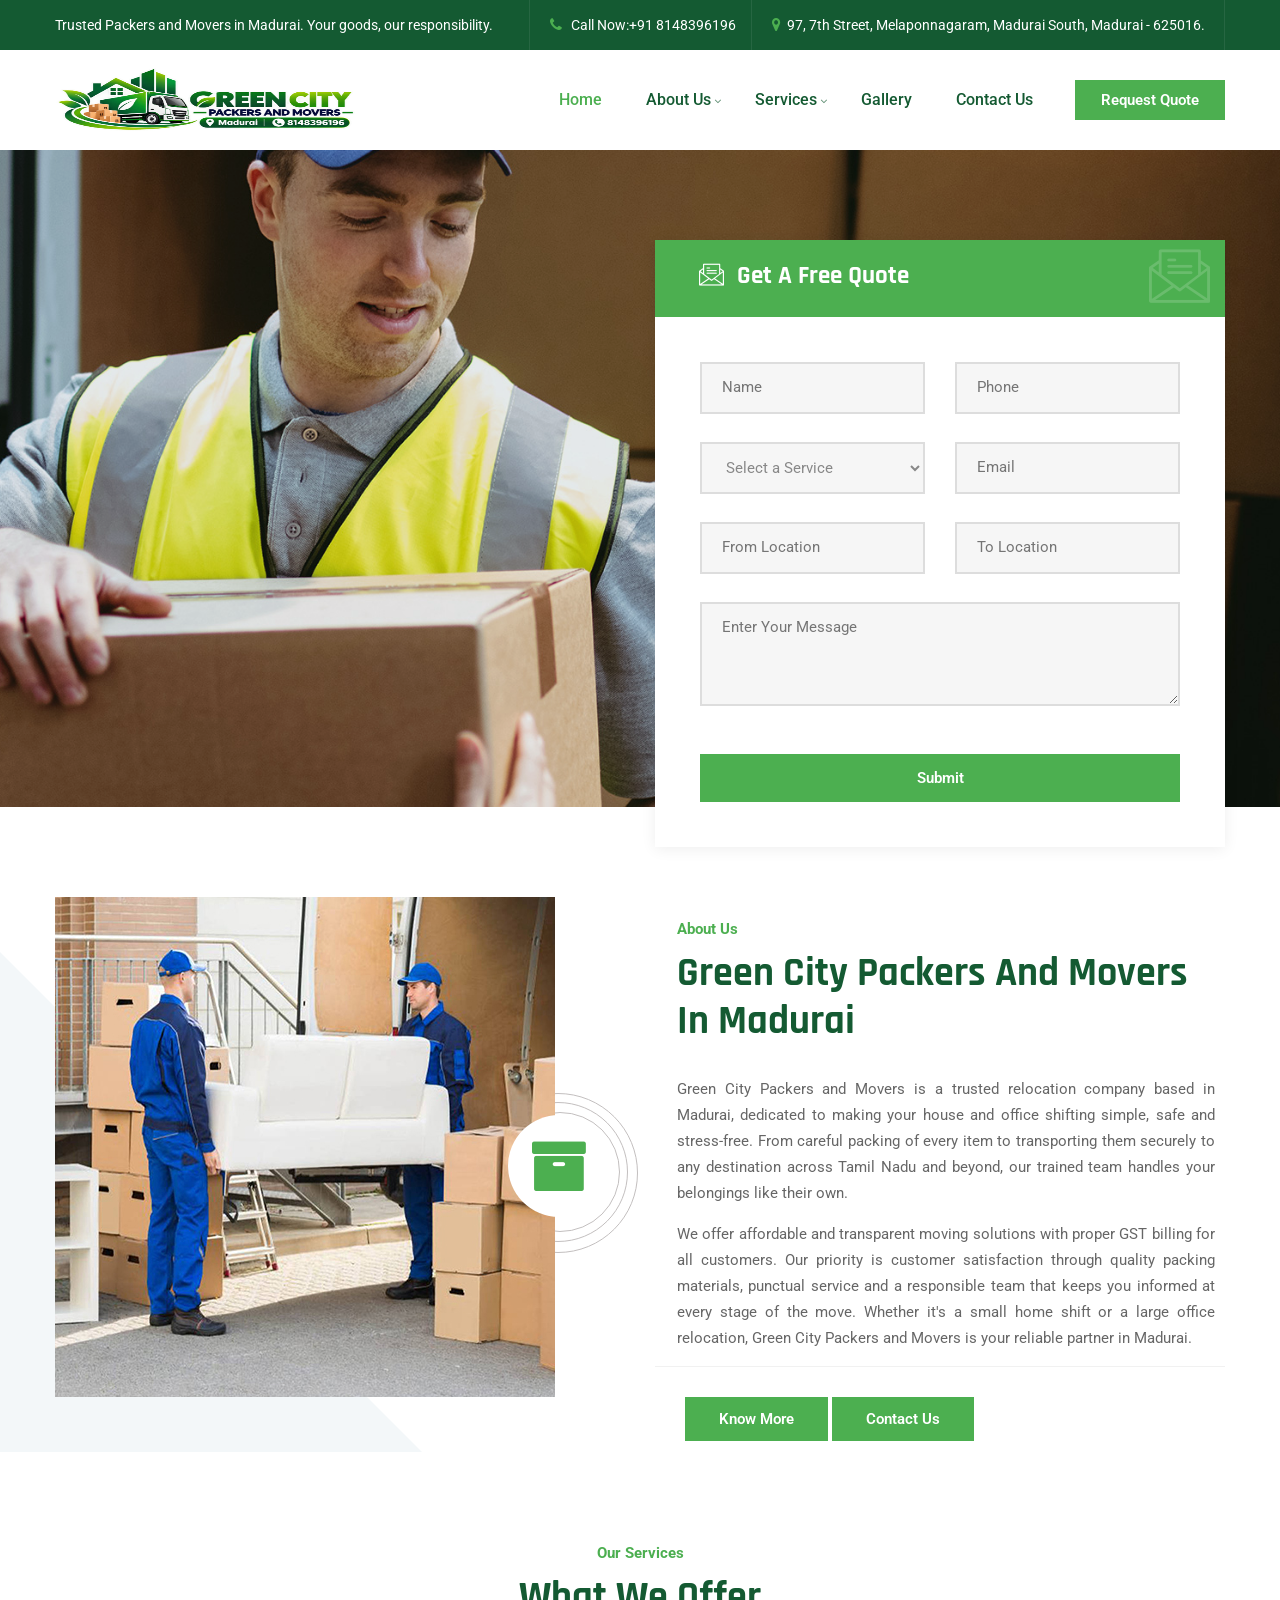
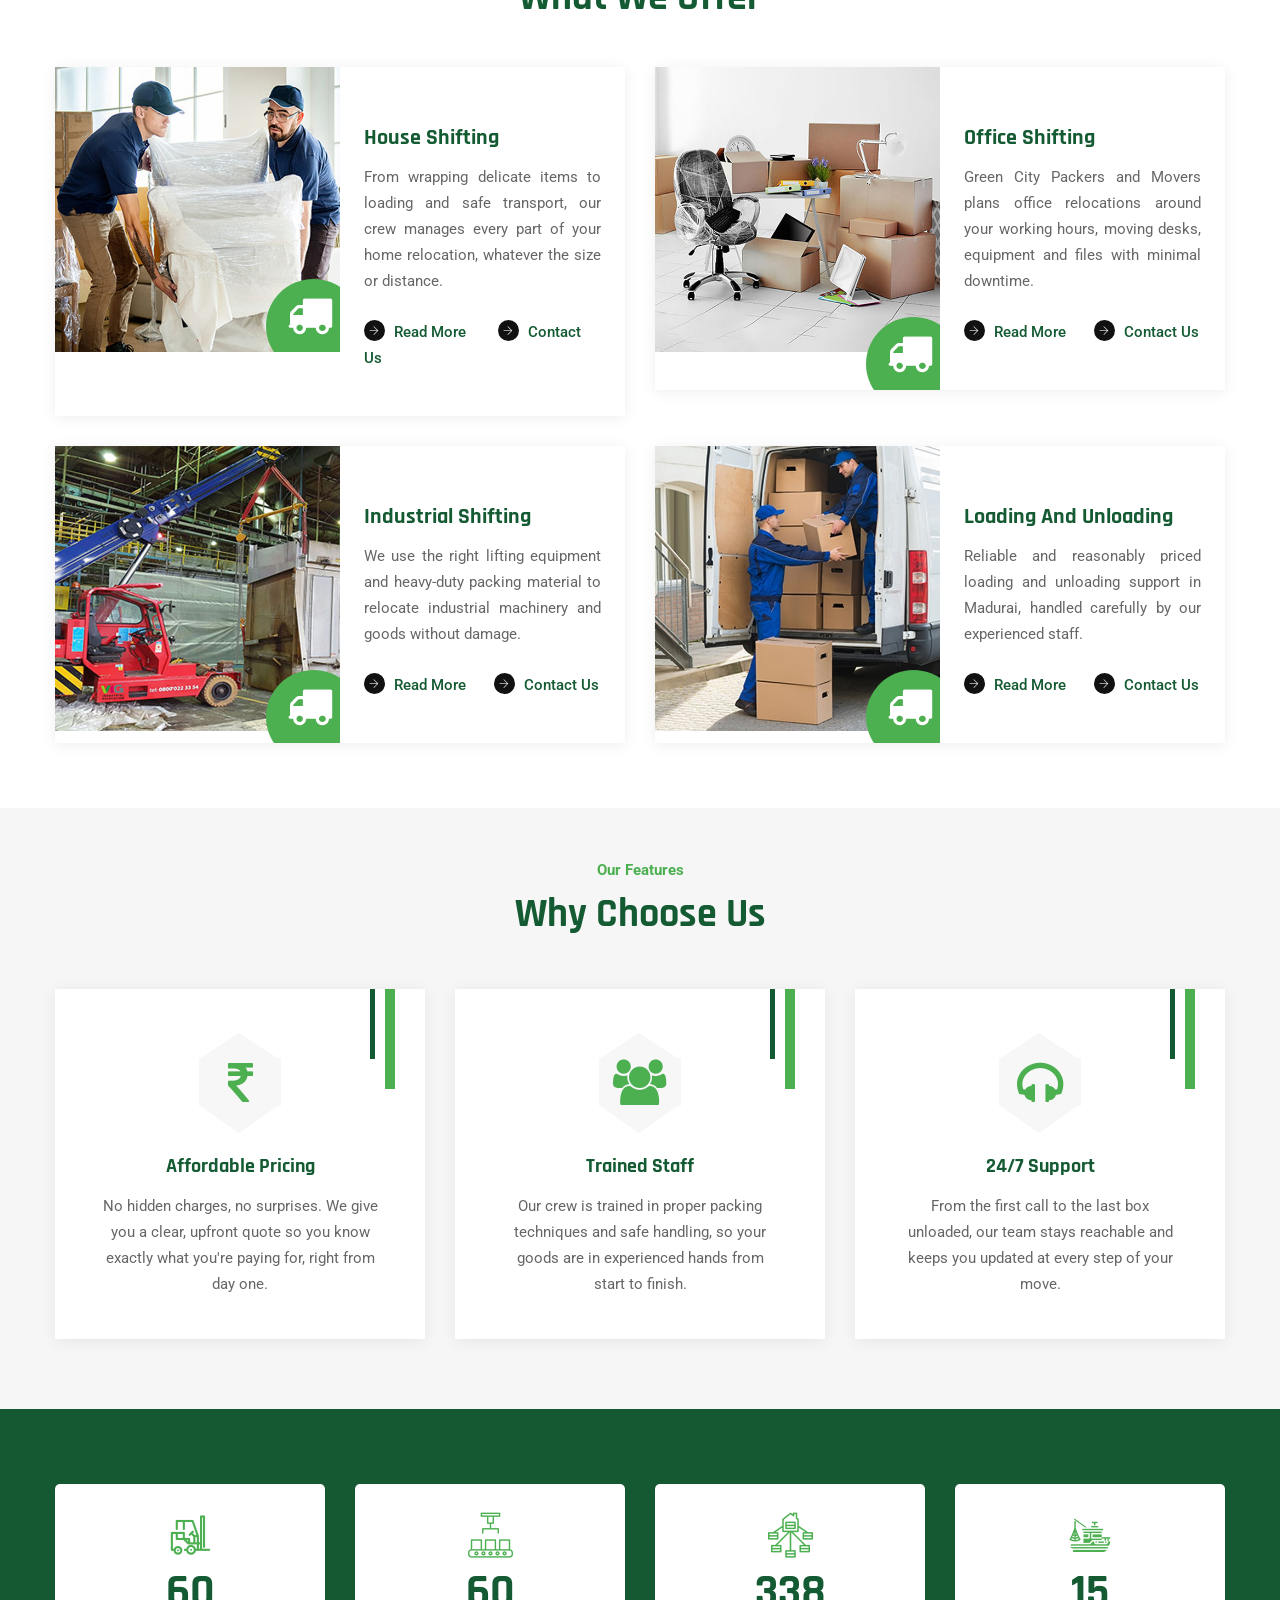
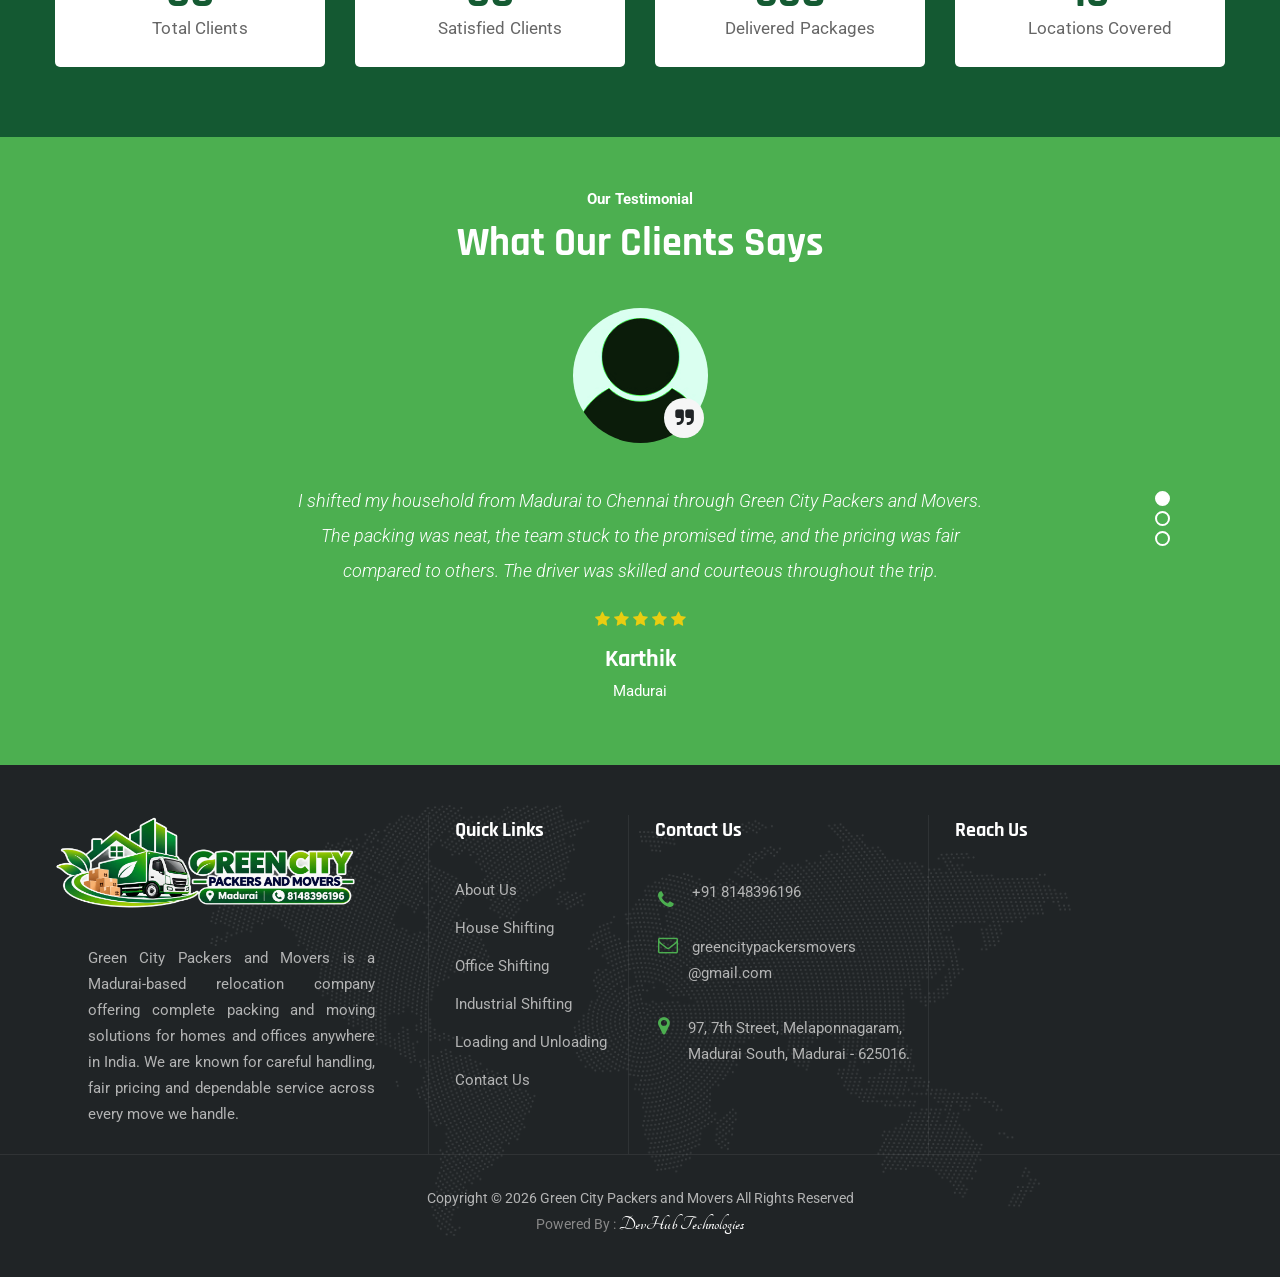
==== index.html @ 74641498 "Add files via upload" ====
<!DOCTYPE html>
<html lang="en">


<head>
    <meta charset="utf-8">
    <meta http-equiv="X-UA-Compatible" content="IE=edge">
    <meta name="keywords" content="Green City Packers and Movers | Best Packers and Movers in Madurai" />
    <meta name="description" content="Best Packers and Movers in Madurai" />
    <meta name="author" content="Green City Packers and Movers" />
    <meta name="viewport" content="width=device-width, initial-scale=1, maximum-scale=1" />
    <title>Green City Packers and Movers &#8211; Madurai</title>


<!-- favicon icon -->
<link rel="shortcut icon" href="images/greencity-favicon.ico"/>

<!-- bootstrap -->
<link rel="stylesheet" type="text/css" href="css/bootstrap.min.css"/>

<!-- animate -->
<link rel="stylesheet" type="text/css" href="css/animate.css"/>

<!-- flaticon -->
<link rel="stylesheet" type="text/css" href="css/flaticon.css"/>

<!-- fontawesome -->
<link rel="stylesheet" type="text/css" href="css/font-awesome.min.css"/>

<!-- themify -->
<link rel="stylesheet" type="text/css" href="css/themify-icons.css"/>

<!-- slick -->
<link rel="stylesheet" type="text/css" href="css/slick.css">

<!-- prettyphoto -->
<link rel="stylesheet" type="text/css" href="css/prettyPhoto.css">

<!-- shortcodes -->
<link rel="stylesheet" type="text/css" href="css/shortcode.css"/>

<!-- main -->
<link rel="stylesheet" type="text/css" href="css/main.css"/>

<!-- megamenu -->
<link rel="stylesheet" type="text/css" href="css/megamenu.css"/>

<!-- responsive -->
<link rel="stylesheet" type="text/css" href="css/responsive.css"/>

<link type="text/css" rel="stylesheet" href="https://fonts.googleapis.com/css?family=Tangerine">


</head>

<body>
    <!--page start-->

    <div class="page">

        <!-- header -->

        <!--header start-->
<header id="masthead" class="header cmt-header-style-02">
    <!-- cmt-topbar-wrapper -->
    <div class="cmt-topbar cmt-bgcolor-transpatant cmt-textcolor-white clearfix">
        <div class="container">
            <div class="row">
                <div class="col-md-12 d-flex flex-row align-items-center justify-content-center">
                    <div class="cmt-topbar-content">
                        <ul class="top-contact text-left">
                            <li class="list-inline-item">Trusted Packers and Movers in Madurai. Your goods, our responsibility.</li>
                        </ul>
                    </div>
                    <div class="top_bar_contact_item ml-auto">
                        <div class="top_bar_icon"><i class="fa fa-phone"></i>
                        </div> Call Now:<a href="tel:+918148396196">+91 8148396196</a>
                    </div>
                    <div class="top_bar_contact_item">
                        <div class="top_bar_icon"><i class="fa fa-map-marker"></i></div><a href="https://www.google.com/maps/search/?api=1&query=97+7th+Street+Melaponnagaram+Madurai+South+Madurai+625016" target="_blank">97, 7th Street, Melaponnagaram, Madurai South, Madurai - 625016.</a>
                    </div>
                </div>
            </div>
        </div>
    </div><!-- cmt-topbar-wrapper end -->
    <!-- site-header-menu -->
    <div id="site-header-menu" class="site-header-menu">
        <div class="site-header-menu-inner cmt-stickable-header ">
            <div class="container">
                <div class="row">
                    <div class="col">
                        <!--site-navigation -->
                        <div class="site-navigation d-flex flex-row align-items-center">
                            <!-- site-branding -->
                            <div class="site-branding mr-auto">

                                <a class="home-link" href="index.html" title="Green City Packers and Movers" rel="home">

                                    <img id="logo-img" class="img-center standardlogo" src="images/green.png" alt="logo-img" style="width: 300px; max-width: 100%; height: auto;">

                                </a>

                            </div><!-- site-branding end -->
                            <div class="btn-show-menu-mobile menubar menubar--squeeze">
                                <span class="menubar-box">
                                    <span class="menubar-inner"></span>
                                </span>
                            </div>
                            <!-- menu -->
                            <nav class="main-menu menu-mobile" id="menu">
                                <ul class="menu">
                                    <li class="mega-menu-item active"><a href="index.html">Home</a> </li>
                                    <li class="mega-menu-item"><a href="about.html">About Us</a>
                                        <ul class="mega-submenu">
                                            <li><a href="about.html">About Green City Packers and Movers</a></li>
                                            <li><a href="testimonials.html">Our Testimonials</a></li>
                                        </ul>
                                    </li>
                                    <li class="mega-menu-item"><a href="services.html">Services</a>
                                        <ul class="mega-submenu">
                                            <li><a href="house-shifting.html">House Shifting</a></li>
                                            <li><a href="office-shifting.html">Office Shifting</a></li>
                                            <li><a href="industrial-shifting.html">Industrial Shifting</a></li>
                                            <li><a href="loading-and-unloading.html">Loading and Unloading</a></li>
                                        </ul>
                                    </li>
                                    <li class="mega-menu-item"><a href="gallery.html">Gallery</a>
                                    </li>                                   
                                    </li>
                                    <li class="mega-menu-item">
                                        <a href="contact.html">Contact Us</a>
                                    </li>
                                </ul>
                            </nav>
                            <div class="header_extra cmt-textcolor-white d-flex flex-row align-items-center justify-content-end">

                                <div class="header_btn">
                                    <a class="cmt-btn cmt-btn-size-md cmt-btn-shape-square cmt-btn-style-fill cmt-btn-color-skincolor" href="contact.html">Request Quote</a>
                                </div>
                            </div>
                        </div><!-- site-navigation end-->
                    </div>
                </div>
            </div>
        </div>
    </div>
    <!-- site-header-menu end-->
</header>


        <!-- Banner -->
        <!-- Banner slider intentionally left disabled, matching original template -->


   <!-- brocken-section -->
   <section class="cmt-row bottom-zero-padding-section mb-40  res-991-mb-0 cmt-bg cmt-bgimage-yes cmt-bgcolor-darkgrey cmt-bg-pattern bg-img11 clearfix">
                <div class=" cmt-bg-layer cmt-row-wrapper-bg-layer"></div>
                <div class="container">
                    <div class="row">
                        
                        <div class="col-lg-6 col-md-12 col-sm-12 res-991-mt-30 res-991-pb-45">
                            <div class="pl-80 res-991-pl-0 res-991-mt-30">
                            </div>
                        </div>

                        <div class="col-lg-6 col-md-12 col-sm-12">
                            <div class="brocken-wrap-form res-991-mt-30"> 
                                <div class="cmt-bgcolor-white box-shadow z-index-U">
                                    <div class="cmt-bgcolor-skincolor w-100 d-flex">
                                        <div class="cmt-icon cmt-icon_element-size-sm">
                                            <i class="flaticon-email-1"></i>
                                        </div>
                                        <!--section-title-->
                                        <div class="title-header">
                                            <h2 class="title">Get A Free Quote</h2>
                                        </div><!--section-title end-->
                                    </div>
                                    <form class="cmt-contactform-1 wrap-form spacing-10 clearfix" method="post" action="" onsubmit="return submitUserForm();">
                                    <div class="row">
                                        <div class="col-lg-12">
                                            <div class="row">
                                                <div class="col-lg-6">
                                                    <label>
                                                        <span class="text-input"><input name="name" type="text" value="" placeholder="Name" required="required"></span>
                                                    </label>
                                                </div>
                                                <div class="col-lg-6">
                                                    <label>
                                                        <span class="text-input"><input name="phone" type="text" value="" placeholder="Phone" required="required"></span>
                                                    </label>
                                                </div>
                                                <div class="col-lg-6">
                                                    <label>
                                                        <span class="text-input">
                                                            <select aria-required="true" name ="Services" aria-invalid="false" aria-hidden="true" >
                                                                <option value="Inquiry">Select a Service</option>
                                                                <option value="House Shifting">House Shifting</option>
                                                                <option value="Office Shifting">Office Shifting</option>
                                                                <option value="Industrial Shifting">Industrial Shifting</option>
                                                                <option value="Loading and Unloading">Loading and Unloading</option>
                                                                <option value="Local Shifting">Local Shifting</option>
                                                            </select>
                                                        </span>
                                                    </label>
                                                </div>
                                                <div class="col-lg-6">
                                                    <label>
                                                        <span class="text-input"><input name="email" type="text" value="" placeholder="Email" required="required"></span>
                                                    </label>
                                                </div>
                                                <div class="col-lg-6">
                                                    <label>
                                                        <span class="text-input"><input name="from_location" type="text" value="" placeholder="From Location" required="required"></span>
                                                    </label>
                                                </div>
                                                <div class="col-lg-6">
                                                    <label>
                                                        <span class="text-input"><input name="to_location" type="text" value="" placeholder="To Location" required="required"></span>
                                                    </label>
                                                </div>

                                                
                                               
                                                <div class="col-lg-12">
                                                    <label>
                                                        <span class="text-input">
                                                            <textarea name="message" rows="3" placeholder="Enter Your Message" required="required"></textarea>
                                                        </span>
                                                    </label>
                                                </div>
                                            </div>
                                        </div>
                                    </div>
                                    <!-- <span class="list-item"><input type="checkbox" name="default:[]" value="I accept the privacy and terms."><span class="list-item-label"> I accept the privacy and terms.</span></span> -->

                                    <!-- <div class="form-group">
  <div class="g-recaptcha" data-sitekey="6Ldp6MUbAAAAAEv2uAu2qKXYV2oND_MAvUsdhMwH"></div> </div>
<div class="col-md-12 col-sm-12 col-xs-12">
  <div id="g-recaptcha-error"></div>
</div> -->

                                    <button class="submit cmt-btn cmt-btn-size-md cmt-btn-shape-square cmt-btn-style-fill cmt-btn-color-skincolor w-100" type="submit">Submit</button>
                                </form>
                                </div>
                            </div>
                        </div>


                    </div>
                </div>
        </section><!--brocken-section end-->



        <!-- about-section -->
        <section class="cmt-row about-section_1 cmt-bgcolor-white clearfix mb-55 res-991-mb-0">
            <div class="container">
                <div class="row">
                    <!-- row -->
                    <div class="col-lg-6 col-md-12 col-sm-12">
                        <!-- cmt_single_image-wrapper -->
                        <div class="cmt_single_image-wrapper image-top-left-angle z-index-1 pr-35 res-991-pr-0">
                            <img class="img-fluid" src="images/single-img-10.jpg" title="single-img-ten" alt="single-img-ten" style="width: 500px; height: 500px;">
                        </div><!-- cmt_single_image-wrapper end -->
                        <div class="cmt-play-icon cmt-left-video-icon text-right res-991-mr-0">
                            <div class="cmt-play-icon-animation">
                                <div class="cmt-icon cmt-icon_element-fill cmt-icon_element-color-white cmt-icon_element-size-lg cmt-icon_element-style-rounded animation">
                                    <i class="fa fa-archive"></i>
                                </div>
                            </div>
                        </div>
                    </div>
                    <div class="col-lg-6 col-md-12 col-sm-12">
                        <div class="spacing-13">
                            <!-- section title -->
                            <div class="section-title clearfix res-991-pt-45">
                                <div class="title-header">
                                    <h3>About Us</h3>
                                    <h2 class="title">Green City Packers and Movers in Madurai</h2>
                                </div>
                            </div><!-- section title end -->
                            <div class="mb-15" style="text-align:justify">Green City Packers and Movers is a trusted relocation company based in Madurai, dedicated to making your house and office shifting simple, safe and stress-free. From careful packing of every item to transporting them securely to any destination across Tamil Nadu and beyond, our trained team handles your belongings like their own.</div>
                            <div class="mb-15" style="text-align:justify">We offer affordable and transparent moving solutions with proper GST billing for all customers. Our priority is customer satisfaction through quality packing materials, punctual service and a responsible team that keeps you informed at every stage of the move. Whether it's a small home shift or a large office relocation, Green City Packers and Movers is your reliable partner in Madurai.</div>
                        </div>
                        <div class="cmt-horizontal_sep mt-15 mb-30"></div>
                        <div class="about-text-box fs-17" style="padding-left: 30px;">
                            <span>
                                <a class="cmt-btn cmt-btn-size-md cmt-btn-shape-square cmt-btn-style-fill cmt-btn-color-skincolor" href="about.html">Know More</a>
                                <a class="cmt-btn cmt-btn-size-md cmt-btn-shape-square cmt-btn-style-fill cmt-btn-color-skincolor" href="contact.html">Contact Us</a>
                            </span>
                        </div>
                    </div>
                </div>
            </div><!-- row end -->
    </div>
    </section><!-- about-section end -->


    <!-- service-section -->
    <section class="cmt-row service-section clearfix">
        <div class="container">
            <!--row-->
            <div class="row">
                <div class="col-lg-12 col-md-12 col-sm-12 m-auto">
                    <!--section title-->
                    <div class="section-title text-center">
                        <div class="title-header">
                            <h3>Our Services</h3>
                            <h2 class="title">What We Offer</h2>
                        </div>
                    </div>
                    <!--section title end-->
                </div>
            </div>
            <!--row end-->
            <div class="row  services">

                <div class="col-6 col-lg-6 col-md-6 col-sm-12 col-12">
                    <!-- featured-imagebox -->
                    <div class="row no-gutters featured-imagebox featured-imagebox-service cmt-box-view-left-image style1 box-shadow">
                        <div class="col-lg-6 col-md-12 col-sm-12 cmt-featured-img-left">
                            <div class="featured-thumbnail">
                                <img class="img-fluid" src="images/services/services-img05-520x520.jpg" alt="service">
                                <div class="cmt-service-iconbox">
                                    <span class="cmt-service-icon">
                                        <i class="fa fa-truck" aria-hidden="true"></i>
                                    </span>
                                </div>
                            </div>
                        </div>
                        <div class="col-lg-6 col-md-12  col-sm-12 featured-content">
                            <div class="post-title featured-title">
                                <h3><a href="house-shifting.html">House Shifting</a></h3>
                            </div>
                            <div class="featured-desc cmt-box-desc" style="text-align:justify">
                                From wrapping delicate items to loading and safe transport, our crew manages every part of your home relocation, whatever the size or distance.
                            </div>
                            <div class="servicebox-readmore">
                                <a href="house-shifting.html">Read More</a> &nbsp;&nbsp;&nbsp;&nbsp;&nbsp;&nbsp;&nbsp;<a href="contact.html">Contact Us</a>
                            </div>
                        </div>
                    </div><!-- featured-imagebox end-->
                </div>
                <div class="col-6 col-lg-6 col-md-6 col-sm-12 col-12">
                    <!-- featured-imagebox -->
                    <div class="row no-gutters featured-imagebox featured-imagebox-service cmt-box-view-left-image style1 box-shadow">
                        <div class="col-lg-6 col-md-12 col-sm-12 cmt-featured-img-left">
                            <div class="featured-thumbnail">
                                <img class="img-fluid" src="images/services/services-img06-520x520.jpg" alt="service">
                            </div>
                            <div class="cmt-service-iconbox">
                                <span class="cmt-service-icon">
                                    <i class="fa fa-truck" aria-hidden="true"></i>
                                </span>
                            </div>
                        </div>
                        <div class="col-lg-6 col-md-12 col-sm-12 featured-content">
                            <div class="post-title featured-title">
                                <h3><a href="office-shifting.html">Office Shifting</a></h3>
                            </div>
                            <div class="featured-desc cmt-box-desc" style="text-align:justify">
                                Green City Packers and Movers plans office relocations around your working hours, moving desks, equipment and files with minimal downtime.
                            </div>
                            <div class="servicebox-readmore">
                                <a href="office-shifting.html">Read More</a>&nbsp;&nbsp;&nbsp;&nbsp;&nbsp;&nbsp;&nbsp;<a href="contact.html">Contact Us</a>
                            </div>
                        </div>
                    </div><!-- featured-imagebox end-->
                </div>
                <div class="col-6 col-lg-6 col-md-6 col-sm-12 col-12">
                    <!-- featured-imagebox -->
                    <div class="row no-gutters featured-imagebox featured-imagebox-service cmt-box-view-left-image style1 box-shadow">
                        <div class="col-lg-6 col-md-12 col-sm-12 cmt-featured-img-left box-shadow">
                            <div class="featured-thumbnail">
                                <img class="img-fluid" src="images/services/services-img01-520x520.jpg" alt="service">
                            </div>
                            <div class="cmt-service-iconbox">
                                <span class="cmt-service-icon">
                                    <i class="fa fa-truck" aria-hidden="true"></i>
                                </span>
                            </div>
                        </div>
                        <div class="col-lg-6 col-md-12 col-sm-12 featured-content">
                            <div class="post-title featured-title">
                                <h3><a href="industrial-shifting.html">Industrial Shifting</a></h3>
                            </div>
                            <div class="featured-desc cmt-box-desc " style="text-align:justify">
                                We use the right lifting equipment and heavy-duty packing material to relocate industrial machinery and goods without damage.
                            </div>
                            <div class="servicebox-readmore">
                                <a href="industrial-shifting.html">Read More</a>&nbsp;&nbsp;&nbsp;&nbsp;&nbsp;&nbsp;&nbsp;<a href="contact.html">Contact Us</a>
                            </div>
                        </div>
                    </div><!-- featured-imagebox end-->
                </div>
                <div class="col-6 col-lg-6 col-md-6 col-sm-12 col-12">

                    <div class="row no-gutters featured-imagebox featured-imagebox-service cmt-box-view-left-image style1 box-shadow">
                        <div class="col-lg-6 col-md-12 col-sm-12 cmt-featured-img-left">
                            <div class="featured-thumbnail">
                                <img class="img-fluid" src="images/services/services-img04-520x520.jpg" alt="service">
                            </div>
                            <div class="cmt-service-iconbox">
                                <span class="cmt-service-icon">
                                    <i class="fa fa-truck" aria-hidden="true"></i>
                                </span>
                            </div>
                        </div>
                        <div class="col-lg-6 col-md-12 col-sm-12 featured-content">
                            <div class="post-title featured-title">
                                <h3><a href="loading-and-unloading.html">Loading and Unloading</a></h3>
                            </div>
                            <div class="featured-desc cmt-box-desc" style="text-align:justify">
                                Reliable and reasonably priced loading and unloading support in Madurai, handled carefully by our experienced staff.


                            </div>
                            <div class="servicebox-readmore">
                                <a href="loading-and-unloading.html">Read More</a>&nbsp;&nbsp;&nbsp;&nbsp;&nbsp;&nbsp;&nbsp;<a href="contact.html">Contact Us</a>
                            </div>
                        </div>
                    </div>
                </div>
            </div>
        </div>
    </section>

     <!-- Why Choose Us -->
 
    <section class="cmt-row cmt-bgcolor-grey clearfix">
        <div class="container">
            <!--row-->
            <div class="row">
                <div class="col-lg-12 col-md-12 col-sm-12 m-auto">
                    <!--section title-->
                    <div class="section-title text-center">
                        <div class="title-header">
                            <h3>Our Features</h3>
                            <h2 class="title">Why Choose Us</h2>
                        </div>
                    </div>
                    <!--section title end-->
                </div>
            </div>
            <!--row end-->
            <div class="row slick_slider slick-arrows-style2" data-slick='{"slidesToShow": 3, "slidesToScroll": 1, "arrows":true,"dots":false, "autoplay":true, "infinite":true,"responsive": [{"breakpoint":1100,"settings":{"slidesToShow": 3}} , {"breakpoint":992,"settings":{"slidesToShow": 2}},
                    {"breakpoint":630,"settings":{"slidesToShow": 1}}]}'>
                <div class="col-12">
                    <!-- featured-icon-box -->
                    <div class="cmt-bgcolor-white featured-icon-box icon-align-bottom-content text-center style4 box-shadow">
                        <div class="featured-icon">
                            <div class="cmt-icon cmt-icon_element-onlytxt cmt-icon_element-color-skincolor cmt-icon_element-size-lg">
                                <i class="fa fa-rupee"></i>
                            </div>
                        </div>
                        <div class="featured-content">
                            <div class="featured-title">
                                <h3><a href="air-freight-services.html">Affordable Pricing</a></h3>
                            </div>
                            <div class="featured-desc">
                                No hidden charges, no surprises. We give you a clear, upfront quote so you know exactly what you're paying for, right from day one.
                            </div>
                        </div>
                    </div><!-- featured-imagebox end-->
                </div>
                <div class="col-12">
                    <!-- featured-iconbox -->
                    <div class="cmt-bgcolor-white featured-icon-box icon-align-bottom-content text-center style4 box-shadow">
                        <div class="featured-icon">
                            <div class="cmt-icon cmt-icon_element-onlytxt cmt-icon_element-color-skincolor cmt-icon_element-size-lg">
                                <i class="fa fa-users"></i>
                            </div>
                        </div>
                        <div class="featured-content">
                            <div class="featured-title">
                                <h3><a href="drone-delivery-services.html">Trained Staff</a></h3>
                            </div>
                            <div class="featured-desc">
                                Our crew is trained in proper packing techniques and safe handling, so your goods are in experienced hands from start to finish.
                            </div>
                        </div>
                    </div><!-- featured-iconbox end-->
                </div>
                <div class="col-12">
                    <!-- featured-iconbox -->
                    <div class="cmt-bgcolor-white featured-icon-box icon-align-bottom-content text-center style4 box-shadow">
                        <div class="featured-icon">
                            <div class="cmt-icon cmt-icon_element-onlytxt cmt-icon_element-color-skincolor cmt-icon_element-size-lg">
                                <i class="fa fa-headphones"></i>
                            </div>
                        </div>
                        <div class="featured-content">
                            <div class="featured-title">
                                <h3><a href="road-fright-services.html">24/7 Support</a></h3>
                            </div>
                            <div class="featured-desc">
                                From the first call to the last box unloaded, our team stays reachable and keeps you updated at every step of your move.
                            </div>
                        </div>
                    </div><!-- featured-iconbox end-->
                </div>
            </div>
        </div>
    </section>
    <!--End service-section -->

    <!--fid-section-->
    <section class="cmt-row fid-section_1 cmt-bg cmt-bgimage-yes cmt-bgcolor-darkgrey bg-img17 pb-250 clearfix">
        <div class=" cmt-bg-layer cmt-row-wrapper-bg-layer"></div>
        <div class="container">
            <div class="row">
            </div>
            <!--row-->
            <div class="row">
                <div class="col-lg-12 col-md-12 col-sm-12">
                </div>
            </div>
            <!--row end-->
            <div class="row">
                <div class="col-lg-3 col-md-6 col-sm-12 cmt-box-col-wrapper style4">
                    <!-- cmt-fid -->
                    <div class="cmt-fid inside cmt-fid-with-icon style4">
                        <div class="cmt-fid-center">
                            <div class="cmt-icon cmt-icon_element-onlytxt cmt-icon_element-color-skincolor cmt-icon_element-size-md">
                                <i class="flaticon flaticon-forklift"></i>
                            </div>
                            <div class="cmt-fid-contents">
                                <h2 class="cmt-fid-inner">
                                    <span id="number1" data-appear-animation="animateDigits" data-from="0" data-to="310" data-interval="15" data-before="" data-before-style="sup" data-after="" data-after-style="sub" class="numinate">310
                                    </span>

                                </h2>
                                <h3 class="cmt-fid-title">Total Clients</h3>
                            </div>
                        </div>
                    </div><!-- cmt-fid end -->
                </div>
                <div class="col-lg-3 col-md-6 col-sm-12 cmt-box-col-wrapper style4">
                    <!-- cmt-fid -->
                    <div class="cmt-fid inside cmt-fid-with-icon style4">
                        <div class="cmt-fid-center">
                            <div class="cmt-icon cmt-icon_element-onlytxt cmt-icon_element-color-skincolor cmt-icon_element-size-md">
                                <i class="flaticon flaticon-conveyor"></i>
                            </div>
                            <div class="cmt-fid-contents">
                                <h2 class="cmt-fid-inner">
                                    <span id="number2" data-appear-animation="animateDigits" data-from="0" data-to="280" data-interval="15" data-before="" data-before-style="sup" data-after="" data-after-style="sub" class="numinate">280
                                    </span>

                                </h2>
                                <h3 class="cmt-fid-title">Satisfied Clients</h3>
                            </div>
                        </div>
                    </div><!-- cmt-fid end -->
                </div>
                <div class="col-lg-3 col-md-6 col-sm-12 cmt-box-col-wrapper style4">
                    <!-- cmt-fid -->
                    <div class="cmt-fid inside cmt-fid-with-icon style4">
                        <div class="cmt-fid-center">
                            <div class="cmt-icon cmt-icon_element-onlytxt cmt-icon_element-color-skincolor cmt-icon_element-size-md">
                                <i class="flaticon flaticon-warehouse"></i>
                            </div>
                            <div class="cmt-fid-contents">
                                <h2 class="cmt-fid-inner">
                                    <span id="number3" data-appear-animation="animateDigits" data-from="0" data-to="5200" data-interval="15" data-before="" data-before-style="sup" data-after="" data-after-style="sub" class="numinate">5200
                                    </span>

                                </h2>
                                <h3 class="cmt-fid-title">Delivered Packages</h3>
                            </div>
                        </div>
                    </div><!-- cmt-fid end -->
                </div>
                <div class="col-lg-3 col-md-6 col-sm-12 cmt-box-col-wrapper style4">
                    <!-- cmt-fid -->
                    <div class="cmt-fid inside cmt-fid-with-icon style4">
                        <div class="cmt-fid-center">
                            <div class="cmt-icon cmt-icon_element-onlytxt cmt-icon_element-color-skincolor cmt-icon_element-size-md">
                                <i class="flaticon flaticon-fishing-boat"></i>
                            </div>
                            <div class="cmt-fid-contents">
                                <h2 class="cmt-fid-inner">
                                    <span id="number4" data-appear-animation="animateDigits" data-from="0" data-to="105" data-interval="15" data-before="" data-before-style="sup" data-after="" data-after-style="sub" class="numinate">105
                                    </span>

                                </h2>
                                <h3 class="cmt-fid-title">Locations Covered</h3>
                            </div>
                        </div>
                    </div><!-- cmt-fid end -->
                </div>
            </div>
        </div>
    </section><!-- fid-section end -->





    <!--  testimonial-section -->
    <section class="cmt-row testimonial-section cmt-bg cmt-bgimage-yes cmt-bg-pattern cmt-bgcolor-skincolor bg-img20 clearfix">
        <div class=" cmt-bg-layer cmt-row-wrapper-bg-layer"></div>
        <div class="container">
            <div class="row">
                <div class="col-lg-12 col-md-12 col-sm-12 m-auto">
                    <!--section title-->
                    <div class="section-title text-center cmt-textcolor-white">
                        <div class="title-header">
                            <h3>Our Testimonial</h3>
                            <h2 class="title">What Our Clients Says</h2>
                        </div>
                    </div>
                </div>
            </div>
            <div class="row slick_slider slick-dot-style1" data-slick='{"slidesToShow": 1, "slidesToScroll": 1, "arrows":false,"dots":true, "autoplay":true, "infinite":true,
                        "responsive": [{"breakpoint":1360,"settings":{"slidesToShow": 1}},
                        {"breakpoint":1100,"settings":{"slidesToShow": 1}}, 
                        {"breakpoint":992,"settings":{"slidesToShow": 1}},
                        {"breakpoint":630,"settings":{"slidesToShow": 1}}]}'>
                <div class="cmt-box-col-wrapper col-lg-12">
                    <!-- testimonials -->
                    <div class="testimonials style5">
                        <div class="testimonial-avatar">
                            <div class="testimonial-img">
                                <img class="img-fluid" src="images/testimonial/review-img1-100x100.jpg" alt="testimonial-img" style="filter: grayscale(100%) sepia(100%) hue-rotate(70deg) saturate(300%);">
                            </div>
                        </div>
                        <div class="testimonial-content">
                            <blockquote class="testimonial-text">I shifted my household from Madurai to Chennai through Green City Packers and Movers. The packing was neat, the team stuck to the promised time, and the pricing was fair compared to others. The driver was skilled and courteous throughout the trip.</blockquote>
                            <div class="cmt-ratting-star">
                                <i class="fa fa-star"></i>
                                <i class="fa fa-star"></i>
                                <i class="fa fa-star"></i>
                                <i class="fa fa-star"></i>
                                <i class="fa fa-star"></i>
                            </div>
                            <div class="testimonial-caption">
                                <h3>Karthik</h3>
                                <span>Madurai</span>
                            </div>
                        </div>
                    </div><!-- testimonials end -->
                </div>
                <div class="cmt-box-col-wrapper col-lg-12">
                    <!-- testimonials -->
                    <div class="testimonials style5">
                        <div class="testimonial-avatar">
                            <div class="testimonial-img">
                                <img class="img-fluid" src="images/testimonial/review-img2-100x100.jpg" alt="testimonial-img" style="filter: grayscale(100%) sepia(100%) hue-rotate(70deg) saturate(300%);">
                            </div>
                        </div>
                        <div class="testimonial-content">
                            <blockquote class="testimonial-text">Genuinely one of the better packers and movers I have dealt with in Madurai. The packing was neat and the crew was quick to respond and friendly. Thanks to the entire team for making our shifting so smooth.</blockquote>
                            <div class="cmt-ratting-star">
                                <i class="fa fa-star"></i>
                                <i class="fa fa-star"></i>
                                <i class="fa fa-star"></i>
                                <i class="fa fa-star"></i>
                                <i class="fa fa-star"></i>
                            </div>
                            <div class="testimonial-caption">
                                <h3>Deepa</h3>
                                <span>Madurai</span>
                            </div>
                        </div>
                    </div><!-- testimonials end -->
                </div>
                <div class="cmt-box-col-wrapper col-lg-12">
                    <!-- testimonials -->
                    <div class="testimonials style5">
                        <div class="testimonial-avatar">
                            <div class="testimonial-img">
                                <img class="img-fluid" src="images/testimonial/review-img3-100x100.jpg" alt="testimonial-img" style="filter: grayscale(100%) sepia(100%) hue-rotate(70deg) saturate(300%);">
                            </div>
                        </div>
                        <div class="testimonial-content">
                            <blockquote class="testimonial-text">Great experience overall! Nothing went wrong during the move and the whole team was dependable and easy to work with. Would definitely recommend Green City Packers and Movers to anyone in Madurai.
                            </blockquote>
                            <div class="cmt-ratting-star">
                                <i class="fa fa-star"></i>
                                <i class="fa fa-star"></i>
                                <i class="fa fa-star"></i>
                                <i class="fa fa-star"></i>
                                <i class="fa fa-star"></i>
                            </div>
                            <div class="testimonial-caption">
                                <h3>Priya</h3>
                                <span>Madurai</span>
                            </div>
                        </div>
                    </div><!-- testimonials end -->
                </div>
            </div>
        </div>
    </section><!-- testimonial-section end -->

    </div>

   <!--Main site Over-->

    
<!--footer start-->
 
<footer class="footer widget-footer clearfix">
    <div class="first-footer">
        <div class="container">
            <div class="row">
                <div class="col-sm-7 col-md-7 col-lg-4 widget-area">
                    <div class="widget widget_text  clearfix">
                        <div class="footer-logo">
                            <img id="footer-logo-img" class="img-center" src="images/green.png" alt="" style="width: 300px; max-width: 100%; height: auto;">
                        </div>
                        <ul class="widget_contact_wrapper">
                            <li style="text-align:justify">Green City Packers and Movers is a Madurai-based relocation company offering complete packing and moving solutions for homes and offices anywhere in India. We are known for careful handling, fair pricing and dependable service across every move we handle.</li>
                        </ul>
                    </div>
                </div>
                <div class="col-sm-5 col-md-5 col-lg-2 widget-area">
                    <div class="widget widget_nav_menu clearfix">
                        <h3 class="widget-title">Quick Links</h3>
                        <ul class="menu-footer-quick-service-links">
                            <li><a href="about.html"> About Us</a></li>
                            <li><a href="house-shifting.html"> House Shifting</a></li>
                            <li><a href="office-shifting.html">Office Shifting</a></li>
                            <li><a href="industrial-shifting.html">Industrial Shifting</a></li>
                            <li><a href="loading-and-unloading.html">Loading and Unloading</a></li>
                            <li><a href="contact.html">Contact Us</a></li>
                            
                        </ul>
                    </div>
                </div>
                <div class="col-sm-6 col-md-6 col-lg-3 widget-area">
                    <div class="widget widget_nav_menu clearfix">
                        <h3 class="widget-title">Contact Us</h3>
                        <ul class="widget_contact_wrapper">
                            
                            <li>
                                <i class="fa fa-phone cmt-textcolor-skincolor"></i><a href="tel:+918148396196"> +91 8148396196</a>
                            </li>
                            <li>
                                <i class="fa fa-envelope-o cmt-textcolor-skincolor"></i>
                                <a href="mailto:greencitypackersmovers@gmail.com">greencitypackersmovers<br>@gmail.com</a>
                            </li>
                            <li>
                                <i class="fa fa-map-marker cmt-textcolor-skincolor"></i>97, 7th Street, Melaponnagaram,<br>Madurai South, Madurai - 625016.
                            </li>
                        </ul>
                    </div>
                </div>
                
                <div class="col-sm-6 col-md-6 col-lg-3 widget-area">
                    <div class="widget widget-text clearfix">
                        <h3 class="widget-title">Reach Us</h3>
                        <div class="footer-widget__posts-list">
                            <iframe src="https://www.google.com/maps?q=97%2C%207th%20Street%2C%20Melaponnagaram%2C%20Madurai%20South%2C%20Madurai%20-%20625016&output=embed" width="300" height="230" style="border:0;" allowfullscreen="" loading="lazy" referrerpolicy="no-referrer-when-downgrade"></iframe>
                          
                        </div>
                    </div>
                </div>
            </div>
        </div>
    </div>
    <div class="bottom-footer-text">
        <div >
            <div class=" copyright">
                <div class="col-lg-12 col-md-12 col-sm-12" style="text-align:center;">
                    <span>Copyright © 2026 <a href="index.html">Green City Packers and Movers</a> All Rights Reserved</span>
                    <p>Powered By : <a class="devhub" href="https://devhubtechnologies.co.in/" target="_blank">DevHub Technologies</a></p>
                    
                </div>
            </div>
        </div>
</footer>
<!--back-to-top start-->
<a id="totop" href="#top">
    <i class="fa fa-angle-up"></i>
</a>
<!--back-to-top end-->
</div>
<!--Page End-->
<!-- Javascript -->
<script src="js/jquery-3.6.0.min.js"></script>
<script src="js/jquery-migrate-3.3.2.min.js"></script>
<script src="js/bootstrap.min.js"></script>
<script src="js/jquery.easing.js"></script>
<script src="js/popper.min.js"></script>
<script src="js/jquery-waypoints.js"></script>
<script src="js/jquery-validate.js"></script>
<script src="js/jquery.prettyPhoto.js"></script>
<script src="js/slick.min.js"></script>
<script src="js/numinate.min.js"></script>
<script src="js/main.js"></script>

<script src='https://www.google.com/recaptcha/api.js'></script> <!-- Google API For Recaptcha  -->
<script>
function submitUserForm() {
    var response = grecaptcha.getResponse();
    if(response.length == 0) {
        document.getElementById('g-recaptcha-error').innerHTML = '<span style="color:red;">This field is required.</span>';
        return false;
    }
    return true;
}
</script>

<style>
    .devhub {
    font-family: 'Tangerine', cursive;
    font-size: 20px;
    font-weight: 700;
    color: #fff !important;
    text-decoration: none;
    transition: all 0.3s ease;
}

.devhub:hover {
    font-size: 26px;
    color: #4CAF50 !important;
    text-decoration: none;
}
</style>

</body>

</html>
---- css/flaticon.css ----
/*
  	Flaticon icon font: Flaticon
  	Creation date: 07/07/2020 08:48
  	*/

@font-face {
  font-family: "Flaticon";
  src: url("../fonts/Flaticon.eot");
  src: url("../fonts/Flaticond41d.eot?#iefix") format("embedded-opentype"),
       url("../fonts/Flaticon.woff2") format("woff2"),
       url("../fonts/Flaticon.woff") format("woff"),
       url("../fonts/Flaticon.ttf") format("truetype"),
       url("../fonts/Flaticon.svg#Flaticon") format("svg");
  font-weight: normal;
  font-style: normal;
}

@media screen and (-webkit-min-device-pixel-ratio:0) {
  @font-face {
    font-family: "Flaticon";
    src: url("../fonts/Flaticon.svg#Flaticon") format("svg");
  }
}

[class^="flaticon-"]:before, [class*=" flaticon-"]:before,
[class^="flaticon-"]:after, [class*=" flaticon-"]:after {   
  font-family: Flaticon;
  font-size:  inherit;
  font-style: normal;
}


.flaticon-logistics:before { content: "\f100"; }
.flaticon-location:before { content: "\f101"; }
.flaticon-vessel:before { content: "\f102"; }
.flaticon-forklift:before { content: "\f103"; }
.flaticon-open:before { content: "\f104"; }
.flaticon-worldwide-shipping:before { content: "\f105"; }
.flaticon-plane:before { content: "\f106"; }
.flaticon-airplane:before { content: "\f107"; }
.flaticon-travel:before { content: "\f108"; }
.flaticon-airport:before { content: "\f109"; }
.flaticon-yacht:before { content: "\f10a"; }
.flaticon-fishing-boat:before { content: "\f10b"; }
.flaticon-vessel-1:before { content: "\f10c"; }
.flaticon-container:before { content: "\f10d"; }
.flaticon-boxes:before { content: "\f10e"; }
.flaticon-air-freight:before { content: "\f10f"; }
.flaticon-shipping:before { content: "\f110"; }
.flaticon-delivery:before { content: "\f111"; }
.flaticon-truck:before { content: "\f112"; }
.flaticon-shipping-1:before { content: "\f113"; }
.flaticon-pin:before { content: "\f114"; }
.flaticon-location-1:before { content: "\f115"; }
.flaticon-world:before { content: "\f116"; }
.flaticon-remote:before { content: "\f117"; }
.flaticon-hook:before { content: "\f118"; }
.flaticon-warehouse:before { content: "\f119"; }
.flaticon-shipping-2:before { content: "\f11a"; }
.flaticon-cargo-ship:before { content: "\f11b"; }
.flaticon-delivery-truck:before { content: "\f11c"; }
.flaticon-launch:before { content: "\f11d"; }
.flaticon-delivery-truck-1:before { content: "\f11e"; }
.flaticon-delivery-truck-2:before { content: "\f11f"; }
.flaticon-fast-delivery:before { content: "\f120"; }
.flaticon-push-cart:before { content: "\f121"; }
.flaticon-import:before { content: "\f122"; }
.flaticon-export:before { content: "\f123"; }
.flaticon-email:before { content: "\f124"; }
.flaticon-forklift-1:before { content: "\f125"; }
.flaticon-email-1:before { content: "\f126"; }
.flaticon-conveyor:before { content: "\f127"; }
.flaticon-call:before { content: "\f128"; }
.flaticon-play:before { content: "\f129"; }
.flaticon-video-player:before { content: "\f12a"; }
.flaticon-play-1:before { content: "\f12b"; }
.flaticon-play-button:before { content: "\f12c"; }
---- css/themify-icons.css ----
@font-face {
	font-family: 'themify';
	src:url('../fonts/themify9f24.eot?-fvbane');
	src:url('../fonts/themifyd41d.eot?#iefix-fvbane') format('embedded-opentype'),
		url('../fonts/themify9f24.woff?-fvbane') format('woff'),
		url('../fonts/themify9f24.ttf?-fvbane') format('truetype'),
		url('../fonts/themify9f24.svg?-fvbane#themify') format('svg');
	font-weight: normal;
	font-style: normal;
}

[class^="ti-"], [class*=" ti-"] {
	font-family: 'themify';
	speak: none;
	font-style: normal;
	font-weight: normal;
	font-variant: normal;
	text-transform: none;
	line-height: 1;

	/* Better Font Rendering =========== */
	-webkit-font-smoothing: antialiased;
	-moz-osx-font-smoothing: grayscale;
}

.ti-wand:before {
	content: "\e600";
}
.ti-volume:before {
	content: "\e601";
}
.ti-user:before {
	content: "\e602";
}
.ti-unlock:before {
	content: "\e603";
}
.ti-unlink:before {
	content: "\e604";
}
.ti-trash:before {
	content: "\e605";
}
.ti-thought:before {
	content: "\e606";
}
.ti-target:before {
	content: "\e607";
}
.ti-tag:before {
	content: "\e608";
}
.ti-tablet:before {
	content: "\e609";
}
.ti-star:before {
	content: "\e60a";
}
.ti-spray:before {
	content: "\e60b";
}
.ti-signal:before {
	content: "\e60c";
}
.ti-shopping-cart:before {
	content: "\e60d";
}
.ti-shopping-cart-full:before {
	content: "\e60e";
}
.ti-settings:before {
	content: "\e60f";
}
.ti-search:before {
	content: "\e610";
}
.ti-zoom-in:before {
	content: "\e611";
}
.ti-zoom-out:before {
	content: "\e612";
}
.ti-cut:before {
	content: "\e613";
}
.ti-ruler:before {
	content: "\e614";
}
.ti-ruler-pencil:before {
	content: "\e615";
}
.ti-ruler-alt:before {
	content: "\e616";
}
.ti-bookmark:before {
	content: "\e617";
}
.ti-bookmark-alt:before {
	content: "\e618";
}
.ti-reload:before {
	content: "\e619";
}
.ti-plus:before {
	content: "\e61a";
}
.ti-pin:before {
	content: "\e61b";
}
.ti-pencil:before {
	content: "\e61c";
}
.ti-pencil-alt:before {
	content: "\e61d";
}
.ti-paint-roller:before {
	content: "\e61e";
}
.ti-paint-bucket:before {
	content: "\e61f";
}
.ti-na:before {
	content: "\e620";
}
.ti-mobile:before {
	content: "\e621";
}
.ti-minus:before {
	content: "\e622";
}
.ti-medall:before {
	content: "\e623";
}
.ti-medall-alt:before {
	content: "\e624";
}
.ti-marker:before {
	content: "\e625";
}
.ti-marker-alt:before {
	content: "\e626";
}
.ti-arrow-up:before {
	content: "\e627";
}
.ti-arrow-right:before {
	content: "\e628";
}
.ti-arrow-left:before {
	content: "\e629";
}
.ti-arrow-down:before {
	content: "\e62a";
}
.ti-lock:before {
	content: "\e62b";
}
.ti-location-arrow:before {
	content: "\e62c";
}
.ti-link:before {
	content: "\e62d";
}
.ti-layout:before {
	content: "\e62e";
}
.ti-layers:before {
	content: "\e62f";
}
.ti-layers-alt:before {
	content: "\e630";
}
.ti-key:before {
	content: "\e631";
}
.ti-import:before {
	content: "\e632";
}
.ti-image:before {
	content: "\e633";
}
.ti-heart:before {
	content: "\e634";
}
.ti-heart-broken:before {
	content: "\e635";
}
.ti-hand-stop:before {
	content: "\e636";
}
.ti-hand-open:before {
	content: "\e637";
}
.ti-hand-drag:before {
	content: "\e638";
}
.ti-folder:before {
	content: "\e639";
}
.ti-flag:before {
	content: "\e63a";
}
.ti-flag-alt:before {
	content: "\e63b";
}
.ti-flag-alt-2:before {
	content: "\e63c";
}
.ti-eye:before {
	content: "\e63d";
}
.ti-export:before {
	content: "\e63e";
}
.ti-exchange-vertical:before {
	content: "\e63f";
}
.ti-desktop:before {
	content: "\e640";
}
.ti-cup:before {
	content: "\e641";
}
.ti-crown:before {
	content: "\e642";
}
.ti-comments:before {
	content: "\e643";
}
.ti-comment:before {
	content: "\e644";
}
.ti-comment-alt:before {
	content: "\e645";
	
}
.ti-close:before {
	content: "\e646";
}
.ti-clip:before {
	content: "\e647";
}
.ti-angle-up:before {
	content: "\e648";
}
.ti-angle-right:before {
	content: "\e649";
}
.ti-angle-left:before {
	content: "\e64a";
}
.ti-angle-down:before {
	content: "\e64b";
}
.ti-check:before {
	content: "\e64c";
}
.ti-check-box:before {
	content: "\e64d";
}
.ti-camera:before {
	content: "\e64e";
}
.ti-announcement:before {
	content: "\e64f";
}
.ti-brush:before {
	content: "\e650";
}
.ti-briefcase:before {
	content: "\e651";
}
.ti-bolt:before {
	content: "\e652";
}
.ti-bolt-alt:before {
	content: "\e653";
}
.ti-blackboard:before {
	content: "\e654";
}
.ti-bag:before {
	content: "\e655";
}
.ti-move:before {
	content: "\e656";
}
.ti-arrows-vertical:before {
	content: "\e657";
}
.ti-arrows-horizontal:before {
	content: "\e658";
}
.ti-fullscreen:before {
	content: "\e659";
}
.ti-arrow-top-right:before {
	content: "\e65a";
}
.ti-arrow-top-left:before {
	content: "\e65b";
}
.ti-arrow-circle-up:before {
	content: "\e65c";
}
.ti-arrow-circle-right:before {
	content: "\e65d";
}
.ti-arrow-circle-left:before {
	content: "\e65e";
}
.ti-arrow-circle-down:before {
	content: "\e65f";
}
.ti-angle-double-up:before {
	content: "\e660";
}
.ti-angle-double-right:before {
	content: "\e661";
}
.ti-angle-double-left:before {
	content: "\e662";
}
.ti-angle-double-down:before {
	content: "\e663";
}
.ti-zip:before {
	content: "\e664";
}
.ti-world:before {
	content: "\e665";
}
.ti-wheelchair:before {
	content: "\e666";
}
.ti-view-list:before {
	content: "\e667";
}
.ti-view-list-alt:before {
	content: "\e668";
}
.ti-view-grid:before {
	content: "\e669";
}
.ti-uppercase:before {
	content: "\e66a";
}
.ti-upload:before {
	content: "\e66b";
}
.ti-underline:before {
	content: "\e66c";
}
.ti-truck:before {
	content: "\e66d";
}
.ti-timer:before {
	content: "\e66e";
}
.ti-ticket:before {
	content: "\e66f";
}
.ti-thumb-up:before {
	content: "\e670";
}
.ti-thumb-down:before {
	content: "\e671";
}
.ti-text:before {
	content: "\e672";
}
.ti-stats-up:before {
	content: "\e673";
}
.ti-stats-down:before {
	content: "\e674";
}
.ti-split-v:before {
	content: "\e675";
}
.ti-split-h:before {
	content: "\e676";
}
.ti-smallcap:before {
	content: "\e677";
}
.ti-shine:before {
	content: "\e678";
}
.ti-shift-right:before {
	content: "\e679";
}
.ti-shift-left:before {
	content: "\e67a";
}
.ti-shield:before {
	content: "\e67b";
}
.ti-notepad:before {
	content: "\e67c";
}
.ti-server:before {
	content: "\e67d";
}
.ti-quote-right:before {
	content: "\e67e";
}
.ti-quote-left:before {
	content: "\e67f";
}
.ti-pulse:before {
	content: "\e680";
}
.ti-printer:before {
	content: "\e681";
}
.ti-power-off:before {
	content: "\e682";
}
.ti-plug:before {
	content: "\e683";
}
.ti-pie-chart:before {
	content: "\e684";
}
.ti-paragraph:before {
	content: "\e685";
}
.ti-panel:before {
	content: "\e686";
}
.ti-package:before {
	content: "\e687";
}
.ti-music:before {
	content: "\e688";
}
.ti-music-alt:before {
	content: "\e689";
}
.ti-mouse:before {
	content: "\e68a";
}
.ti-mouse-alt:before {
	content: "\e68b";
}
.ti-money:before {
	content: "\e68c";
}
.ti-microphone:before {
	content: "\e68d";
}
.ti-menu:before {
	content: "\e68e";
}
.ti-menu-alt:before {
	content: "\e68f";
}
.ti-map:before {
	content: "\e690";
}
.ti-map-alt:before {
	content: "\e691";
}
.ti-loop:before {
	content: "\e692";
}
.ti-location-pin:before {
	content: "\e693";
}
.ti-list:before {
	content: "\e694";
}
.ti-light-bulb:before {
	content: "\e695";
}
.ti-Italic:before {
	content: "\e696";
}
.ti-info:before {
	content: "\e697";
}
.ti-infinite:before {
	content: "\e698";
}
.ti-id-badge:before {
	content: "\e699";
}
.ti-hummer:before {
	content: "\e69a";
}
.ti-home:before {
	content: "\e69b";
}
.ti-help:before {
	content: "\e69c";
}
.ti-headphone:before {
	content: "\e69d";
}
.ti-harddrives:before {
	content: "\e69e";
}
.ti-harddrive:before {
	content: "\e69f";
}
.ti-gift:before {
	content: "\e6a0";
}
.ti-game:before {
	content: "\e6a1";
}
.ti-filter:before {
	content: "\e6a2";
}
.ti-files:before {
	content: "\e6a3";
}
.ti-file:before {
	content: "\e6a4";
}
.ti-eraser:before {
	content: "\e6a5";
}
.ti-envelope:before {
	content: "\e6a6";
}
.ti-download:before {
	content: "\e6a7";
}
.ti-direction:before {
	content: "\e6a8";
}
.ti-direction-alt:before {
	content: "\e6a9";
}
.ti-dashboard:before {
	content: "\e6aa";
}
.ti-control-stop:before {
	content: "\e6ab";
}
.ti-control-shuffle:before {
	content: "\e6ac";
}
.ti-control-play:before {
	content: "\e6ad";
}
.ti-control-pause:before {
	content: "\e6ae";
}
.ti-control-forward:before {
	content: "\e6af";
}
.ti-control-backward:before {
	content: "\e6b0";
}
.ti-cloud:before {
	content: "\e6b1";
}
.ti-cloud-up:before {
	content: "\e6b2";
}
.ti-cloud-down:before {
	content: "\e6b3";
}
.ti-clipboard:before {
	content: "\e6b4";
}
.ti-car:before {
	content: "\e6b5";
}
.ti-calendar:before {
	content: "\e6b6";
}
.ti-book:before {
	content: "\e6b7";
}
.ti-bell:before {
	content: "\e6b8";
}
.ti-basketball:before {
	content: "\e6b9";
}
.ti-bar-chart:before {
	content: "\e6ba";
}
.ti-bar-chart-alt:before {
	content: "\e6bb";
}
.ti-back-right:before {
	content: "\e6bc";
}
.ti-back-left:before {
	content: "\e6bd";
}
.ti-arrows-corner:before {
	content: "\e6be";
}
.ti-archive:before {
	content: "\e6bf";
}
.ti-anchor:before {
	content: "\e6c0";
}
.ti-align-right:before {
	content: "\e6c1";
}
.ti-align-left:before {
	content: "\e6c2";
}
.ti-align-justify:before {
	content: "\e6c3";
}
.ti-align-center:before {
	content: "\e6c4";
}
.ti-alert:before {
	content: "\e6c5";
}
.ti-alarm-clock:before {
	content: "\e6c6";
}
.ti-agenda:before {
	content: "\e6c7";
}
.ti-write:before {
	content: "\e6c8";
}
.ti-window:before {
	content: "\e6c9";
}
.ti-widgetized:before {
	content: "\e6ca";
}
.ti-widget:before {
	content: "\e6cb";
}
.ti-widget-alt:before {
	content: "\e6cc";
}
.ti-wallet:before {
	content: "\e6cd";
}
.ti-video-clapper:before {
	content: "\e6ce";
}
.ti-video-camera:before {
	content: "\e6cf";
}
.ti-vector:before {
	content: "\e6d0";
}
.ti-themify-logo:before {
	content: "\e6d1";
}
.ti-themify-favicon:before {
	content: "\e6d2";
}
.ti-themify-favicon-alt:before {
	content: "\e6d3";
}
.ti-support:before {
	content: "\e6d4";
}
.ti-stamp:before {
	content: "\e6d5";
}
.ti-split-v-alt:before {
	content: "\e6d6";
}
.ti-slice:before {
	content: "\e6d7";
}
.ti-shortcode:before {
	content: "\e6d8";
}
.ti-shift-right-alt:before {
	content: "\e6d9";
}
.ti-shift-left-alt:before {
	content: "\e6da";
}
.ti-ruler-alt-2:before {
	content: "\e6db";
}
.ti-receipt:before {
	content: "\e6dc";
}
.ti-pin2:before {
	content: "\e6dd";
}
.ti-pin-alt:before {
	content: "\e6de";
}
.ti-pencil-alt2:before {
	content: "\e6df";
}
.ti-palette:before {
	content: "\e6e0";
}
.ti-more:before {
	content: "\e6e1";
}
.ti-more-alt:before {
	content: "\e6e2";
}
.ti-microphone-alt:before {
	content: "\e6e3";
}
.ti-magnet:before {
	content: "\e6e4";
}
.ti-line-double:before {
	content: "\e6e5";
}
.ti-line-dotted:before {
	content: "\e6e6";
}
.ti-line-dashed:before {
	content: "\e6e7";
}
.ti-layout-width-full:before {
	content: "\e6e8";
}
.ti-layout-width-default:before {
	content: "\e6e9";
}
.ti-layout-width-default-alt:before {
	content: "\e6ea";
}
.ti-layout-tab:before {
	content: "\e6eb";
}
.ti-layout-tab-window:before {
	content: "\e6ec";
}
.ti-layout-tab-v:before {
	content: "\e6ed";
}
.ti-layout-tab-min:before {
	content: "\e6ee";
}
.ti-layout-slider:before {
	content: "\e6ef";
}
.ti-layout-slider-alt:before {
	content: "\e6f0";
}
.ti-layout-sidebar-right:before {
	content: "\e6f1";
}
.ti-layout-sidebar-none:before {
	content: "\e6f2";
}
.ti-layout-sidebar-left:before {
	content: "\e6f3";
}
.ti-layout-placeholder:before {
	content: "\e6f4";
}
.ti-layout-menu:before {
	content: "\e6f5";
}
.ti-layout-menu-v:before {
	content: "\e6f6";
}
.ti-layout-menu-separated:before {
	content: "\e6f7";
}
.ti-layout-menu-full:before {
	content: "\e6f8";
}
.ti-layout-media-right-alt:before {
	content: "\e6f9";
}
.ti-layout-media-right:before {
	content: "\e6fa";
}
.ti-layout-media-overlay:before {
	content: "\e6fb";
}
.ti-layout-media-overlay-alt:before {
	content: "\e6fc";
}
.ti-layout-media-overlay-alt-2:before {
	content: "\e6fd";
}
.ti-layout-media-left-alt:before {
	content: "\e6fe";
}
.ti-layout-media-left:before {
	content: "\e6ff";
}
.ti-layout-media-center-alt:before {
	content: "\e700";
}
.ti-layout-media-center:before {
	content: "\e701";
}
.ti-layout-list-thumb:before {
	content: "\e702";
}
.ti-layout-list-thumb-alt:before {
	content: "\e703";
}
.ti-layout-list-post:before {
	content: "\e704";
}
.ti-layout-list-large-image:before {
	content: "\e705";
}
.ti-layout-line-solid:before {
	content: "\e706";
}
.ti-layout-grid4:before {
	content: "\e707";
}
.ti-layout-grid3:before {
	content: "\e708";
}
.ti-layout-grid2:before {
	content: "\e709";
}
.ti-layout-grid2-thumb:before {
	content: "\e70a";
}
.ti-layout-cta-right:before {
	content: "\e70b";
}
.ti-layout-cta-left:before {
	content: "\e70c";
}
.ti-layout-cta-center:before {
	content: "\e70d";
}
.ti-layout-cta-btn-right:before {
	content: "\e70e";
}
.ti-layout-cta-btn-left:before {
	content: "\e70f";
}
.ti-layout-column4:before {
	content: "\e710";
}
.ti-layout-column3:before {
	content: "\e711";
}
.ti-layout-column2:before {
	content: "\e712";
}
.ti-layout-accordion-separated:before {
	content: "\e713";
}
.ti-layout-accordion-merged:before {
	content: "\e714";
}
.ti-layout-accordion-list:before {
	content: "\e715";
}
.ti-ink-pen:before {
	content: "\e716";
}
.ti-info-alt:before {
	content: "\e717";
}
.ti-help-alt:before {
	content: "\e718";
}
.ti-headphone-alt:before {
	content: "\e719";
}
.ti-hand-point-up:before {
	content: "\e71a";
}
.ti-hand-point-right:before {
	content: "\e71b";
}
.ti-hand-point-left:before {
	content: "\e71c";
}
.ti-hand-point-down:before {
	content: "\e71d";
}
.ti-gallery:before {
	content: "\e71e";
}
.ti-face-smile:before {
	content: "\e71f";
}
.ti-face-sad:before {
	content: "\e720";
}
.ti-credit-card:before {
	content: "\e721";
}
.ti-control-skip-forward:before {
	content: "\e722";
}
.ti-control-skip-backward:before {
	content: "\e723";
}
.ti-control-record:before {
	content: "\e724";
}
.ti-control-eject:before {
	content: "\e725";
}
.ti-comments-smiley:before {
	content: "\e726";
}
.ti-brush-alt:before {
	content: "\e727";
}
.ti-youtube:before {
	content: "\e728";
}
.ti-vimeo:before {
	content: "\e729";
}
.ti-twitter:before {
	content: "\e72a";
}
.ti-time:before {
	content: "\e72b";
}
.ti-tumblr:before {
	content: "\e72c";
}
.ti-skype:before {
	content: "\e72d";
}
.ti-share:before {
	content: "\e72e";
}
.ti-share-alt:before {
	content: "\e72f";
}
.ti-rocket:before {
	content: "\e730";
}
.ti-pinterest:before {
	content: "\e731";
}
.ti-new-window:before {
	content: "\e732";
}
.ti-microsoft:before {
	content: "\e733";
}
.ti-list-ol:before {
	content: "\e734";
}
.ti-linkedin:before {
	content: "\e735";
}
.ti-layout-sidebar-2:before {
	content: "\e736";
}
.ti-layout-grid4-alt:before {
	content: "\e737";
}
.ti-layout-grid3-alt:before {
	content: "\e738";
}
.ti-layout-grid2-alt:before {
	content: "\e739";
}
.ti-layout-column4-alt:before {
	content: "\e73a";
}
.ti-layout-column3-alt:before {
	content: "\e73b";
}
.ti-layout-column2-alt:before {
	content: "\e73c";
}
.ti-instagram:before {
	content: "\e73d";
}
.ti-google:before {
	content: "\e73e";
}
.ti-github:before {
	content: "\e73f";
}
.ti-flickr:before {
	content: "\e740";
}
.ti-facebook:before {
	content: "\e741";
}
.ti-dropbox:before {
	content: "\e742";
}
.ti-dribbble:before {
	content: "\e743";
}
.ti-apple:before {
	content: "\e744";
}
.ti-android:before {
	content: "\e745";
}
.ti-save:before {
	content: "\e746";
}
.ti-save-alt:before {
	content: "\e747";
}
.ti-yahoo:before {
	content: "\e748";
}
.ti-wordpress:before {
	content: "\e749";
}
.ti-vimeo-alt:before {
	content: "\e74a";
}
.ti-twitter-alt:before {
	content: "\e74b";
}
.ti-tumblr-alt:before {
	content: "\e74c";
}
.ti-trello:before {
	content: "\e74d";
}
.ti-stack-overflow:before {
	content: "\e74e";
}
.ti-soundcloud:before {
	content: "\e74f";
}
.ti-sharethis:before {
	content: "\e750";
}
.ti-sharethis-alt:before {
	content: "\e751";
}
.ti-reddit:before {
	content: "\e752";
}
.ti-pinterest-alt:before {
	content: "\e753";
}
.ti-microsoft-alt:before {
	content: "\e754";
}
.ti-linux:before {
	content: "\e755";
}
.ti-jsfiddle:before {
	content: "\e756";
}
.ti-joomla:before {
	content: "\e757";
}
.ti-html5:before {
	content: "\e758";
}
.ti-flickr-alt:before {
	content: "\e759";
}
.ti-email:before {
	content: "\e75a";
}
.ti-drupal:before {
	content: "\e75b";
}
.ti-dropbox-alt:before {
	content: "\e75c";
}
.ti-css3:before {
	content: "\e75d";
}
.ti-rss:before {
	content: "\e75e";
}
.ti-rss-alt:before {
	content: "\e75f";
}
---- css/prettyPhoto.css ----
div.pp_default .pp_top,
div.pp_default .pp_top .pp_middle,
div.pp_default .pp_top .pp_left,
div.pp_default .pp_top .pp_right,
div.pp_default .pp_bottom,
div.pp_default .pp_bottom .pp_left,
div.pp_default .pp_bottom .pp_middle,
div.pp_default .pp_bottom .pp_right {
    height: 13px;
}
div.pp_default .pp_top .pp_left {
    background: url(../images/prettyPhoto/default/sprite.png) -78px -93px no-repeat;
}
div.pp_default .pp_top .pp_middle {
    background: url(../images/prettyPhoto/default/sprite_x.png) top left repeat-x;
}
div.pp_default .pp_top .pp_right {
    background: url(../images/prettyPhoto/default/sprite.png) -112px -93px no-repeat;
}
div.pp_default .pp_content .ppt {
    color: #f8f8f8;
}
div.pp_default .pp_content_container .pp_left {
    background: url(../images/prettyPhoto/default/sprite_y.png) -7px 0 repeat-y;
    padding-left: 13px;
}
div.pp_default .pp_content_container .pp_right {
    background: url(../images/prettyPhoto/default/sprite_y.png) top right repeat-y;
    padding-right: 13px;
}
div.pp_default .pp_next:hover {
    background: url(../images/prettyPhoto/default/sprite_next.png) center right no-repeat;
    cursor: pointer;
}
div.pp_default .pp_previous:hover {
    background: url(../images/prettyPhoto/default/sprite_prev.png) center left no-repeat;
    cursor: pointer;
}
div.pp_default .pp_expand {
    background: url(../images/prettyPhoto/default/sprite.png) 0 -29px no-repeat;
    cursor: pointer;
    width: 28px;
    height: 28px;
}
div.pp_default .pp_expand:hover {
    background: url(../images/prettyPhoto/default/sprite.png) 0 -56px no-repeat;
    cursor: pointer;
}
div.pp_default .pp_contract {
    background: url(../images/prettyPhoto/default/sprite.png) 0 -84px no-repeat;
    cursor: pointer;
    width: 28px;
    height: 28px;
}
div.pp_default .pp_contract:hover {
    background: url(../images/prettyPhoto/default/sprite.png) 0 -113px no-repeat;
    cursor: pointer;
}
div.pp_default .pp_close {
    width: 30px;
    height: 30px;
    background: url(../images/prettyPhoto/default/sprite.png) 2px 1px no-repeat;
    cursor: pointer;
}
div.pp_default .pp_gallery ul li a {
    background: url(../images/prettyPhoto/default/default_thumb.png) center center #f8f8f8;
    border: 1px solid #aaa;
}
div.pp_default .pp_social {
    margin-top: 7px;
}
div.pp_default .pp_gallery a.pp_arrow_previous,
div.pp_default .pp_gallery a.pp_arrow_next {
    position: static;
    left: auto;
}
div.pp_default .pp_nav .pp_play,
div.pp_default .pp_nav .pp_pause {
    background: url(../images/prettyPhoto/default/sprite.png) -51px 1px no-repeat;
    height: 30px;
    width: 30px;
}
div.pp_default .pp_nav .pp_pause {
    background-position: -51px -29px;
}
div.pp_default a.pp_arrow_previous,
div.pp_default a.pp_arrow_next {
    background: url(../images/prettyPhoto/default/sprite.png) -31px -3px no-repeat;
    height: 20px;
    width: 20px;
    margin: 4px 0 0;
}
div.pp_default a.pp_arrow_next {
    left: 52px;
    background-position: -82px -3px;
}
div.pp_default .pp_content_container .pp_details {
    margin-top: 5px;
}
div.pp_default .pp_nav {
    clear: none;
    height: 30px;
    width: 110px;
    position: relative;
}
div.pp_default .pp_nav .currentTextHolder {
    font-family: Georgia;
    font-style: italic;
    color: #999;
    font-size: 11px;
    left: 75px;
    line-height: 25px;
    position: absolute;
    top: 2px;
    margin: 0;
    padding: 0 0 0 10px;
}
div.pp_default .pp_close:hover,
div.pp_default .pp_nav .pp_play:hover,
div.pp_default .pp_nav .pp_pause:hover,
div.pp_default .pp_arrow_next:hover,
div.pp_default .pp_arrow_previous:hover {
    opacity: 0.7;
}
div.pp_default .pp_description {
    font-size: 11px;
    font-weight: 700;
    line-height: 14px;
    margin: 5px 50px 5px 0;
}
div.pp_default .pp_bottom .pp_left {
    background: url(../images/prettyPhoto/default/sprite.png) -78px -127px no-repeat;
}
div.pp_default .pp_bottom .pp_middle {
    background: url(../images/prettyPhoto/default/sprite_x.png) bottom left repeat-x;
}
div.pp_default .pp_bottom .pp_right {
    background: url(../images/prettyPhoto/default/sprite.png) -112px -127px no-repeat;
}
div.pp_default .pp_loaderIcon {
    background: url(../images/prettyPhoto/default/loader.gif) center center no-repeat;
}
div.light_rounded .pp_top .pp_left {
    background: url(../images/prettyPhoto/light_rounded/sprite.png) -88px -53px no-repeat;
}
div.light_rounded .pp_top .pp_right {
    background: url(../images/prettyPhoto/light_rounded/sprite.png) -110px -53px no-repeat;
}
div.light_rounded .pp_next:hover {
    background: url(../images/prettyPhoto/light_rounded/btnNext.png) center right no-repeat;
    cursor: pointer;
}
div.light_rounded .pp_previous:hover {
    background: url(../images/prettyPhoto/light_rounded/btnPrevious.png) center left no-repeat;
    cursor: pointer;
}
div.light_rounded .pp_expand {
    background: url(../images/prettyPhoto/light_rounded/sprite.png) -31px -26px no-repeat;
    cursor: pointer;
}
div.light_rounded .pp_expand:hover {
    background: url(../images/prettyPhoto/light_rounded/sprite.png) -31px -47px no-repeat;
    cursor: pointer;
}
div.light_rounded .pp_contract {
    background: url(../images/prettyPhoto/light_rounded/sprite.png) 0 -26px no-repeat;
    cursor: pointer;
}
div.light_rounded .pp_contract:hover {
    background: url(../images/prettyPhoto/light_rounded/sprite.png) 0 -47px no-repeat;
    cursor: pointer;
}
div.light_rounded .pp_close {
    width: 75px;
    height: 22px;
    background: url(../images/prettyPhoto/light_rounded/sprite.png) -1px -1px no-repeat;
    cursor: pointer;
}
div.light_rounded .pp_nav .pp_play {
    background: url(../images/prettyPhoto/light_rounded/sprite.png) -1px -100px no-repeat;
    height: 15px;
    width: 14px;
}
div.light_rounded .pp_nav .pp_pause {
    background: url(../images/prettyPhoto/light_rounded/sprite.png) -24px -100px no-repeat;
    height: 15px;
    width: 14px;
}
div.light_rounded .pp_arrow_previous {
    background: url(../images/prettyPhoto/light_rounded/sprite.png) 0 -71px no-repeat;
}
div.light_rounded .pp_arrow_next {
    background: url(../images/prettyPhoto/light_rounded/sprite.png) -22px -71px no-repeat;
}
div.light_rounded .pp_bottom .pp_left {
    background: url(../images/prettyPhoto/light_rounded/sprite.png) -88px -80px no-repeat;
}
div.light_rounded .pp_bottom .pp_right {
    background: url(../images/prettyPhoto/light_rounded/sprite.png) -110px -80px no-repeat;
}
div.dark_rounded .pp_top .pp_left {
    background: url(../images/prettyPhoto/dark_rounded/sprite.png) -88px -53px no-repeat;
}
div.dark_rounded .pp_top .pp_right {
    background: url(../images/prettyPhoto/dark_rounded/sprite.png) -110px -53px no-repeat;
}
div.dark_rounded .pp_content_container .pp_left {
    background: url(../images/prettyPhoto/dark_rounded/contentPattern.png) top left repeat-y;
}
div.dark_rounded .pp_content_container .pp_right {
    background: url(../images/prettyPhoto/dark_rounded/contentPattern.png) top right repeat-y;
}
div.dark_rounded .pp_next:hover {
    background: url(../images/prettyPhoto/dark_rounded/btnNext.png) center right no-repeat;
    cursor: pointer;
}
div.dark_rounded .pp_previous:hover {
    background: url(../images/prettyPhoto/dark_rounded/btnPrevious.png) center left no-repeat;
    cursor: pointer;
}
div.dark_rounded .pp_expand {
    background: url(../images/prettyPhoto/dark_rounded/sprite.png) -31px -26px no-repeat;
    cursor: pointer;
}
div.dark_rounded .pp_expand:hover {
    background: url(../images/prettyPhoto/dark_rounded/sprite.png) -31px -47px no-repeat;
    cursor: pointer;
}
div.dark_rounded .pp_contract {
    background: url(../images/prettyPhoto/dark_rounded/sprite.png) 0 -26px no-repeat;
    cursor: pointer;
}
div.dark_rounded .pp_contract:hover {
    background: url(../images/prettyPhoto/dark_rounded/sprite.png) 0 -47px no-repeat;
    cursor: pointer;
}
div.dark_rounded .pp_close {
    width: 75px;
    height: 22px;
    background: url(../images/prettyPhoto/dark_rounded/sprite.png) -1px -1px no-repeat;
    cursor: pointer;
}
div.dark_rounded .pp_description {
    margin-right: 85px;
    color: #fff;
}
div.dark_rounded .pp_nav .pp_play {
    background: url(../images/prettyPhoto/dark_rounded/sprite.png) -1px -100px no-repeat;
    height: 15px;
    width: 14px;
}
div.dark_rounded .pp_nav .pp_pause {
    background: url(../images/prettyPhoto/dark_rounded/sprite.png) -24px -100px no-repeat;
    height: 15px;
    width: 14px;
}
div.dark_rounded .pp_arrow_previous {
    background: url(../images/prettyPhoto/dark_rounded/sprite.png) 0 -71px no-repeat;
}
div.dark_rounded .pp_arrow_next {
    background: url(../images/prettyPhoto/dark_rounded/sprite.png) -22px -71px no-repeat;
}
div.dark_rounded .pp_bottom .pp_left {
    background: url(../images/prettyPhoto/dark_rounded/sprite.png) -88px -80px no-repeat;
}
div.dark_rounded .pp_bottom .pp_right {
    background: url(../images/prettyPhoto/dark_rounded/sprite.png) -110px -80px no-repeat;
}
div.dark_rounded .pp_loaderIcon {
    background: url(../images/prettyPhoto/dark_rounded/loader.gif) center center no-repeat;
}
div.dark_square .pp_left,
div.dark_square .pp_middle,
div.dark_square .pp_right,
div.dark_square .pp_content {
    background: #000;
}
div.dark_square .pp_description {
    color: #fff;
    margin: 0 85px 0 0;
}
div.dark_square .pp_loaderIcon {
    background: url(../images/prettyPhoto/dark_square/loader.gif) center center no-repeat;
}
div.dark_square .pp_expand {
    background: url(../images/prettyPhoto/dark_square/sprite.png) -31px -26px no-repeat;
    cursor: pointer;
}
div.dark_square .pp_expand:hover {
    background: url(../images/prettyPhoto/dark_square/sprite.png) -31px -47px no-repeat;
    cursor: pointer;
}
div.dark_square .pp_contract {
    background: url(../images/prettyPhoto/dark_square/sprite.png) 0 -26px no-repeat;
    cursor: pointer;
}
div.dark_square .pp_contract:hover {
    background: url(../images/prettyPhoto/dark_square/sprite.png) 0 -47px no-repeat;
    cursor: pointer;
}
div.dark_square .pp_close {
    width: 75px;
    height: 22px;
    background: url(../images/prettyPhoto/dark_square/sprite.png) -1px -1px no-repeat;
    cursor: pointer;
}
div.dark_square .pp_nav {
    clear: none;
}
div.dark_square .pp_nav .pp_play {
    background: url(../images/prettyPhoto/dark_square/sprite.png) -1px -100px no-repeat;
    height: 15px;
    width: 14px;
}
div.dark_square .pp_nav .pp_pause {
    background: url(../images/prettyPhoto/dark_square/sprite.png) -24px -100px no-repeat;
    height: 15px;
    width: 14px;
}
div.dark_square .pp_arrow_previous {
    background: url(../images/prettyPhoto/dark_square/sprite.png) 0 -71px no-repeat;
}
div.dark_square .pp_arrow_next {
    background: url(../images/prettyPhoto/dark_square/sprite.png) -22px -71px no-repeat;
}
div.dark_square .pp_next:hover {
    background: url(../images/prettyPhoto/dark_square/btnNext.png) center right no-repeat;
    cursor: pointer;
}
div.dark_square .pp_previous:hover {
    background: url(../images/prettyPhoto/dark_square/btnPrevious.png) center left no-repeat;
    cursor: pointer;
}
div.light_square .pp_expand {
    background: url(../images/prettyPhoto/light_square/sprite.png) -31px -26px no-repeat;
    cursor: pointer;
}
div.light_square .pp_expand:hover {
    background: url(../images/prettyPhoto/light_square/sprite.png) -31px -47px no-repeat;
    cursor: pointer;
}
div.light_square .pp_contract {
    background: url(../images/prettyPhoto/light_square/sprite.png) 0 -26px no-repeat;
    cursor: pointer;
}
div.light_square .pp_contract:hover {
    background: url(../images/prettyPhoto/light_square/sprite.png) 0 -47px no-repeat;
    cursor: pointer;
}
div.light_square .pp_close {
    width: 75px;
    height: 22px;
    background: url(../images/prettyPhoto/light_square/sprite.png) -1px -1px no-repeat;
    cursor: pointer;
}
div.light_square .pp_nav .pp_play {
    background: url(../images/prettyPhoto/light_square/sprite.png) -1px -100px no-repeat;
    height: 15px;
    width: 14px;
}
div.light_square .pp_nav .pp_pause {
    background: url(../images/prettyPhoto/light_square/sprite.png) -24px -100px no-repeat;
    height: 15px;
    width: 14px;
}
div.light_square .pp_arrow_previous {
    background: url(../images/prettyPhoto/light_square/sprite.png) 0 -71px no-repeat;
}
div.light_square .pp_arrow_next {
    background: url(../images/prettyPhoto/light_square/sprite.png) -22px -71px no-repeat;
}
div.light_square .pp_next:hover {
    background: url(../images/prettyPhoto/light_square/btnNext.png) center right no-repeat;
    cursor: pointer;
}
div.light_square .pp_previous:hover {
    background: url(../images/prettyPhoto/light_square/btnPrevious.png) center left no-repeat;
    cursor: pointer;
}
div.facebook .pp_top .pp_left {
    background: url(../images/prettyPhoto/facebook/sprite.png) -88px -53px no-repeat;
}
div.facebook .pp_top .pp_middle {
    background: url(../images/prettyPhoto/facebook/contentPatternTop.png) top left repeat-x;
}
div.facebook .pp_top .pp_right {
    background: url(../images/prettyPhoto/facebook/sprite.png) -110px -53px no-repeat;
}
div.facebook .pp_content_container .pp_left {
    background: url(../images/prettyPhoto/facebook/contentPatternLeft.png) top left repeat-y;
}
div.facebook .pp_content_container .pp_right {
    background: url(../images/prettyPhoto/facebook/contentPatternRight.png) top right repeat-y;
}
div.facebook .pp_expand {
    background: url(../images/prettyPhoto/facebook/sprite.png) -31px -26px no-repeat;
    cursor: pointer;
}
div.facebook .pp_expand:hover {
    background: url(../images/prettyPhoto/facebook/sprite.png) -31px -47px no-repeat;
    cursor: pointer;
}
div.facebook .pp_contract {
    background: url(../images/prettyPhoto/facebook/sprite.png) 0 -26px no-repeat;
    cursor: pointer;
}
div.facebook .pp_contract:hover {
    background: url(../images/prettyPhoto/facebook/sprite.png) 0 -47px no-repeat;
    cursor: pointer;
}
div.facebook .pp_close {
    width: 22px;
    height: 22px;
    background: url(../images/prettyPhoto/facebook/sprite.png) -1px -1px no-repeat;
    cursor: pointer;
}
div.facebook .pp_description {
    margin: 0 37px 0 0;
}
div.facebook .pp_loaderIcon {
    background: url(../images/prettyPhoto/facebook/loader.gif) center center no-repeat;
}
div.facebook .pp_arrow_previous {
    background: url(../images/prettyPhoto/facebook/sprite.png) 0 -71px no-repeat;
    height: 22px;
    margin-top: 0;
    width: 22px;
}
div.facebook .pp_arrow_previous.disabled {
    background-position: 0 -96px;
    cursor: default;
}
div.facebook .pp_arrow_next {
    background: url(../images/prettyPhoto/facebook/sprite.png) -32px -71px no-repeat;
    height: 22px;
    margin-top: 0;
    width: 22px;
}
div.facebook .pp_arrow_next.disabled {
    background-position: -32px -96px;
    cursor: default;
}
div.facebook .pp_nav {
    margin-top: 0;
}
div.facebook .pp_nav p {
    font-size: 15px;
    padding: 0 3px 0 4px;
}
div.facebook .pp_nav .pp_play {
    background: url(../images/prettyPhoto/facebook/sprite.png) -1px -123px no-repeat;
    height: 22px;
    width: 22px;
}
div.facebook .pp_nav .pp_pause {
    background: url(../images/prettyPhoto/facebook/sprite.png) -32px -123px no-repeat;
    height: 22px;
    width: 22px;
}
div.facebook .pp_next:hover {
    background: url(../images/prettyPhoto/facebook/btnNext.png) center right no-repeat;
    cursor: pointer;
}
div.facebook .pp_previous:hover {
    background: url(../images/prettyPhoto/facebook/btnPrevious.png) center left no-repeat;
    cursor: pointer;
}
div.facebook .pp_bottom .pp_left {
    background: url(../images/prettyPhoto/facebook/sprite.png) -88px -80px no-repeat;
}
div.facebook .pp_bottom .pp_middle {
    background: url(../images/prettyPhoto/facebook/contentPatternBottom.png) top left repeat-x;
}
div.facebook .pp_bottom .pp_right {
    background: url(../images/prettyPhoto/facebook/sprite.png) -110px -80px no-repeat;
}
div.pp_pic_holder a:focus {
    outline: none;
}
div.pp_overlay {
    background: #000;
    display: none;
    left: 0;
    position: absolute;
    top: 0;
    width: 100%;
    z-index: 9500;
}
div.pp_pic_holder {
    display: none;
    position: absolute;
    width: 100px;
    z-index: 10000;
}
.pp_content {
    height: 40px;
    min-width: 40px;
}
* html .pp_content {
    width: 40px;
}
.pp_content_container {
    position: relative;
    text-align: left;
    width: 100%;
}
.pp_content_container .pp_left {
    padding-left: 20px;
}
.pp_content_container .pp_right {
    padding-right: 20px;
}
.pp_content_container .pp_details {
    float: left;
    margin: 10px 0 2px;
}
.pp_description {
    display: none;
    margin: 0;
}
.pp_social {
    float: left;
    margin: 0;
}
.pp_social .facebook {
    float: left;
    margin-left: 5px;
    width: 55px;
    overflow: hidden;
}
.pp_social .twitter {
    float: left;
}
.pp_nav {
    clear: right;
    float: left;
    margin: 3px 10px 0 0;
}
.pp_nav p {
    float: left;
    white-space: nowrap;
    margin: 2px 4px;
}
.pp_nav .pp_play,
.pp_nav .pp_pause {
    float: left;
    margin-right: 4px;
    text-indent: -10000px;
}
a.pp_arrow_previous,
a.pp_arrow_next {
    display: block;
    float: left;
    height: 15px;
    margin-top: 3px;
    overflow: hidden;
    text-indent: -10000px;
    width: 14px;
}
.pp_hoverContainer {
    position: absolute;
    top: 0;
    width: 100%;
    z-index: 2000;
}
.pp_gallery {
    display: none;
    left: 50%;
    margin-top: -50px;
    position: absolute;
    z-index: 10000;
}
.pp_gallery div {
    float: left;
    overflow: hidden;
    position: relative;
}
.pp_gallery ul {
    float: left;
    height: 35px;
    position: relative;
    white-space: nowrap;
    margin: 0 0 0 5px;
    padding: 0;
}
.pp_gallery ul a {
    border: 1px rgba(0, 0, 0, 0.5) solid;
    display: block;
    float: left;
    height: 33px;
    overflow: hidden;
}
.pp_gallery ul a img {
    border: 0;
}
.pp_gallery li {
    display: block;
    float: left;
    margin: 0 5px 0 0;
    padding: 0;
}
.pp_gallery li.default a {
    background: url(../images/prettyPhoto/facebook/default_thumbnail.gif) 0 0 no-repeat;
    display: block;
    height: 33px;
    width: 50px;
}
.pp_gallery .pp_arrow_previous,
.pp_gallery .pp_arrow_next {
    margin-top: 7px !important;
}
a.pp_next {
    background: url(../images/prettyPhoto/light_rounded/btnNext.png) 10000px 10000px no-repeat;
    display: block;
    float: right;
    height: 100%;
    text-indent: -10000px;
    width: 20%;
}
a.pp_previous {
    background: url(../images/prettyPhoto/light_rounded/btnNext.png) 10000px 10000px no-repeat;
    display: block;
    float: left;
    height: 100%;
    text-indent: -10000px;
    width: 20%;
}
a.pp_expand,
a.pp_contract {
    cursor: pointer;
    display: none;
    height: 20px;
    position: absolute;
    right: 30px;
    text-indent: -10000px;
    top: 10px;
    width: 20px;
    z-index: 20000;
}
a.pp_close {
    position: absolute;
    right: 0;
    top: 0;
    display: block;
    line-height: 22px;
    text-indent: -10000px;
}
.pp_loaderIcon {
    display: block;
    height: 24px;
    left: 50%;
    position: absolute;
    top: 50%;
    width: 24px;
    margin: -12px 0 0 -12px;
}
#pp_full_res {
    line-height: 1 !important;
}
#pp_full_res .pp_inline {
    text-align: left;
}
#pp_full_res .pp_inline p {
    margin: 0 0 15px;
}
div.ppt {
    color: #fff;
    display: none;
    font-size: 17px;
    z-index: 9999;
    margin: 0 0 5px 15px;
}
div.pp_default .pp_content,
div.light_rounded .pp_content {
    background-color: #fff;
}
div.pp_default #pp_full_res .pp_inline,
div.light_rounded .pp_content .ppt,
div.light_rounded #pp_full_res .pp_inline,
div.light_square .pp_content .ppt,
div.light_square #pp_full_res .pp_inline,
div.facebook .pp_content .ppt,
div.facebook #pp_full_res .pp_inline {
    color: #000;
}
div.pp_default .pp_gallery ul li a:hover,
div.pp_default .pp_gallery ul li.selected a,
.pp_gallery ul a:hover,
.pp_gallery li.selected a {
    border-color: #fff;
}
div.pp_default .pp_details,
div.light_rounded .pp_details,
div.dark_rounded .pp_details,
div.dark_square .pp_details,
div.light_square .pp_details,
div.facebook .pp_details {
    position: relative;
}
div.light_rounded .pp_top .pp_middle,
div.light_rounded .pp_content_container .pp_left,
div.light_rounded .pp_content_container .pp_right,
div.light_rounded .pp_bottom .pp_middle,
div.light_square .pp_left,
div.light_square .pp_middle,
div.light_square .pp_right,
div.light_square .pp_content,
div.facebook .pp_content {
    background: #fff;
}
div.light_rounded .pp_description,
div.light_square .pp_description {
    margin-right: 85px;
}
div.light_rounded .pp_gallery a.pp_arrow_previous,
div.light_rounded .pp_gallery a.pp_arrow_next,
div.dark_rounded .pp_gallery a.pp_arrow_previous,
div.dark_rounded .pp_gallery a.pp_arrow_next,
div.dark_square .pp_gallery a.pp_arrow_previous,
div.dark_square .pp_gallery a.pp_arrow_next,
div.light_square .pp_gallery a.pp_arrow_previous,
div.light_square .pp_gallery a.pp_arrow_next {
    margin-top: 12px !important;
}
div.light_rounded .pp_arrow_previous.disabled,
div.dark_rounded .pp_arrow_previous.disabled,
div.dark_square .pp_arrow_previous.disabled,
div.light_square .pp_arrow_previous.disabled {
    background-position: 0 -87px;
    cursor: default;
}
div.light_rounded .pp_arrow_next.disabled,
div.dark_rounded .pp_arrow_next.disabled,
div.dark_square .pp_arrow_next.disabled,
div.light_square .pp_arrow_next.disabled {
    background-position: -22px -87px;
    cursor: default;
}
div.light_rounded .pp_loaderIcon,
div.light_square .pp_loaderIcon {
    background: url(../images/prettyPhoto/light_rounded/loader.gif) center center no-repeat;
}
div.dark_rounded .pp_top .pp_middle,
div.dark_rounded .pp_content,
div.dark_rounded .pp_bottom .pp_middle {
    background: url(../images/prettyPhoto/dark_rounded/contentPattern.png) top left repeat;
}
div.dark_rounded .currentTextHolder,
div.dark_square .currentTextHolder {
    color: #c4c4c4;
}
div.dark_rounded #pp_full_res .pp_inline,
div.dark_square #pp_full_res .pp_inline {
    color: #fff;
}
.pp_top,
.pp_bottom {
    height: 20px;
    position: relative;
}
* html .pp_top,
* html .pp_bottom {
    padding: 0 20px;
}
.pp_top .pp_left,
.pp_bottom .pp_left {
    height: 20px;
    left: 0;
    position: absolute;
    width: 20px;
}
.pp_top .pp_middle,
.pp_bottom .pp_middle {
    height: 20px;
    left: 20px;
    position: absolute;
    right: 20px;
}
* html .pp_top .pp_middle,
* html .pp_bottom .pp_middle {
    left: 0;
    position: static;
}
.pp_top .pp_right,
.pp_bottom .pp_right {
    height: 20px;
    left: auto;
    position: absolute;
    right: 0;
    top: 0;
    width: 20px;
}
.pp_fade,
.pp_gallery li.default a img {
    display: none;
}
---- css/shortcode.css ----
/** 
          1. cmt-row 

          2. Row-Equal-Height

          3. Bg-Layer 

          4. Row-Bg-Image

          5. Col-Bg-Image

          6. Section-Title 

          7. sep_holder

          8. Buttons

          9. Icons

          10. Fid

          11. featured-icon-box

          12. Featured-imagebox

          13. Progress-Bar 

          14. Testimonial

          15. Client-row

          16. Accordion

          17. Wrap-Form

          18. Tab

          19. Boxes-Spacing

          20. Sidebar

          21. cmt-list

          22. products

**/


/* ===============================================
    1.cmt-row
------------------------*/
.cmt-row {
    padding: 50px 0;
}

.cmt-row.top-zero-padding-section {
    padding: 0 0 90px;
}

.cmt-row.bottom-zero-padding-section {
    padding: 90px 0 0;
}

.cmt-row.zero-padding-section {
    padding: 0;
}

.cmt-row.broken-section {
    padding: 0;
}

.cmt-row.client-section {
    padding: 50px 0 60px;
}




/* ==============================================
    2.Row-Equal-Height
------------------------*/
.row-equal-height {
    display: -webkit-box;
    display: -webkit-flex;
    display: -ms-flexbox;
    display: flex;
}

.row-equal-height>[class*='col-'] {
    display: -webkit-box;
    display: -webkit-flex;
    display: -ms-flexbox;
    display: flex;
    -webkit-flex-wrap: wrap;
    -ms-flex-wrap: wrap;
    flex-wrap: wrap;
}


/* ===============================================
    3.Bg-Layer 
------------------------*/
.cmt-bg {
    position: relative;
}

.cmt-col-bgimage-yes,
.bg-layer-equal-height .cmt-col-bgcolor-yes {
    height: 100%;
    z-index: 1;
}

.cmt-bg-layer,
.cmt-titlebar-wrapper .cmt-titlebar-wrapper-bg-layer,
.cmt-col-wrapper-bg-layer-inner,
.cmt-bg-layer .cmt-bg-layer-inner {
    position: absolute;
    height: 100%;
    width: 100%;
    top: 0;
    left: 0;
}

.cmt-left-span .cmt-col-wrapper-bg-layer {
    width: auto;
    margin-left: -105px;
    right: 0;
}

.cmt-right-span .cmt-col-wrapper-bg-layer {
    width: auto;
    margin-right: -105px;
    right: 0;
}

.layer-content {
    position: relative;
    z-index: 1;
    height: 100%;
}

.cmt-bg.cmt-bgimage-yes>.cmt-bg-layer,
.cmt-bg.cmt-col-bgimage-yes>.cmt-bg-layer>.cmt-col-wrapper-bg-layer-inner,
.cmt-bg.cmt-col-bgimage-yes .cmt-bg-layer-inner {
    opacity: .92;
}

.bg-layer>.container>.row:not(.slick_slider) {
    margin: 0;
}


.cmt-bg.cmt-col-bgimage-yes.cmt-bg-pattern>.cmt-bg-layer>.cmt-col-wrapper-bg-layer-inner,
.cmt-bg.cmt-bgimage-yes.cmt-bg-pattern>.cmt-bg-layer {
    opacity: 0.1;
}

/* ===============================================
    4.Row-Bg-Image  
------------------------*/
.bg-img1 {
    background-image: url(../images/bg-img/row-bgimage-1.png);
    background-position: center;
    background-repeat: no-repeat;
    background-size: cover;
}

.bg-img2 {
    background-image: url(../images/bg-img/row-bgimage-2.jpg);
    background-position: top;
    background-repeat: no-repeat;
    background-size: cover;
}

.bg-img3 {
    background-image: url(../images/bg-img/row-bgimage-3.png);
    background-position: center;
    background-repeat: no-repeat;
    background-size: cover;

}

.bg-img4 {
    background-image: url(../images/bg-img/row-bgimage-4.jpg);
    background-position: center center;
    background-repeat: no-repeat;
    background-size: cover;
}

.bg-img5 {
    background-image: url(../images/bg-img/row-bgimage-5.jpg);
    background-position: center center;
    background-repeat: no-repeat;
    background-size: cover;

}

.bg-img6 {
    background-image: url(../images/bg-img/row-bgimage-6.png);
    background-position: center;
    background-repeat: no-repeat;
    background-size: cover;

}

.bg-img7 {
    background-image: url(../images/bg-img/row-bgimage-7.png);
    background-position: center;
    background-repeat: no-repeat;
    background-size: cover;

}

.bg-img8 {
    background-image: url(../images/bg-img/row-bgimage-8.png);
    background-position: center;
    background-repeat: no-repeat;
    background-size: cover;
}

.bg-img9 {
    background-image: url(../images/bg-img/row-bgimage-9.jpg);
    background-repeat: no-repeat;
    background-position: center center;
    background-repeat: no-repeat;
    background-size: cover;
}

.bg-img10 {
    background-image: url(../images/bg-img/row-bgimage-10.jpg);
    background-repeat: no-repeat;
    background-position: center center;
}

.bg-img11 {
    background-image: url(../images/slides/slider-mainbg-003.jpg);
    background-position: center;
    background-repeat: no-repeat;
    background-size: cover;
}

.bg-img12 {
    background-image: url(../images/bg-img/row-bgimage-12.png);
    background-repeat: no-repeat;
    background-position: right top;
}

.bg-img13 {
    background-image: url(../images/bg-img/row-bgimage-13.jpg);
    background-repeat: no-repeat;
    background-position: center center;
}

.bg-img14 {
    background-image: url(../images/bg-img/row-bgimage-14.png);
    background-position: center;
    background-repeat: no-repeat;
    background-size: cover;
}

.bg-img15 {
    background-image: url(../images/bg-img/row-bgimage-15.jpg);
    background-repeat: no-repeat;
    background-position: center;
    background-size: cover;
    background-attachment: fixed;
}

.bg-img16 {
    background-image: url(../images/bg-img/row-bgimage-16.jpg);
    background-repeat: no-repeat;
    background-position: center;
    background-size: cover;
    background-attachment: fixed;
}

.bg-img17 {
    background-image: url(../images/bg-img/row-bgimage-17.jpg);
    background-repeat: no-repeat;
    background-position: center;
    background-size: cover;
    background-attachment: fixed;
}

.bg-img18 {
    background-image: url(../images/bg-img/row-bgimage-18.jpg);
    background-repeat: no-repeat;
    background-position: center;
    background-size: cover;
}

.bg-img19 {
    background-image: url(../images/bg-img/row-bgimage-19.jpg);
    background-position: center;
    background-repeat: no-repeat;
    background-size: cover;
}

.bg-img20 {
    background-image: url(../images/bg-img/row-bgimage-20.png);
    background-repeat: no-repeat;
    background-position: center center;
    background-size: cover;
    background-attachment: fixed;
}


/* ===============================================
    5.Col-Bg-Image  
------------------------*/
.cmt-equal-height-image {
    display: none;
}

.col-bg-img-one.cmt-col-bgimage-yes .cmt-col-wrapper-bg-layer {
    background-image: url(../images/bg-img/col-bgimage-1.jpg);
    background-position: center center;
    background-repeat: no-repeat;
    background-attachment: scroll;
}

.col-bg-img-two.cmt-col-bgimage-yes .cmt-col-wrapper-bg-layer {
    background-image: url(../images/bg-img/col-bgimage-2.jpg);
    background-position: center center;
    background-repeat: no-repeat;
    background-attachment: scroll;
    background-size: cover;
}

.col-bg-img-three.cmt-col-bgimage-yes .cmt-col-wrapper-bg-layer {
    background-image: url(../images/bg-img/col-bgimage-3.png);
    background-position: center center;
    background-repeat: no-repeat;
    background-attachment: scroll;
    background-size: cover;
}

.col-bg-img-four.cmt-col-bgimage-yes {
    background-image: url(../images/bg-img/col-bgimage-4.png);
    background-position: right;
    background-repeat: no-repeat;
}

.col-bg-img-five.cmt-col-bgimage-yes .cmt-col-wrapper-bg-layer {
    background-image: url(../images/bg-img/col-bgimage-5.png);
    background-position: center;
    background-repeat: no-repeat;
    background-attachment: scroll;
    background-size: cover;
}

.col-bg-img-six.cmt-col-bgimage-yes {
    background-image: url(../images/bg-img/col-bgimage-6.png);
    background-position: 0;
    background-repeat: no-repeat;
}

.col-bg-img-seven.cmt-col-bgimage-yes .cmt-col-wrapper-bg-layer {
    background-image: url(../images/bg-img/col-bgimage-7.jpg);
    background-position: center center;
    background-repeat: no-repeat;
    background-attachment: scroll;
    background-size: cover;
}

.col-bg-img-eight.cmt-col-bgimage-yes .cmt-col-wrapper-bg-layer {
    background-image: url(../images/bg-img/col-bgimage-8.png);
    background-position: 0 -50%;
    background-repeat: no-repeat;
}

.col-bg-img-nine.cmt-col-bgimage-yes {
    background-image: url(../images/bg-img/col-bgimage-6.png);
    background-position: -20% 0;
    background-repeat: no-repeat;
}

.col-bg-img-ten.cmt-col-bgimage-yes .cmt-col-wrapper-bg-layer {
    background-image: url(../images/bg-img/col-bgimage-10.jpg);
    background-position: center center;
    background-repeat: no-repeat;
    background-attachment: scroll;
    background-size: cover;
}



/* ===============================================
    6.Section-Title  
------------------------*/
.section-title {
    position: relative;
    margin-bottom: 30px;
}

.section-title h3 {
    font-family: "Roboto", sans-serif;
    font-weight: 700;
    text-transform: capitalize;
    font-size: 15px;
    line-height: 25px;
    margin-bottom: 8px;
}

.section-title h2 {
    font-family: "Rajdhani", sans-serif;
    font-weight: 700;
    text-transform: capitalize;
    font-size: 40px;
    line-height: 48px;
    margin-bottom: 10px;
}

.title-desc {
    margin-bottom: 15px;
}

.transport-services-section .section-title h2 {
    font-size: 50px;
    line-height: 60px;
}

/*style2*/
.section-title.style2:after {
    content: "";
    right: 50px;
    height: 60%;
    position: absolute;
    top: 26%;
    width: 1px;
    background-color: #ebebeb;
    left: auto;
}


/* ===============================================
    7.sep_holder
------------------------*/
.cmt-horizontal_sep {
    border-bottom: 1px solid rgba(255, 255, 255, 0.2);
    display: block;
    position: relative;
}

.cmt-bgcolor-darkgrey .cmt-horizontal_sep {
    border-top-color: rgba(255, 255, 255, 0.2);
}

.cmt-bgcolor-white .cmt-horizontal_sep {
    border-top-color: #f1f1f1;
}

.cmt-bgcolor-white .cmt-horizontal_sep,
.cmt-horizontal_sep.style2 {
    border-bottom-color: #f1f1f1;
}

.border,
.border-top,
.border-left,
.border-bottom,
.border-right {
    border-color: rgba(255, 255, 255, 0.2) !important;
}

/*.border-top{border-top: 1px solid rgba(255,255,255,.07)!important;}*/

.cmt-bgcolor-white .border,
.cmt-bgcolor-white .border-top,
.cmt-bgcolor-white .border-left,
.cmt-bgcolor-white .border-bottom,
.cmt-bgcolor-white .border-right {
    border-color: #ebebeb !important;
}

.cmt-bgcolor-darkgrey .border,
.cmt-bgcolor-darkgrey .border-top,
.cmt-bgcolor-darkgrey .border-left,
.cmt-bgcolor-darkgrey .border-right,
.cmt-bgcolor-skincolor .border,
.cmt-bgcolor-skincolor .border-top,
.cmt-bgcolor-skincolor .border-left,
.cmt-bgcolor-skincolor .border-bottom,
.cmt-bgcolor-skincolor .border-right {
    border-color: rgba(255, 255, 255, .07) !important;
}

.cmt-vertical_sep>[class*='col-']:not(:last-child):before {
    position: absolute;
    content: "";
    height: 100%;
    top: 0;
    right: 15px;
    width: 1px;
    background-color: rgba(0, 0, 0, 0.04);
}

.row.no-gutters.cmt-vertical_sep>[class*='col-']:not(:last-child):before {
    right: 0;
}

.cmt-bgcolor-darkgrey .cmt-vertical_sep>[class*='col-']:not(:last-child):before,
.cmt-bgcolor-skincolor .cmt-vertical_sep>[class*='col-']:not(:last-child):before {
    background-color: rgba(255, 255, 255, 0.2);
}

.border-bottom-width-2 {
    border-bottom-width: 2px !important;
}


.cmt-horizontal_sep.style2 {
    border-bottom: 1px dashed #e8ecef;
    display: block;
    position: relative;
}

.cmt-vertical_sep.style2 {
    position: absolute;
    border-left: 1px dashed #e8ecef;
    height: 115px;
    right: 34px;
    top: -45px;
}

/* ===============================================
    8.Buttons
------------------------*/
.cmt-btn {
    display: inline-block;
    font-size: 15px;
    line-height: normal;
    padding: 12px 33px 12px 33px;
    background: transparent;
    border: 1px solid transparent;
    position: relative;
    font-weight: 600;
    font-family: "Roboto", sans-serif;
    overflow: hidden;
    z-index: 2;
    vertical-align: middle;
    text-transform: capitalize;
    -webkit-transition: all .4s;
    transition: all .4s;
}

.cmt-bgcolor-darkgrey .cmt-btn:hover.btn-inline.cmt-btn-color-skincolor {
    background-color: transparent;
}

.cmt-contactform-1 .cmt-btn.cmt-btn-size-md {
    padding: 14px 33px 14px 33px;
}

.submit.cmt-btn {
    margin-top: 20px;
}

.about-btn .cmt-btn {
    padding: 12px 18px 12px 18px;
}

.title_btn .cmt-btn i {
    font-size: 16px !important;
}


/** btn-with-icon **/
.cmt-btn i {
    display: inline-block;
    vertical-align: middle;
    text-align: inherit;
    margin-left: 10px;
    transition: all 0;
}

.cmt-btn.cmt-icon-btn-right i {
    text-align: right;
    margin-left: 10px;
    margin-right: 0;
    font-size: 12px;
}

.cmt-btn.cmt-icon-btn-left i {
    text-align: left;
    margin-right: 10px;
    margin-left: 0
}

/** btn-size-xs **/
.cmt-btn.cmt-btn-size-xs {
    font-size: 12px;
    padding: 6px 22px;
}

.cmt-btn.cmt-btn-size-xs.cmt-icon-btn-left i {
    left: 18px;
}

.cmt-btn.cmt-btn-size-xs i {
    font-size: 14px;
    height: 11px;
    line-height: 11px;
    right: 18px;
}

/** btn-size-sm **/
.cmt-btn.cmt-btn-size-sm {
    font-size: 15px;
    padding: 10px 24px 10px 24px;
}

.cmt-btn.cmt-btn-size-sm.cmt-icon-btn-left i {
    left: 22px;
}

.cmt-btn.cmt-btn-size-sm i {
    font-size: 10px;
    right: 20px;
    line-height: 1;
}

/** btn-size-md **/
.cmt-btn.cmt-btn-size-md {
    font-size: 15px;
    padding: 12px 33px 12px 33px;
}

.cmt-btn.cmt-btn-size-md.cmt-icon-btn-left i {
    left: 30px;
}

.cmt-btn.cmt-btn-size-md i {
    font-size: 12px;
    line-height: 1;
    right: 30px;
}

/** btn-size-lg **/
.cmt-btn.cmt-btn-size-lg {
    font-size: 21px;
    line-height: 27px;
    padding: 18px 45px;
}

.cmt-btn.cmt-btn-size-lg.cmt-icon-btn-left i {
    left: 40px;
}

.cmt-btn.cmt-btn-size-lg i {
    font-size: 12px;
    height: 16px;
    line-height: 16px;
    right: 40px;
}

/** btn-shape **/
.cmt-btn.cmt-btn-shape-round {
    border-radius: 2em;
}

.cmt-btn.cmt-btn-shape-rounded {
    border-radius: 5px;
}

.cmt-btn.cmt-btn-shape-square {
    border-radius: 0;
}

/** btn-style-border **/
.cmt-btn.cmt-btn-style-border {
    background-color: transparent;
    border: 1px solid;
}

.cmt-btn.cmt-btn-color-white.cmt-btn-style-border {
    color: #fff;
    border-color: #fff;
    background: transparent;
}

/** btn-inline **/
.cmt-btn.btn-inline {
    padding: 0;
    border: 0;
    background-color: transparent;
}

.cmt-btn.btn-inline i {
    display: inline-block;
    vertical-align: middle;
    transition: 0s;
}

.cmt-btn.btn-inline.cmt-icon-btn-right i {
    margin-left: 7px;
    transition: all 0s;
}

.cmt-btn.btn-inline.cmt-icon-btn-left i {
    margin-right: 7px;
    transition: all 0.3s ease 0s;
}

.cmt-btn.btn-inline i.fa-minus:before {
    height: 1px;
    display: block;
}

.cmt-btn.btn-inline:hover {
    opacity: .9;
}

.cmt-btn.btn-inline i.fa.fa-arrow-circle-right {
    padding-right: 2px;
}

/** btn-style-border **/
.cmt-btn.cmt-btn-style-border {
    background-color: transparent;
    border: 1px solid currentColor;
    border-color: currentColor;
}

/* play-btn / play-icon */
.cmt-videoplay {
    position: absolute;
    content: '';
    left: -15px;
    bottom: 0;
    padding-right: 30px;
    padding-left: 30px;
}

.cmt-videoplay_1 {
    position: absolute;
    content: '';
    left: 50px;
    top: 0px;
}

.cmt-play-icon-btn .cmt-icon.cmt-icon_element-size-sm {
    display: inline-block;
    height: 50px;
    width: 50px;
    line-height: 50px;
    margin: 0;
    z-index: 2;
}

.cmt-play-icon-btn .cmt-icon.cmt-icon_element-size-sm i.fa-play {
    padding-left: 5px;
    font-size: 20px;
    display: inline-block;
    vertical-align: middle;
    line-height: 0;
}

.cmt-play-icon-btn .cmt-icon.cmt-icon_element-size-md {
    height: 70px;
    width: 70px;
    line-height: 70px;
    margin: 0;
    z-index: 2;
}

.cmt-play-icon-btn .cmt-icon.cmt-icon_element-size-md i.fa-play {
    font-size: 28px;
}

.cmt-play-icon-btn .cmt-play-icon-animation {
    position: relative;
    display: inline-block;
}

.cmt-play-icon-btn .cmt-play-icon-animation:after,
.cmt-play-icon-btn .cmt-play-icon-animation:before {
    border-radius: 100%;
    opacity: .5;
    position: absolute;
    content: "";
    top: -10px;
    left: 5px;
    width: 70px;
    height: 70px;
    border: 1px solid #8cbc43;
    transition: all 1s ease-in-out;
    -moz-transition: all 1s ease-in-out;
    -webkit-transition: all 1s ease-in-out;
    -o-transition: all 1s ease-in-out;
}

.cmt-play-icon-btn .cmt-play-icon-animation:after {
    top: -15px;
    left: 0px;
    width: 80px;
    height: 80px;
}

.cmt-play-icon-btn .cmt-icon {
    position: relative;
    left: 15px;
    top: 0px;
}

.cmt-play-icon-btn:hover .cmt-play-icon-animation:after,
.cmt-play-icon-btn:hover .cmt-play-icon-animation:before {
    -webkit-animation: videoplay-anim 1.05s infinite;
    -moz-animation: videoplay-anim 1.05s infinite;
    -ms-animation: videoplay-anim 1.05s infinite;
    -o-animation: videoplay-anim 1.05s infinite;
    animation: videoplay-anim 1.05s infinite;
}

/* ===============================================
    9.Icons
------------------------*/
.cmt-icon {
    margin-bottom: 25px;
    display: inline-block;
    vertical-align: middle;
    text-align: center;
    border: 1px solid transparent;
    position: relative;
    transition: all .4s ease-in-out;
    -moz-transition: all .4s ease-in-out;
    -webkit-transition: all .4s ease-in-out;
    -o-transition: all .4s ease-in-out;
    box-sizing: content-box;
    position: relative;
}

.cmt-icon i {
    display: inline-block;
    vertical-align: middle;
    position: absolute;
    top: 50%;
    left: 50%;
    -webkit-transform: translate(-50%, -50%);
    -ms-transform: translate(-50%, -50%);
    -o-transform: translate(-50%, -50%);
    transform: translate(-50%, -50%);
}


/** icon-size-xs **/
.cmt-icon.cmt-icon_element-size-xxs {
    height: 18px;
    width: 18px;
    line-height: 18px;
}

.cmt-icon.cmt-icon_element-size-xxs i {
    font-size: 10px;
}

/** icon-size-xs **/
.cmt-icon.cmt-icon_element-size-xs {
    height: 45px;
    width: 45px;
    line-height: 45px;
}

.cmt-icon.cmt-icon_element-size-xs i {
    font-size: 22px;
}

/** icon-size-sm **/
.cmt-icon.cmt-icon_element-size-sm {
    height: 50px;
    width: 50px;
    line-height: 50px;
}

.cmt-icon.cmt-icon_element-size-sm i {
    font-size: 30px;
}

/** icon-size-md **/
.cmt-icon.cmt-icon_element-size-md {
    height: 67px;
    width: 67px;
    line-height: 67px
}

.cmt-icon.cmt-icon_element-size-md i {
    font-size: 37px;
}

/** icon-size-lg **/
.cmt-icon.cmt-icon_element-size-lg {
    height: 78px;
    width: 78px;
    line-height: 78px;
}

.cmt-icon.cmt-icon_element-size-lg i {
    font-size: 50px;
}

/** icon-size-xl **/
.cmt-icon.cmt-icon_element-size-xl {
    height: 90px;
    width: 90px;
    line-height: 90px;
}

.cmt-icon.cmt-icon_element-size-xl i {
    font-size: 65px;
}

.cmt-icon.cmt-icon_element-onlytxt {
    height: auto;
    width: auto;
    line-height: 1;
}

.cmt-icon.cmt-icon_element-onlytxt i {
    position: relative;
    top: 0;
    left: 0;
    -webkit-transform: unset;
    -ms-transform: unset;
    -o-transform: unset;
    transform: unset;
    -webkit-transform: translate(0, 0);
    -ms-transform: translate(0, 0);
    -o-transform: translate(0, 0);
    transform: translate(0, 0);
    transform: translate(0, 0);
}

/** icon-shape **/
.cmt-icon.cmt-icon_element-style-round {
    border-radius: 5px;
}

.cmt-icon.cmt-icon_element-style-rounded {
    border-radius: 50%;
}

.cmt-icon.cmticon_element-style-square {
    border-radius: 0;
}


/*cmt-play-icon*/
.cmt-left-video-icon {
    position: absolute;
    left: auto;
    right: 30px;
    top: 40%;

}

.cmt-play-icon .cmt-play-icon-animation {
    display: inline-block;
    position: relative;

}

.cmt-play-icon .cmt-icon.cmt-icon_element-size-lg {
    height: 100px;
    width: 100px;
    line-height: 100px;
    margin: 0;
    z-index: 1;
}

.cmt-play-icon .cmt-icon.cmt-icon_element-size-lg i {
    font-size: 58px;
}

.cmt-play-icon .cmt-play-icon-animation:after,
.cmt-left-video-icon:after,
.cmt-play-icon .cmt-play-icon-animation:before {
    content: '';
    border: 1px solid #c3bfbf;
    width: 140px;
    height: 140px;
    -webkit-border-radius: 50%;
    border-radius: 50%;
    position: absolute;
    left: -20px;
    top: -13px;
    ;
    animation-delay: .5s;
    -webkit-animation: 2s videoplay-anim linear infinite;
    animation: 2s videoplay-anim linear infinite;
}

.cmt-play-icon .cmt-play-icon-animation:after {

    width: 160px;
    height: 160px;
    -webkit-border-radius: 100%;
    border-radius: 100%;
    left: -30px;
    top: -22px;
}

.cmt-left-video-icon:after {
    width: 120px;
    height: 120px;
    top: -3px;
    left: auto;
    right: -10px;
}


/* cmt-list-style-icon */
.cmt-list.cmt-list-style-icon {
    list-style: none;
    padding: 0;
    padding-left: 0;
}

.cmt-list {
    margin: -8px 0 16px;
    overflow: hidden;
}

.cmt-list.cmt-list-style-icon li {
    position: relative;
    padding-bottom: 10px;
    margin-top: 8px;
    border-bottom: 1px solid #ebebeb !important;
    width: 95%;
}

.cmt-list.cmt-list-style-icon li i {
    position: absolute;
    top: 5px;
    left: 2px;
    font-size: 16px;
}

.cmt-list-li-content {
    display: inline-block;
    padding-left: 28px;
    font-weight: 500;
    color: #111111;
}





/* ===============================================
    10.Fid
------------------------*/
.inside {
    position: relative;
    transition: all .4s;
    padding: 30px 15px 20px;
    text-align: center;
    margin-bottom: 30px;
    border-color: rgba(255, 255, 255, 0.07) !important;
}

.cmt-fid-view-lefticon .cmt-fid-icon-wrapper,
.cmt-fid-view-lefticon .cmt-fid-contents,
.cmt-fid-view-righticon .cmt-fid-icon-wrapper,
.cmt-fid-view-righticon .cmt-fid-contents {
    display: table-cell;
    vertical-align: top;
}

.cmt-fid-view-righticon .cmt-fid-contents,
.cmt-fid-view-lefticon .cmt-fid-contents {
    clear: both;
    overflow: hidden;
}

.cmt-fid-view-lefticon .cmt-fid-contents,
.cmt-fid-view-righticon .cmt-fid-icon-wrapper {
    padding-left: 20px;
    text-align: left;
}

.cmt-fid-view-topicon i {
    margin-bottom: 10px;
}

.cmt-fid-icon-wrapper i {
    font-size: 45px;
    line-height: 50px;
    display: inline-block;
}

.inside h4,
.inside h4 span {
    font-size: 46px;
    line-height: 50px;
    font-weight: 500;
    margin-bottom: 0;
}

.inside h3 {
    margin-bottom: 0;
    width: 100%;
    font-size: 15px;
    line-height: 26px;
    font-weight: 400;
    padding-top: 0;
    color: inherit;
}

.cmt-fid.inside.cmt-fid-boxed-view {
    background-color: rgba(0, 0, 0, .02);
    padding: 25px 30px 35px 35px;
    margin: 15px 0;
}

.cmt-bgcolor-darkgrey .cmt-fid.inside.cmt-fid-boxed-view,
.cmt-bgcolor-skincolor .cmt-fid.inside.cmt-fid-boxed-view {
    background-color: rgba(242, 242, 242, .1);
}

.inside h2 {
    font-size: 58px;
    line-height: 58px;
    margin-bottom: 0;
}

.inside h3 {
    margin-bottom: 0;
    width: 100%;
    font-size: 17px;
    line-height: 24px;
    font-weight: 600;
    padding-top: 0;
    display: inline-block;
}

.cmt-fid-view-righticon.inside h2,
.cmt-fid-view-lefticon.inside h2 {
    margin-bottom: 0;
    float: left;
    display: inline-block;
}

.cmt-fid-view-righticon .cmt-fid-left,
.cmt-fid-view-lefticon .cmt-fid-left {
    position: relative;
    display: block;
    width: 100%;
}

.cmt-fid-view-righticon .cmt-fid-icon-wrapper,
.cmt-fid-view-lefticon .cmt-fid-icon-wrapper {
    position: absolute;
    top: 0;
}

.cmt-fid-icon-wrapper i {
    font-size: 58px;
}

/*style-1*/
.inside.style1 {
    padding: 25px 0;
    margin-bottom: 0px;
}

.inside.style1 h3 {
    padding-right: 50px;
    letter-spacing: .1px;
    font-weight: 500;
    font-family: "Roboto", sans-serif;
    ;
}

.cmt-fid-view-lefticon.style1 .cmt-fid-contents {
    text-align: left;
    padding-left: 15px;
}

.cmt-fid-view-lefticon.style1 .cmt-fid-left {
    text-align: left;
    position: relative;
    display: block;
}

.cmt-fid-view-lefticon.style1 .cmt-fid-description {
    text-align: left;
    padding-right: 70px;
    color: rgba(255, 255, 255, .95);
}

.fid-section .cmt-box-col-wrapper:nth-child(2),
.fid-section .cmt-box-col-wrapper:nth-child(3) {
    padding-left: 50px;
}

/*style2*/
.fid-section_2 {
    padding-left: 100px;
}

.inside.style2 {
    display: table-cell;
    vertical-align: middle;
}

.inside.style2 span {
    font-size: 46px;
    padding-right: 18px;
    min-width: 50px;
}

.inside.style2 h3 {
    padding-left: 20px;
    padding-top: 10px;
}

.cmt-fid-view-lefticon.style2 .cmt-fid-description {
    text-align: left;
    padding-right: 50px;
    color: rgba(255, 255, 255, .95);
}

/*style3*/
.inside.style3 {
    margin-bottom: 0;
    padding: 15px;
}

.cmt-fid-view-lefticon.style3 .cmt-fid-contents {
    padding-left: 25px;
}

.cmt-fid-view-lefticon.style3 h2 {
    font-size: 36px;
    line-height: 40px;
    margin-bottom: 0;
}

.cmt-fid-view-lefticon.style3 .cmt-icon i {
    font-size: 50px;
}

.inside.style3 h3 {
    font-weight: 700;
}


/*style4*/
.inside.style4 {
    padding: 28px 25px 25px;
    background: #fff;
    border-radius: 5px;
    margin-bottom: 0;
    margin-top: 25px;
}

.inside.style4 h3 {
    letter-spacing: .1px;
    font-weight: 400;
    font-family: "Roboto", sans-serif;
    margin-left: 10px;
}

.cmt-fid.style4 .cmt-fid-contents {
    text-align: center;

}

.cmt-fid.style4 .cmt-fid-center {
    text-align: center;
    position: relative;
    display: block;
}

.inside.style4 h2 {
    font-size: 46px;
    line-height: 46px;
}

.cmt-fid.style4 .cmt-fid-center .cmt-icon {
    margin-bottom: 10px;
}

.cmt-fid.style4 .cmt-fid-center .cmt-icon i {
    font-size: 45px;
}

.inside.style4:hover .cmt-fid-center .cmt-icon i {
    transition: all .3s;
    -webkit-transform: translateY(-8px);
    -ms-transform: translateY(-8px);
    transform: translateY(-8px);
    -webkit-transition: all .3s cubic-bezier(.645, .045, .355, 1);
}

.cmt-box-col-wrapper.style4:nth-child(1),
.cmt-box-col-wrapper.style4:nth-child(4) {
    margin-top: 0px;
}

/*style5*/
.inside.style5 h2 {
    font-size: 36px;
    line-height: 40px;
}

.inside.style5 h3 {
    font-size: 17px;
    line-height: 24px;
    font-weight: 400;
    font-family: "Roboto", sans-serif;
    color: rgba(255, 255, 255, .8)
}

.cmt-fid-view-lefticon.style5 .cmt-icon {
    position: relative;
    top: 5px;
}

.cmt-fid-view-lefticon.style5 .cmt-icon i {
    font-size: 50px;
}

.fid-section .cmt-box-col-wrapper:nth-child(2),
.fid-section .cmt-box-col-wrapper:nth-child(3) {
    padding-left: 50px;
}




/* ===============================================
    11.featured-icon-box ( only contents )
------------------------*/
.cmt-num {
    font-size: 18px;
    font-weight: 600;
    width: 50px;
    position: relative;
}

.cmt-num:after {
    counter-increment: featuredbox-number;
    content: counter(featuredbox-number, decimal-leading-zero) " ";
}

.cmt-num:before {
    position: absolute;
    content: "";
    width: 1px;
    height: 20px;
    background-color: #ededed;
    top: 0px;
    left: 30px;
    right: auto;
}


/*featured-icon-box */
.featured-icon-box {
    position: relative;
    margin: 15px 0;
}

.featured-icon-box .cmt-icon {
    margin-bottom: 0;
}

.featured-title h3 {
    font-size: 22px;
    line-height: 25px;
    font-weight: 700;
    text-transform: capitalize;
}

.featured-icon-box.icon-align-before-content .featured-icon,
.featured-icon-box.icon-align-before-content .featured-content,
.featured-icon-box.icon-align-before-title .featured-title,
.featured-icon-box.icon-align-before-title .featured-icon,
.featured-icon-box.icon-align-before-heading .featured-icon,
.featured-icon-box.icon-align-before-heading .featured-title {
    display: table-cell;
    vertical-align: middle;
}

.featured-icon-box.icon-align-before-content .featured-icon i {
    display: inline-block;
    vertical-align: middle;
}

.featured-icon-box.icon-align-before-content.icon-ver_align-top .featured-icon {
    vertical-align: top;
    padding-top: 4px;
}

.featured-icon-box.icon-align-before-content .featured-content,
.featured-icon-box.icon-align-before-title .featured-title {
    padding-left: 25px;
}

.featured-icon-box.icon-align-before-content .featured-title h3 {
    margin-bottom: 13px;
}

.featured-icon-box.icon-align-before-title .featured-title h3 {
    margin-bottom: 0;
}

.featured-icon-box.icon-align-before-content .featured-content .featured-desc p {
    margin-bottom: 0;
}

.featured-icon-box.icon-align-before-title .featured-content {
    margin-top: 15px;
}

.featured-icon-box.icon-align-top-content .featured-content {
    padding-top: 15px;
}

.featured-icon-box.icon-align-before-heading .featured-title {
    padding-left: 20px;
}

.featured-icon-box.icon-align-before-heading .featured-content {
    padding-top: 20px;
}

.featured-icon-box.icon-align-top-content:hover .featured-icon .cmt-icon {
    transform: rotateY(360deg);
    transition: 0.7s;
    transition: all 500ms ease;
}

.featured-icon-box.icon-align-top-content:hover .bottom_icon {
    transform: translateX(10px);
    transition: 0.3s;
    transition: all 500ms ease;
}

.featured_wrapper {
    position: relative;
}

/*  without-icon */
.featured-icon-box.without-icon .featured-title h3 {
    padding-left: 26px;
    position: relative;
}

.featured-icon-box.without-icon .featured-title h3:before {
    content: "";
    position: absolute;
    width: 18px;
    height: 1px;
    margin: auto;
    top: 50%;
    left: 0;
}

/* style1 */
.featured-icon-box.style1 {
    padding: 45px 40px 15px;
    background-color: #fff;
}

.featured-icon-box.style1 .bottom_icon {
    font-size: 10px;
    bottom: -30px;
    color: #fff;
    background-color: #111;
    border-radius: 50%;
    height: 25px;
    width: 25px;
    line-height: 26px;
    -webkit-transition: all 0.3s ease 0s;
    -moz-transition: all 0.3s ease 0s;
    -ms-transition: all 0.3s ease 0s;
    -o-transition: all 0.3s ease 0s;
    transition: all 0.3s ease 0s;
}

.featured-icon-box.style1 .cmt-icon_element-onlytxt i {
    font-size: 45px;
}

/* style2 */
.featured-icon-box.style2 {
    padding-right: 60px;
}

.featured-icon-box.style2 .bottom_icon {
    font-size: 20px;
    height: 16px;
    line-height: 16px;
}

.featured-icon-box.style2.icon-align-top-content:hover .bottom_icon {
    transform: translateX(0px);
}

/* style3 */
.featured-icon-box.style3 {
    padding: 40px 55px 45px 45px;
}

.featured-icon-box.style3:after,
.featured-icon-box.style3:before {
    content: '';
    position: absolute;
    height: 2px;
    left: 0px;
    width: 100px;
    right: auto;
    top: 0;
    transition: .7s all ease;
}

.featured-icon-box.style3:before {
    width: 2px;
    height: 100%;
    left: 0;
    opacity: 0;
}

.featured-icon-box.style3 .featured-desc:after {
    position: absolute;
    content: '';
    width: 0;
    height: 0;
    border-bottom: 34px solid #8cbc43;
    border-left: 30px solid transparent;
    right: 0px;
    bottom: 0px;
    transition: .7s all ease;
}

.featured-icon-box.style3:hover .featured-desc:after {
    border-bottom: 14px solid #8cbc43;
    border-left: 10px solid transparent;
    transition: .7s all ease;
}

.featured-icon-box.style3:hover:after {
    width: 100%;
    transition: .7s all ease;
}

.featured-icon-box.style3:hover:before {
    height: : 100%;
    opacity: 1;
}

.featured-icon-box.style3.left-icon .featured-icon .cmt-icon i {
    font-size: 50px;
}

.featured-icon-box.style3.left-icon .featured-desc {
    padding-right: 45px;
}

.featured-icon-box.style3 .cmt-icon.cmt-icon_element-size-lg {
    margin-bottom: 0px;
}

.featured-icon-box.style3 .featured-title h3 {
    line-height: 30px;
}

/* style4 */
.featured-icon-box.style4 {
    padding: 67px 45px 42px;
    position: relative;
    overflow: hidden;
    border-radius: 0;
    margin: 20px 0;
}

.featured-icon-box.style4 .featured-icon {
    text-align: center;
    padding-left: 0;
    margin-bottom: 15px;
    line-height: 50px;
    display: inline-block;
    position: relative;
    transition: all .5s ease-in-out 0s;
}

.featured-icon-box.style4 .featured-icon .cmt-icon {
    width: 80px;
    height: 46px;
    background: #f7f7f7;
    margin-bottom: 0;
}

.featured-icon-box.style4 .featured-icon::before {
    content: "";
    position: absolute;
    top: -23px;
    left: 0;
    width: 0;
    height: 0;
    border-left: 40px solid transparent;
    border-right: 40px solid transparent;
    border-bottom: 26px solid #f7f7f7;
}

.featured-icon-box.style4 .featured-icon::after {
    content: "";
    position: absolute;
    bottom: -27px;
    left: 0;
    width: 0;
    height: 0;
    border-left: 40px solid transparent;
    border-right: 40px solid transparent;
    border-top: 28px solid #f7f7f7;
}

.featured-icon-box.style4 .featured-title {
    padding-top: 30px;
}

.featured-icon-box.style4 .featured-title h3 {
    margin-bottom: 12px;
    font-size: 20px;
    line-height: 30px;
}

.featured-icon-box.style4:before,
.featured-icon-box.style4:after {
    content: '';
    position: absolute;
    height: 100px;
    top: 0;
    opacity: 1;
    width: 10px;
    right: 30px;
    left: auto;
    transition: all 500ms ease;
}

.featured-icon-box.style4:hover:before {
    height: 70px;
    opacity: 1;
}

.featured-icon-box.style4:after {
    height: 70px;
    right: 50px;
    width: 5px;
}

.featured-icon-box.style4:hover:after {
    height: 100px;
}

.featured-icon-box.style4:hover .featured-icon {
    transform: rotateY(360deg);
}

.featured-icon-box.style4 .cmt-btn i {
    font-size: 12px;
}

.featured-icon-box.style4 .featured-content .cmt-btn:after {
    position: absolute;
    bottom: 0px;
    left: 0;
    width: 0;
    height: 1px;
    display: block;
    transition: all .8s cubic-bezier(.19, 1, .22, 1);
    content: "";
    opacity: 0;
}

.featured-icon-box.style4:hover .cmt-btn:after {
    width: 80%;
    opacity: 1;
    transition-delay: 0.07s;
}

/* style5 */
.featured-icon-box.style5 .featured-icon .cmt-icon i {
    font-size: 30px;
}

.featured-icon-box.style5 .featured-title {
    padding-left: 15px;
}

.featured-icon-box.style5 .featured-desc {
    padding-right: 40px;
    padding-top: 10px;
}

.featured-icon-box.style5:hover .featured-icon {
    transition: all .3s;
    -webkit-transform: translateY(-8px);
    -ms-transform: translateY(-8px);
    transform: translateY(-8px);
    -webkit-transition: all .3s cubic-bezier(.645, .045, .355, 1);
}

.featured-icon-box.style5.cmt-horizontal_sep:before {
    position: absolute;
    content: "";
    height: 1px;
    width: 520px;
    right: 20px;
    bottom: -25px;
    top: auto;
    background-color: #dce1e9;
}

.featured-icon-box.style5.cmt-vertical_sep:after {
    position: absolute;
    content: "";
    height: 290px;
    width: 1px;
    right: 30px;
    top: -15px;
    background-color: #dce1e9;
}

/* style6 */
.featured-icon-box.style6 .cmt-icon {
    background-color: #fff;
    border-radius: 50%;
}

.featured-icon-box.style6 .cmt-icon i {
    font-size: 30px;
}

.featured-icon-box.style6 .featured-content {
    padding-left: 28px;
}

.featured-icon-box.style6 .featured-content .featured-desc {
    font-size: 16px;
    line-height: 26px;
    font-weight: 400;
}

.featured-icon-box.style6 .featured-content .featured-title h3 {
    font-size: 32px;
    line-height: 1;
    margin-bottom: 0;
}

/* style7 */
.featured-icon-box.style7 {
    padding: 10px 12px;
    background-color: #fff;
    margin-bottom: 0;
}

.featured-icon-box.style7 {
    margin-right: 35px;
}

.featured-icon-box.style7 .featured-icon .cmt-icon {
    margin-bottom: 0;
}

.featured-icon-box.icon-align-before-title.style7 .featured-icon {
    display: table-cell !important;
}

.featured-icon-box.style7 .cmt-icon i {
    font-size: 25px;
}

.featured-icon-box.icon-align-before-title.style7 .featured-title {
    padding-left: 15px;
    display: table-cell !important;
}

.featured-icon-box.style7 .featured-title h3 {
    font-size: 18px;
    line-height: 20px;
    margin-bottom: 0;
}

.featured-icon-box.style7 .featured-icon {
    width: 41px;
    height: 44px;
    border-radius: 0;
    line-height: 44px;
    text-align: center;
    font-size: 17px;
    transition: all .3s ease-in-out;
    -moz-transition: all .3s ease-in-out;
    -webkit-transition: all .3s ease-in-out;
    -o-transition: all .3s ease-in-out;
}

/* style8 */
.featured-icon-box.style8 {
    padding: 40px;
}

.featured-icon-box.style8 .featured-icon .cmt-icon {
    color: #111;
}

.featured-icon-box.style8 .featured-content .featured-title h3 {
    font-size: 22px;
    line-height: 24px;
    margin-bottom: 10px;
}

.featured-icon-box.style8 .featured-content .featured-title a strong {
    font-size: 30px;
    font-weight: 700;
}

.featured-icon-box.style8.icon-align-after-content .featured-content .featured-desc p {
    margin-bottom: 0
}

.featured-icon-box.style8 .featured-content {
    padding-left: 0;
}

.featured-icon-box.style8 .featured-content.text-right {
    padding-right: 27px;
}

.featured-icon-box.style8 .featured-content.text-left {
    padding-left: 27px;
}

/*style9*/
.featured-icon-box.style9 {
    padding-top: 15px;
}

.featured-icon-box.style9 .featured-content {
    padding-left: 27px;
}

.featured-icon-box.style9 .featured-content .featured-title h3 {
    font-size: 20px;
    line-height: 28px;
    margin-bottom: 0;
}

.featured-icon-box.style9 .featured-content p {
    text-align: left;
}

.featured-icon-box.style9:nth-child(1) {
    padding-right: 50px;
}

.featured-icon-box.style9:nth-child(2) {
    padding-left: 50px;
}



/* style10 */
.featured-icon-box.style10 .featured-icon {
    padding-right: 10px;
}

.featured-icon-box.style10 .featured-content {
    padding-left: 20px;
    padding-top: 15px;
}

.featured-icon-box.style10 .featured-content .featured-title {
    font-size: 20px;
}

/* style11 */
.featured-icon-box.style11 {
    padding: 20px;
}

.featured-icon-box.style11 .featured-title h3 {
    font-size: 20px;
    margin-bottom: 0;
}

/* style12 */
.featured-icon-box.style12 .featured-icon .cmt-icon i {
    font-size: 45px;
}

/*style13*/
.featured-icon-box.style13 .featured-title h3 {
    font-size: 20px;
    line-height: 1;
    margin-bottom: 10px;
}

.featured-icon-box.style13 .featured-content {
    padding-bottom: 10px;
    padding-left: 27px;
}

.featured-icon-box.style13 .featured-icon {
    vertical-align: top;
}

/*style14*/
.featured-icon-box.style14 {
    margin-bottom: 26px;
}

.featured-icon-box.style14 .featured-content {
    padding-left: 0;
}

.featured-icon-box.style14 .featured-title h3 {
    font-size: 20px;
    line-height: 28px;
    margin-bottom: 5px;

}

/*style15*/
.featured-icon-box.style15 {
    padding: 40px 55px 29px 45px;
    -webkit-transform: translateY(0px);
    -moz-transform: translateY(0px);
    -ms-transform: translateY(0px);
    -o-transform: translateY(0px);
    transform: translateY(0px);
}

.featured-icon-box.style15:hover {
    -webkit-transform: translateY(-10px);
    -moz-transform: translateY(-10px);
    -ms-transform: translateY(-10px);
    -o-transform: translateY(-10px);
    transform: translateY(-10px);
    transition: all .5s ease-in-out 0s;
}

.featured-icon-box.style15 .featured-content .cmt-btn {
    margin-left: -30px;
}

.featured-icon-box.style15:hover .featured-content .cmt-btn {
    margin-left: 0px;
}

.featured-icon-box.style15 .featured-content i {
    font-size: 10px;
    color: #fff;
    background-color: #8cbc43;
    border-radius: 50%;
    height: 20px;
    width: 20px;
    line-height: 20px;
    padding-left: 5px;
    opacity: 0;
    transition: all ease .5s;
}

.featured-icon-box.style15:hover .featured-content i {
    opacity: 1;
}

.featured-icon-box.style15:after {
    content: '';
    position: absolute;
    height: 3px;
    left: 45px;
    background-color: transparent;
    width: 75%;
    top: 0;
    margin: 0 auto;
    transition: all ease .7s;
}

.slick_slider.services .col-12.slick-active.slick-current+.slick-active .featured-icon-box.style15:after {
    background-color: #8cbc43;
}

.featured-icon-box.style15:before {
    content: '';
    position: absolute;
    left: 0;
    background-color: #8cbc43;
    right: auto;
    top: 0;
    width: 3px;
    height: 100px;
    opacity: 0;
    transition: all ease .5s;
}

.featured-icon-box.style15:hover:before {
    height: 100%;
    opacity: 1;
}

.slick_slider.services .col-12.slick-active.slick-current+.slick-active .featured-icon-box.style15:hover:after {
    background-color: transparent;
}

/*style16*/
.featured-icon-box.style16 {
    padding: 50px 25px;
    border-radius: 10px;
    margin: 0px;

}

.featured-icon-box.style16 .cmt-icon {
    width: 105px;
    height: 105px;
    line-height: 105px;
    margin-bottom: 20px;
}

.featured-icon-box.style16 h3 {
    font-size: 60px;
    line-height: 60px;
    margin-bottom: 10px;
    text-transform: lowercase;
}

.featured-icon-box.style16.icon-align-top-content:hover .featured-icon .cmt-icon {
    transform: rotateY(0deg);
    transition: 0.7s;
    transition: all 500ms ease;
}

.featured-icon-box.style16 .featured-desc {
    font-size: 16px;
    line-height: 30px;
}

/*style17*/
.featured-icon-box.style17 .featured-title h3 {
    font-size: 20px;
    line-height: 28px;
    margin-bottom: 0;
}

.featured-icon-box.style17 .featured-icon .cmt-icon i {
    font-size: 30px;
    margin-top: -7px;
}

.featured-icon-box.style17 .featured-content:before {
    content: "";
    position: absolute;
    height: 2px;
    width: 75px;
    top: -2px;
    left: 0;
    bottom: 0px;
    -webkit-transition: all 0.5s ease 0s;
    -moz-transition: all 0.5s ease 0s;
    -ms-transition: all 0.5s ease 0s;
    -o-transition: all 0.5s ease 0s;
    transition: all 0.5s ease 0s;
}

.featured-icon-box.icon-align-before-heading.style17 .featured-content {
    padding-top: 25px;
    margin-top: 25px;
    position: relative;
    border-top: 1px solid rgba(0, 0, 0, .15);
}

.featured-icon-box.style17:hover .featured-content:before {
    width: 100%;
}

.featured-icon-box.style17:hover .featured-icon .cmt-icon i {
    transition: all .3s;
    -webkit-transform: translateY(-8px);
    -ms-transform: translateY(-8px);
    transform: translateY(-8px);
    -webkit-transition: all .3s cubic-bezier(.645, .045, .355, 1);
}

.featured-icon-box.icon-align-before-heading.style17 .featured-content .cmt-btn {
    font-size: 16px;
    line-height: 26px;
}

.featured-icon-box.icon-align-before-heading.style17 .featured-content .cmt-btn i {
    font-size: 17px;
}


/*style18*/

.featured-icon-box.style18 {
    padding: 50px 60px 20px;
    text-align: center;
}

.featured-icon-box.style18 .featured-title h3 {
    font-size: 20px;
    line-height: 28px;
    margin-bottom: 20px;
}

.featured-icon-box.style18 .featured-desc {
    margin-bottom: 15px;
}




/* ===============================================
    12.featured-imagebox ( contents with image)
------------------------*/
.featured-imagebox,
.featured-imagebox .featured-thumbnail {
    position: relative;
    overflow: hidden;
}

.featured-imagebox .featured-thumbnail img {
    -moz-transform: scale(1);
    -webkit-transform: scale(1);
    -ms-transform: scale(1);
    transform: scale(1);
    -webkit-transition: all .6s ease-in-out;
    -moz-transition: all .6s ease-in-out;
    -ms-transition: all .6s ease-in-out;
    -o-transition: all .6s ease-in-out;
}

.featured-imagebox:hover .featured-thumbnail img {
    -webkit-transform: scale(1.1);
    transform: scale(1.1);
}

.featured-imagebox {
    margin: 15px 0;
}

.featured-imagebox .featured-content .featured-title h3 {
    position: relative;
    overflow: hidden;
    font-size: 22px;
    line-height: 32px;
    font-weight: 700;
    margin-bottom: 10px;
    display: -webkit-box;
    -webkit-line-clamp: 2;
    -webkit-box-orient: vertical;
}

.featured-imagebox .featured-content .category,
.featured-imagebox .featured-content .category a {
    font-size: 15px;
    line-height: 15px;
    margin-bottom: 0;
    transition: all .3s;
    display: inline-block;
}

.cmt-box-view-overlay:before,
.cmt-box-view-content-inner:before {
    position: absolute;
    content: "";
    left: 0;
    width: 100%;
    height: 100%;
    text-align: center;
    z-index: 1;
    opacity: 0;
    -webkit-transition: all .4s ease-out;
    transition: all .4s ease-out;
}

div:hover>.cmt-box-view-overlay:before,
div:hover>.cmt-box-view-content-inner:before {
    opacity: .7;
}

.cmt-box-view-overlay,
.cmt-box-view-content-inner {
    position: relative;
}

.cmt-box-view-overlay:before,
.cmt-box-view-content-inner:before {
    position: absolute;
    content: "";
    top: 0px;
    left: 0px;
    width: 100%;
    height: 100%;
    z-index: 1;
    -webkit-transition: all 0.45s ease-in-out;
    -moz-transition: all 0.45s ease-in-out;
    -ms-transition: all 0.45s ease-in-out;
    transition: all 0.45s ease-in-out;
    opacity: 0;
    visibility: hidden;
    display: flex;
    align-items: center;
    justify-content: center;
    background-color: rgba(2, 13, 38, .4);
}


/* service-section */
.featured-imagebox-service.style1 {
    overflow: hidden;
    position: relative;
    margin: 15px 0;
}

.featured-imagebox-service.style1 .featured-content {
    padding: 55px 24px 45px 24px;
}

.featured-imagebox-service.style1 .cmt-service-icon {
    position: absolute;
    left: auto;
    right: 8px;
    bottom: 15px;
    z-index: 1;
    font-size: 45px;
}

.featured-imagebox-service.style1 .cmt-service-iconbox:after {
    content: "";
    position: absolute;
    bottom: -21px;
    right: -21px;
    width: 95px;
    height: 94px;
    border-radius: 50%;
}

.featured-imagebox-service.style1 .cmt-icon.right_icon {
    margin-top: 5px;
    padding-left: 20px;
}

.featured-imagebox-service.style1 .servicebox-readmore a {
    font-size: 15px;
    padding-left: 30px;
    position: relative;
    font-weight: 500;
}

.featured-imagebox-service.style1 .servicebox-readmore a:before {
    position: absolute;
    content: "\e628";
    font-family: 'themify';
    bottom: 0;
    font-size: 10px;
    left: 0;
    top: -3px;
    background-color: #111;
    color: #fff;
    border-radius: 50%;
    height: 21px;
    width: 21px;
    line-height: 22px;
    padding-left: 5px;
    -webkit-transition: all 0.3s ease 0s;
    -moz-transition: all 0.3s ease 0s;
    -ms-transition: all 0.3s ease 0s;
    -o-transition: all 0.3s ease 0s;
    transition: all 0.3s ease 0s;
}

.featured-imagebox-service.style1 .featured-desc.cmt-box-desc {
    margin-bottom: 20px;
    padding-bottom: 5px;
}

/* portfolio */

/* style1 */
.featured-imagebox.featured-imagebox-portfolio.style1 {
    text-align: center;
    overflow: hidden;
}

.featured-imagebox-portfolio.style1 .featured-content {
    text-align: center;
    margin-top: 20px;
    padding-left: 5px;
}

.featured-imagebox.featured-imagebox-portfolio.style1 h3 {
    margin-bottom: 0px;
}

.featured-imagebox-portfolio .cmt-box-view-overlay,
.cmt-box-view-content-inner {
    position: relative;
}

.featured-imagebox-portfolio .cmt-box-view-overlay:before,
.cmt-box-view-content-inner:before {
    position: absolute;
    content: "";
    top: 0px;
    left: 0px;
    width: 100%;
    height: 100%;
    z-index: 1;
    -webkit-transition: all 0.45s ease-in-out;
    -moz-transition: all 0.45s ease-in-out;
    -ms-transition: all 0.45s ease-in-out;
    transition: all 0.45s ease-in-out;
    opacity: 0;
    visibility: hidden;
    display: flex;
    align-items: center;
    justify-content: center;
    background-color: rgba(2, 13, 38, .4);
}

.featured-imagebox-portfolio .cmt-media-link a {
    position: absolute;
    top: 44%;
    left: 45%;
    width: 40px;
    height: 40px;
    text-align: center;
    line-height: 40px;
    font-size: 17px;
    opacity: 0;
    z-index: 1;
    transition: all 0.45s ease 0ms;
}

.featured-imagebox.featured-imagebox-portfolio.style1:hover .cmt-media-link a {
    opacity: 1;
    transform: translate(0px);
}

.featured-imagebox.featured-imagebox-portfolio.style1:hover .cmt-box-view-overlay:before {
    opacity: 1;
    visibility: visible;
}

.featured-imagebox.featured-imagebox-portfolio.style1:hover .featured-thumbnail {
    -webkit-transform: translateY(0);
    -ms-transform: translateY(0);
    -o-transform: translateY(0);
    -moz-transform: translateY(0);
    transform: translateY(0);
}

/*style2*/
.featured-imagebox-portfolio.style2 .featured-thumbnail:before {
    position: absolute;
    top: 0;
    left: 0;
    width: 100%;
    height: 100%;
    content: '';
    text-align: left;
    opacity: .87;
    -webkit-transition: opacity .5s;
    background: linear-gradient(to bottom, rgba(0, 0, 0, 0) 20.6%, rgba(0, 0, 0, .8) 77%);
    z-index: 1;
}

.featured-imagebox-portfolio.style2 .featured-content {
    padding: 0 35px 0 40px;
    margin-top: -150px;
    z-index: 1;
    position: absolute;
}

.featured-imagebox-portfolio.style2 .featured-content h3 {
    margin-bottom: 5px;
    font-size: 22px;
    line-height: 28px;

}

.featured-imagebox-portfolio.style2 .post-desc p {
    color: #c1c1c1;
}

/*style3*/
.featured-imagebox-portfolio.style3 .featured-content {
    padding: 32px 30px 39px;
}

.featured-imagebox-portfolio.style3 .featured-content .cmt-btn {
    margin-left: -30px;
}

.featured-imagebox-portfolio.style3:hover .featured-content .cmt-btn {
    margin-left: 0px;
}

.featured-imagebox-portfolio.style3 .featured-content i {
    font-size: 10px;
    color: #fff;
    background-color: #8cbc43;
    border-radius: 50%;
    height: 20px;
    width: 20px;
    line-height: 20px;
    padding-left: 5px;
    opacity: 0;
    transition: all ease .5s;
}

.featured-imagebox-portfolio.style3:hover .featured-content i {
    opacity: 1;
}

.portfolio-category {
    margin-bottom: 5px;
    display: inline-block;
}

.featured-imagebox-portfolio.style3 .featured-content:before {
    bottom: 0;
    top: auto;
    content: '';
    position: absolute;
    height: 3px;
    left: 45px;
    width: 75%;
    top: auto;
    overflow: hidden;
    background-color: #8cbc43;
    transition: all .5s;
}

.featured-imagebox.featured-imagebox-portfolio.style3:hover .featured-content:before {
    width: 100%;
    left: 0;
    transition: 0.5s;
}

.featured-imagebox.featured-imagebox-portfolio.style3 .cmt-media-link a.cmt_image {
    transform: translate(-30px, -45px);
    margin-left: -25px;
}

.featured-imagebox.featured-imagebox-portfolio.style3 .cmt-media-link a.cmt_link {
    transform: translate(30px, 45px);
    margin-left: 25px;
}

.featured-imagebox.featured-imagebox-portfolio.style3:hover .cmt-media-link a {
    opacity: 1;
    transform: translate(0px);
}

.featured-imagebox.featured-imagebox-portfolio.style3:hover .cmt-box-view-overlay:before {
    opacity: 1;
    visibility: visible;
}


/*style4*/
.featured-imagebox-portfolio.style4 .featured-content {
    position: relative;
    text-align: center;
    background-color: #fff;
    padding: 25px 15px 15px;
    margin: -45px 25px 10px;
    z-index: 1;
}

.featured-imagebox-portfolio.style4 .featured-content i {
    font-size: 10px;
    color: #fff;
    background-color: #8cbc43;
    border-radius: 50%;
    height: 20px;
    width: 20px;
    line-height: 20px;
    padding-left: 5px;
    opacity: 0;
    transition: all ease .5s;
}

.featured-imagebox-portfolio.style4:hover .featured-content i {
    opacity: 1;
}

.featured-imagebox.featured-imagebox-portfolio.style4 .cmt-media-link a.cmt_image {
    transform: translate(-30px, -45px);
    margin-left: -25px;
}

.featured-imagebox.featured-imagebox-portfolio.style4 .cmt-media-link a.cmt_link {
    transform: translate(30px, 45px);
    margin-left: 25px;
}

.featured-imagebox.featured-imagebox-portfolio.style4:hover .cmt-media-link a {
    opacity: 1;
    transform: translate(0px);
}

.featured-imagebox.featured-imagebox-portfolio.style4:hover .cmt-box-view-overlay:before {
    opacity: 1;
    visibility: visible;
}

.featured-imagebox.featured-imagebox-portfolio.style4 .cmt-media-link a {
    background-color: transparent;
    border: 1px solid #fff;
}

.featured-imagebox.featured-imagebox-portfolio.style4 .cmt-media-link a:hover {
    background-color: #8cbc43;
    border-color: #8cbc43;
}

.featured-imagebox.featured-imagebox-portfolio.style4 .cmt-box-view-overlay::before {
    opacity: 0;
    clip-path: polygon(0 100%, 50% 0, 50% 0, 100% 100%);
    transition: clip-path .1s ease-out, opacity .1s ease-out;
    will-change: clip-path;
}

.featured-imagebox.featured-imagebox-portfolio.style4:hover .cmt-box-view-overlay::before {
    opacity: .80;
    transition-duration: .4s;
    clip-path: polygon(0 100%, 0 0, 100% 0, 100% 100%);
    background-color: #111;
}


/* blog */
.featured-imagebox-post {
    overflow: visible;
    -webkit-transform: translateY(0);
    -moz-transform: translateY(0);
    -ms-transform: translateY(0);
    -o-transform: translateY(0);
    transform: translateY(0);
    -webkit-transition: .5s;
    -o-transition: .5s;
    -moz-transition: .5s;
    transition: .5s;
}

.featured-imagebox-post .featured-content .post-meta span {
    padding-right: 15px;
    position: relative;
    font-size: 13px;
    padding-bottom: 6px;
}

.featured-imagebox-post .featured-content .post-meta .cmt-meta-line i {
    font-size: 12px;
    padding-right: 5px;
}

.featured-imagebox-post .featured-content .post-meta .cmt-meta-line .tags-links i {
    position: relative;
    top: 2px;
}

.featured-imagebox-post .featured-content .post-meta span:last-child {
    margin-right: 0;
}

.featured-imagebox-post .featured-content .post-meta span i.fa-comments-o {
    font-size: 16px;
}

.featured-imagebox-post .cmt-box-post-date .cmt-entry-date {
    display: inline-block;
    padding: 20px 8px;
    z-index: 2;
    font-size: 15px;
}

.cmt-box-post-date .cmt-entry-date .entry-month,
.cmt-box-post-date .cmt-entry-date .entry-year {
    font-size: 13px;
    line-height: 1;
    font-weight: 400;
    text-transform: capitalize;
}

.post-bottom.cmt-post-link {
    display: flex;
}

.cmt-post-format-video {
    position: relative;
    overflow: hidden;
    padding-bottom: 55.25%;
    padding-top: 25px;
    height: 0;
}

.cmt-post-format-video iframe {
    position: absolute;
    top: 0;
    left: 0;
    width: 100%;
    height: 100%;
    border: none;
}

.cmt-post-entry-header {
    padding-left: 23px;
    position: relative;
}

.cmt-meta-line.tags-links:after,
.cmt-meta-line.byline:after {
    content: '';
    display: inline-block;
    width: 1px;
    height: 16px;
    border-radius: 0;
    background-color: rgba(153, 153, 153, .28);
    margin: 0 10px 2px;
    position: absolute;
    right: 0;
    top: 0;
}

.featured-imagebox.featured-imagebox-post .featured-content .cmt-btn:after {
    position: absolute;
    top: 17px;
    left: 0px;
    width: 0;
    height: 1px;
    display: block;
    transition: all .8s cubic-bezier(.19, 1, .22, 1);
    content: "";
    opacity: 0;
}

.featured-imagebox.featured-imagebox-post:hover .cmt-btn:after {
    width: 80%;
    opacity: 1;
    transition-delay: 0.07s;
}

/* style1 */
.featured-imagebox.featured-imagebox-post.style1 {
    position: relative;
    display: block;
    margin: 5px 0;
    overflow: hidden;
}

.featured-imagebox-post.style1 .cmt-blogbox-desc-footer {
    border-top: 1px solid transparent;
}

.featured-imagebox-post.style1 .cmt-box-post-categories {
    position: absolute;
    right: auto;
    top: 20px;
    left: 25px;
    z-index: 2;
    text-transform: capitalize;
}

.featured-imagebox-post.style1 .cmt-box-desc-text {
    margin-bottom: 15px;
}

.featured-imagebox-post.style1 .cmt-box-post-categories .post-category a {
    padding: 2px 20px;
    display: inline-block;
    margin-left: 1px;
}

.featured-imagebox-post.style1 .featured-content {
    padding: 25px;
    background-color: #fff;
}

.featured-imagebox-post.style1 .cmt-entry-date {
    margin: 0;
    font-size: 13px;
    padding: 2px 0;
}

.featured-imagebox-post.style1:hover {
    box-shadow: 0 0px 10px rgb(0 0 0 / 10%);
}

.featured-imagebox-post.style1 .featured-title h3 {
    font-size: 21px;
    line-height: 27px;
    margin-bottom: 15px;
}


/*style2*/
.featured-imagebox-post.style2 {
    margin-bottom: 20px;
    margin-top: 5px;
}

.featured-imagebox-post.style2 .cmt-post-date {
    position: absolute;
    bottom: 0;
    left: 30px;
    padding: 2px 23px;
    color: #fff;
    z-index: 2;
}

.featured-imagebox-post.style2 .featured-content {
    padding: 22px 30px 8px;
}

.featured-imagebox-post.style2 .featured-content .featured-desc a {
    color: #888;
}

.featured-imagebox-post.style2 .featured-title h3 {
    font-size: 18px;
    line-height: 26px;
    text-overflow: ellipsis;
    margin-top: 0;

}

.featured-imagebox-post.style2 .cmt-btn {
    padding: 5px 0px 15px;
}

.featured-imagebox-post.style2 .featured-content .cmt-btn:after {
    top: 25px;
}

/*style3*/
.featured-imagebox-post.style3 .featured-content {
    padding: 30px 50px;
    border-top: 3px solid #8cbc43;
    margin-top: 4px;
    background-color: #f7f9fa;
}

.featured-imagebox-post.style3 .featured-content .featured-desc {
    padding-top: 5px;
    margin-bottom: 15px;
}

.featured-imagebox-post.style3.featured-imagebox-post.style6 .featured-content .post-meta {
    padding: 9px 0 7px;
    margin: 0;
    font-size: 13px;
}

.featured-imagebox-post.style3 .featured-content .post-meta .date-link {
    padding-right: 20px;
}

.featured-imagebox-post.style3 .featured-content .post-meta i {
    padding-right: 5px;
    font-size: 13px;
}

.featured-imagebox-post.style3 .featured-content .featured-title h3 {
    font-size: 21px;
    line-height: 27px;
    font-weight: 600;
    margin-bottom: 0;
    margin-top: 0;
}

.featured-imagebox-post.style3 .featured-content .cmt-btn {
    font-weight: 500;
}

.featured-imagebox-post.style3 .cmt-meta-line.tags-links:after,
.featured-imagebox-post.style3 .cmt-meta-line.byline:after {
    display: none;
}

.featured-imagebox-post.style3:hover {
    box-shadow: 0 0 20px rgb(0 0 0 / 14%);
}

.featured-imagebox-post.style3 .featured-content .post-meta {
    margin-bottom: 10px;
}

/*style-4*/
.featured-imagebox.featured-imagebox-post.style4 {
    margin-bottom: 15px;
    background-color: #fff;
}

.featured-imagebox.featured-imagebox-post.style4 .featured-content {
    padding: 45px 10px 10px 35px;
}

.featured-imagebox.featured-imagebox-post.style4 .cmt-meta-line.tags-links:after {
    opacity: 0;
}

.featured-imagebox.featured-imagebox-post.style4 .featured-title h3 {
    font-size: 22px;
    line-height: 32px;
    font-weight: 600;
    margin-bottom: 0;
    -webkit-line-clamp: 3;
}

.featured-imagebox.featured-imagebox-post.style4 .post-meta {
    line-height: 5px;
    margin-bottom: 10px;
}

/* team */
.team.slick_slider.slick-dotted .slick-dots {
    bottom: -30px;
}

.featured-imagebox-team.style1 .featured-content {
    position: absolute;
    margin-top: -85px;
    z-index: 1;
    -webkit-transition: .5s all ease;
    -o-transition: .5s all ease;
    transition: .5s all ease;
    text-align: left;
    padding-left: 35px;
}

.featured-imagebox-team.style1:hover .featured-content {
    -webkit-transform: translateY(10px);
    -ms-transform: translateY(10px);
    transform: translateY(10px);
}

.featured-imagebox-team.style1:hover .featured-thumbnail:before {
    background: linear-gradient(to bottom, rgba(0, 0, 0, 0) 20.6%, rgba(0, 0, 0, .4) 77%) !important;
    z-index: 1;
    -webkit-transition: .45s all ease;
    -ms-transition: .4s all ease;
    -moz-transition: .4s all ease;
    -o-transition: .4s all ease;
    transition: .4s all ease;
}

.featured-imagebox-team.style1 .featured-thumbnail:before {
    position: absolute;
    top: 0;
    left: 0;
    width: 100%;
    height: 100%;
    content: '';
    text-align: left;
    opacity: .87;
    -webkit-transition: opacity .5s;
    background: linear-gradient(to bottom, rgba(0, 0, 0, 0) 20.6%, rgba(0, 0, 0, .8) 77%);
    z-index: 1;
}

.featured-imagebox-team.style1 .cmt-team-box-view-overlay {
    position: relative;
    overflow: hidden;
}

.featured-imagebox-team.style1 .cmt-team-box-view-overlay:after {
    position: absolute;
    top: 0;
    left: 0;
    width: 100%;
    height: 100%;
    content: '';
    text-align: left;
    opacity: 0;
}

.featured-imagebox-team.style1:hover .cmt-team-box-view-overlay:after {
    opacity: 1;
    height: 100%;
}

.featured-imagebox-team.style1 .featured-title .category {
    color: #c1c1c1;
}

.featured-imagebox-team.style1 .featured-title h3 {
    font-size: 22px;
    line-height: 32px;
    margin-bottom: 0;
}

.featured-imagebox-team.style1 .cmt-media-link {
    position: absolute;
    top: 0;
    right: 0;
    left: auto;
    margin: 8px -20px 0 0;
    opacity: 0;
    z-index: 9;
    -webkit-transition: 0.8s;
    -ms-transition: 0.8s;
    -moz-transition: 0.8s;
    -o-transition: 0.8s;
    transition: .8s;
}

.featured-imagebox-team.style1:hover .cmt-media-link {
    opacity: 1;
    margin: 8px 8px 0 0;
}

.featured-imagebox-team.style1 .media-block .social-icons li {
    list-style: none;
    margin: 7px 0;
    display: block;
}

.featured-imagebox-team.style1 .media-block .social-icons li a {
    font-size: 15px;
    height: 32px;
    min-width: 32px;
    line-height: 32px;
    display: block;
    width: auto;
    position: relative;
    border-radius: 2px;
    text-align: center;
}

.featured-imagebox-team.style1:hover .media-block .social-icons li a {
    opacity: 1;
    visibility: visible;
}

/*style2*/
.featured-imagebox-team.style2 .featured-content-team {
    text-align: center;
    position: relative;
    z-index: 2;
    border-top: 0;
    padding: 25px 15px 22px;
    transform: translateY(0);
    -webkit-transition: all 0.3s ease-in-out;
    transition: all 0.3s ease-in-out;
    border: 1px solid #f5f5f5;
    -webkit-box-shadow: 0 0 10px 0 rgb(69 70 84 / 5%);
    -moz-box-shadow: 0 0 10px 0 rgba(69, 70, 84, .05);
    box-shadow: 0 0 10px 0 rgb(69 70 84 / 5%);
}

.featured-imagebox-team.style2 .cmt-team-icon {
    position: absolute;
    top: -23px;
    left: 0;
    right: 0;
    z-index: -1;
}

.featured-imagebox-team.style2 .cmt-team-icon i {
    display: inline-block;
    height: 45px;
    width: 45px;
    line-height: 45px;
    font-size: 22px;
    border-radius: 50%;
    vertical-align: middle;
    transition: all .5s;
}

.featured-imagebox-team.style2 .featured-content .featured-title h3 {
    margin-bottom: 0;
    font-size: 19px;
    line-height: 22px;
}

.featured-imagebox-team.style2 .cmt-media-link {
    top: 90px;
    left: 0;
    text-align: center;
    right: 0;
    position: absolute;
    z-index: 1;
    background-color: #192744;
    transition: all .4s ease-in-out;
    -webkit-transition: all .4s ease-in-out;
    -moz-transition: all .4s ease-in-out;
    -o-transition: all .4s ease-in-out;
    -ms-transition: all .4s ease-in-out;
    opacity: 0;
}

.featured-imagebox-team.style2:hover .cmt-media-link {
    opacity: 1;
    display: block;
}

.featured-imagebox-team.style2 .cmt-media-link ul {
    margin: 10px 0 10px;
    padding: 0;
}

.featured-imagebox-team.style2 .cmt-media-link ul li {
    display: inline-block;
    margin: 0 3px;
}

.featured-imagebox-team.style2 .cmt-media-link ul li a {
    border: 1px solid #fff;
    height: 30px;
    width: 30px;
    line-height: 30px;
    text-align: center;
    display: block;
    font-size: 12px;
    border-radius: 50%;
    color: #202426;
}

.featured-imagebox-team.style2:hover .featured-content {
    transform: translateY(-42px);
}

.featured-imagebox-team.style2 .featured-imagebox:hover .featured-thumbnail img {
    -webkit-transform: scale(1);
    transform: scale(1);
}

/*style-4*/
.featured-imagebox-team.style4,
.featured-imagebox-team.style4 .featured-thumbnail {
    position: relative;
    overflow: visible;
}

.featured-imagebox-team.style4 .featured-thumbnail img {
    margin-top: -37px;
}

.featured-imagebox-team.style4:hover .featured-thumbnail img {
    transform: none;
}

.featured-imagebox-team.style4 .featured-content-team {
    position: relative;
    text-align: left;
    padding: 18px 0 14px;
    -webkit-transition: all .35s;
    transition: all .35s;
}

.featured-imagebox-team.style4 .featured-content-team .featured-title h3 {
    font-size: 19px;
    line-height: 22px;
    margin-bottom: 0;
}

.featured-imagebox-team.style4 .featured-imagebox-team.style4 .featured-content-team .category {
    margin-bottom: 0;
}

.featured-imagebox-team.style4 .cmt-media-link {
    position: absolute;
    top: 0;
    bottom: 0;
    right: 20px;
    left: auto;
    text-align: center;
    -webkit-transition: all 0.5s cubic-bezier(.645, .045, .355, 1);
    -o-transition: all 0.5s cubic-bezier(.645, .045, .355, 1);
    transition: all 0.5s cubic-bezier(.65, .05, .36, 1);
}

.featured-imagebox-team.style4 .media-block {
    display: flex;
    flex-direction: column;
    justify-content: center;
}

.featured-imagebox-team.style4 .media-block a.media-btn {
    position: absolute;
    top: 25px;
    right: -15px;
    display: table-cell;
    vertical-align: middle;
    width: 17px;
    font-size: 17px;

}

.featured-imagebox-team.style4 .media-block .social-icons {
    opacity: 0;
    height: 0;
    position: absolute;
    right: -25px;
    visibility: hidden;
    z-index: 1;
    overflow: visible;
    top: -115px;
    -webkit-transition: all 0.5s cubic-bezier(.645, .045, .355, 1);
    -o-transition: all 0.5s cubic-bezier(.645, .045, .355, 1);
    transition: all 0.5s cubic-bezier(.65, .05, .36, 1);
}

.featured-imagebox-team.style4 .media-block ul {
    margin-right: 0;
    padding-left: 19px;
}

.featured-imagebox-team.style4 .media-block .social-icons li {
    margin: 5px 0;
    display: block;
}

.featured-imagebox-team.style4 .media-block .social-icons li a {
    width: 30px;
    height: 30px;
    line-height: 30px;
    text-align: center;
    padding: 0;
    display: block;
    font-size: 13px;
    list-style-type: none;
    margin-bottom: 6px;
}

.featured-imagebox-team.style4 .media-block:hover .social-icons {
    opacity: 1;
    top: 0;
    visibility: visible;
    height: 100%;
    margin-top: -115px;
    -webkit-transition: all 0.3s ease-in-out;
    transition: all 0.3s ease-in-out;
}

.featured-imagebox-team.style4 .media-block:hover .cmt-media-link {
    opacity: 1;
    visibility: visible;
}

.featured-imagebox-team.style4 .cmt-shadow-box {
    position: relative;
    margin: 0 auto;
    margin-top: 37px;
    padding: 0 19px;
}

/* ===============================================
    13.Progress-Bar
------------------------*/
.cmt-progress-bar {
    position: relative;
    margin-top: 30px;
}

.cmt-progress-bar:first-child {
    margin-top: 0px;
}

.cmt-progress-bar .progress-bar-title {
    top: -38px;
    left: 0;
    font-size: 18px;
    line-height: 28px;
    text-shadow: none;
    font-weight: 600;
    font-family: 'Rajdhani', sans-serif;
    margin-bottom: 10px;
    padding-right: 40px;
}

.cmt-progress-bar .progress-bar-percent {
    position: absolute;
    top: 0;
    right: 0px;
    z-index: 2;
    text-shadow: none;
    font-size: 16px;
    font-weight: 600;

}

.cmt-progress-bar .progress-bar {
    border-radius: 0;
    height: 4px;
    position: relative;
    overflow: visible;
}

.cmt-progress-bar .progress-bar-inner {
    height: 4px;
    width: 100%;
}

.cmt-progress-bar .progress-bar:before {
    position: absolute;
    content: '';
    width: 13px;
    height: 13px;
    bottom: -5px;
    right: 0;
    -webkit-border-radius: 50%;
    -moz-border-radius: 50%;
    border-radius: 50%;
    box-shadow: 0 0 10px 0 rgb(0 43 92 / 8%);
}

/* ===============================================
    14.Testimonial
------------------------*/
/*testimonial tooltip*/
.testimonials-items .tooltip {
    position: relative;
    display: inline-block;
    opacity: 1;
}

.testimonials-items .tooltip .tooltiptext {
    visibility: hidden;
    width: 350px;
    text-align: left;
    padding: 5px 10px;
    position: absolute;
    z-index: 1;
    top: -20px;
    left: 100%;
    margin-left: 15px;
    opacity: 0;
    transition: opacity 0.3s;
    color: #fff;
    font-size: 12px;
    line-height: 22px;
    font-weight: 300;
}

.testimonials-items .tooltip .tooltiptext p {
    font-size: 12px;
    line-height: 22px;
    font-weight: 300;

}

.testimonials-items .tooltip .tooltiptext .tooltip-title {
    font-size: 12px;
    line-height: 22px;
    font-weight: 700;
    margin-top: -20px;
    margin-bottom: 0;
}

.testimonials-items .tooltip:hover:before,
.testimonials-items .tooltip:before {
    display: none;
}

.testimonials-items .tooltip:hover .tooltiptext {
    visibility: visible;
    opacity: 1;
}

.tooltip .tooltiptext::after {
    content: " ";
    position: absolute;
    top: 50%;
    right: 100%;
    /* To the left of the tooltip */
    margin-top: -11px;
    border-width: 13px;
    border-style: solid;
    border-color: transparent black transparent transparent;
}

.testimonials-items .tooltip:after,
.testimonials-items [data-tooltip]:after {
    background-color: transparent;
}



.testimonial.style1 {
    position: relative;
}

.testimonial.style1 .testimonial-content blockquote {
    position: relative;
    z-index: 1;
    overflow: hidden;
    font-family: "Roboto", sans-serif;
    font-size: 24px;
    font-weight: 400;
    line-height: 40px;
}

.testimonial.style1 .testimonial-caption label {
    font-size: 12px;
}

.testimonial.style1 .testimonial-avatar {
    padding: 30px 0px;
}

.testimonial.style1 .testimonial-caption {
    margin-top: 5px;
    margin-left: 25px;
}

.testimonial.style1 .testimonial-caption h3 {
    margin-bottom: 0px;
    font-size: 17px;
}

.testimonial.style1 .testimonial-img img {
    border-radius: 50%;
    margin: 0 5px;
    width: 55px;
    height: 55px;
    opacity: 1;
    transition: opacity 400ms;
    -webkit-transition: opacity 400ms;
    transform: translateZ(0) !important;
    -webkit-transform: translateZ(0) !important;
    border: 1px solid rgba(146, 190, 80, .70);
    padding: 5px;
}

/*style2*/
.item1 {
    margin-left: 780px;
}

.item2 {
    margin-left: 115px;
    margin-bottom: 10px;
}

.item3 {
    margin-left: 440px;
}

.item4 {
    margin-left: 860px;
}

.item5 {
    margin-left: 245px;
}

/*style3*/
.testimonials.style3 {
    display: block;
    text-align: left;
    padding: 35px 30px 25px;
    margin: 10px 0 30px 50px;
}

.testimonials.style3 .testimonial-img {
    position: relative;
    margin-left: -40px;
    margin-top: -5px;
    border-radius: 50%;
    float: left;

}

.testimonials.style3 .testimonial-img img {
    height: 91px;
    width: 91px;
    display: block;
    line-height: 91px;
    border-radius: 50%;
    border: 10px solid #fff;
}

.testimonials.style3 .testimonial-content {
    padding-left: 35px;
}

.testimonials.style3 .testimonial-content {
    position: relative;
    font-style: normal;
    font-size: 17px;
    line-height: 29px;
    font-weight: 400;
}

.testimonials.style3 .testimonial-content .testimonial-caption span {
    font-size: 17px;
    line-height: 30px;
    font-weight: 700;
    margin-bottom: 0px;
    font-family: 'Rajdhani', sans-serif;
    display: inline-block;
}

.testimonials.style3 .testimonial-content .testimonial-caption label {
    font-size: 14px;
    font-weight: 400;
    display: inline;
    padding-left: 10px;
    font-style: italic;
    font-family: 'Roboto', sans-serif;

}

.testimonials.style3 .cmt-ratting-star {
    padding: 0;
}

.testimonials.style3 .cmt-ratting-star i {
    font-size: 14px;
}

.testimonials.style3 .testimonial-content blockquote {
    margin: 0;
    border: none;
    background-color: transparent;
    padding: 8px 0px 12px 0;
    text-align: left;
    font-size: 16px;
    line-height: 26px;
    font-style: normal;
    color: #555;
}

/*style4*/
.testimonials.style4 {
    display: block;
    text-align: left;
    padding: 40px 20px 40px 30px;
    margin: 50px 0 30px;
}

.testimonials.style4 .testimonial-img {
    position: relative;
    border-radius: 50%;
    float: right;
    margin-top: -43px;
    margin-right: 10px;
}

.testimonials.style4 .testimonial-img img {
    height: 91px;
    width: 91px;
    display: block;
    line-height: 91px;
    border-radius: 50%;
}

.testimonials.style4 .testimonial-content {
    position: relative;
    font-style: normal;
    font-size: 17px;
    line-height: 29px;
    font-weight: 400;
}

.testimonials.style4 .testimonial-content .testimonial-caption h3 {
    margin-bottom: 0px;
    display: inline-block;
}

.testimonials.style4 .testimonial-content .testimonial-caption label {
    font-size: 14px;
    font-weight: 400;
    display: inline;
    padding-left: 10px;
    font-style: italic;
    font-family: 'Roboto', sans-serif;

}

.testimonials.style4 .cmt-ratting-star {
    padding: 0;
}

.testimonials.style4 .cmt-ratting-star i {
    font-size: 14px;
}

.testimonials.style4 .testimonial-content blockquote {
    margin: 0;
    border: none;
    background-color: transparent;
    padding: 15px 0px 25px 0;
    text-align: left;
    font-size: 16px;
    line-height: 26px;
    font-style: normal;
    color: #555;
}

.testimonials.style4 .testimonial-avatar:before {
    content: "\f10e";
    font-family: "FontAwesome";
    background-color: #f6f6f6;
    font-size: 20px;
    line-height: 41px;
    position: absolute;
    top: 10px;
    right: -2px;
    color: #202426;
    border-radius: 50%;
    width: 40px;
    height: 40px;
    z-index: 2;
    text-align: center;
}

/*style5*/
.testimonials.style5 {
    display: block;
    text-align: center;
    padding: 10px 240px;
}

.testimonials.style5 .testimonial-img {
    text-align: center;
    margin: 0 auto;
}

.testimonials.style5 .testimonial-img img {
    height: 135px;
    width: 135px;
    line-height: 135px;
    border-radius: 50%;
    margin: 0 auto;
}

.testimonials.style5 .testimonial-content {
    position: relative;
    font-style: normal;
    font-size: 17px;
    line-height: 29px;
    font-weight: 400;
    padding-top: 30px;
}

.testimonials.style5 .testimonial-content .testimonial-caption h3 {
    font-size: 24px;
    line-height: 34px;
    margin-bottom: 0px;
    display: block;
    color: #fff;

}

.testimonials.style5 .testimonial-content .testimonial-caption span {
    font-size: 15px;
    line-height: 25px;
    font-weight: 400;
    color: #fff;
}

.testimonials.style5 .cmt-ratting-star {
    padding-bottom: 8px;
}

.testimonials.style5 .cmt-ratting-star i {
    font-size: 16px;
    color: #e9cd11;
}

.testimonials.style5 .testimonial-content blockquote {
    margin: 0;
    border: none;
    background-color: transparent;
    padding: 10px 0px 17px 0;
    text-align: center;
    font-size: 18px;
    line-height: 35px;
    font-weight: 300;
    font-style: italic;
    color: #fff;
}

.testimonials.style5 .testimonial-avatar:before {
    content: "\f10e";
    font-family: "FontAwesome";
    background-color: #f6f6f6;
    font-size: 20px;
    line-height: 41px;
    position: absolute;
    top: 100px;
    right: 10px;
    left: 52%;
    color: #202426;
    border-radius: 50%;
    width: 40px;
    height: 40px;
    z-index: 2;
    text-align: center;
    z-index: 22;
}

/* ===============================================
    15.Client-row  
------------------------*/
.client-box {
    position: relative;
    text-align: center;
}

.client-box .client-thumbnail img {
    text-align: center;
    display: block;
    margin: 0 auto;
}

.client-box .client-thumbnail:after {
    background-color: transparent;
    content: "";
    width: 1px;
    height: 80%;
    position: absolute;
    right: -15px;
    top: 10%;
}

.client-box .cmt-client-logo {
    padding: 0 5px;
}


/*style2*/
.client-box.style2 .cmt-client-logo {
    padding: 0 20px;
}

.client-box.style2 .client-thumbnail img {
    filter: grayscale(100%);
    -webkit-filter: grayscale(100%);
    opacity: .2;
    -webkit-transition: .6s;
    -moz-transition: .6s;
    transition: .6s;
}

.client-box.style2 .client-thumbnail img:hover {
    opacity: 1;
    filter: none;
}

.client-box.style2 .client-thumbnail:after {
    background-color: #eaeaea;
}

/*style3*/
.client-box.style3 .cmt-client-logo {
    padding: 0 30px;
}

.client-box.style3 .client-thumbnail img {
    opacity: 1;
    filter: none;
    -webkit-transition: .6s;
    -moz-transition: .6s;
    transition: .6s;
}

.client-box.style3 .client-thumbnail:after {
    background-color: #eaeaea;
}


/* ===============================================
    16.Accordion
------------------------*/
.accordion .toggle:not(:last-child) {
    margin-bottom: 15px;
}

.accordion .toggle-title a {
    display: block;
    font-weight: 700;
    font-size: 16px;
    line-height: 30px;
    position: relative;
    font-family: 'rajdhani', sans-serif;
}

.accordion .toggle .toggle-title a:after {
    position: absolute;
    font-family: "FontAwesome";
    right: 20px;
    top: 11px;
    display: inline-block;
    content: "\f067";
    border-radius: 50%;
    font-size: 12px;
    line-height: 10px;
}

.accordion .toggle-title {
    padding: 14px 20px;
}

.accordion .toggle-content {
    margin-bottom: 20px;
    padding: 20px 15px 15px;
    margin-top: 0;
    display: none;
}

.accordion .toggle-content.show {
    display: block;
}

.accordion .toggle .toggle-title a.active:after {
    content: "\f068";
}

/*style2*/

.accordion.style2 .toggle .toggle-title a:before {
    position: absolute;
    font-family: "FontAwesome";
    left: 0px;
    top: 11px;
    display: inline-block;
    content: "\f067";
    border-radius: 50%;
    font-size: 12px;
    line-height: 10px;
}

.accordion.style2 .toggle .toggle-title a.active:before {
    content: "\f068";
}

.accordion.style2 .toggle .toggle-title a {
    padding-left: 30px;
}

.accordion.style2 .toggle .toggle-title a:after {
    display: none;
}

/* ===============================================
    17.Wrap-Form
------------------------*/
.wrap-form label {
    display: block;
}

.newsletter-form input[type="email"] {
    background-color: #f8f8f8;
    width: 100%;
    height: 46px;
    font-size: 15px;
    padding-left: 15px;
    outline: none;
    border: none;
    padding-right: 75px;
    white-space: nowrap;
    overflow: hidden;
    text-overflow: ellipsis;
}

.newsletter-form .cmt-btn[type="submit"] {
    position: absolute;
    right: 0;
    font-size: 14px;
    font-weight: 500;
    border-radius: 0;
    height: 46px;
    padding: 8px 20px 7px;
    top: 0;
}

span.list-item-label {
    margin-left: 5px;
}

span.list-item {
    padding-bottom: 10px;
}

.brocken-wrap-form {
    position: relative;
}

.brocken-wrap-form h2.title {
    margin-bottom: 14px;
    font-size: 25px;
    line-height: 45px;
    margin-left: 20px;
    margin-top: 14px;
    padding-left: 10px;
}

.brocken-wrap-form .cmt-icon i {
    color: #fff;
    font-size: 25px;
    float: left;
    margin-top: 9px;
    margin-left: 30px;
    font-weight: 400;
}

.brocken-wrap-form:after {
    font-family: 'Flaticon';
    content: '\f126';
    position: absolute;
    top: -9px;
    right: 15px;
    line-height: 91px;
    font-size: 61px;
    font-weight: 400;
    z-index: 1;
    color: rgb(255 255 255 / 17%);
}

.broken-section input[type="text"] {
    padding: 12px 20px;
    border-radius: 0px;
}

.broken-section input[type=radio] {
    margin-left: 5px;
    margin-right: 5px;
}


.cmt-contactform-3 input[type="email"],
.cmt-contactform-3 input[type="text"],
.cmt-contactform-3 textarea,
.cmt-contactform-3 select {
    padding: 12px 50px 12px;
    border-radius: 0;
    border: 1px solid rgba(119, 119, 119, .2);
    margin-bottom: 15px;
}

.cmt-contactform-3 i {
    position: absolute;
    left: 35px;
    top: 18px;
    right: auto;
    opacity: 1;
    font-size: 16px;
    z-index: 1;
}

.cmt-contactform-3 .checkbox-item {
    padding: 15px 0 15px;
    text-align: center;
    font-size: 14px;
    margin: 0 15px;
}

.cmt-contactform-style3 .title {
    text-align: center;
    font-size: 28px;
    line-height: 38px;
}


/* ===============================================
    18.Tab
------------------------*/
.cmt-tabs ul.tabs {
    width: 100%;
    padding: 0;
    margin: 0;
}

.cmt-tabs ul.tabs li {
    position: relative;
    width: 100%;
    display: inline-block;
    margin-bottom: 10px;
}

.cmt-tabs ul.tabs li:last-child {
    margin-bottom: 0;
}

.cmt-tabs .content-tab .content-inner {
    display: none;
}

.cmt-tabs .content-tab .content-inner.active {
    display: block;
}

/* cmt-tab-style-01 */
.cmt-tabs.cmt-tab-style-01 ul.tabs li {
    margin: 10px 5px 15px 10px;
    display: inline-block;
    width: auto;
}

.cmt-tabs.cmt-tab-style-01 ul.tabs li:first-child {
    margin-left: 0;
}

.cmt-tabs.cmt-tab-style-01 ul.tabs li a {
    display: block;
    cursor: pointer;
    padding: 20px 30px;
    background-color: #fff;
    -webkit-box-shadow: 0 0 10px 0 rgb(0 0 0 / 7%);
    -moz-box-shadow: 0 0 10px 0 rgba(0, 0, 0, .07);
    box-shadow: 0 0 10px 0 rgb(0 0 0 / 7%);
    font-size: 20px;
    line-height: 25px;
    width: auto;
    position: relative;
    z-index: 3;
    border-radius: 5px;
    -webkit-transition: all 200ms ease-in;
    transition: all 200ms ease-in;
    font-family: 'Rajdhani', sans-serif;
    font-weight: 700;
    color: #666;
}

.cmt-tabs.cmt-tab-style-01 ul.tabs li a i {
    font-size: 35px;
    font-weight: 500;
    vertical-align: middle;
    display: inline-block;
    margin-right: 15px;
}

.cmt-tabs.cmt-tab-style-01 .content-tab {
    position: relative;
    z-index: 10;
}

.cmt-tabs.cmt-tab-style-01 ul.tabs {
    text-align: center;
    margin: 0;
    padding: 0;
}

.cmt-tabs.cmt-tab-style-01 .content-inner h3 {
    font-size: 32px;
    line-height: 42px;
}

/* cmt-tab-style-02 */
.cmt-tabs.cmt-tab-style-02 ul.tabs {
    margin: 15px 0 20px;
    display: flex;
    width: 100%;
    text-align: center;
}

.cmt-tabs.cmt-tab-style-02 ul.tabs li {
    margin: 18px 0px 17px 18px;
    text-align: center;
    padding: 0;
    display: inline-block;
}

.cmt-tabs.cmt-tab-style-02 ul.tabs li a {
    display: inline-block;
    cursor: pointer;
    padding: 13px 29px 20px;
    border: 1px solid #f6f7f8;
    background-color: #f3f7f9;
    font-size: 20px;
    line-height: 28px;
    border-radius: 5px;
    font-weight: 700;
    position: relative;
    padding-left: 60px;
    font-family: 'Rajdhani', sans-serif;
    width: auto;
    text-transform: capitalize;
}

.cmt-tabs.cmt-tab-style-02 ul.tabs li.active a:after {
    display: block;
    content: "";
    position: absolute;
    top: 100%;
    left: 0;
    right: 0;
    text-align: center;
    margin: 0 auto;
    width: 0;
    height: 0;
    border-top: 14px solid #8cbc43;
    border-right: 13px solid transparent;
    border-left: 13px solid transparent;
}

.cmt-tabs.cmt-tab-style-02 ul.tabs li a i {
    position: absolute;
    font-size: 35px;
    line-height: 40px;
    font-weight: 400;
    width: 45px;
    top: 10px;
    margin-left: -50px;
}

.cmt-tabs.cmt-tab-style-02 .content-inner h3 {
    font-size: 32px;
    line-height: 40px;
}

.cmt-tabs.cmt-tab-style-02 .content-tab {
    padding: 30px;
    background: #fff;
    -webkit-box-shadow: 0 2px 14px 0 rgb(0 0 0 / 10%);
    -moz-box-shadow: 0 2px 14px 0 rgba(0, 0, 0, .1);
    box-shadow: 0 2px 14px 0 rgb(0 0 0 / 10%);
}

.cmt-tabs.cmt-tab-style-02 .content-inner .single-img-wraper {
    border: 15px solid #f7f9fe;
}

.cmt-tabs.cmt-tab-style-02 .content-inner h3 {
    text-align: left;
    font-size: 36px;
    line-height: 46px;
    margin-bottom: 30px;
}


/* ===============================================
    19.Boxes-Spacing
------------------------*/
.row.cmt-boxes-spacing-5px,
.cmt-boxes-spacing-5px {
    margin: 0;
}

.cmt-boxes-spacing-5px .cmt-box-col-wrapper {
    padding-right: 15px;
    padding-left: 15px;
}

/* ===============================================
    20.Sidebar
------------------------*/
.sidebar.cmt-sidebar-right,
.sidebar.cmt-sidebar-left {
    padding: 65px 0;
}

.sidebar.cmt-sidebar-right .content-area {
    padding: 15px 15px 0px 20px;
}

.sidebar .widget-area .widget,
.widget-download .download,
.widget-contact .contact-detail,
.widget-cta-banner .widget-image,
.sidebar .widget {
    padding: 0px 10px 0 17px;
    position: relative;
    margin-bottom: 40px;
}

.sidebar .widget,
.widget-download .download,
.widget-contact .contact-detail {
    padding: 30px 20px;
}

.sidebar .widget .widget-title {
    position: relative;
    margin-bottom: 15px;
    display: inline-block;
    font-size: 22px;
    line-height: 28px;
    text-transform: capitalize;
}

.widget ul,
.widget ol {
    list-style-type: none;
    margin: 0;
    padding: 0;
}

.sidebar .widget-area.widget_border .widget:last-child,
.sidebar .widget-area .widget:last-child {
    margin-bottom: 0;
}

.sidebar .widget ul>li {
    padding-bottom: 10px;
    padding-top: 10px;
    list-style: none;
    position: relative;
}

.sidebar .widget ul>li:first-child {
    border-top: none;
    padding-top: 0;
}

.sidebar .widget ul>li:last-child {
    padding-bottom: 0;
}

.sidebar h3.widget-title:before {
    width: 3px;
    display: block;
    height: 35px;
    content: '';
    position: absolute;
    left: -20px;
    top: -5px;
}

.sidebar .widget a {
    font-weight: 500;
    font-size: 15px;
    line-height: 22px;
}

.sidebar .widget-nav-menu ul li {
    position: relative;
    padding: 0px !important;
    margin-bottom: 10px;
    -webkit-transition: all 0.4s ease 0s;
    -moz-transition: all 0.4s ease 0s;
    -ms-transition: all 0.4s ease 0s;
    -o-transition: all 0.4s ease 0s;
    transition: all 0.4s ease 0s;
}

.sidebar .widget-menu li a {
    display: block;
    padding: 15px 15px;
    position: relative;
    z-index: 1;
    font-weight: 600;
    font-size: 15px;
}

.sidebar .widget-menu li a:after {
    content: '\e649';
    font-family: "themify";
    font-style: normal;
    position: absolute;
    top: 15px;
    right: 15px;
    -webkit-transition: width 0.3s linear;
    transition: width 0.3s linear;
    z-index: 1;
    height: 25px;
    width: 25px;
    line-height: 27px;
    border-radius: 50%;
    text-align: center;
    font-size: 10px;
    padding-left: 2px;
    font-weight: 700;
    box-shadow: 0 0 10px 0 rgb(0 0 0 / 4%);
    background-color: #fff;
    color: #192744;
}

.sidebar .widget-menu li:after {
    position: absolute;
    content: " ";
    display: inline-block;
    width: 0;
    height: 100%;
    top: 0;
    left: 0;
    -webkit-transition: width 0.3s linear;
    transition: width 0.3s linear;
}

.sidebar .widget-menu li:hover:after {
    width: 100%;
}

/* download-widget */
.widget-download .download li {
    padding: 15px;
    border: 0;
    transition: all 0.3s ease-in-out;
    display: flex;
}

.widget-download .download li i {
    font-size: 40px;
    margin-right: 15px;
}

.widget-download .download li h4 {
    font-size: 17px;
    line-height: 20px;
    margin-bottom: 0;
    font-weight: 700;
}

.widget-download .download li a {
    font-size: 13px;
}

/* contact-widget */
.widget-contact .widget-contact-wrapper li {
    padding: 9px 0 9px 0;
    padding-left: 37px;
    border: none;
    position: relative;
    line-height: 23px;
}

.widget-contact .widget-contact-wrapper li i {
    position: absolute;
    left: 0;
    top: auto;
    font-size: 20px;
    font-weight: 400;
}

/* widget_media_image */
.col-media-img-two.cmt-col-bgimage-yes {
    background-image: url(../images/cmt-servicebanner-col-img.png);
    background-position: center;
    background-repeat: no-repeat;
    background-size: cover;
    height: 467px;
    max-width: 343px;
}

/* widget_cta-banner */
.widget-cta-banner .cmt-bgcolor-darkgrey>.cmt-bg-layer,
.widget-cta-banner .cmt-col-wrapper-bg-layer-inner {
    background: linear-gradient(to bottom, rgb(0 14 22 / 20%) 58%, rgb(32 36 38) 86%);
    background-color: transparent;
}

.widget-cta-banner .layer-content h3 {
    font-size: 24px;
    line-height: 35px;
    padding-right: 50px;
    font-weight: 600;
    position: relative;
    top: -30px;
}

.widget-cta-banner .layer-content li {
    font-size: 16px;
    padding-right: 50px;
}

.widget-cta-banner h3:after {
    position: absolute;
    content: "";
    height: 3px;
    width: 100px;
    left: 0;
    right: auto;
    bottom: -20px;
    margin: 0 auto;
    text-align: center;
    background-color: rgba(255, 255, 255, .1);
}

/*widget-search*/
.widget.widget-search {
    padding: 0 !important;
}

.widget-search .form-group {
    margin: 0;
    position: relative;
}

.widget-search .form-group input {
    padding: 14px;
    border: 1px solid transparent;
    height: 52px;
}

.widget.widget-search .form-group i {
    position: absolute;
    right: 0;
    cursor: pointer;
    font-size: 18px;
    z-index: 1;
    top: 0;
    height: 52px;
    width: 52px;
    line-height: 50px;
    color: rgba(255, 255, 255, .9);
    border: 1px solid #fff;
    text-align: center;
}

/*widget-categories*/
.sidebar .widget-categories ul li span {
    position: absolute;
    top: auto;
    right: 0;
    width: 30px;
    height: 23px;
    overflow: hidden;
    z-index: 1;
    font-size: 13px;
    letter-spacing: 0;
    font-weight: 400;
    line-height: 15px;
    text-align: center;
    padding: 4px 3px;
    -webkit-border-radius: 20px;
    -moz-border-radius: 20px;
    -o-border-radius: 20px;
    -ms-border-radius: 20px;
    border-radius: 20px;
}

.sidebar .widget_product_categories li,
.sidebar .widget_categories li {
    position: relative;
    margin: 5px 0;
    padding-bottom: 5px !important;
}

.sidebar .widget_product_categories li span,
.sidebar .widget-Categories li span {
    position: absolute;
    right: 0;
    top: 13px;
    width: 22px;
    height: 22px;
    line-height: 22px;
    text-align: center;
    border-radius: 50%;
    display: block;
    font-size: 13px;
    font-weight: 400;
}

.sidebar .widget-categories ul li:not(:last-child) {
    border-bottom: 1px solid #f0f0f0;
}

.sidebar .widget-categories ul li {
    padding: 11px 0;
    display: block;
    position: relative;
}

.sidebar .widget-categories ul li a:before {
    font-family: "themify";
    content: "\e61a";
    position: absolute;
    top: -4px;
    left: 0;
    line-height: 26PX;
    font-size: 10px;
    font-weight: 700;
}

.sidebar .widget-categories ul li a {
    padding-left: 20px;
    position: relative;
}

/*recent post*/
.sidebar ul.cmt-recent-post-list>li img {
    padding: 0;
    border: unset !important;
}

.sidebar .widget ul>li:first-child {
    border-top: none;
    padding-top: 0;
}

.sidebar .widget ul.cmt-recent-post-list {
    margin: 0;
    padding: 0;
}

.sidebar ul.cmt-recent-post-list>li img {
    display: block;
    width: 70px;
    height: 70px;
    float: left;
    margin-right: 10px;
    padding: 4px;
    border: 1px solid rgba(46, 56, 77, 1);
}

.sidebar ul.cmt-recent-post-list>li .post-detail .post-date {
    display: block;
    font-size: 11px;
    line-height: 14px;
    margin-top: 5px;
    margin-bottom: 5px;
}

.sidebar ul.cmt-recent-post-list>li .post-detail .post-date i {
    margin-right: 7px;
    font-size: 11px;

}

.sidebar .cmt-recent-post-list li a.post-title {
    display: block;
    text-overflow: ellipsis;
    overflow: hidden;
    display: -webkit-box;
    -webkit-line-clamp: 2;
    -webkit-box-orient: vertical;
    font-size: 15px;
    line-height: 22px;
    font-weight: 500;
}

.sidebar ul.cmt-recent-post-list li:after {
    content: " ";
    display: table;
    clear: both;
}

.sidebar ul.cmt-recent-post-list>li>a,
.sidebar ul.cmt-recent-post-list>li>.post-detail {
    display: table-cell;
    vertical-align: middle;
}

/*gallary*/
.widget.widget_media_gallery .gallery-item {
    display: inline-block;
    max-width: 32%;
    padding: 0 1% 2% 0%;
    text-align: center;
    vertical-align: top;
    width: 100%;
}


/*post-navigation next-prev-btn*/
.sidebar .post-navigation a.cmt-btn {
    text-align: center;
    right: 0;
    color: #111;
    transition: all .2s ease-in-out;
    display: inline-block;
    border-radius: 2em;
    border: 1px solid #ebebeb;
    font-size: 15px;
    padding: 12px 20px 13px 42px;
    border-radius: 0;
    font-weight: 500;
}

.sidebar .post-navigation .cmt-btn i {
    display: block;
    position: absolute;
    top: 50%;
    -webkit-transform: translate(0, -50%);
    -ms-transform: translate(0, -50%);
    -o-transform: translate(0, -50%);
    transform: translate(0, -50%);
}

/* product-list-widget */
.sidebar .widget-top-rated-products ul.product-list-widget>li {
    border-top: 2px solid #f5faff;
    padding-bottom: 15px;
    padding-top: 15px;
    margin: 0;
    list-style: none;
    display: block;
}

.sidebar .widget-top-rated-products ul.product-list-widget>li:first-child {
    border-top: none;
    padding-top: 0;
}

.sidebar .widget-top-rated-products li a {
    display: block;
}

.sidebar .widget-top-rated-products li a img {
    width: 80px;
    float: left;
    margin-left: 0;
    margin-right: 15px;
}

.widget-top-rated-products .star-ratings ul li {
    padding-bottom: 0;
}

.widget-top-rated-products .star-ratings ul {
    margin-top: -5px;
}

.Price-amount.amount ins {
    padding: 2px 4px;
    text-decoration: none;
}

.sidebar .widget-top-rated-products ul>li {
    padding: 15px 0 !important;
}

.widget-top-rated-products .cmt-ratting-star {
    padding-top: 0;
    padding-bottom: 0;
    color: #f5cc26;
    display: block;
}

.product-content .cmt-ratting-star i,
.widget-top-rated-products .cmt-ratting-star i {
    font-size: 10px;
}

.widget-top-rated-products ins {
    padding: 1px 2px;
}

.product-price ins,
.widget-top-rated-products ins {
    margin-left: 5px;
    text-decoration: none;
}

.sidebar .widget .tagcloud a {
    display: inline-block;
    padding: 7px 25px;
    margin: 5px 2px 5px;
    border: 1px solid #ebebeb;
    border-radius: 0;
    font-size: 14px !important;
    background-color: #fff;
    font-weight: 500;
}

.products-result-count {
    float: left;
    margin-top: 13px;
}

.products-ordering .form-control {
    padding: 13px 13px;
}

.form-control {
    padding: 17px 24px;
    height: auto;
    border-radius: 0;
    border: 1px solid transparent;
    font-size: 14px;
    background-color: transparent;
}

/* ===============================================
    21.cmt-list
------------------------*/
.cmt-list .cmt-list-title {
    display: inline-block;
}

.cmt-list li i {
    position: absolute;
    top: 4px;
    left: 3px;
}

.cmt-list {
    margin: 0px 0 16px;
}

.cmt-list li {
    position: relative;
    padding-bottom: 10px;
    font-size: 15px;
    line-height: 26px;
}

.cmt-list li i {
    font-size: 16px;
}

.cmt-list li:last-child {
    padding-bottom: 0
}

.cmt-list.cmt-list-style-icon li i {
    position: absolute;
    top: 12px;
    left: 3px;
    font-size: 16px;
    font-weight: 700;
}

.cmt-list.cmt-list-style-icon li {
    position: relative;
    padding: 7px 0;
    border-bottom: 1px solid #ebebeb !important;
    width: 95%;
}

.cmt-list.cmt-list-style-disc {
    list-style: disc;
    padding-left: 15px
}

.cmt-list.cmt-list-style-square {
    list-style: square;
    padding-left: 15px
}

.cmt-list.cmt-list-style-icon .cmt-list-li-content {
    display: inline-block;
    padding-left: 27px
}

.cmt-list-li-content {
    display: inline-block;
    padding-left: 28px;
    font-weight: 500;
    color: #111111;
}


/* ===============================================
    21.product
------------------------*/
.product {
    border: 1px solid #ebebeb;
    -webkit-transition: all 0.3s;
    -moz-transition: all 0.3s;
    -o-transition: all 0.3s;
    -ms-transition: all 0.3s;
    transition: all 0.3s;
    margin-bottom: 35px;
}

.product-thumbnail {
    position: relative;
    overflow: hidden;
    padding: 3px;
}

.product:hover .product-thumbnail img {
    -webkit-transform: scale(1.1, 1.1);
    -moz-transform: scale(1.1, 1.1);
    -ms-transform: scale(1.1, 1.1);
    -o-transform: scale(1.1, 1.1);
    transform: scale(1.1, 1.1);
    -webkit-transition: all 0.3s ease-in-out;
    -o-transition: all 0.3s ease-in-out;
    -moz-transition: all 0.3s ease-in-out;
    transition: all 0.3s ease-in-out;
}

.product .onsale {
    background: #51ad00;
    color: #fff;
    font-size: 13px;
    padding: 0 10px;
    display: table;
    position: absolute;
    text-align: center;
    top: 20px;
    right: 20px;
    min-width: 50px;
    line-height: 26px;
    z-index: 2;
    min-height: auto;
    font-weight: 400;
    height: 26px;
    width: 55px;
    max-width: 55px;
    vertical-align: top;
    border-radius: 0;
    left: auto;
    margin: -6px -6px 0 0;
}

.cmt-shop-icon {
    position: absolute;
    bottom: 0px;
    left: 0px;
    z-index: 1;
    right: 0;
    text-align: center;
}

.cmt-shop-icon .product-btn {
    height: 48px;
    line-height: 46px;
    opacity: 0;
    visibility: hidden;
    transform: translateY(20px);
    -webkit-transform: translateY(20px);
    -moz-transform: translateY(20px);
    -o-transform: translateY(20px);
    transition: all 500ms;
    -webkit-transition: all 500ms;
    -moz-transition: all 500ms;
    -o-transition: all 500ms;
}

.product:hover .cmt-shop-icon .product-btn {
    transform: translateY(0);
    opacity: 1;
    visibility: visible;
}

.cmt-shop-icon .product-btn a {
    font-weight: 500;
}

.product .product-content {
    text-align: center;
    padding: 19px 0 17px 0;
    position: relative;
    border-top: 1px solid #ebebeb;
}

.product .product-content .product-title h2 {
    margin: 0;
    font-size: 16px;
    line-height: 30px;
}

.product .cmt-ratting-star,
.widget-top-rated-products .cmt-ratting-star {
    font-size: 12px;
    letter-spacing: 1px;
    color: #ffdd20;
}

.product-price {
    font-size: 17px;
}

.product-price del {
    font-size: 15px;
    color: #6e6e6e;
}

.product-price ins,
.widget-top-rated-products ins,
.product .product-content ins {
    margin-left: 5px;
    text-decoration: none;
}

.widget-top-rated-products ins,
.product .product-content ins {
    padding: 3px 3px;
}

.products-result-count {
    float: left;
    margin-top: 13px;
}

.products-ordering .form-control {
    padding: 13px 13px;
}

.product .cmt-ratting-star {
    padding-top: 0;
    padding-bottom: 0;
}


/* single-product-details */
.singel_product_title {
    font-size: 27px;
    line-height: 45px;
}

.cmt-single-product-details {
    background-color: #fff;
    margin-bottom: 30px;
    -webkit-transition: all 0.3s;
    -moz-transition: all 0.3s;
    -o-transition: all 0.3s;
    -ms-transition: all 0.3s;
    transition: all 0.3s;
}

.cmt-single-product-details.product {
    border-color: transparent;
}

.cmt-single-product-info {
    padding: 30px
}

div.product.cmt-single-product-details .product-gallery__image img {
    height: auto;
    max-width: 100%;
}

.product-gallery .gallery-item.product-gallery__image {
    margin-bottom: 10px;
}

.cmt-single-product-details div.images .product-gallery__image:nth-child(n+2) {
    width: 25%;
    display: inline-block;
    margin-top: 4px;
}

.screen-reader-text {
    clip: rect(1px, 1px, 1px, 1px);
    position: absolute !important;
    height: 1px;
    width: 1px;
    overflow: hidden;
}

div.product .summary .price .Price-amount {
    font-size: 22px;
}

.summary .cmt-ratting-star {
    line-height: 1;
    padding: 0;
    margin: 0;
    margin-right: 5px;
    display: inline-block;
}

.cmt-single-product-details .product-details__short-description {
    margin-top: 20px;
    margin-bottom: 50px;
}

.summary form.cart {
    margin-top: 30px;
    margin-bottom: 30px;
    display: flex;
}

div.product form.cart div.quantity {
    float: left;
    margin: 0 15px 0 0;
}

.quantity .qty {
    width: 78px;
    height: 43px;
    text-align: center;
    line-height: 1;
    padding: 12px 15px;
    border-radius: 0;
}

.sku_wrapper,
.posted_in {
    display: block;
}

.sku_wrapper span,
.posted_in span {
    font-weight: 600;
}

.posted_in a {
    font-weight: 400;
}

div.product ul.tabs li a {
    font-weight: 500;
    padding: 12px 30px;
    font-size: 16px;
    border: 1px solid #e4e4e4;
    position: relative;
    margin-bottom: 0;
    color: #fff;
    text-transform: capitalize;
}

div.product ul.tabs li.active a {
    background-color: #fff !important;
    border-color: #e4e4e4 !important;
}

div.product ul.tabs li a:before {
    position: absolute;
    content: '';
    left: 0;
    top: -1px;
    width: 100%;
    height: 3px;
    opacity: 0;
    background-color: #8cbc43;
}

.product-rating .cmt-ratting-star i {
    font-size: 12px;
}

.product-rating .review-link {
    margin-bottom: 10px;
    font-size: 15px;
    color: #666666;
    line-height: 20px;
}

.product-rating {
    line-height: 20px;
    margin-bottom: 10px;
}

div.product ul.tabs li.active a:before {
    opacity: 1;
}

div.product ul.tabs li {
    margin: 0 2px;
}

div.product ul.tabs li:first-child {
    margin-left: 0;
}

div.product .cmt-tabs .content-inner h2 {
    font-size: 24px;
    line-height: 1;
}

div.product .cmt-tabs .tabs {
    margin-bottom: 0;
    z-index: 0;
}

div.product .cmt-tabs .content-tab {
    width: 100%;
    background: #fff !important;
    margin-top: -1px;
    padding: 30px;
    border-top: 1px solid #ececec;
}

.related.products {
    margin-top: 50px;
}

#reviews #comments ol {
    margin: 0;
    padding: 0;
}

#reviews #comments ol.commentlist li img.avatar {
    width: 65px;
}

#reviews #comments ol.commentlist li img.avatar {
    float: left;
    position: absolute;
    top: 0;
    left: 0;
    padding: 3px;
    background: #ebe9eb;
    border: 1px solid #e4e1e3;
    margin: 0;
    box-shadow: none;
}

#reviews #comments ol.commentlist li {
    padding: 0;
    margin: 0 0 20px;
    position: relative;
    border: 0;
}

#reviews #comments ol.commentlist li .comment-text {
    border: 1px solid #e4e1e3;
    padding: 1em 1em 0;
    border-radius: 0;
    margin-left: 80px;
}

#reviews #comments ol.commentlist li .comment-text p.meta {
    font-size: 14px;
    margin-bottom: 9px;
}

#reviews #comments ol.commentlist li .comment-text p.meta .review__author {
    font-size: 16px;
    font-weight: 600;
}

div.product .Reviews .star-rating {
    margin: 0;
    margin-top: 7px;
    float: right;
}

.comment-form-rating {
    padding-bottom: 20px;
}

.comment-form-rating .stars {
    margin-bottom: 15px;
    color: #ffdd20;
}

#review_form_wrapper .comment-reply-title {
    font-size: 18px;
    line-height: 20px;
}

#review_form_wrapper .comment-respond p {
    margin: 0 0 10px;
}

#reviews #review_form_wrapper select {
    width: 154px !important;
}

#reviews #comment {
    height: 75px;
}

#review_form_wrapper .comment-respond .form-submit {
    margin-top: 30px;
}

table {
    border-collapse: collapse;
    border-spacing: 0;
    vertical-align: middle;
    width: 100%;
    margin: 0 0 1.75em;
}

table tbody tr,
table thead tr {
    border: 1px solid #e6e6e6;
}

table tbody th {
    border-right: 1px solid #e6e6e6;
}

table.shop_attributes th {
    width: 150px;
    font-weight: 700;
    padding: 8px;
    border-top: 0;
    border-bottom: 1px dotted rgba(0, 0, 0, .1);
    margin: 0;
    line-height: 1.5;
}

table.shop_attributes td {
    font-style: italic;
    border-top: 0;
    border-bottom: 1px dotted rgba(0, 0, 0, .1);
    margin: 0;
    padding-left: 10px;
    line-height: 1.5;
}

table.shop_attributes td p {
    margin: 0;
    padding: 8px 0;
}

/*tab*/
.cmt-single-product-details .cmt-tabs {
    width: 100%;
    display: -ms-flexbox;
    display: flex;
    -ms-flex-wrap: wrap;
    flex-wrap: wrap;
}

.cmt-single-product-details .cmt-tabs .section-title {
    padding-bottom: 0;
}

.cmt-single-product-details .cmt-tabs ul {
    margin: 0;
    padding: 0;
}

.cmt-single-product-details .cmt-tabs ul.tabs li {
    display: inline-block;
}

.cmt-single-product-details .cmt-tabs ul.tabs li a {
    display: block;
    cursor: pointer;
    padding: 8px 22px;
    margin-bottom: 5px;
    line-height: 22px;
    width: auto;
    position: relative;
    z-index: 3;
    -webkit-transition: all 0.3s;
    transition: all 0.3s;
    font-size: 15px;
    font-weight: 500;
    text-transform: uppercase;
    border: 1px solid #1e2637;
}

.cmt-single-product-details .cmt-tabs ul.tabs li a i {
    font-size: 18px;
    margin-right: 9px;
    position: relative;
    top: 2px;
}

.cmt-single-product-details .cmt-tabs ul.tabs li a span {
    font-size: 18px;
    font-weight: normal;
}

.tab-padding-box {
    padding-top: 105px;
    padding-left: 40px;
    padding-right: 40px;
    padding-bottom: 70px;
}

.cmt-single-product-details .cmt-tabs .content-tab {
    margin-top: 20px;
    width: 100%;
}

.cmt-single-product-details .cmt-tabs .content-tab h6 {
    font-size: 15px;
    line-height: 28px;
    margin-bottom: 29px;
    padding-bottom: 7px;
}

/* cmt-tab-style-vertical */
.cmt-tabs.cmt-tab-style-vertical .content-tab {
    padding: 0;
    margin: 0;
}

.cmt-tabs.cmt-tab-style-vertical ul.tabs li {
    margin-top: 1px;
    width: 100%;
    display: block;
}

.cmt-tabs.cmt-tab-style-vertical ul.tabs li a {
    background-color: #2a2a2a;
    color: #fff;
    letter-spacing: 1.2px;
    padding: 14px 20px;
    text-transform: uppercase;
    font-size: 18px;
    line-height: 27px;
    margin: 0;
    border-radius: 0;
}

/* cmt-tab-style-horizontal */
.cmt-tabs.cmt-tab-style-horizontal ul {
    margin: 0;
    padding: 0;
    display: -webkit-flex;
    display: flex;
}

.cmt-tabs.cmt-tab-style-horizontal ul.tabs li {
    margin-right: 6px;
    display: inline-block;
}

.cmt-tabs.cmt-tab-style-horizontal ul.tabs li:last-child {
    margin-right: 0;
}

.cmt-tabs.cmt-tab-style-horizontal ul.tabs li a {
    padding: 16px 18px 15px 18px;
    font-size: 15px;
    border-radius: 5px;
    letter-spacing: 1.2px;
    border: none;
    color: #fff;
    display: block;
    text-align: left;
}

.cmt-tabs.cmt-tab-style-horizontal .content-tab img {
    height: 150px;
    width: 150px;
}

/* Cart */
.cmt-cart-form,
.checkout {
    margin: 0;
    background-color: #fff;
}

.checkout .form-group .form-control {
    padding: 10px 15px;
}

.shop_table {
    border: 1px solid #ededed;
    margin: 0 -1px 24px 0;
    text-align: left;
    width: 100%;
    border-collapse: separate;
    border-radius: 0px;
}

table.shop_table .Price-amount {
    color: #4d5257;
}

table.shop_table tbody tr,
table.shop_table thead tr {
    border: 1px solid #e6e6e6;
}

table.shop_table th {
    font-weight: 700;
    padding: 9px 12px;
    line-height: 1.5em;
    border-top: 1px solid rgba(0, 0, 0, .1);
    border-left: 1px solid #0000001a;
}

table.shop_table td {
    border-top: 1px solid rgba(0, 0, 0, .1);
    border-left: 1px solid #0000001a;
    padding: 5px 10px;
    vertical-align: middle;
    line-height: 1.5em;
}

table.shop_table .product-thumbnail img {
    width: 32px;
    height: auto;
}

table.shop_table td.actions {
    text-align: right;
}

table.shop_table td.actions .form-control {
    width: 150px;
    float: left;
    padding: 12px;
    text-align: center;
}

.quantity {
    height: 43px;
    width: 78px;
    padding-top: 3px;
}

.quantity input[type="number"] {
    padding: 5px 20px;
}

.coupon {
    float: left;
}

.coupon .form-control {
    float: left;
    margin: 0 4px 0 0;
}

.coupon button,
a.checkout-button,
button.cart_button {
    padding: 15px 30px 15px;
    font-weight: 400;
    font-size: 14px;
    line-height: 1;
    text-align: center;
}

.cart-collaterals {
    margin-top: 60px;
}

.cart-collaterals .cart_totals {
    float: right;
    width: 48%;
}

.cart_totals h2 {
    margin-bottom: 15px;
    font-size: 24px;
}

a.checkout-button {
    display: block;
}

a.remove {
    display: block;
    font-size: 1.5em;
    height: 1em;
    width: 1em;
    text-align: center;
    line-height: 1;
    border-radius: 100%;
    color: red;
    text-decoration: none;
    font-weight: 700;
    border: 0;
}

a.remove:hover {
    color: #fff;
    background: red;
}

.checkout-process-div {
    margin: 16px 0;
    overflow: hidden;
    text-align: center;
}

.checkout-button-separator {
    display: block;
    opacity: .5;
    margin: 0 0 16px;
}

.shop_table button.button:disabled,
.shop_table button.button:disabled[disabled] {
    color: inherit;
    cursor: not-allowed;
    opacity: .5;
}

.shop_table .cart_button:hover {
    background-color: #ebe9eb;
}

td.actions .coupon .form-control .input-text:focus,
textarea:focus,
input[type="text"]:focus {
    border-color: #8cbc43 !important;
}

/* checkout */
.form-row .required {
    color: red;
    font-weight: 700;
    border: 0 !important;
    text-decoration: none;
}

form .form-row {
    padding: 3px;
    margin: 0 0 6px;
}

.checkout h3#order_review_heading {
    margin-bottom: 30px;
    margin-top: 15px;
}

.checkout #payment {
    background: #f6f6f6;
    border-radius: 0;
}

ul.payment_methods {
    text-align: left;
    padding: 1em;
    border-bottom: 1px solid #d3ced2;
    margin: 0;
    list-style: none outside;
}

#payment .payment_box {
    border-top: 3px solid #8cbc43;
    position: relative;
    box-sizing: border-box;
    width: 100%;
    padding: 1em;
    border-radius: 2px;
    line-height: 1.5;
    background-color: #f6f6f6;
    color: #515151;
    padding-left: 50px;
}

#payment div.form-row {
    padding: 1em;
}

.checkout-process-div {
    margin: 16px 0;
    overflow: hidden;
}

.checkout-button-separator {
    display: block;
    opacity: .5;
    margin: 0 0 16px;
}

.coupon_toggle .coupon_code {
    padding: 1em 2em 1em 3.5em;
    margin: 0 0 2em;
    position: relative;
    border-top: 3px solid #8cbc43;
}

.coupon_toggle .coupon_code:before,
#payment .payment_box:before {
    display: inline-block;
    position: absolute;
    top: 15px;
    left: 1.5em;
    content: "\e67c";
    font-family: 'themify';

}

.checkout-form input[type="text"],
.checkout-form input[type="tel"],
.checkout-form input[type="email"] {
    line-height: normal;
}

.checkout .billing-fields h3,
.checkout .additional-fields h3 {
    font-size: 28px;
}

.checkout-form.checkout-form-row-first,
.checkout-form.checkout-form-row-last {
    width: 47%;
    overflow: visible;
}

.checkout-form.checkout-form-row-first {
    float: left;
}

.checkout-form.checkout-form-row-last {
    float: right;
}

.checkout-form .required {
    color: red;
    font-weight: 700;
    border: 0 !important;
    text-decoration: none;
}

#payment div.checkout-form {
    padding: 1em;
}

.checkout .checkout-form-row-first,
.checkout .checkout-form-row-last {
    width: 47%;
    overflow: visible;
}

.checkout .checkout-form-row-first {
    float: left;
}

.checkout .checkout-form-row-last {
    float: right;
}

.form-group abbr {
    color: red;
    padding-left: 3px;
}

/*** Color Switcher Style
==================================================================== ***/
.cmt_floting_customsett {
    display: none !important;
    position: fixed;
    top: 50%;
    right: 0;
    padding: 3px 0 10px;
    margin: -89px 0 0;
    background-color: #fff;
    box-shadow: 0 6px 12px rgb(0 0 0 / 25%);
    z-index: 99999;
}

.tmtheme_fbar_icons {
    display: block;
    position: relative;
    width: 55px;
    height: 45px;
    line-height: 52px;
    text-align: center;
}

.tmtheme_fbar_icons i {
    display: inline-block;
    vertical-align: middle;
    transition: .3s;
    font-size: 21px;
    color: #232323;
}

.tmtheme_fbar_icons>span {
    display: block;
    position: absolute;
    right: 100%;
    top: 0;
    background-color: #fff;
    box-shadow: 0 6px 12px rgb(0 0 0 / 25%);
    opacity: 0;
    visibility: hidden;
    font-size: 16px;
    color: #232323;
    transform: translateX(-5px);
    transition: 0.5s ease;
    padding: 0 20px;
}

.tmtheme_fbar_icons>span>span {
    padding-left: 5px;
}

.tmtheme_fbar_icons>span:after {
    content: '';
    position: absolute;
    top: -2px;
    bottom: -10px;
    right: -15px;
    width: 15px;
    background-color: #fff;
    height: 55px;
}

.tmtheme_fbar_icons:hover>span {
    opacity: 1;
    visibility: visible;
    transform: translateX(0);
}

.tm-desctext {
    position: absolute;
    top: 30px;
    background-color: #fff;
    max-width: 400px;
    right: 30px;
    padding: 30px 50px 23px 30px;
    text-align: left;
}

.tm-desctext:before {
    display: block;
    content: "";
    position: absolute;
    width: 6px;
    height: 100%;
    left: 0;
    top: 0;
    background-color: #ffb120;
}

.tm-iocnbox-btn {
    font-size: 18px;
    line-height: 26px;
    margin-top: 15px;
}
---- css/main.css ----
@import url('https://fonts.googleapis.com/css2?family=Roboto:ital,wght@0,100;0,300;0,400;0,500;0,700;0,900;1,100;1,300;1,400;1,500;1,700;1,900&amp;display=swap');
@import url('https://fonts.googleapis.com/css2?family=Rajdhani:wght@300;400;500;600;700&amp;family=Roboto:ital,wght@0,100;0,300;0,400;0,500;0,700;0,900;1,100;1,300;1,400;1,500;1,700;1,900&amp;display=swap');
/**

  1. General
     - Variables
     - Extra-outer

  2. Spacing

  3. Color
     - Skin-color, Skin-bg-color, Skin-border-color
     - darkGrey-color, darkGrey-bg-color
     - white-color, white-bg-color, white-border-color
     - Grey-color, Grey-bg-color, grey-border-color

  4. Pre-loader

  5. SocialIcon / TooltipTop

  6. Slick_dots/arrows

  7. TopBar

  8. Header
     - SiteBrand(logo)
     - SiteNavigation(Menu)
     - side-menu

  9. Footer
     - FirstFooter
     - SecondFooter
 
  10. GoTop BUtton
  
  11. Page-Title-Row

  12. Inner-Pages
**/
/* ===============================================
    General
------------------------*/
/** Variables **/

article,
aside,
details,
figcaption,
figure,
footer,
header,
hgroup,
menu,
nav,
section {
  display: block;
}

a,
a:hover,
a:focus,
a:active {
  text-decoration: none;
  outline: none;
}

a,
button,
input {
  outline: none;
}

ol,
ul {
  padding: 0;
  margin: 0;
  list-style: none;
}

strong {
  font-weight: 600;
}

iframe {
  width: 100%;
  border: none;
  display: block;
}

p {
  margin: 0 0 15px;
  font-family: 'Roboto', sans-serif;
  color: #888;
}

*::-moz-selection {
  background: #4CAF50;
  color: #fff;
  text-shadow: none;
}

::-moz-selection {
  background: #4CAF50;
  color: #fff;
  text-shadow: none;
}

::selection {
  background: #4CAF50;
  color: #fff;
  text-shadow: none;
}

textarea,
.form-control,
input[type="text"],
input[type="password"],
input[type="datetime"],
input[type="datetime-local"],
input[type="date"],
input[type="month"],
input[type="time"],
input[type="week"],
input[type="number"],
input[type="email"],
input[type="url"],
input[type="search"],
input[type="tel"],
input[type="color"],
.uneditable-input,
select {
  font-family: inherit;
  -webkit-transition: border linear .2s, box-shadow linear .2s;
  -moz-transition: border linear .2s, box-shadow linear .2s;
  -o-transition: border linear .2s, box-shadow linear .2s;
  transition: border linear .2s, box-shadow linear .2s;
  -webkit-border-radius: 0;
  -moz-border-radius: 0;
  border-radius: 0;
  vertical-align: middle;
  width: 100%;
  color: #888;
  padding: 12px 20px;
  border-radius: 0px;
  font-weight: 400;
  background-color: #f6f6f6;
  text-transform: inherit;
  font-size: 15px;
  outline: none;
  line-height: inherit;
  letter-spacing: 0px;
  border: 2px solid rgba(119, 119, 119, .2);
  margin-bottom: 20px;
  padding-top: 10px;
}

select {
  padding: 14px 20px;
}

button,
input[type="submit"],
input[type="button"],
input[type="reset"] {
  display: inline-block;
  text-decoration: none;
  font-size: 13px;
  line-height: 21px;
  font-weight: 500;
  padding: 11px 40px 11px;
  border: 2px solid transparent;
  border-radius: 0;
  color: #fff;
  -webkit-transition: all 0.25s ease;
  transition: all 0.25s ease;
  cursor: pointer;
  outline: none !important;
  -webkit-font-smoothing: antialiased;
}

textarea:focus,
.form-control:focus,
select:focus,
input[type="text"]:focus,
input[type="password"]:focus,
input[type="datetime"]:focus,
input[type="datetime-local"]:focus,
input[type="date"]:focus,
input[type="month"]:focus,
input[type="time"]:focus,
input[type="week"]:focus,
input[type="number"]:focus,
input[type="email"]:focus,
input[type="url"]:focus,
input[type="tel"]:focus,
input[type="color"]:focus {
  border: 1px solid #4CAF50 !important;
  -webkit-box-shadow: none;
  -moz-box-shadow: none;
  box-shadow: none;
  -webkit-appearance: searchfield;
}

form {
  position: relative;
}

/* clears the 'X' from Internet Explorer */
input[type=search]::-ms-clear {
  display: none;
  width: 0;
  height: 0;
}

input[type=search]::-ms-reveal {
  display: none;
  width: 0;
  height: 0;
}

/* clears the 'X' from Chrome */
input[type="search"]::-webkit-search-decoration,
input[type="search"]::-webkit-search-cancel-button,
input[type="search"]::-webkit-search-results-button,
input[type="search"]::-webkit-search-results-decoration {
  display: none;
}

textarea:-moz-placeholder,
textarea::-moz-placeholder,
input:-moz-placeholder,
input::-moz-placeholder,
input:-ms-input-placeholder,
input::-ms-input-placeholder,
textarea::-webkit-input-placeholder,
input::-webkit-input-placeholde {
  color: #fff;
}

/*skin-color fill*/
input[type=radio],
input[type="checkbox"] {
  position: relative;
  margin-right: 10px;
}

input[type="radio"],
input[type="checkbox"] {
  margin: 4px 10px 0 5px;
  margin-top: 1px \9;
  line-height: normal;
}

input[type=radio]:before {
  content: "";
  margin-top: -2px;
  display: block;
  position: absolute;
  width: 17px;
  height: 17px;
  top: 0;
  left: 0;
  background-color: #fff;
  border: 2px solid rgba(102, 102, 102, .3);
  border-radius: 8px;
}

input[type="radio"]:checked:after {
  content: "";
  border: solid #4CAF50;
  position: absolute;
  left: 4px;
  width: 9px;
  border-radius: 50%;
  height: 9px;
  top: 2px;
}

input[type="radio"]:checked:after {
  border-color: #4CAF50;
  background-color: #4CAF50;
}

input[type="checkbox"]:before {
  content: "";
  margin-top: -2px;
  display: block;
  position: absolute;
  width: 17px;
  height: 17px;
  top: 0;
  left: 0;
  background-color: #fff;
  border: 2px solid rgba(102, 102, 102, .3);
  border-radius: 0;
}

input[type="checkbox"]:checked:after {
  content: "";
  border: solid #4CAF50;
  border-width: 0 3px 3px 0;
  -webkit-transform: rotate(45deg);
  -ms-transform: rotate(45deg);
  transform: rotate(45deg);
  display: block;
  position: absolute;
  left: 6px;
  width: 6px;
  height: 10px;
  background-color: transparent !important;
}

input[type="checkbox"]:checked:after {
  color: #4CAF50;
}




menu,
ol,
ul {
  margin: 12px 0;
  padding: 0;
}

body {
  font-family: 'Roboto', sans-serif;
  font-weight: 400;
  font-size: 15px;
  line-height: 26px;
  color: #666;
}

body {
  counter-reset: section;
}

h1,
h2,
h3,
h4,
h5,
h6 {
  margin-bottom: 15px;
  font-weight: 600;
  color: #145A32;
  font-family: 'Rajdhani', sans-serif;
}

h1 {
  font-size: 60px;
  line-height: 72px;
}

h2 {
  font-size: 40px;
  line-height: 48px;
  font-weight: 700;
}

h3 {
  font-size: 22px;
  line-height: 25px;
  font-weight: 700;
}

h4 {
  font-size: 33px;
  line-height: 43px;
}

h5 {
  font-size: 24px;
  line-height: 30px;
  font-weight: 700;
}

h6 {
  font-size: 17px;
  line-height: 24px;
}

h2.fs_52 {
  font-size: 52px;
}

.fs_15 {
  font-size: 15px !important;
}

.fs_16 {
  font-size: 16px;
  line-height: 26px;
}

.fs-17 {
  font-size: 17px;
}

.fs-18 {
  font-size: 18px;
}

.fs-22 {
  font-size: 22px;
  line-height: 30px;
  font-weight: 700;
}

.fs-24 {
  font-size: 24px;
  line-height: 34px;
  font-weight: 700;
}

.fs-25 {
  font-size: 25px;
  line-height: 30px;
}

.fs-26 {
  font-size: 26px;
  line-height: 44px;
}

.fs-30 {
  font-size: 30px;
  line-height: 40px;
}

.fs_42 {
  font-size: 42px;
  line-height: 52px;
}

.fs-47 {
  font-size: 47px;
}

.fs_50 {
  font-size: 50px;
  line-height: 60px;
}

.fs_65 {
  font-size: 65px;
  line-height: 65px;
}


.font-weight-500 {
  font-weight: 500;
}

.font-weight-600 {
  font-weight: 600;
}


/** Extra-outer **/
body .page {
  overflow: hidden;
  position: relative;
  z-index: 10;
}

body .site-main {
  background-color: #fff;
  position: relative;
  z-index: 1;
}

body .page.sidebar-true .site-main {
  padding: 0;
  background-color: #fff;
}

a {
  color: #145A32;
}

a,
img {
  -webkit-transition: all 0.3s ease 0s;
  -moz-transition: all 0.3s ease 0s;
  -ms-transition: all 0.3s ease 0s;
  -o-transition: all 0.3s ease 0s;
  transition: all 0.3s ease 0s;
}

.container {
  counter-reset: featuredbox-number;
}

.box-shadow {
  box-shadow: 0 2px 14px 0 rgb(0 0 0 / 7%);
}

.box-shadow_2 {
  box-shadow: 0px 0px 10px 0px rgba(43, 52, 59, 0.02);
}

.border-rad_3 {
  border-radius: 3px;
}

.border-rad_4 {
  border-radius: 4px;
}

.border-rad_5 {
  border-radius: 5px;
}

.border-rad_6 {
  border-radius: 6px;
}

.border-rad_10 {
  border-radius: 10px;
}

.alignleft {
  float: left;
  margin: .375em 1.75em 1.4em 0;
}

.alignright {
  float: right;
  margin: .375em 0 1.75em 1.75em;
}

.z-index_1 {
  z-index: -1;
}

.z-index-0 {
  z-index: 0;
}

.z-index-1 {
  z-index: 1;
}

.z-index-2 {
  z-index: 2;
}

.z-index-20 {
  z-index: 20;
}

.z-index-U {
  z-index: unset;
}

/** Extra-outer **/
.about-overlay-01 {
  padding: 43px 27px 20px 27px;
  margin-top: -260px;
  font-size: 16px;
  line-height: 26px;
  width: 191px;
  text-align: center;
  position: absolute;

}

.about-overlay-01 img {
  margin-bottom: 20px;
  width: 73px;
  height: 71px;
}

.about-overlay-02 h4 {
  font-size: 20px;
  line-height: 44px;
  font-weight: 700;
  margin-bottom: 0;
}

.about-overlay-02 {
  padding: 17px 85px 13px;
  text-align: center;
  position: absolute;
  bottom: 0;
}

.cmt_single_image-wrapper {
  position: relative;
}

.cmt_single_image-wrapper.image-top-left-angle:before {
  content: '';
  position: absolute;
  bottom: -55px;
  left: -55px;
  width: 74%;
  border-left: 55px solid #f3f7f9;
  border-top: 55px solid transparent;
  border-bottom: 55px solid #f3f7f9;
  border-right: 55px solid transparent;
  height: 100%;
  z-index: -1;
}

/* ===============================================
    Spacing
------------------------*/

/** Padding **/
.spacing-1 {
  margin-left: -220px;
  padding-top: 70px;
  padding-bottom: 55px;
  padding-left: 70px;
  margin-bottom: 70px;
  margin-top: -70px;
}

.spacing-2 {
  margin-top: -160px;
  padding: 55px;
  margin-right: 100px;
}

.spacing-3 {
  padding: 50px;
  margin-top: -15px;
  margin-bottom: 0px;
}

.spacing-4 {
  ;
  padding: 0px 125px 0 90px;
}

.spacing-5 {
  padding-right: 115px;
  padding-bottom: 0px;
}

.spacing-6 {
  margin-top: 0px;
  margin-bottom: -120px;
  padding: 40px;
}

.spacing-7 {
  padding: 45px 50px 50px;
  margin-right: -30px;
}

.spacing-8 {
  padding-top: 150px;
  padding-bottom: 120px;
  padding-left: 355px;
  margin-left: -325px;
}

.spacing-9 {
  margin-top: 95px;
  padding: 40px 40px 0px 50px;
}

.spacing-10 {
  margin-top: 0px;
  margin-bottom: -40px;
  padding: 45px;
}

.spacing-11 {
  padding: 50px 0px 55px;
}

.spacing-12 {
  padding: 40px 40px 45px;
}

.spacing-13 {
  padding-top: 20px;
  padding-right: 10px;
  padding-left: 22px;
}

.spacing-14 {
  padding: 60px 40px 40px;
  margin-top: 30px;
}

.spacing-15 {
  padding-top: 50%;
  padding-bottom: 70%;
  width: 100%;
  margin-bottom: -94%;
}

.spacing-16 {
  padding: 40px 0px 0 28px;
}

.spacing-17 {
  margin-right: -85px;
  margin-top: -70px;
  padding-top: 75px;
  padding-right: 135px;
  padding-bottom: 75px;
}

.spacing-18 {
  padding: 90px;
  margin-left: 150px;
}

.spacing-19 {
  margin-top: -80px;
  padding: 90px 60px 20px;
}

.spacing-20 {
  padding: 90px 70px 65px 15px;
  margin-right: -30px;
}

.spacing-21 {
  padding: 55px 55px 55px 100px;
  margin-left: -15px;
}


.p-10 {
  padding: 10px;
}

.p-15 {
  padding: 15px;
}

.p-30 {
  padding: 30px;
}

.p-35 {
  padding: 35px;
}

.p-40 {
  padding: 40px;
}

.p-50 {
  padding: 50px;
}

.p-60 {
  padding: 60px;
}

.p-80 {
  padding: 80px;
}

.p-100 {
  padding: 100px;
}

.pr-5 {
  padding-right: 5px !important;
}

.pr-10 {
  padding-right: 10px !important;
}

.pr-15 {
  padding-right: 15px;
}

.pr-20 {
  padding-right: 20px;
}

.pr-25 {
  padding-right: 25px;
}

.pr-30 {
  padding-right: 30px;
}

.pr-35 {
  padding-right: 35px;
}

.pr-40 {
  padding-right: 40px;
}

.pr-45 {
  padding-right: 45px;
}

.pr-50 {
  padding-right: 50px;
}

.pr-55 {
  padding-right: 55px;
}

.pr-60 {
  padding-right: 60px;
}

.pr-65 {
  padding-right: 65px;
}

.pr-70 {
  padding-right: 70px;
}

.pr-75 {
  padding-right: 75px;
}

.pr-80 {
  padding-right: 80px;
}

.pr-85 {
  padding-right: 85px;
}

.pr-90 {
  padding-right: 90px;
}

.pr-95 {
  padding-right: 95px;
}

.pr-100 {
  padding-right: 100px;
}

.pr-110 {
  padding-right: 110px;
}

.pr-120 {
  padding-right: 120px;
}

.pr-130 {
  padding-right: 130px;
}

.pr-140 {
  /*padding-right: 0px;*/
}

.pr-150 {
  padding-right: 150px;
}

.pr-350 {
  padding-right: 350px !important;
}


.pl-0 {
  padding-left: 0px;
}

.pl-2 {
  padding-left: 2px !important;
}

.pl-5 {
  padding-left: 5px !important;
}

.pl-10 {
  padding-left: 10px !important;
}

.pl-15 {
  padding-left: 15px;
}

.pl-20 {
  padding-left: 20px;
}

.pl-25 {
  padding-left: 25px;
}

.pl-30 {
  padding-left: 30px;
}

.pl-35 {
  padding-left: 35px;
}

.pl-40 {
  padding-left: 40px;
}

.pl-45 {
  padding-left: 45px;
}

.pl-50 {
  padding-left: 50px;
}

.pl-55 {
  padding-left: 55px;
}

.pl-60 {
  padding-left: 60px;
}

.pl-65 {
  padding-left: 65px;
}

.pl-70 {
  padding-left: 70px;
}

.pl-75 {
  padding-left: 75px;
}

.pl-80 {
  padding-left: 80px;
}

.pl-85 {
  padding-left: 85px;
}

.pl-90 {
  padding-left: 90px;
}

.pl-95 {
  padding-left: 95px;
}

.pl-100 {
  padding-left: 100px;
}

.pl-130 {
  padding-left: 130px;
}

.pl-200 {
  padding-left: 200px;
}

.pl-250 {
  padding-left: 250px;
}

.pl-300 {
  padding-left: 300px;
}

.pl-350 {
  padding-left: 350px !important;
}

.pt-5 {
  padding-top: 5px !important;
}

.pt-10 {
  padding-top: 10px;
}

.pt-15 {
  padding-top: 15px;
}

.pt-17 {
  padding-top: 17px;
}

.pt-20 {
  padding-top: 20px;
}

.pt-25 {
  padding-top: 25px;
}

.pt-30 {
  padding-top: 30px;
}

.pt-35 {
  padding-top: 35px;
}

.pt-40 {
  padding-top: 40px;
}

.pt-45 {
  padding-top: 45px;
}

.pt-50 {
  padding-top: 50px;
}

.pt-55 {
  padding-top: 55px;
}

.pt-60 {
  padding-top: 60px;
}

.pt-65 {
  padding-top: 65px;
}

.pt-70 {
  padding-top: 70px;
}

.pt-75 {
  padding-top: 75px;
}

.pt-80 {
  padding-top: 80px;
}

.pt-85 {
  padding-top: 85px;
}

.pt-90 {
  padding-top: 90px;
}

.pt-95 {
  padding-top: 95px;
}

.pt-100 {
  padding-top: 100px;
}

.pt-110 {
  padding-top: 110px;
}

.pt-120 {
  padding-top: 120px;
}

.pt-130 {
  padding-top: 130px;
}

.pt-140 {
  padding-top: 140px;
}

.pt-150 {
  padding-top: 150px;
}

.pt-160 {
  padding-top: 160px;
}

.pt-170 {
  padding-top: 170px;
}

.pt-180 {
  padding-top: 180px;
}

.pt-200 {
  padding-top: 200px;
}

.pb-5 {
  padding-bottom: 5px !important;
}

.pb-8 {
  padding-bottom: 8px !important;
}

.pb-10 {
  padding-bottom: 10px;
}

.pb-15 {
  padding-bottom: 15px;
}

.pb-20 {
  padding-bottom: 20px;
}

.pb-25 {
  padding-bottom: 25px;
}

.pb-30 {
  padding-bottom: 30px;
}

.pb-35 {
  padding-bottom: 35px;
}

.pb-40 {
  padding-bottom: 40px;
}

.pb-45 {
  padding-bottom: 45px;
}

.pb-50 {
  padding-bottom: 50px;
}

.pb-55 {
  padding-bottom: 55px;
}

.pb-60 {
  padding-bottom: 60px;
}

.pb-65 {
  padding-bottom: 65px;
}

.pb-70 {
  padding-bottom: 70px;
}

.pb-80 {
  padding-bottom: 80px;
}

.pb-90 {
  padding-bottom: 90px;
}

.pb-100 {
  padding-bottom: 100px;
}

.pb-110 {
  padding-bottom: 110px;
}

.pb-115 {
  padding-bottom: 115px;
}

.pb-120 {
  padding-bottom: 120px;
}

.pb-130 {
  padding-bottom: 130px;
}

.pb-140 {
  padding-bottom: 140px;
}

.pb-150 {
  padding-bottom: 150px;
}

.pb-160 {
  padding-bottom: 160px;
}

.pb-170 {
  padding-bottom: 170px;
}

.pb-180 {
  padding-bottom: 180px;
}

.pb-200 {
  padding-bottom: 200px;
}

.pb-215 {
  padding-bottom: 215px !important;
}

.pb-250 {
  padding-bottom: 70px;
}



/** Margin **/
.mt-5 {
  margin-top: 5px !important;
}

.mt-10 {
  margin-top: 10px !important;
}

.mt-15 {
  margin-top: 15px;
}

.mt-20 {
  margin-top: 20px;
}

.mt-25 {
  margin-top: 25px;
}

.mt-30 {
  margin-top: 30px;
}

.mt-35 {
  margin-top: 35px;
}

.mt-40 {
  margin-top: 40px;
}

.mt-45 {
  margin-top: 45px;
}

.mt-50 {
  margin-top: 50px;
}

.mt-55 {
  margin-top: 55px;
}

.mt-60 {
  margin-top: 60px;
}

.mt-65 {
  margin-top: 65px;
}

.mt-70 {
  margin-top: 70px;
}

.mt-80 {
  margin-top: 80px;
}

.mt-90 {
  margin-top: 90px;
}

.mt-100 {
  margin-top: 100px;
}

.mt-140 {
  margin-top: 140px;
}

.mt-160 {
  margin-top: 160px;
}

.mt_5 {
  margin-top: -5px !important;
}

.mt_10 {
  margin-top: -10px !important;
}

.mt_15 {
  margin-top: -15px !important;
}

.mt_20 {
  margin-top: -20px;
}

.mt_25 {
  margin-top: -25px;
}

.mt_30 {
  margin-top: -30px;
}

.mt_35 {
  margin-top: -35px;
}

.mt_40 {
  margin-top: -40px;
}

.mt_45 {
  margin-top: -45px;
}

.mt_50 {
  margin-top: -50px;
}

.mt_55 {
  margin-top: -55px;
}

.mt_60 {
  margin-top: -60px;
}

.mt_70 {
  margin-top: -70px;
}

.mt_75 {
  margin-top: -75px;
}

.mt_80 {
  margin-top: -80px;
}

.mt_90 {
  margin-top: -90px;
}

.mt_95 {
  margin-top: -95px;
}

.mt_100 {
  margin-top: -100px;
}

.mt_110 {
  margin-top: -110px;
}

.mt_120 {
  margin-top: -120px;
}

.mt_130 {
  margin-top: -130px;
}

.mt_140 {
  margin-top: -140px;
}

.mt_150 {
  margin-top: -150px;
}

.mt_160 {
  margin-top: -160px;
}

.mt_170 {
  margin-top: -170px;
}

.mt_180 {
  margin-top: -180px;
}

.mt_190 {
  margin-top: -190px;
}

.mt_195 {
  margin-top: -195px;
}

.mt_200 {
  margin-top: -200px;
}

.mt_210 {
  margin-top: -210px;
}

.mt_220 {
  margin-top: -220px;
}

.mt_240 {
  margin-top: -240px;
}

.mt_250 {
  margin-top: -250px;
}

.mt_260 {
  margin-top: -260px;
}

.mt_280 {
  margin-top: -280px;
}

.mb-5 {
  margin-bottom: 5px !important;
}

.mb-10 {
  margin-bottom: 10px !important;
}

.mb-15 {
  margin-bottom: 15px;
}

.mb-25 {
  margin-bottom: 25px;
}

.mb-20 {
  margin-bottom: 20px;
}

.mb-30 {
  margin-bottom: 30px;
}

.mb-35 {
  margin-bottom: 35px;
}

.mb-40 {
  margin-bottom: 40px;
}

.mb-45 {
  margin-bottom: 45px;
}

.mb-50 {
  margin-bottom: 50px;
}

.mb-55 {
  margin-bottom: 0px;
}

.mb-60 {
  margin-bottom: 60px;
}

.mb-65 {
  margin-bottom: 65px;
}

.mb-70 {
  margin-bottom: 70px;
}

.mb-80 {
  margin-bottom: 80px;
}

.mb-90 {
  margin-bottom: 90px;
}

.mb-100 {
  margin-bottom: 100px;
}

.mb-120 {
  margin-bottom: 120px;
}

.mb_5 {
  margin-bottom: 0 !important;
}

.mb_10 {
  margin-bottom: -10px !important;
}

.mb_15 {
  margin-bottom: -15px !important;
}

.mb_20 {
  margin-bottom: -20px;
}

.mb_25 {
  margin-bottom: -25px;
}

.mb_30 {
  margin-bottom: -30px;
}

.mb_40 {
  margin-bottom: -40px;
}

.mb_50 {
  margin-bottom: -50px;
}

.mb_60 {
  margin-bottom: -65px;
}

.mb_70 {
  margin-bottom: -70px;
}

.mb_80 {
  margin-bottom: -80px;
}

.mb_90 {
  margin-bottom: -90px;
}

.mb_100 {
  margin-bottom: -100px;
}

.mb_120 {
  margin-bottom: -120px;
}

.mb_140 {
  margin-bottom: -140px;
}

.ml-0 {
  margin-left: 0px !important;
}

.ml-10 {
  margin-left: 10px !important;
}

.ml-15 {
  margin-left: 15px;
}

.ml-20 {
  margin-left: 20px;
}

.ml-30 {
  margin-left: 30px;
}

.ml-40 {
  margin-left: 40px;
}

.ml-45 {
  margin-left: 45px;
}

.ml-50 {
  margin-left: 50px;
}

.ml-55 {
  margin-left: 55px;
}

.ml-60 {
  margin-left: 60px;
}

.ml-80 {
  margin-left: 80px;
}

.ml-100 {
  margin-left: 100px;
}

.ml-145 {
  margin-left: 145px;
}

.ml-160 {
  margin-left: 160px;
}


.ml_10 {
  margin-left: -10px;
}

.ml_15 {
  margin-left: -15px;
}

.ml_20 {
  margin-left: -20px;
}

.ml_25 {
  margin-left: -25px;
}

.ml_30 {
  margin-left: -30px;
}

.ml_35 {
  margin-left: -35px;
}

.ml_40 {
  margin-left: -40px;
}

.ml_50 {
  margin-left: -50px;
}

.ml_60 {
  margin-left: -60px;
}

.ml_65 {
  margin-left: -65px;
}

.ml_70 {
  margin-left: -70px;
}

.ml_80 {
  margin-left: -80px;
}

.ml_85 {
  margin-left: -85px;
}

.ml_90 {
  margin-left: -90px;
}

.ml_100 {
  margin-left: -100px;
}

.ml_110 {
  margin-left: -110px;
}

.ml_130 {
  margin-left: -130px;
}

.ml_150 {
  margin-left: -150px;
}


.mr-0 {
  margin-right: 0px;
}

.mr-10 {
  margin-right: 10px;
}

.mr-15 {
  margin-right: 15px;
}

.mr-20 {
  margin-right: 20px;
}

.mr-25 {
  margin-right: 25px;
}

.mr-30 {
  margin-right: 30px;
}

.mr-40 {
  margin-right: 40px;
}

.mr-50 {
  margin-right: 50px;
}

.mr-60 {
  margin-right: 60px;
}


.mr_10 {
  margin-right: -10px;
}

.mr_15 {
  margin-right: -15px;
}

.mr_20 {
  margin-right: -20px;
}

.mr_25 {
  margin-right: -25px;
}

.mr_30 {
  margin-right: -30px;
}

.mr_35 {
  margin-right: -35px;
}

.mr_40 {
  margin-right: -40px;
}

.mr_50 {
  margin-right: -50px;
}

.mr_60 {
  margin-right: -60px;
}

.mr_65 {
  margin-right: -65px;
}

.mr_70 {
  margin-right: -70px;
}

.mr_80 {
  margin-right: -80px;
}

.mr_90 {
  margin-right: -90px;
}

.mr_100 {
  margin-right: -100px;
}

.mr_130 {
  margin-right: -130px;
}

.mr_150 {
  margin-right: -150px;
}

.mr_160 {
  margin-right: -160px;
}

.mr_180 {
  margin-right: -180px;
}

.mr_200 {
  margin-right: -200px;
}

.mr_205 {
  margin-right: -205px;
}

.mr_240 {
  margin-right: -240px;
}

.mr_280 {
  margin-right: -280px;
}

.mr_300 {
  margin-right: -300px;
}




/* ===============================================
    Color
------------------------*/

/**----- 1.Skin-color----- **/
.cmt-textcolor-skincolor,
.cmt-icon_element-fill.cmt-icon_element-color-skincolor,
.cmt-icon_element-border.cmt-icon_element-color-skincolor,
.cmt-icon_element-border.cmt-icon_element-color-grey,
.cmt-btn-style-border.cmt-btn-color-skincolor,
.cmt-icon_element-fill.cmt-icon_element-color-white,
.cmt-icon_element-fill.cmt-icon_element-color-white i,
.cmt-icon.cmt-icon_element-fill.cmt-icon_element-color-darkgrey i.cmt-textcolor-skincolor,
.cmt-icon_element-color-skincolor,
.featured-imagebox-post.style1 .cmt-btn.btn-inline.cmt-icon-btn-right i,
.cmt-bgcolor-darkgrey .cmt-icon_element-color-skincolor i,
.cmt-bgcolor-darkgrey .cmt-btn-color-skincolor i,
.cmt-bgcolor-grey .cmt-btn-color-skincolor,
.cmt-btn-style-border.cmt-btn-color-skincolor,
nav.main-menu ul.menu li.active>a,
nav.main-menu ul.menu>li>a:not(:last-child):hover::after,
nav.main-menu ul.menu>li a:hover,
nav.main-menu ul.menu li.active>a:after,
nav.main-menu ul.menu li ul.mega-submenu li.active a,
nav.main-menu ul.menu li ul.mega-submenu li a.active,
nav.main-menu ul.menu li ul.mega-submenu li a:hover,
.site-navigation nav.main-menu ul.menu>li.active>a:after,
.header_search .search_btn:hover,
a:hover,
.site-navigation nav.show ul.menu li.active>a,
.site-navigation nav.show ul.menu li>a:hover,
#site-header-menu .cmt-stickable-header.fixed-header .site-navigation ul.menu>li>a:hover,
.cmt-icon-skincolor,
.widget-contact .widget-contact-wrapper li i,
.cmt-bgcolor-darkgrey .cmt-icon-skincolor i,
.header_cart .button-cart:hover,
.featured-title a:hover,
.slide__content--headings a.cmt-icon:hover,
.title-header h3,
.slide__content--headings .cmt-icon i:hover,
.header_search .search_btn:hover,
#site-header-menu .cmt-stickable-header.fixed-header .site-navigation ul.menu>li.active>a,
.featured-title a strong,
.featured-imagebox-portfolio.style2 .featured-content h3 a:hover,
.top_bar_contact_item a:hover,
.featured-icon-box.style1 .bottom_icon:hover,
.featured-imagebox-service .servicebox-readmore a:hover,
.featured-title a:hover,
.cmt-entry-date,
.footer a:hover,
.featured-icon-box.style4:hover .cmt-btn:after,
.featured-icon-box.style2 .bottom_icon i:hover,
.service-section .cmt-border a:hover,
.title_btn a:nth-child(2),
.footer .social-icons li>a:hover,
.featured-imagebox-portfolio.style1 .featured-content .featured-desc a,
.featured-imagebox-post.style2 .featured-desc a:hover,
.featured-imagebox-post.style1 .cmt-btn,
.cmt-icon_element-color-skincolor,
.portfolio-title-section .title-desc .title_btn strong a,
.post-desc.featured-desc:hover a,
.breadcrumb-wrapper i,
.featured-imagebox-team.style16 .cmt-team-icon i,
.featured-imagebox-team.style1 .featured-content h3 a:hover,
.cmt-team-member-single-position,
.cmt-page-title-row-inner a:hover,
.cmt-pf-single-detail-box ul li i,
.cmt-ratting-star,
.featured-imagebox-post.style3 .featured-content .post-meta i,
.featured-imagebox-post.style3 .featured-content .cmt-btn:hover,
.featured-imagebox-post.style11 .cmt-meta-line i,
.cmt-meta-line i,
.cmt-blog-single-content blockquote cite,
.post .cmt-blog-single-content blockquote,
.widget-download .download li i,
.featured-icon-box.style4:hover .featured-content .cmt-btn,
.cmt-header-style-02 nav.main-menu ul.menu li.active>a,
.cmt-header-style-02 nav.main-menu ul.menu>li a:hover,
.cmt-header-style-03 nav.main-menu ul.menu>li a:hover,
.cmt-header-style-03 nav.main-menu ul.menu li.active>a,
.cmt-header-style-03 .cmt-top-link:hover,
.cmt-header-style-03 .site-navigation nav.main-menu ul.menu>li>a:not(:last-child):hover::after,
.cmt-header-style-02 .site-navigation nav.main-menu ul.menu>li>a:not(:last-child):hover::after,
nav.show ul.menu>li a:hover,
.cmt-exp h3 span,
.cmt-contactform-3 i,
.featured-imagebox.featured-imagebox-post:hover .cmt-btn:after,
nav.show ul.menu>li a:hover,
.featured-imagebox-team.style4 .featured-content-team .featured-title h3 a:hover,
nav.show ul.menu li ul.mega-submenu li a:hover,
.cmt-pf-single-category a:hover,
nav.show ul.menu li ul.mega-submenu li a:hover,
.top_bar_icon,
.featured-imagebox-post.style3:hover .cmt-btn,
.coupon_toggle .coupon_code:before,
#payment .payment_box:before,
.cmt-tabs.cmt-tab-style-01 .tabs .tab.active i,
.cmt-tabs.cmt-tab-style-01 .tabs .tab:hover i,
.cmt-tabs.cmt-tab-style-02 ul.tabs li a i,
.cmt-list-icon-color-skincolor i,
.cmt-header-icon-box i,
.sidebar .widget-categories ul li a:before,
.cmt-header-style-04 .cmt-rt-contact .cmt-rt-icon,
.cmt-header-style-04 #site-header-menu .cmt-stickable-header.fixed-header .site-navigation ul.menu>li>a:hover,
.cmt-header-style-04 #site-header-menu .cmt-stickable-header.fixed-header .site-navigation ul.menu>li.active>a {
  color: #4CAF50;
}

/**-----  Skin-bg-color----- **/
.cmt-bgcolor-skincolor,
.cmt-bgcolor-skincolor>.cmt-bg-layer,
.cmt-bgcolor-skincolor>.cmt-bg-layer>.cmt-col-wrapper-bg-layer,
.cmt-btn-style-fill.cmt-btn-color-skincolor,
.cmt-btn.cmt-btn-style-border.cmt-btn-color-skincolor:not(.btn-inline):before,
.cmt-btn.cmt-btn-style-fill.cmt-btn-color-dark:not(.btn-inline):before,
.cmt-btn.cmt-btn-style-fill.cmt-btn-color-white:before,
.cmt-bgcolor-darkgrey .cmt-btn.cmt-btn-style-fill.cmt-btn-color-white:not(.btn-inline):before,
.cmt-btn.cmt-btn-style-border.cmt-btn-color-skincolor:not(.btn-inline):hover,
.cmt-btn.cmt-btn-style-fill.cmt-btn-color-dark:not(.btn-inline):hover,
.cmt-btn.cmt-btn-style-fill.cmt-btn-color-white:hover,
.cmt-btn-style-border.cmt-btn-color-darkgrey:hover,
.cmt-btn.cmt-btn-style-border.cmt-btn-color-dark:not(.btn-inline):hover,
.cmt-bgcolor-darkgrey .cmt-btn.cmt-btn-style-fill.cmt-btn-color-white:not(.btn-inline):hover,
nav.main-menu ul.menu li ul.mega-submenu li>a>span,
.featured-imagebox-service .servicebox-readmore a:hover::before,
.title_btn .cmt-btn,
.footer [data-tooltip]:after,
.featured-imagebox.featured-imagebox-post .featured-content .cmt-btn:after,
.featured-imagebox-post.style1 .cmt-box-post-categories .post-category a,
.widget-area .newsletter-form .cmt-btn[type="submit"],
#totop.top-visible,
.cmt-btn-color-darkgrey:hover,
.cmt-btn-color-skincolor,
.cmt-icon_element-fill,
.progress-bar,
.cmt-progress-bar .progress-bar:before,
.product-Price-currencySymbol ins,
.cmt-team-call-details .social-icons li>a:hover,
.featured-icon-box.style4:before,
.featured-icon-box.style4:after,
.sidebar .widget-menu li.active,
.sidebar .widget-menu li:after,
.portfolio-icon .social-icons ul.list-inline li a:hover,
.cmt-pagination .page-numbers.current,
.cmt-blog-classic .cmt-post-featured-wrapper .cmt-entry-date,
.widget.widget-search .form-group i,
.featured-imagebox.featured-imagebox-post.style6 .cmt-media-link a,
.form-submit .cmt-btn-color-skincolor,
.featured-icon-box.style4 .featured-content .cmt-btn:after,
.cmt-pagination .page-numbers:hover,
.slick_slider .slick-prev.slick-arrow:hover,
.slick_slider .slick-next.slick-arrow:hover,
.featured-icon-box.style6 .cmt-icon:hover,
.cmt-post-featured-wrapper .cmt-post-entry-header:before,
.featured-imagebox-team.style1 .media-block .social-icons li a:hover,
.featured-imagebox.featured-imagebox-post.style6 .featured-content:before,
.featured-imagebox.featured-imagebox-post.style6 .featured-content .cmt-post-footer a:before,
.featured-icon-box.style7 .featured-icon:hover,
.tagcloud a.tag-cloud-link:hover,
.cmt-blog-single .social-icons.square li a:hover,
.cmt-shop-icon .product-btn:hover,
.featured-icon-box.style3:after,
.featured-imagebox-team.style4 .media-block .social-icons li a,
.cmt-btn-bgcolor-darkgrey:hover,
.featured-imagebox-service.style1 .cmt-service-iconbox:after,
.cmt-team-call-details .social-icons a:hover,
.portfolio-icon .social-icons ul li a:hover,
.cmt-btn.cmt-btn-bgcolor-darkgrey:hover,
.featured-imagebox-portfolio .cmt-media-link a,
.cmt-blog-classic .cmt-post-featured-wrapper .cmt-btn:after,
.sidebar h3.widget-title:before,
.loader:before,
.cmt-contactform-1 .cmt-btn.cmt-btn-style-fill.cmt-btn-color-darkgrey:hover,
.tooltip:after,
[data-tooltip]:after,
.header_extra .cmt-btn,
.featured-icon-box.style17 .featured-content:before,
.header_cart .cart_count,
.cmt-bgcolor-skincolor>.cmt-bg-layer>.cmt-col-wrapper-bg-layer-inner,
.slide .slide_style3 .slide__content--headings h3:after,
.slide .slide_style4 .slide__content--headings h3:after,
.featured-icon-box.style3:before,
.cmt-tabs.cmt-tab-style-02 ul.tabs li.active a,
.featured-imagebox-team.style2 .cmt-media-link ul li:hover a,
.cmt-header-style-04 .cmt-rt-contact:before,
.cmt-header-style-04 .cmt-rt-contact,
.top-contact.cmt-highlight-left:after,
.top-contact.cmt-highlight-right:after {
  background-color: #4CAF50;
}

/**-----  Skincolor-opacity-color----- **/
.header_extra .cmt-btn:hover,
.banner_slider .slide .cmt-btn.cmt-btn-style-fill.cmt-btn-color-skincolor:hover,
.header_extra .header_btn .cmt-btn.cmt-btn-style-fill.cmt-btn-color-skincolor:hover {
  background-color: #145A32;
}



/**----- Skin-border-color ----- **/
nav.main-menu ul.menu li ul.mega-submenu li>a>span,
nav.main-menu ul.menu li ul.mega-submenu li>a>span:before {
  border-right-color: #4CAF50;
}

.tooltip-top:before,
.tooltip-top:before,
.tooltip:before,
[data-tooltip]:before {
  border-top-color: #4CAF50;
}


.border-bottom-width-2 {
  border-bottom-color: #4CAF50 !important;
}


.cmt-btn-style-border.cmt-btn-color-skincolor,
.cmt-btn.cmt-btn-style-border.cmt-btn-color-darkgrey:hover,
.cmt-btn.cmt-btn-style-fill.cmt-btn-color-dark:hover,
.cmt-btn.cmt-btn-style-fill.cmt-btn-color-white:hover,
.cmt-bgcolor-darkgrey .cmt-btn.cmt-btn-style-fill.cmt-btn-color-white:not(.btn-inline):hover,
.cmt-icon.cmt-icon_element-border.cmt-icon_element-color-skincolor,
.cmt-btn.cmt-btn-style-border.cmt-btn-color-skincolor:not(.btn-inline),
.slick-dots li.slick-active button,
.cmt-btn.cmt-btn-style-fill.cmt-btn-color-darkgrey:hover,
.cmt-pagination .page-numbers.current,
.cmt-btn.cmt-btn-style-border.cmt-btn-color-dark:not(.btn-inline):hover,
.featured-imagebox-team.style2 .cmt-media-link ul li:hover a {
  border-color: #4CAF50;
}

/**----- 2.Darkgrey-color----- **/
.cmt-textcolor-darkgrey,
.cmt-btn-color-darkgrey,
.cmt-icon.cmt-icon_element-border.cmt-icon_element-color-darkgrey,
.cmt-btn.cmt-btn-style-border.cmt-btn-color-dark:hover,
.cmt-btn.cmt-btn-style-border.cmt-btn-color-white:hover,
.cmt-btn.cmt-btn-style-fill.cmt-btn-color-white,
.cmt-btn.cmt-btn-style-fill.cmt-btn-color-white i,
.cmt-btn-color-dark,
.cmt-bgcolor-skincolor .cmt-btn.cmt-btn-style-fill.cmt-btn-color-white,
.cmt-bgcolor-darkgrey .cmt-btn.cmt-btn-style-fill.cmt-btn-color-white,
.cmt-bgcolor-skincolor .row>[class*='col-'] :not(.cmt-bgcolor-white) a.cmt-btn.cmt-btn-style-fill.cmt-btn-color-white,
.cmt-bgcolor-skincolor .row>[class*='col-'] :not(.cmt-bgcolor-white) a.cmt-btn.cmt-btn-style-fill.cmt-btn-color-white,
.cmt-bgcolor-skincolor .cmt-btn.cmt-btn-style-fill.cmt-btn-color-dark:not(.btn-inline):hover,
.cmt-btn-style-fill.cmt-btn-color-white,
.cmt-bgcolor-skincolor .cmt-btn.cmt-btn-style-fill.cmt-btn-color-darkgrey:hover,
.cmt-bgcolor-skincolor .cmt-btn.cmt-btn-style-fill.cmt-btn-color-white:hover,
.cmt-bgcolor-darkgrey .cmt-btn.cmt-btn-style-fill.cmt-btn-color-white:hover,
.cmt-bgcolor-skincolor .cmt-btn.cmt-btn-style-border.cmt-btn-color-white:hover,
.cmt-bgcolor-darkgrey .cmt-btn.cmt-btn-style-border.cmt-btn-color-white:hover,
.cmt-bgcolor-darkgrey .cmt-btn.cmt-btn-style-fill.cmt-btn-color-grey:hover,
.cmt-bgcolor-darkgrey .cmt-btn.cmt-btn-style-border.cmt-btn-color-grey:hover,
.cmt-btn.cmt-btn-style-border.cmt-btn-color-white:not(.btn-inline):hover,
.cmt-icon_element-color-darkgrey,
:not(.cmt-bgcolor-darkgrey) .cmt-textcolor-darkgrey>i,
.cmt-icon_element-color-darkgrey:not(.cmt-icon_element-fill) i,
.cmt-icon.cmt-icon_element-border.cmt-icon_element-color-darkgrey,
.fixed-header .header_cart .cart_icon,
.featured-imagebox-team.style1 .media-block .social-icons li a,
.fixed-header .header_search .search_btn,
.title_btn a:nth-child(2):hover,
.header_search .header_search_content.on i,
#site-header-menu .cmt-stickable-header.fixed-header .site-navigation ul.menu>li>a,
.tooltip .tooltiptext::after,
.cmt-icon_element-color-darkgrey i,
.zero-padding-section .title-desc .title_btn strong a:hover,
.progress-bar-section .cmt-progress-bar .progress-bar-title,
#review_form_wrapper .comment-reply-title,
div.product ul.tabs li a,
div.product ul.tabs li.active a,
.summary .price,
#reviews #comments ol.commentlist li .comment-text p.meta .review__author,
.cmt-progress-bar-style2 .cmt-progress-bar .progress-bar-title,
.cmt-pf-single-contant span,
.cmt-blog-single-content blockquote p,
span.list-item-label,
.cmt-contactform-1.wrap-form label,
.cmt-header-style-02 nav.main-menu ul.menu>li a,
.featured-imagebox-post.style3 .featured-content .cmt-btn,
.cmt-header-style-02 .header_extra i,
.cmt-contactform-3 .checkbox-item,
.cmt-header-style-02 .site-navigation nav.main-menu ul.menu>li>a:after,
.site-navigation nav.show ul.menu>li a,
.cmt-pagination .page-numbers,
.cmt-header-style-03 nav.main-menu ul.menu>li a,
.cmt-header-style-03 .header_extra i,
.cmt-fid-view-lefticon.style3 h2,
.cmt-header-style-03 .site-navigation nav.main-menu ul.menu>li>a:after,
.featured-icon-box.style6 .cmt-icon i,
.cmt-team-experience h3,
.cmt-tabs.cmt-tab-style-01 .tabs .tab.active a,
.cmt-tabs.cmt-tab-style-01 .tabs .tab:hover a,
.cmt-tabs.cmt-tab-style-02 ul.tabs li a,
.inside.style4 h2,
.inside.style4 .cmt-fid-title .product-name,
.product-total,
.cart-subtotal,
.order-total,
.shop_table th {
  color: #145A32;
}

/**-----Darkgrey-bg-color----- **/
.cmt-bgcolor-darkgrey,
.cmt-bgcolor-darkgrey>.cmt-bg-layer,
.cmt-bgcolor-darkgrey>.cmt-bg-layer>.cmt-col-wrapper-bg-layer,
.cmt-btn.cmt-btn-style-fill.cmt-btn-color-dark,
.tooltip:after,
.cmt-icon_element-fill.cmt-icon_element-color-darkgrey,
.cmt-btn.cmt-btn-style-fill.cmt-btn-color-darkgrey:not(.btn-inline):before,
.cmt-btn.cmt-btn-style-fill.cmt-btn-color-grey:not(.btn-inline):before,
.cmt-btn.cmt-btn-style-border.cmt-btn-color-grey:not(.btn-inline):before,
.cmt-btn.cmt-btn-style-border.cmt-btn-color-dark:not(.btn-inline):before,
.cmt-bgcolor-skincolor .cmt-btn.cmt-btn-style-fill.cmt-btn-color-white:not(.btn-inline):before,
.cmt-btn.cmt-btn-style-fill.cmt-btn-color-grey:not(.btn-inline):hover,
.cmt-btn.cmt-btn-style-border.cmt-btn-color-grey:not(.btn-inline):hover,
.cmt-bgcolor-skincolor .cmt-btn.cmt-btn-style-fill.cmt-btn-color-white:not(.btn-inline):hover,
.cmt-btn.cmt-btn-style-fill.cmt-btn-color-darkgrey,
.cmt-btn.cmt-btn-style-border.cmt-btn-color-darkgrey:before,
.cmt-btn.cmt-btn-bgcolor-darkgrey,
.slide_style6 .slide__content--headings .cmt-btn:hover,
.cmt-bgcolor-darkgrey>.cmt-bg-layer,
.testimonials-items .tooltip .tooltiptext,
.cmt-shop-icon .product-btn,
.featured-icon-box.style4:after,
.cmt-btn-color-darkgrey,
.cmt-btn.cmt-btn-style-fill.cmt-btn-color-skincolor:not(.btn-inline):hover,
.cmt-header-style-02 .cmt-topbar,
.cmt-header-style-03 .cmt-topbar,
.service_btn .cmt-btn:hover,
.cmt-header-style-04 .cmt-stickable-header.fixed-header {
  background-color: #145A32;
}

/**-----Darkgrey-border-color----- **/
.cmt-icon.cmt-icon_element-border.cmt-icon_element-color-darkgrey,
.cmt-btn.cmt-btn-style-fill.cmt-btn-color-dark,
.cmt-btn-style-border.cmt-btn-color-dark,
.cmt-btn.cmt-btn-style-fill.cmt-btn-color-grey:hover,
.cmt-btn.cmt-btn-style-fill.cmt-btn-color-darkgrey,
.cmt-bgcolor-white .cmt-btn.cmt-btn-style-fill.cmt-btn-color-skincolor:not(.btn-inline):hover,
a.cmt-btn.cmt-btn-style-fill.cmt-btn-color-white:hover,
.cmt-btn.cmt-btn-style-fill.cmt-btn-color-darkgrey,
.cmt-btn.cmt-btn-style-border.cmt-btn-color-darkgrey:hover {

  border-color: #145A32;
}

.cmt-header-style-02 .header_extra .header_cart .cart_icon:before,
.cmt-header-style-03 .header_extra .header_cart .cart_icon:before {
  background-color: rgb(32 37 39 / 8%);
}

/**-----3.White-color----- **/
.cmt-textcolor-white,
.cmt-textcolor-white h2,
.cmt-btn.cmt-btn-style-fill.cmt-btn-color-darkgrey,
.cmt-btn-color-white,
.cmt-bgcolor-darkgrey .cmt-btn.cmt-btn-style-fill.cmt-btn-color-white:not(.btn-inline):hover,
.cmt-bgcolor-skincolor .cmt-btn.cmt-btn-style-fill.cmt-btn-color-white:not(.btn-inline):hover,
.cmt-btn.cmt-btn-style-fill.cmt-btn-color-grey:hover,
.cmt-btn.cmt-btn-style-border.cmt-btn-color-darkgrey:hover,
.cmt-btn.cmt-btn-style-border.cmt-btn-color-dark:hover,
.cmt-btn.cmt-btn-style-border.cmt-btn-color-skincolor:hover,
.cmt-btn.cmt-btn-style-fill.cmt-btn-color-white:hover,
.cmt-btn.cmt-btn-style-fill.cmt-btn-color-white:hover i,
.cmt-btn.cmt-btn-style-fill.cmt-btn-color-white:hover,
.cmt-bgcolor-darkgrey .cmt-btn-color-skincolor:hover i,
a.cmt-btn.cmt-btn-style-fill.cmt-btn-color-white:hover,
.cmt-btn.cmt-btn-style-fill.cmt-btn-color-dark,
.cmt-btn-style-fill.cmt-btn-color-skincolor:hover,
.cmt-icon_element-fill.cmt-icon_element-color-skincolor,
.cmt-icon_element-fill.cmt-icon_element-color-skincolor i,
.cmt-icon_element-fill.cmt-icon_element-color-darkgrey,
.cmt-bgcolor-white .cmt-btn.cmt-btn-style-fill.cmt-btn-color-skincolor:not(.btn-inline):hover,
.cmt-btn-color-white,
.cmt-icon_element-color-white,
.cmt-icon_element-color-white i,
nav.main-menu ul.menu>li a,
.top_bar_contact_item a,
.header_extra .cmt-btn,
.header_cart .button-cart,
.header_search .search_btn,
nav.main-menu ul.menu li ul.mega-submenu li>a>span,
.top-zero-padding-section .botton_center_txt,
.top-zero-padding-section .botton_center_txt a:hover,
.featured-imagebox-service .servicebox-readmore a:hover::before,
.broken-section h2.title,
.featured-icon-box.style2 .featured-title h3,
.transport-services-section .title-header h3,
.title_btn .cmt-btn,
.slide .slide__content--headings h2,
.slide .slide__content--headings h3,
.testimonial.style1 .testimonial-avatar .testimonial-caption h3,
.multiple-section .title h3,
.testimonial.style1 .testimonial-content blockquote,
.footer .widget .widget-title,
.multiple-section .section-title.text-left .title h3,
.about-overlay-01 p,
.brocken-wrap-form h2.title,
.featured-imagebox-post.style1 .cmt-box-post-categories a,
.testimonials-items .tooltip .tooltiptext p,
.featured-imagebox-portfolio .cmt-media-link a,
.testimonials-items .tooltip .tooltiptext .tooltip-title,
.cmt-btn-color-darkgrey,
.widget-area .newsletter-form .cmt-btn[type="submit"],
.cmt-progress-bar .progress-bar-title,
.cmt-progress-bar,
.cmt-btn-color-skincolor,
.cmt-btn-color-skincolor:hover,
.page-title-heading h2,
#totop.top-visible,
.product-Price-currencySymbol ins,
.cmt-shop-icon .product-btn,
.cmt-team-call-details .social-icons li>a:hover,
.sidebar .widget-menu li.active a,
.sidebar .widget-menu li:hover a,
.portfolio-icon .social-icons ul.list-inline li a:hover,
.cmt-blog-classic .cmt-post-featured-wrapper .cmt-entry-date,
.cmt-btn-color-skincolor,
.cmt-header-style-03 .cmt-top-link,
.cmt-pagination .page-numbers:hover,
.header_extra .cmt-btn:hover,
.slide .cmt-btn.cmt-btn-color-skincolor:hover,
.service_btn .cmt-btn:hover,
.slick_slider .slick-prev.slick-arrow:hover:before,
.slick_slider .slick-next.slick-arrow:hover:before,
.featured-icon-box.style6 .cmt-icon:hover i,
.featured-icon-box.style7 .featured-icon:hover .cmt-icon,
.tagcloud a.tag-cloud-link:hover,
.inside.style2 h3,
.featured-imagebox.featured-imagebox-post.style6 .featured-content .cmt-post-footer a:before,
.featured-imagebox.featured-imagebox-post.style6 .cmt-media-link a,
.featured-icon-box.style9 .featured-content .featured-title h3,
.featured-icon-box.style2 .featured-title h3,
.cmt-custom-heading,
.featured-icon-box.style6 .featured-content .featured-title h3,
.featured-icon-box.style6 .featured-content .featured-desc,
.featured-imagebox-team.style4 .media-block .social-icons li a,
.cmt-blog-single .social-icons.square li a:hover,
.cmt-shop-icon .product-btn a,
.featured-imagebox-service.style1 .cmt-service-icon,
.cmt-btn.cmt-btn-bgcolor-darkgrey,
.featured-imagebox-team.style1 .featured-content h3 a,
.cmt-team-call-details .social-icons a:hover,
.portfolio-icon .social-icons ul li a:hover,
.featured-imagebox-portfolio.style2 .featured-content h3 a,
.inside h2,
.inside.style1 h3,
.featured-icon-box.style9 .featured-content p,
.cmt-bgcolor-darkgrey .cmt-btn:hover.btn-inline.cmt-btn-color-skincolor,
.cmt-topbar-content .top-contact,
.top_bar_contact_item,
.header_cart .cart_count,
.tooltip:after,
[data-tooltip]:after,
.featured-imagebox-team .tooltip:after,
[data-tooltip]:after,
.cmt-pagination .page-numbers.current,
.cmt-exp h3,
.cmt-exp h2,
.cmt-exp p,
.featured-imagebox-team.style2 .cmt-media-link ul li:hover a,
.cmt-bgcolor-darkgrey .featured-icon-box.style17 .cmt-btn,
.cmt-icon_element-fill.cmt-icon_element-color-darkgrey i,
.featured-icon-box.style16 h3,
.featured-icon-box.style16 .featured-desc,
.about-overlay-02 h4,
.cmt-bgcolor-darkgrey .featured-icon-box.style17 h3,
.cmt-tabs.cmt-tab-style-02 ul.tabs li.active a,
.cmt-tabs.cmt-tab-style-02 ul.tabs li.active a i,
.cmt-bgcolor-skincolor .section-title h3,
h2.cmt-textcolor-white,
.cmt-header-style-04 .cmt-rt-contact,
.cmt-header-style-04 #site-header-menu .cmt-stickable-header.fixed-header .site-navigation ul.menu>li>a,
.cmt-header-style-04 .cmt-rt-contact p,
.cmt-header-style-04 .cmt-rt-contact .cmt-custombutton a {
  color: #fff;
}

/**-----3.White-color with opacity----- **/
.cmt-header-style-02 .cmt-topbar,
.cmt-header-style-03 .cmt-topbar,
.cmt-header-style-03 .cmt-topbar .top_bar_icon i,
.cart_icon:before {
  color: rgba(255, 255, 255, .8);
}

.broken-section .title-desc p,
.featured-icon-box.style2 .featured-desc p,
.cmt-bgcolor-darkgrey p,
.title-desc.cmt-textcolor-white p {
  color: rgba(255, 255, 255, .85);
}

.top_bar_contact_item:last-child:after,
.top_bar_contact_item:before,
.cmt-header-style-03 .top_bar_contact_item:last-child:after,
.cmt-header-style-03 .top_bar_contact_item:before {
  background-color: rgba(255, 255, 255, .08);
}

/**-----White-bg-color----- **/
.cmt-icon_element-fill.cmt-icon_element-color-white,
.cmt-bgcolor-darkgrey .cmt-btn.cmt-btn-style-fill.cmt-btn-color-skincolor:not(.btn-inline):before,
.cmt-bgcolor-skincolor .cmt-btn.cmt-btn-style-fill.cmt-btn-color-dark:not(.btn-inline):before,
.cmt-bgcolor-skincolor .cmt-btn.cmt-btn-style-fill.cmt-btn-color-darkgrey:not(.btn-inline):before,
.cmt-btn.cmt-btn-style-border.cmt-btn-color-white:not(.btn-inline):hover:before,
.cmt-bgcolor-skincolor .cmt-btn.cmt-btn-style-fill.cmt-btn-color-dark:not(.btn-inline):hover,
.cmt-bgcolor-skincolor .cmt-btn.cmt-btn-style-fill.cmt-btn-color-darkgrey:not(.btn-inline):hover,
.cmt-btn.cmt-btn-style-border.cmt-btn-color-white:not(.btn-inline):hover,
.cmt-btn-style-fill.cmt-btn-color-white,
.featured-icon-box.style1,
.featured-imagebox-service.style1 .featured-content,
.featured-imagebox.featured-imagebox-post.style4,
.sidebar .widget-categories ul li span,
.featured-imagebox-team.style2 .featured-content-team,
.featured-imagebox-team.style2 .cmt-team-icon i,
div.product ul.tabs li a:hover,
.cmt-progress-bar .progress-bar-inner,
.testimonials.style3,
.featured-imagebox-team.style4 .cmt-shadow-box,
.featured-imagebox-team.style2 .cmt-media-link ul li a,
.featured-imagebox-team.style1 .media-block .social-icons li a,
.slick_slider.slick-dotted .slick-dots li button:before,
.cmt-pagination .page-numbers,
.cmt-icon_element-fill.cmt-icon_element-color-white,
.sidebar .widget-area .widget,
.widget-download .download,
.widget-contact .contact-detail,
.widget-cta-banner .widget-image,
.sidebar .widget,
.widget-download .download li,
.product,
.cmt-bgcolor-white,
.title_btn a:nth-child(2),
.featured-icon-box.style4,
.cmt-team-call-details .social-icons li>a,
.portfolio-icon .social-icons ul.list-inline li a,
.cmt-blog-classic .cmt-post-featured-wrapper .cmt-blog-classic-content,
.cmt-header-style-03 .site-navigation:before,
.testimonials.style4,
.cmt-bgcolor-grey .pagination-block .page-numbers,
.cmt-header-style-04 .cmt-rt-contact .cmt-rt-icon,
.cmt-header-style-04 .cmt-rt-contact .cmt-rt-icon:before {
  background-color: #fff;
}

.cmt-btn.cmt-btn-style-fill.cmt-btn-color-white,
.cmt-icon.cmt-icon_element-border.cmt-icon_element-color-white,
.cmt-bgcolor-skincolor .cmt-btn.cmt-btn-style-fill.cmt-btn-color-darkgrey:not(.btn-inline):hover,
.cmt-bgcolor-darkgrey .cmt-btn.cmt-btn-style-fill.cmt-btn-color-skincolor:not(.btn-inline):hover {
  border-color: #fff;
}

/**-----4.Grey-color----- **/
.cmt-btn-style-fill.cmt-btn-color-grey,
.cmt-btn.btn-inline.cmt-btn-color-grey,
.cmt-icon_element-fill.cmt-icon_element-color-grey,
.cmt-btn-style-fill.cmt-btn-color-grey,
.widget-download .download li a,
.cmt-textcolor-grey,
.progress-bar-section .cmt-progress-bar .progress-bar-percent,
.cmt-progress-bar-style2 .cmt-progress-bar .progress-bar-percent,
.cmt-pf-single-category a,
.inside.style3 h3,
.testimonial.style1 .testimonial-caption label,
.featured-imagebox-post .featured-content .post-meta span,
.header_search .header_search_content input::placeholder,
.header_search .header_search_content_inner .close_btn,
.header_search .header_search_content #search_query_top,
.cmt-blog-classic .cmt-post-featured-wrapper .cmt-meta-line,
.cmt-blog-single .cmt-tags-links a,
.cmt-blog-single .cmt-blog-single-content .cmt-meta-line {
  color: #888;
}

/*border-color*/
.cmt-icon.cmt-icon_element-border.cmt-icon_element-color-grey {
  border-color: #888;
}

/**-----Grey-bg-color----- **/
.cmt-bgcolor-grey,
.cmt-bgcolor-grey>.cmt-bg-layer,
.cmt-bgcolor-grey>.cmt-bg-layer>.cmt-col-wrapper-bg-layer,
nav.main-menu ul.menu li ul.mega-submenu li.active a,
.cmt-pf-single-contant,
.featured-icon-box.style7 .featured-icon,
.sidebar .widget-nav-menu ul li,
div.product ul.tabs li a,
.coupon_toggle .coupon_code,
nav.main-menu ul.menu li ul.mega-submenu li a.active,
.cmt-contactform-3 .checkbox-item,
.testimonials.style4 .testimonial-avatar:before,
nav.main-menu ul.menu li ul.mega-submenu li a:hover,
.progress-bar-section .cmt-progress-bar .progress-bar-inner,
.cmt-progress-bar-style2 .cmt-progress-bar .progress-bar-inner {
  background-color: #f6f6f6;
}



/*  ===============================================
   Pre-loader
------------------------*/
.blobs-wrapper {
  position: fixed;
  z-index: 999999;
  top: 0;
  right: 0;
  bottom: 0;
  left: 0;
  display: block;
  display: flex;
  text-align: center;
  margin: 0 auto;
  flex-direction: column;
  justify-content: center;
  background: #fff;

}

.loader {
  width: 7px;
  height: 50px;
  margin: 150px auto;
  transform: translate3d(0, 0, 0);
  position: relative;
  animation: paddles 0.75s ease-out infinite;
}

.loader:before {
  content: "";
  width: 10px;
  height: 10px;
  margin: 0 auto;
  border-radius: 50%;
  position: absolute;
  left: 0;
  right: 0px;
  top: 15px;
  animation: ballbounce 0.6s ease-out infinite;
}

@keyframes paddles {
  0% {
    box-shadow: -25px -10px 0px #4CAF50, 25px 10px 0px #fff;
  }

  50% {
    box-shadow: -25px 8px 0px #4CAF50, 25px -10px 0px #fff;
  }

  100% {
    box-shadow: -25px -10px 0px #4CAF50, 25px 10px 0px #fff;
  }
}

@keyframes ballbounce {
  0% {
    transform: translateX(-20px) scale(1, 1.2);
  }

  25% {
    transform: scale(1.2, 1);
  }

  50% {
    transform: translateX(15px) scale(1, 1.2);
  }

  75% {
    transform: scale(1.2, 1);
  }

  100% {
    transform: translateX(-20px);
  }
}

/*  ===============================================
     SocialIcon / TooltipTop
------------------------*/

/*SocialIcon */

.social-icons {
  list-style: none;
  margin: 0;
  padding: 0;
  font-size: 15px;
}

.social-icons li {
  display: inline-block;
  border: none;
  display: inline-block;
  padding-left: 4px;
  min-width: 22px;
}

.social-icons ul {
  margin: 0;
  padding: 0;
  clear: both;
}


/* TooltipTop */
.tooltip-top {
  position: relative;
}

.tooltip:after,
.tooltip:before,
[data-tooltip]:after,
[data-tooltip]:before {
  position: absolute;
  visibility: hidden;
  -ms-filter: "progid:DXImageTransform.Microsoft.Alpha(Opacity=0)";
  filter: alpha(Opacity=0);
  opacity: 0;
  -webkit-transition: opacity .2s ease-in-out, visibility .2s ease-in-out, -webkit-transform .2s cubic-bezier(.71, 1.7, .77, 1.24);
  -moz-transition: opacity .2s ease-in-out, visibility .2s ease-in-out, -moz-transform .2s cubic-bezier(.71, 1.7, .77, 1.24);
  transition: opacity .2s ease-in-out, visibility .2s ease-in-out, transform .2s cubic-bezier(.71, 1.7, .77, 1.24);
  -webkit-transform: translate3d(0, 0, 0);
  -moz-transform: translate3d(0, 0, 0);
  transform: translate3d(0, 0, 0);
  pointer-events: none;
}

.tooltip:before,
[data-tooltip]:before {
  z-index: 1001;
  border: 6px solid transparent;
  background: 0 0;
  content: "";
}

.tooltip-top:before,
.tooltip:before,
[data-tooltip]:before {
  margin-left: -6px;
  margin-bottom: -12px;
  border-top-color: #4CAF50;
}

.tooltip-top:after,
.tooltip-top:before,
.tooltip:after,
.tooltip:before,
[data-tooltip]:after,
[data-tooltip]:before {
  bottom: 100%;
  left: 50%;
}

.tooltip-bottom {
  position: relative;
}

.tooltip-bottom:after {
  bottom: -52px;
}

.tooltip-bottom:before {
  margin-left: -7px;
  margin-bottom: 2px;
  border-top-color: transparent !important;
  border-bottom-color: #4CAF50;
}

.tooltip-bottom:before {
  bottom: -22px;
}

.tooltip-top:focus:after,
.tooltip-top:focus:before,
.tooltip-top:hover:after,
.tooltip-top:hover:before,
.tooltip:focus:after,
.tooltip:focus:before,
.tooltip:hover:after,
.tooltip:hover:before,
[data-tooltip]:focus:after,
[data-tooltip]:focus:before,
[data-tooltip]:hover:after,
[data-tooltip]:hover:before {
  -webkit-transform: translateY(-12px);
  -moz-transform: translateY(-12px);
  transform: translateY(-12px);
}

.tooltip-top:after,
.tooltip:after,
[data-tooltip]:after {
  margin-left: -22px;
}

.tooltip:after,
[data-tooltip]:after {
  z-index: 1000;
  padding: 8px;
  width: 160px;
  content: attr(data-tooltip);
  font-size: 14px;
  line-height: 1.2;
  text-align: center;
  border-radius: 5px;
}

.tooltip:focus:after,
.tooltip:focus:before,
.tooltip:hover:after,
.tooltip:hover:before,
[data-tooltip]:focus:after,
[data-tooltip]:focus:before,
[data-tooltip]:hover:after,
[data-tooltip]:hover:before {
  visibility: visible;
  -ms-filter: "progid:DXImageTransform.Microsoft.Alpha(Opacity=100)";
  filter: alpha(Opacity=100);
  opacity: 1;
}

.featured-imagebox-team .tooltip-top:after,
.featured-imagebox-team .tooltip:after,
.featured-imagebox-team [data-tooltip]:after {
  margin-left: -60px;
}

.featured-imagebox-team .tooltip:after,
[data-tooltip]:after {
  z-index: 1000;
  padding: 8px;
  width: 120px;
  content: attr(data-tooltip);
  font-size: 14px;
  line-height: 1.2;
  text-align: center;
  border-radius: 5px;
}

/*  ===============================================
    Slick_dots/arrows
------------------------*/

/*<------services-section dots style------->*/
.slick-dotted {
  border: 0;
  outline: 0;
}

.slick_slider.slick-dotted .slick-dots {
  display: inline-block;
  position: absolute;
  right: 10px;
  bottom: -50px;
  text-align: right;
  margin: 0;
  z-index: 22;
}

.slick_slider.slick-dotted .slick-dots li {
  display: inline-block;
  list-style: none;
  line-height: 0;
}

.slick_slider.slick-dotted .slick-dots li button:before {
  position: absolute;
  content: "";
  left: 0;
  right: 0;
  top: 3px;
  width: 8px;
  height: 8px;
  text-align: center;
  border-radius: 50%;
  margin: 0 auto;
  content: unset;
}

.slick-dots li button {
  display: inline-block;
  width: 10px;
  height: 10px;
  line-height: 10px;
  border-radius: 50%;
  cursor: pointer;
  margin: 0 10px 0 0;
  position: relative;
  -webkit-transition: all 300ms ease;
  transition: all 300ms ease;
  background-color: rgba(32, 37, 39, .20);
  font-size: 0;
  padding: 0;

}

.slick-dots li.slick-active button {
  background: transparent;
  width: 15px;
  height: 15px;
  text-align: center;
  border: 3px solid #4CAF50;
}

/*<------dots style1------->*/
.slick_slider.slick-dot-style1.slick-dotted .slick-dots {
  display: block;
  position: absolute;
  right: 70px;
  top: 45%;
  bottom: auto;
}

.slick-dot-style1 .slick-dots li button {
  display: block;
  width: 15px;
  height: 15px;
  line-height: 15px;
  border-radius: 50%;
  border: 2px solid #fff;
  cursor: pointer;
  margin: 5px 0 0;
  position: relative;
  -webkit-transition: all 300ms ease;
  transition: all 300ms ease;
  background-color: transparent;
  font-size: 0;
  padding: 0;

}

.slick-dot-style1 .slick-dots li.slick-active button {
  background: #fff;
  text-align: center;
  border: 2px solid #fff;
}

.slick_slider.slick-dot-style1.slick-dotted .slick-dots li {
  display: block;
}

/*--arrows-- slick-arrows-style1*/
.slick_slider .slick-arrow {
  width: 37px;
  height: 37px;
  z-index: 1;
  border-radius: 50%;
  color: #fff;
  background-color: transparent;
  box-shadow: 0 0 10px 0 rgba(0, 43, 92, 0.08);
}

.slick_slider .slick-prev.slick-arrow:hover,
.slick_slider .slick-next.slick-arrow:hover {
  border: 0;
}

.slick_slider .slick-prev:before,
.slick_slider .slick-next:before {
  font-family: "FontAwesome";
  font-style: normal;
  font-weight: 400;
  font-size: 13px;
  line-height: 26px;
  position: relative;
  color: #dbdae4;
  opacity: 1;
}

.slick_slider .slick-prev:before {
  content: '\f060';
}

.slick_slider .slick-next:before {
  content: '\f061';
}

.slick_slider .slick-prev,
.slick_slider .slick-next {
  font-size: 0;
}

/*style1*/
.slick_slider.slick-arrows-style1 .slick-prev,
.slick_slider.slick-arrows-style1 .slick-next {
  font-size: 0;
  line-height: 0;
  position: absolute;
  top: 75%;
  display: block;
  padding: 0;
  -webkit-transform: translate(0, -50%);
  -ms-transform: translate(0, -50%);
  transform: translate(0, -50%);
  cursor: pointer;
  color: transparent;
  border: 1px solid #dbdae4;
  outline: none;
  background: transparent;
}

.slick_slider.slick-arrows-style1 .slick-prev {
  right: 70px;
}

.slick_slider.slick-arrows-style1 .slick-next {
  right: 15px;
}

.slick_slider.slick-arrows-style1 .slick-arrow:hover {
  border: 0;
}

/*style2*/
.slick_slider.slick-arrows-style2 .slick-prev,
.slick_slider.slick-arrows-style2 .slick-next {
  font-size: 0;
  line-height: 0;
  position: absolute;
  top: 50%;
  display: block;
  width: 35px;
  height: 35px;
  margin: -5px;
  padding: 0;
  -webkit-transform: translate(0, -50%);
  -ms-transform: translate(0, -50%);
  transform: translate(0, -50%);
  cursor: pointer;
  color: transparent;
  border: none;
  outline: none;
  background: transparent;
}

.slick_slider.slick-arrows-style2:hover .slick-prev {
  left: -35px;
}

.slick_slider.slick-arrows-style2:hover .slick-next {
  right: -35px;
}

.slick_slider.slick-arrows-style2:hover .slick-arrow {
  opacity: 1;
}

.slick_slider.slick-arrows-style2 .slick-next {
  right: 0;
}

.slick_slider.slick-arrows-style2 .slick-prev {
  left: 0;
}

.slick_slider.slick-arrows-style2 .slick-arrow {
  padding: 0;
  color: #dbdae4;
  margin: 0 3px;
  z-index: 1;
  background: transparent;
  width: 37px;
  height: 37px;
  border: 2px solid #dbdae4;
  border-radius: 50%;
  text-align: center;
  opacity: 0;
  margin: -5px;
}

/* ===============================================
  TopBar
------------------------*/
.cmt-topbar.cmt-bgcolor-darkgrey {
  background-color: #111111;
}

.top_bar {
  width: 100%;
  z-index: 1;
  font-size: 15px;
  height: 50px;
  line-height: 49px;
  position: relative;
}

.top_bar_icon {
  display: inline-block;
  margin: 0 6px;
  font-size: 15px;
}

.top_bar_contact_item {
  display: inline-block;
  padding: 0 20px 0 15px;
  z-index: 1;
  position: relative;
  vertical-align: middle;
  line-height: 1;
  height: 50px;
  line-height: 50px;
}

.top_bar_contact_item.ml-auto {
  padding: 0 15px;
}

.cmt-topbar-content .top-contact,
.top_bar_contact_item {
  font-size: 14px;
}

.top_bar_contact_item:last-child:after,
.top_bar_contact_item:before {
  top: 0px;
  content: '';
  height: 50px;
  width: 1px;
  z-index: 1;
  position: absolute;
  left: 0px;
}

.top_bar_contact_item:last-child:after {
  right: 0px;
  left: auto;
}

.cmt-topbar-wrapper .cmt-btn.btn-inline.cmt-icon-btn-right i {
  margin-left: 2px;
}

.top-contact li {
  position: relative;
  z-index: 5;
  display: inline-block;
}

.top-contact {
  list-style: none;
  margin: 0;
  padding: 0;
  font-size: 14px;
  display: inline-block;
  position: relative;
  line-height: 50px;
}

.top-contact.cmt-highlight-left {
  padding-right: 15px;
  margin-right: 10px;
}

.top-contact.cmt-highlight-left:after,
.top-contact.cmt-highlight-right:after {
  position: absolute;
  content: "";
  right: 0;
  top: 0;
  width: 5000px;
  height: 100%;
}

.topbar-right .top-contact>li:not(:last-child) {
  padding: 0 30px 0 0;
}

.top-contact>li:not(:last-child) {
  padding-right: 30px;
}

.top-contact i {
  margin-right: 7px;
  display: inline-block;
  width: 12px;
  height: 12px;
  border: none;
  border-radius: 50%;
  text-align: center;
  line-height: 15px;
  font-size: 15px;
  vertical-align: middle;
}

.top-contact>li:not(:last-child):after {
  content: "";
  height: 22px;
  width: 1px;
  background-color: rgba(255, 255, 255, .2);
  display: block;
  position: absolute;
  right: 15px;
  top: 14px;
}

.cmt-topbar-content .topbar-right .list-inline {
  display: inline-block;
  line-height: 50px;
}

.cmt-top-info-con {
  float: right;
  position: relative;
  z-index: 3;
  text-align: right;
}

.cmt-top-info-con>ul {
  padding: 0;
  margin: 0;
  padding: 0;
  margin: 0;
  display: table;
  vertical-align: middle;
  height: 100%;
}

.cmt-top-info-con>ul:not(.social-icons)>li:first-child {
  padding-left: 0;
}

.cmt-top-info-con>ul:not(.social-icons)>li {
  padding: 0 30px;
}

.cmt-top-info-con ul li {
  display: table-cell;
  position: relative;
  vertical-align: middle;
  height: 100%;
  margin: 0;
}

ul li .cmt-header-icon-box {
  position: relative;
}

.cmt-header-icon-box i {
  font-size: 35px;
  line-height: 45px;
  top: 5px;
  position: relative;
}

.cmt-top-info-con ul li .title-box {
  padding-left: 20px;
}

.cmt-top-info-con ul li .cmt-header-icon-box,
.cmt-top-info-con ul li .title-box {
  display: table-cell;
  vertical-align: middle;
  text-align: left;
}

.cmt-top-info-con .title-box h5 {
  font-size: 17px;
  line-height: 23px;
  margin-bottom: 0;
}

.cmt-top-info-con .title-box p {
  font-size: 15px;
  font-weight: 400;
  line-height: 26px;
  margin-bottom: 0;
  color: #666666;
}


/*cmt-header-style-03*/

.cmt-header-style-03 .top_bar_contact_item:last-child:after,
.cmt-header-style-03 .top_bar_contact_item:before {
  top: 12px;
  content: '';
  height: 25px;
  width: 1px;
  z-index: 1;
  position: absolute;
  left: 0px;
}

.cmt-header-style-03 .top_bar_contact_item {
  padding: 0 15px;
}

/*cmt-header-style-04*/

.cmt-header-top-wrapper {
  position: relative;
}

.cmt-topbar-wrapper .top-contact.text-left {
  position: relative;
  float: left;
}

.cmt-topbar-wrapper .cmt-btn.btn-inline {
  font-weight: 400;
  text-transform: capitalize;
  font-size: 14px;
}

.cmt-header-style-04 .cmt-topbar-wrapper {
  border-bottom: 1px solid #e9ecef;
  height: 50px;
}

.cmt-header-style-04 .topbar-right .top-contact>li:not(:last-child) {
  padding: 0 20px;
}

.cmt-header-style-04 ul.social-icons li:not(:last-child) {
  border-right: 1px solid #e9ecef;
  z-index: unset;
}

.cmt-header-style-04 ul.social-icons li a {
  height: 50px;
  line-height: 50px;
  padding: 0 8px;
  text-align: center;
}

.cmt-header-style-04 .cmt-top-info-con,
.site-branding {
  height: 108px;
  line-height: 108px;
}

.cmt-header-style-04 .cmt-rt-contact {
  position: absolute;
  right: 0;
  top: 0;
  font-size: 14px;
  height: 66px;
  padding: 15px 40px;
}

.cmt-header-style-04 .cmt-rt-contact .cmt-rt-icon {
  line-height: 40px;
  width: 40px;
  left: 0;
  margin-left: -20px;
  border-radius: 50%;
  position: absolute;
  top: 50%;
  font-size: 15px;
  z-index: 1;
  transform: translateY(-50%);
  -moz-transform: translateY(-50%);
  -webkit-transform: translateY(-50%);
  -ms-transform: translateY(-50%);
  margin-top: 0;
  text-align: center;
}

.cmt-header-style-04 .cmt-rt-contact .cmt-rt-icon:before {
  position: absolute;
  content: '';
  opacity: .38;
  height: 48px;
  width: 48px;
  line-height: 48px;
  border-radius: 50%;
  top: -4px;
  left: -4px;
}

.cmt-header-style-04 .cmt-rt-contact p {
  position: relative;
  margin-bottom: 3px;
  font-size: 13px;
  line-height: 1;
}

/*cmt-header-style-05*/
.cmt-header-style-05 .cmt-topbar-content .top-contact,
.cmt-header-style-05 .top_bar_contact_item {
  font-size: 15px;
}

.cmt-header-style-05 .cmt-top-link:hover,
.cmt-header-style-05 .top-contact a:hover {
  color: #4CAF50;
}

.cmt-header-style-05 .cmt-top-link,
.cmt-header-style-05 .top-contact a,
.cmt-header-style-05 .top-contact span {
  color: #fff;
}

.cmt-header-style-05 .cmt-bgcolor-darkgrey {
  background-color: #145A32;
}

.cmt-header-style-05 .cmt-topbar {
  padding: 5px 0px 60px;
}

.cmt-header-style-05 .topbar-right ul.top-contact i {
  margin-right: 13px;
  margin-top: -5px;
}

.cmt-header-style-05 nav.main-menu ul.menu>li a,
.cmt-header-style-05 .header_extra i,
.cmt-header-style-05 .site-navigation nav.main-menu ul.menu>li>a:after {
  color: #145A32;
}

.cmt-header-style-05 nav.main-menu ul.menu>li.active>a,
.cmt-header-style-05 nav.main-menu ul.menu>li a:hover,
.cmt-header-style-05 .site-navigation nav.main-menu ul.menu>li>a:not(:last-child):hover::after {
  color: #4CAF50;
}




/*  ===============================================
     Header
       - SiteBrand(logo)
       - SiteNavigation(Menu)
       - side-menu
       - extra header
------------------------*/

/*SiteBrand(logo)*/
.site-branding {
  float: left;
  display: flex;
  flex-direction: column;
  justify-content: center;
  height: 100px;
  line-height: 100px;
}

.site-branding img {
  max-height: 70px;
  position: relative;
  z-index: 1;
}

.site-branding img.stickylogo {
  opacity: 0;
  position: absolute;
  left: 0;
  top: 26px;
}

.cmt-header-style-03 .site-branding img.standardlogo {
  opacity: 0;
}

.cmt-header-style-02 .site-branding img.stickylogo {
  opacity: 1;
}

.cmt-header-style-03 .site-branding img.stickylogo {
  opacity: 1;
  left: 30px;
}

/*SiteNavigation(Menu)*/
.site-navigation {
  position: relative;
  z-index: 4;
}

nav.main-menu ul.menu li ul.mega-submenu li>a>span {
  display: inline;
  padding: 2px 7px;
  text-shadow: none;
  border-radius: 3px;
  margin-left: 14px;
  position: relative;
  text-transform: uppercase;
  font-size: 10px;
  font-weight: bold;
  transition: all .4s;
}

nav.main-menu ul.menu li ul.mega-submenu li>a>span:before {
  right: 100%;
  top: 50%;
  border: solid transparent;
  content: " ";
  height: 0;
  width: 0;
  position: absolute;
  pointer-events: none;
  border-color: rgba(255, 255, 255, 0);
  border-width: 5px;
  margin-top: -5px;
  border-right-color: inherit;
}

.cmt-header-style-01 .site-header-menu-inner.cmt-stickable-header {
  border-bottom: 1px solid rgba(255, 255, 255, .08);
  border-top: 1px solid rgba(255, 255, 255, .08);
}

.cmt-header-style-03 .cmt-top-link {
  font-size: 14px
}

/* header_extra */
.header_extra {
  position: relative;
}

/* header search */
.header_extra>div {
  position: relative;
}

.header_search {
  margin-left: 10px;
}

.header_cart {
  padding-left: 25px;
}

.header_btn {
  padding-left: 22px;
}

.header_search .search_btn i {
  position: relative;
  padding: 0;
  border: none;
  font-size: 14px;
  font-weight: 700 !important;
}

.fixed-header .header_search .search_btn i:before {
  font-weight: 700;
}

.header_search_content button.close-search {
  font-size: 18px;
  position: absolute;
  right: 30px;
  background: none;
  text-align: center;
  display: block;
  line-height: 31px;
  color: #111;
  padding-left: 2px;
}

.header_search .header_search_content {
  position: fixed;
  top: 0;
  bottom: 0;
  left: 0;
  background: rgba(255, 255, 255, 0.96);
  height: 100%;
  width: 100%;
  max-height: 400px;
  z-index: 10;
  visibility: hidden;
  opacity: 0;
  -webkit-transition: all 300ms;
  -o-transition: all 300ms;
  -moz-transition: all 300ms;
  transition: all 300ms;
  -webkit-transform: translateY(-30%);
  -moz-transform: translateY(-30%);
  -ms-transform: translateY(-30%);
  -o-transform: translateY(-30%);
  transform: translateY(-30%);
  border-bottom: 4px solid #4CAF50;
}

.header_search .header_search_content.on {
  visibility: visible;
  opacity: 1;
  display: block;
  -webkit-transform: translateY(0);
  -moz-transform: translateY(0);
  -ms-transform: translateY(0);
  -o-transform: translateY(0);
  transform: translateY(0);
  z-index: 10;
}

.header_search .header_search_content #searchbox {
  position: absolute;
  left: 0;
  right: 0;
  width: 80%;
  height: 100%;
  margin: 0 auto;
  display: flex;
  flex-direction: column;
  justify-content: center;
}

.header_search .header_search_content #search_query_top {
  background: none;
  border: 0;
  border-bottom: 1px solid rgba(204, 204, 204, .5);
  height: 70px;
  padding: 30px 60px 15px 30px;
  font-weight: 400;
  font-size: 22px;
  width: 100%;
  letter-spacing: 0;
  text-overflow: ellipsis;
  overflow: hidden;
  outline: none;
  background-color: transparent;
}

.header_search .header_search_content_inner .close_btn {
  position: absolute;
  display: block;
  right: 11%;
  left: auto;
  top: 100px;
  overflow: hidden;
  z-index: 2;
}

.header_search .header_search_content .close_btn i {
  font-size: 22px;
  line-height: 17px;
  text-align: center;
}

.header_cart .button-cart {
  display: block;
  position: relative;
  text-align: center;
  height: 30px;
  width: 30px;
  line-height: 30px;
  border-radius: 3px;
  font-size: 15px;
  z-index: 1;
  font-weight: 500;
}

.header_cart .cart_count {
  position: absolute;
  bottom: 17px;
  left: 15px;
  right: 0;
  margin: 0 auto;
  width: 17px;
  height: 17px;
  text-align: center;
  line-height: 16px;
  font-size: 9px;
  font-weight: 500;
  display: block;
  border: 1px solid transparent;
  border-radius: 50%;
  -webkit-transition: all 0.3s ease;
  -moz-transition: all 0.3s ease;
  -ms-transition: all 0.3s ease;
  -o-transition: all 0.3s ease;
  transition: all 0.3s ease;
}

.header_cart .button-cart .cart_icon i {
  font-weight: 500;
}

.header_extra .cmt-btn {
  padding: 10px 25px 10px 25px;
}

.cart_icon:before {
  top: 0;
  content: '';
  height: 30px;
  width: 1px;
  z-index: 1;
  left: 0;
  position: absolute;
  margin-left: -11px;
  background-color: rgb(255 255 255 / 10%);
}

#site-header-menu .site-navigation .menu li span.label-new {
  padding: 3px 9px;
  border-radius: 3px;
  font-size: 10px;
  line-height: 15px;
  font-weight: 500;
  color: #fff;
  background-color: #ff9000;
  border-right-color: #ff9000;
  text-transform: uppercase;
  letter-spacing: 1px;
  margin-left: 15px;
}

/*  ===============================================
     Footer
       - FirstFooter
       - SecondFooter
------------------------*/
.footer {
  background-image: url(../images/footer-bg.png);
  background-position: center center;
  background-repeat: no-repeat;
  background-size: cover;
}

.footer .first-footer {
  padding: 50px 0 0px;
}

.footer-logo {
  margin-bottom: 25px;
}

.footer-logo img {
  max-height: 100px;
}

.footer .widget .widget-title,
.widget .widget-title {
  font-weight: 700;
  font-size: 20px;
  line-height: 30px;
  margin-bottom: 32px;
  position: relative;
  background-color: transparent;
}

.widget ul {
  margin: 0;
  padding: 0;
  list-style: none;
}

.footer .social-icons li>a {
  font-size: 19px;
  width: 34px;
  height: 34px;
  line-height: 34px;
}

.first-footer ul li,
.first-footer a,
.widget-area .widget p,
.copyright span,
.copyright a {
  color: #ccccccd9;
}

.footer .first-footer {
  border-bottom: 1px solid rgb(255, 255, 255, .07);
}

.first-footer .widget_contact_wrapper li {
  padding: 0 0 10px 30px;
  margin-bottom: 15px;
}

.first-footer .widget_contact_wrapper i:before {
  margin-left: -30px;
  left: 0;
  top: 0px;
  font-size: 20px;
  line-height: 27px;
  font-weight: 400;
  position: relative;
}

.first-footer .widget-area:not(:first-child):after {
  width: 1px;
  height: 100%;
  content: '';
  position: absolute;
  left: -12px;
  background-color: rgba(255, 255, 255, .07);
  top: 0;
}

ul.widget_contact_wrapper li:first-child {
  margin-top: 30px;
  margin-right: 50px;
}

ul.widget_contact_wrapper li {
  margin-left: 33px;
}

.footer .widget ul>li {
  padding: 0 0 12px 0;
}

.widget .social-icons {
  margin-left: 20px;
}

.widget .social-icons li {
  margin: 0 5px;
}

.bottom-footer-text {
  padding-top: 30px;
  padding-bottom: 25px;
  font-size: 14px;
}

.footer-nav-menu {
  margin: 0;
  padding: 0;
}

.bottom-footer-text .footer-nav-menu li {
  display: inline-block;
  padding-left: 2px;
  padding-right: 14px;
  font-size: 15px;
  padding-bottom: 0;
}

ul.widget_contact_wrapper li:first-child i:before {
  top: 10px;
  position: relative;
}

.footer .social-icons li>a {
  text-align: center;
  background-color: transparent;
  font-size: 18px;
  color: rgb(204, 204, 204, .85);
}

/*  ===============================================
     GoTop BUtton
------------------------*/
#totop {
  font-weight: 900;
  color: #fff;
  display: none;
  position: fixed;
  right: 34px;
  bottom: 34px;
  z-index: 999;
  height: 0;
  width: 0;
  font-size: 0;
  text-align: center;
  padding-top: 3px;
  line-height: 34px;
  border-radius: 0px;
}

#totop.top-visible {
  height: 40px;
  width: 40px;
  font-size: 22px;
  display: inline;
}

/*  ===============================================
     Page-Title-Row
------------------------*/
.cmt-page-title-row {
  background: url(../images/cmt-titlebar-bg.png);
  background-color: rgba(4, 17, 33, 0.01);
  background-position: center bottom;
  background-size: cover;
  background-repeat: no-repeat;
  background-attachment: scroll;
  position: relative;
  z-index: 1;
  height: 300px;
}

.cmt-page-title-row-inner {
  width: 100%;
  padding-top: 100px;
  background-color: rgba(0, 0, 0, 0.02);
}

.page-title-heading h2 {
  font-weight: 700;
  text-transform: capitalize;
  font-size: 46px;
  line-height: 56px;
  margin-bottom: 5px;
  font-family: 'Rajdhani', sans-serif;
}

.cmt-page-title-row-inner .row {
  min-height: 150px;
}

.breadcrumb-wrapper {
  z-index: 99;
  display: inline-block;
}

.breadcrumb-wrapper span {
  font-weight: 400;
  text-transform: capitalize;
  font-size: 15px;
  line-height: 30px;
  position: relative;
}

.breadcrumb-wrapper span a,
.breadcrumb-wrapper span,
.breadcrumb-wrapper .cmt-bread-sep {
  color: rgba(255, 255, 255, .8);
}

/*  ===============================================
     Inner-Pages
------------------------*/
/*services*/
.cmt-service-title h3 {
  font-size: 25px;
  line-height: 30px;
}

/*About-us*/
.cmt-exp h2 {
  text-align: left;
  font-size: 126px;
  line-height: 126px;
  margin-bottom: 0;
}

.cmt-exp h3 {
  text-align: left;
  font-size: 42px;
  line-height: 52px;
  margin-bottom: 0;
}

.cmt-exp p {
  text-align: left;
  font-size: 20px;
  line-height: 36px;
  padding-left: 30px;
  margin-right: 90px;
}

/*team-details*/

.cmt-team-details-list .cmt-team-list-title,
.cmt-team-details-list .cmt-team-list-value {
  display: inline-block;
}

.cmt-team-member-single-title {
  font-size: 30px;
  line-height: 40px;
  margin-bottom: 5px;
}

.cmt-team-member-single-position {
  font-size: 16px;
  line-height: 23px;
  font-weight: 700;
  margin-bottom: 10px;
}

.cmt-team-member-single-position-desc {
  margin: 12px 0 12px;
}

.cmt-team-details-list li {
  padding: 7px 0;
}

.cmt-team-details-list li i {
  display: none;
}

.cmt-team-details-list .cmt-team-list-title {
  margin-right: 3px;
  position: relative;
  font-weight: 600;
  font-size: 16px;
  line-height: 20px;
}

.single .cmt-team-member-view-default .cmt-social-links-wrapper {
  display: block;
  clear: both;
  padding-top: 30px;
  border-top: 1px solid #f1f1f1;
  margin-top: 45px;
  padding-bottom: 10px;
}

.single .cmt-team-member-view-default .cmt-social-links-wrapper ul li a {
  border: 1px solid #f1f1f1;
  height: 40px;
  width: 40px;
  line-height: 40px;
  text-align: center;
  display: block;
  font-size: 16px;
}

.cmt-call-detail i {
  padding-right: 11px;
}

.cmt-call-detail h2 {
  font-size: 20px;
  line-height: 25px;
  margin-bottom: 0;
}

.cmt-team-call-details {
  padding-top: 58px;
  padding-bottom: 40px;
  margin-top: -70px;
}

.cmt-teammember-content-box {
  padding-left: 100px;
}

.cmt-teammember-content-box i:hover {
  transition: all .3s;
  -webkit-transform: translateY(-8px);
  -ms-transform: translateY(-8px);
  transform: translateY(-8px);
  -webkit-transition: all .3s cubic-bezier(.645, .045, .355, 1);
}

.cmt-team-call-details .social-icons li>a {
  width: 36px;
  height: 36px;
  line-height: 36px;
  margin: 0;
  border: 1px solid #ebebeb;
  text-align: center;
  display: block;
  font-size: 13px;
  color: #111;
  border-radius: 0;
  -webkit-transition: all .3s ease-in-out 0s;
  -moz-transition: all .3s ease-in-out 0s;
  -ms-transition: all .3s ease-in-out 0s;
  -o-transition: all .3s ease-in-out 0s;
  transition: all .3s ease-in-out 0s;
}

.cmt-team-experience {
  padding-top: 60px;
  padding-bottom: 60px;
}

.cmt-team-experience h3 {
  font-weight: 700;
  font-size: 25px;
  line-height: 30px;
}

/*blog-classic*/
.cmt-blog-classic .cmt-post-featured {
  position: relative;
}

.cmt-blog-classic .cmt-post-featured-wrapper {
  margin-bottom: 30px;
}

.cmt-blog-classic .cmt-post-featured-wrapper .cmt-blog-classic-content {
  padding: 30px 30px 19px;
  z-index: 1;
  position: relative;
  display: block;
  overflow: hidden;
}

.cmt-blog-classic .cmt-post-featured-wrapper h3 {
  font-size: 28px;
  line-height: 38px;
  position: relative;
  font-weight: 700;
}

.cmt-blog-classic .cmt-post-entry-header:before {
  position: absolute;
  content: "";
  top: 0;
  left: 0;
  height: 100%;
  width: 4px;
}

.cmt-blog-classic .cmt-blog-classic .cmt-post-featured-wrapper .cmt-box-desc-text {
  margin-top: 20px;
  margin-bottom: 25px;
}

.cmt-blog-classic .cmt-blog-classic .cmt-blogbox-desc-footer-readmore {
  clear: both;
  padding: 0;
  font-size: 15px;
  line-height: 25px;
  display: block;
  width: 100%;
  border-top: 1px solid #ededed;
  padding-top: 17px;
}

.cmt-blog-classic .cmt-blogbox-desc-footer-readmore .cmt-commentbox i {
  margin-right: 10px;
}

.cmt-blog-classic .cmt-post-featured-wrapper .cmt-btn {
  padding: 12px 24px 12px 0px;
}

.cmt-blog-classic .cmt-post-featured-wrapper .cmt-btn:after {
  position: absolute;
  bottom: 10px;
  left: 0px;
  width: 0;
  height: 1px;
  display: block;
  transition: all .8s cubic-bezier(.19, 1, .22, 1);
  content: "";
  opacity: 0;
}

.cmt-blog-classic .cmt-post-featured-wrapper .cmt-blogbox-desc-footer-readmore:hover .cmt-btn:after {
  width: 63%;
  opacity: 1;
  transition-delay: 0.07s;
}

.cmt-blog-classic .cmt-entry-date {
  position: absolute;
  top: 35px;
  left: 40px;
  padding: 2px 20px;
  text-transform: capitalize;
}

.cmt-blog-classic .cmt-post-featured-wrapper .cmt-post-entry-header:before {
  position: absolute;
  content: "";
  top: 0;
  left: 0;
  height: 100%;
  width: 4px;
}

.cmt-blog-classic .cmt-post-featured-wrapper .cmt-meta-line i {
  font-size: 12px;
  padding-right: 5px;
}

.cmt-blog-classic .cmt-post-featured-wrapper .cmt-meta-line.byline:after {
  content: '';
  display: inline-block;
  width: 1px;
  height: 15px;
  border-radius: 0;
  background-color: rgba(153, 153, 153, .28);
  margin: 0 10px 2px;
  position: absolute;
  left: 66px;
  top: 0;
}

.cmt-blog-classic .cmt-post-featured-wrapper .cmt-meta-line {
  padding-right: 15px;
  position: relative;
  font-size: 13px;
  padding-bottom: 6px;
}

/*single-blog*/
.cmt-blog-single-content {
  padding: 26px 33px;
}

.cmt-blog-single .cmt-blog-single-content blockquote {
  display: block;
  padding: 20px 80px 20px 28px;
  position: relative;
  margin: 40px 0 50px 0;
  font-weight: 500;
  font-size: 18px;
  line-height: 30px;
  min-height: 100px;
  border: none;
  border-left: 3px solid;
  font-style: normal;
  background: #f7f7f7;
}

blockquote cite:before,
blockquote small:before {
  content: "\2014\00a0";
}

.cmt-blog-single .cmt-blog-single-content blockquote cite {
  margin-top: -10px;
  font-size: 15px;
  font-weight: 400;
}

.cmt-blog-single .cmt-blog-single-content blockquote p {
  margin-bottom: 10px;
}

.cmt-blog-single .cmt-blog-single-content blockquote:before {
  right: 40px;
  content: "\f10e";
  display: block;
  position: absolute;
  bottom: 55px;
  margin-bottom: .2em;
  color: #000;
  font-family: "FontAwesome";
  font-weight: 700;
  font-size: 4em;
  line-height: .3;
  opacity: .05;
}

.cmt-blog-single .cmt-tags-links-title {
  font-size: 16px;
  font-weight: 500;
  color: #111;
  margin: 7px 0;
  display: inline-block;
}

.cmt-blog-single .cmt-tags-links a {
  font-size: 15px;
  font-weight: 500;
  display: inline-block;
  margin-right: 2px;
  margin-bottom: 7px;
  border-radius: 0;
  padding: 0 5px 0 0;
  position: relative;
}

.cmt-blog-single .cmt-blogbox-desc-footer {
  display: flex;
  align-items: center;
  justify-content: space-between;
  padding: 20px 0;
  border-bottom: 1px solid #f0f0f0;
  border-top: 1px solid #f0f0f0;
  margin-bottom: 20px;
}

.cmt-blog-single .cmt-social-share-wrapper {
  display: flex;
  align-items: center;
}

.cmt-blog-single .cmt-post-entry-header {
  padding-left: 23px;
  position: relative;
}

.cmt-blog-single .cmt-social-share-wrapper .cmt-social-share-title {
  font-size: 17px;
  margin-right: 10px;
  font-weight: 500;
  display: inline-block;
  color: #111111;
}

.cmt-blog-single .social-icons.square li>a {
  border-width: 1px;
  border-style: solid;
  height: 33px;
  width: 33px;
  line-height: 33px;
  text-align: center;
  display: block;
  background-color: transparent;
  font-size: 14px;
  border-radius: 0;
}

.cmt-blog-single .comment-respond .comment-reply-title {
  font-size: 30px;
  line-height: 43px;
  margin-bottom: 7px;
}

.cmt-blog-single .comment-notes {
  font-size: 15px;
  font-style: italic;
  margin-bottom: 33px;
}

.cmt-blog-single .comment-form textarea,
.cmt-blog-single .comment-form input[type="text"],
.cmt-blog-single .comment-form input[type="email"],
.cmt-blog-single .comment-form input[type="url"] {
  background-color: #f6f6f6;
  border: 1px solid transparent;
  border-radius: 0;
  font-size: 15px;
}

.cmt-blog-single .comment-form .comment-form-author,
.cmt-blog-single .comment-form .comment-form-email,
.cmt-blog-single .comment-form .comment-form-url {
  position: relative;
  float: left;
  width: 32%;
  margin-right: 2%;
}

.cmt-blog-single .cmt-blog-single-content .cmt-meta-line {
  padding-right: 15px;
  position: relative;
  font-size: 13px;
  padding-bottom: 6px;
}

.cmt-blog-single .cmt-blog-single-content .cmt-meta-line i {
  font-size: 12px;
  padding-right: 5px;
}

.cmt-blog-single .cmt-blog-single-content .cmt-meta-line.byline:after,
.cmt-blog-single .cmt-blog-single-content .cmt-meta-line.tags-links:after {
  right: -3px;
}

/*pagination*/
.cmt-pagination {
  display: block;
  margin-bottom: 20px;
  margin-top: 20px;
  text-align: center;
}

.cmt-pagination .page-numbers {
  width: 43px;
  height: 43px;
  line-height: 40px;
  text-align: center;
  display: inline-block;
  font-size: 15px;
  font-weight: 700;
  border: 2px solid #ebebeb;
  border-radius: 0;
  margin: 0 3px 10px;
  padding: 0;
  -webkit-transition: all 0.3s ease 0s;
  -moz-transition: all 0.3s ease 0s;
  -ms-transition: all 0.3s ease 0s;
  -o-transition: all 0.3s ease 0s;
  transition: all 0.3s ease 0s;
}

.cmt-pagination .page-numbers.current {
  border-color: transparent;
}

.cmt-sidebar-left .cmt-list li {
  border-bottom: none !important;
  position: relative;
  padding-bottom: 10px;
  width: 100%;
  margin-top: 0;
}

/*post  next-prev-btn with-img*/
.cmt-post-prev-next-buttons {
  margin: 15px 0px 25px;
  position: relative;
}

.post-prev-img,
.post-next-img {
  display: table-cell;
  width: 72px;
  overflow: hidden;
}

.cmt-post-prev-next-content {
  display: table-cell;
  vertical-align: middle;
  text-align: left;
  text-transform: capitalize;
  padding-left: 15px;
  padding-right: 15px;
}

.cmt-post-prev-next-content .cmt-nav-title {
  display: block;
  font-size: 16px;
  font-weight: 500;
  text-overflow: ellipsis;
  overflow: hidden;
  display: -webkit-box;
  -webkit-line-clamp: 1;
  -webkit-box-orient: vertical;
}


/*portfolio*/
.cmt-portfolio-title h3 {
  font-size: 25px;
  line-height: 30px;
}

.cmt-pf-single-title {
  padding: 20px 30px;
}

.cmt-pf-single-title h3 {
  margin-bottom: 0;
  font-size: 24px;
  line-height: 30px;
  font-weight: 700;
}

.cmt-pf-single-contant {
  padding: 20px 30px 160px;
}

.cmt-pf-single-detail-box ul li:not(:last-child) {
  border-bottom: 1px solid #e8ecef;
}

.cmt-pf-single-detail-box ul li {
  position: relative;
  display: block;
  padding: 15px 0 15px 0px;
}

.cmt-pf-single-detail-box ul li span {
  font-weight: 600;
}

.cmt-pf-single-detail-box ul li i {
  margin-right: 10px;
  font-size: 16px;
}

/*portfolio single style2*/
.portfolio-icon .social-icons ul {
  margin: 0;
}

.portfolio-icon .social-icons ul.list-inline li {
  display: inline-block !important;
  padding-left: 6px;
  min-width: 22px;
  border: none;
}

.portfolio-icon .social-icons ul.list-inline li a {
  border: 1px solid #f1f1f1;
  height: 40px;
  width: 40px;
  line-height: 40px;
  text-align: center;
  display: block;
  font-size: 16px;
}

.portfolio-icon .social-icons ul.list-inline li a {
  width: 36px;
  height: 36px;
  line-height: 36px;
  margin: 0;
  border: 1px solid #ebebeb;
  text-align: center;
  display: block;
  font-size: 13px;
  color: #111;
  border-radius: 0;
  -webkit-transition: all .3s ease-in-out 0s;
  -moz-transition: all .3s ease-in-out 0s;
  -ms-transition: all .3s ease-in-out 0s;
  -o-transition: all .3s ease-in-out 0s;
  transition: all .3s ease-in-out 0s;
}

/* ===============================================
slider
------------------------*/
.banner_slider.slick-slider .slick-prev,
.banner_slider.slick-slider .slick-next {
  font-size: 0;
  opacity: 0;
  visibility: hidden;
  width: 50px;
  height: 50px;
  line-height: 50px;
  padding-right: 3px;
  text-align: center;
  position: absolute;
  display: block;
  z-index: 1;
  margin: 0 20px;
  background: transparent;
  border: none;
  top: 50%;
}

.banner_slider.slick-slider .slick-next {
  right: 0;
  left: auto;
  padding-right: 0;
  padding-left: 3px;
}

.banner_slider.slick-slider:hover .slick-prev,
.banner_slider.slick-slider:hover .slick-next {
  opacity: 1;
  visibility: visible;
}

.banner_slider.slick-slider .slick-prev:before,
.banner_slider.slick-slider .slick-next:before {
  font-family: 'themify';
  font-size: 40px;
  opacity: 1;
  color: #fff;
  font-weight: bold;
  -webkit-font-smoothing: antialiased;
  -moz-osx-font-smoothing: grayscale;
}

.banner_slider.slick-slider .slick-prev:before {
  content: "\e64a";
}

.banner_slider.slick-slider .slick-next:before {
  content: "\e649";
}

.slide {
  height: 660px;
  align-items: center;
  background-position: center center;
  background-repeat: no-repeat;
  background-size: cover;
  display: -webkit-box;
  display: -ms-flexbox;
  display: flex;
  align-items: center;
  position: relative;
  z-index: 1;
}

.slide .slide__img {
  width: 100%;
  height: auto;
  overflow: hidden;
  position: absolute;
  left: 0;
}

.slide .slide__img img {
  opacity: 1;
  -webkit-animation-duration: 3s;
  animation-duration: 3s;
  transition: all 1s ease;
}

.slide .slide__content {
  position: relative;
  height: 80%;
  display: flex;
  flex-direction: column;
  justify-content: center;
}

.slide .slide__content--headings {
  padding: 0;
  position: relative;
  transition: all .4s;
  transition-delay: 1.5s;
  margin-top: 60px;
}

.slide_style3 .slide__content--headings {
  margin-top: 110px;
}

.slide_style4 .slide__content--headings {
  margin-top: 70px;
}


.slide__content--headings .border_right {
  border-right: 6px solid #4CAF50;
  padding-right: 25px;
  margin-bottom: 44px;
}

.slide__content--headings .border_left {
  border-left: 6px solid #4CAF50;
  padding-left: 25px;
  margin-bottom: 44px;
}

.slide .slide_style3 .slide__content--headings h2,
.slide .slide_style4 .slide__content--headings h2 {
  font-size: 90px;
  line-height: 90px;
  letter-spacing: 0px;
  font-weight: 700;
  margin-bottom: 0;
}

.slide .slide_style3 .slide__content--headings h3,
.slide .slide_style4 .slide__content--headings h3 {
  font-size: 34px;
  line-height: 40px;
  font-weight: 600;
  font-family: 'Rajdhani', sans-serif;
  padding: 10px 0 20px;
  margin-bottom: 0;
}

.slide .slide_style3 .slide__content--headings h3:after,
.slide .slide_style4 .slide__content--headings h3:after {
  top: 40px;
  right: 0;
  content: "";
  display: inline-block;
  height: 5px;
  position: absolute;
  width: 285px;
  z-index: -1;

}

.slide .text-left.slide_style3 .slide__content--headings h3:after,
.slide .text-left.slide_style4 .slide__content--headings h3:after {
  left: 0;
}

.slide .slide_style3 .slide__content--headings p,
.slide .slide_style4 .slide__content--headings p {
  font-size: 18px;
  line-height: 29px;
  font-family: 'Rajdhani', sans-serif;
  color: #e1e1e1;
  font-weight: 500;

}

.slide .slide__content--headings h2 {
  font-size: 67px;
  line-height: 70px;
  letter-spacing: 0px;
  font-weight: 700;
  margin-bottom: 0;
}

.slide .slide_style3 .slide__content--headings .cmt-btn,
.slide .slide_style4 .slide__content--headings .cmt-btn,
.slide .slide_style5 .slide__content--headings .cmt-btn {
  padding: 18px 35px;
  line-height: 1;
  margin-top: 20px;
}

.slide .slide_style1 .slide__content--headings h3 {
  padding: 20px 0 40px;
}

.slide .slide__content--headings h3 {
  font-size: 28px;
  line-height: 15px;
  font-weight: 400;
  font-family: inherit;
  padding: 20px 0 20px;
  margin-bottom: 0;
}

.slide .slide_style2 .slide__content--headings {
  margin-top: 130px;
}

.slide .slide_style2 .slide__content--headings p {
  font-size: 20px;
  line-height: 29px;
  font-weight: 500;
  font-family: 'Rajdhani', sans-serif;
  color: #e7e7e7;
}

.slide .slide__content--headings p {
  font-size: 16px;
  line-height: 30px;
  margin-bottom: 0;
  font-weight: 400;
  color: rgb(255, 255, 255);
  padding: 20px 0;
}

.slide .slide_style2 .slide__content--headings .cmt-btn {
  padding: 18px 35px;
  line-height: 1;
}

.slide .arrow-block {
  position: absolute;
  bottom: -25px;
  right: 40%;
}

.slide .circle-block {
  position: absolute;
  right: 25%;
  bottom: -20%;
}

.slide .circle-block span {
  position: relative;
  display: block;
  color: #fff;
  height: 145px;
  width: 145px;
  font-size: 16px;
  text-align: center;
  line-height: 21px;
  background-color: rgb(34, 54, 69);
  display: flex;
  flex-direction: column;
  justify-content: center;
  border-radius: 50%;
  font-weight: 700;
}

.slide .circle-block span:before {
  position: absolute;
  content: "";
  height: 90%;
  width: 90%;
  left: 7px;
  top: 7px;
  border: 1px dashed #fff;
  border-radius: 50%;
}

.overlay_banner_header .slide {
  height: 800px;
}

.overlay_banner_header .slide .slide__content {
  padding-top: 120px;
}

.overlay_banner .slide .slide__content--headings h3,
.overlay_banner .slide .slide__content--headings h2 {
  line-height: 100px;
  letter-spacing: 0px;
  font-weight: 700;
  font-size: 92px;
}

.overlay_banner .slide .slide__content--headings>h3 {
  font-family: Abuget;
  font-weight: 400;
  padding-top: 5px;
}

.slide .justify-content-end .slide__content--headings p {
  font-size: 18px;
  line-height: 28px;
}

.slide .slide__content .cmt-icon.cmt_prettyphoto .cmt-icon i {
  font-size: 12px;
}

.slide .slide__content .cmt-icon.cmt_prettyphoto {
  overflow: visible;
}

.slide .slide__content .cmt-icon.cmt_prettyphoto .cmt-icon:before {
  content: '';
  position: absolute;
  top: 50%;
  left: 50%;
  transform: translate(-50%, -50%);
  border-radius: 50%;
  width: calc(100% * 1.3);
  height: calc(100% * 1.3);
  opacity: .4;
  background-color: inherit;
}

.slide .border-right {
  border-right-color: rgba(255, 255, 255, 0.2);
}

.slide .slide__content--headings {
  transition: all 0.5s ease;
}

.slide .slide__content--headings .fbox {
  position: absolute;
  right: 20px;
  bottom: 42%;
}

.slide .slide__content--headings .fbox:last-child {
  bottom: 30px;
  right: 0;
}

.slide .slide__content--headings .fbox {
  color: rgb(255, 255, 255);
  width: 230px;
  height: 180px;
  padding: 25px 25px;
  overflow: hidden;
  display: flex;
  flex-direction: column;
  justify-content: center;
  border-radius: 10px;
}

.slide .slide__content--headings>.fbox>h3 {
  line-height: 50px;
  letter-spacing: 0px;
  font-weight: 700;
  margin: 0;
  font-size: 42px;
}

.slide .slide__content--headings .fbox p {
  font-size: 16px;
  line-height: 24px;
  margin: 0;
}

.slide__content--headings .cmt-icon {
  border: 2px solid;
  color: #fff;
  margin: 10px 5px 10px 30px;
}

.slide__content--headings .cmt-btn {
  padding: 6px 30px;
  line-height: 30px;
}

.slide_style2 .cmt-btn.cmt-btn-style-border:hover {
  color: #145A32;
  background-color: #fff;
  border-color: #fff;
}

.slide .slide_style5 .slide__content--headings {
  margin-top: -15px;
}

.slide .slide_style5 .slide__content--headings h2 {
  font-size: 70px;
  line-height: 80px;
  letter-spacing: 0px;
  font-weight: 700;
  margin-bottom: 0;
}

.slide .slide_style5 .slide__content--headings div>span {
  font-family: 'Roboto', sans-serif;
  color: rgb(232, 232, 232);
  text-align: left;
  line-height: 32px;
  letter-spacing: 0px;
  font-weight: 400;
  font-size: 21px;
  padding: 20px 10px 20px;
}

.slide .slide_style5 .slide__content--headings h3 {
  line-height: 32px;
  letter-spacing: 1px;
  font-weight: 400;
  font-size: 20px;
  padding-bottom: 20px;
}

/*slide_style6*/

.slide_style6 .slide__content--headings {
  margin-top: 42px;
  position: relative;
}

.slide_style6 .slide__content--headings .white_border {
  width: 550px;
  height: 550px;
  border-color: rgb(255, 255, 255);
  border-style: solid;
  border-width: 10px 10px 10px 0px;
  z-index: 1;
  position: relative;
}

.slide_style6 .slide__content--headings .white_border:before,
.slide_style6 .slide__content--headings .white_border:after {
  width: 10px;
  height: 55px;
  border-color: rgb(255, 255, 255);
  border-style: solid;
  border-width: 10px 10px 10px 0px;
  position: absolute;
  content: "";
  left: 0;
  top: 0;
}

.slide_style6 .slide__content--headings .white_border:after {
  bottom: 0;
  left: 0;
  top: auto;
}

.slide.highlight-left:after,
.slide.highlight-right:after {
  position: absolute;
  content: "";
  left: 0px;
  right: 0;
  top: 0;
  width: 620px;
  height: 100%;
  background-color: #4CAF50;
  opacity: .80;
}

.slide .slide_style6 .slide__content--headings h4 {
  font-weight: 400;
  font-size: 30px;
  line-height: 40px;
  text-align: left;
  color: #fff;
  font-family: 'Roboto', sans-serif;
  margin-top: 75px;

}

.slide .slide_style6 .slide__content--headings h2 {
  text-align: left;
  line-height: 78px;
  letter-spacing: 0px;
  font-weight: 700;
  font-size: 98px;
  color: #fff;
  font-family: 'Rajdhani', sans-serif;
  margin-top: 20px;
}

.slide .slide_style6 .slide__content--headings h3 {
  text-align: left;
  line-height: 78px;
  letter-spacing: 0px;
  font-weight: 400;
  font-size: 98px;
  color: #fff;
  font-family: 'Rajdhani', sans-serif;

}

.slide .slide_style6 .slide__content--headings p {
  text-align: left;
  line-height: 30px;
  letter-spacing: 0px;
  font-weight: 400;
  font-size: 20px;
  color: #fff;
  padding: 10px 0;
}

.slide .slide_style6 .slide__content--headings .cmt-btn {
  color: #4CAF50;
}


/* img holder */
.bg-holder {
  background-size: cover;
  background-position: center center;
  background-repeat: no-repeat;
  width: 100%;
}

/* Background overlay */


.bg-overlay-black-30 {
  position: relative;
  z-index: 1;
}

.bg-overlay-black-30:before {
  background: rgba(33, 77, 99, 0.3);
  content: "";
  height: 100%;
  left: 0;
  position: absolute;
  top: 0;
  width: 100%;
  z-index: 0;
}




@media only screen and (max-width: 1200px) {

  .lg-hide {
    display: none;
  }

  .slide .arrow-block {
    bottom: -25px;
    right: 36%;
  }

  .slide .circle-block {
    right: 20%;
    bottom: -20%;
  }

  .slide .cmt-btn {
    font-size: 14px;
  }

  .slide .cmt-icon.cmt-icon_element-size-xs {
    height: 36px;
    width: 36px;
    line-height: 36px;
  }

  .slide .fbox {
    bottom: 45%;
  }

  .slide .fbox {
    padding: 25px 20px;
    color: rgb(255, 255, 255);
    width: 200px;
    height: 150px;
  }

  .slide .fbox h6 {
    line-height: 40px;
    font-size: 30px;
  }

  .overlay_banner_header .slide .slide__content {
    padding-top: 0;
  }


}

@media only screen and (max-width: 1024px) {
  .banner_slider .slide {
    height: 460px;
  }

  .slide .slide__content--headings h3 {
    font-size: 22px;
  }

  .slide .slide__content--headings h2,
  .slide .justify-content-end .slide__content--headings h2.s2,
  .overlay_banner .slide .slide__content--headings div:not(.fbox) h3 {
    font-size: 56px;
    line-height: 56px;
    width: 100%;
    padding: 0;
  }

  .slide .slide__content--headings h3,
  {
  font-size: 22px;
  line-height: 32px;
}

.overlay_banner .slide .slide__content--headings>h3,
.overlay_banner .slide .slide__content--headings>h2 {
  font-size: 84px;
}

.slide .justify-content-end .slide__content--headings h2,
.slide .slide__content--headings h2,
.slide .justify-content-end .slide__content--headings h2.s2 {
  font-size: 50px;
  line-height: 55px;
}

.slide .justify-content-end .slide__content--headings p {
  display: block;
  font-size: 13px;
  line-height: 22px;
  display: block;
  height: auto;
}

.slide .justify-content-end .padding_left3.margin_left40.margin_right40 {
  margin: 0 20px;
  padding-left: 2px;
}

.slide .justify-content-end .cmt-btn.cmt-btn-size-md:not(.btn-inline) {
  padding: 9px 15px 8px 15px;
  font-size: 10px;
}

.slide .slide__content--headings :not(.fbox) p {
  margin-bottom: 40px;
  height: 0;
}

.slide .slide_style3 .slide__content--headings h2,
.slide .slide_style4 .slide__content--headings h2 {
  font-size: 70px;
  line-height: 72px;
}

}

@media only screen and (max-width: 991px) {
  .md-hide {
    display: none;
  }

  .slide .slide__content--headings .fbox {
    bottom: 46%;
    padding: 20px;
    height: 170px;
  }

  .slide .slide__content--headings .fbox:last-child {
    bottom: -20px;
  }

  .overlay_banner .slide .slide__content--headings>h3,
  .overlay_banner .slide .slide__content--headings>h2 {
    font-size: 52px;
    line-height: 1;
  }

  .overlay_banner .slide .slide__content--headings>h3 {
    margin-bottom: 10px;
  }

  .slide .slide__content--headings {
    margin-top: 0;
  }

  .slide .slide_style5 .slide__content--headings p {
    width: 50%;
  }



  .slide .slide_style6 .slide__content--headings h4 {
    font-size: 20px;
    line-height: 30px;
    margin-top: 45px;
  }

  .slide .slide_style6 .slide__content--headings h2 {
    line-height: 70px;
    font-size: 65px;
    margin-top: 0px;
  }

  .slide .slide_style6 .slide__content--headings h3 {
    line-height: 70px;
    font-size: 65px;
    padding: 0;
  }

  .slide .slide__content--headings :not(.fbox) p {
    margin-bottom: 0;
    height: 14px;
  }

  .slide .slide_style6 .slide__content--headings p {
    line-height: 20px;
    font-weight: 400;
    font-size: 20px;
    padding: 0;
  }

  .slide_style6 .slide__content--headings .white_border {
    width: 450px;
    height: 380px;
  }

  .slide_style6 .slide__content--headings .white_border:before,
  .slide_style6 .slide__content--headings .white_border:after {
    height: 30px;
  }

  .slide .slide_style5 .slide__content--headings h2 {
    font-size: 60px;
    line-height: 60px;
  }

  .slide .slide_style5 .slide__content--headings p {
    padding: 10px 0;
  }

  .slide .slide_style5 .slide__content--headings .cmt-btn {
    margin-top: 5px;
  }



}

@media only screen and (max-width: 777px) {

  .slide .slide_style3 .slide__content--headings,
  .slide .slide_style4 .slide__content--headings,
  .slide .slide_style5 .slide__content--headings {
    text-align: center;
  }

  .slide .slide_style3 .slide__content--headings h3:after,
  .slide .slide_style3 .slide__content--headings p,
  .slide .slide__content--headings p,
  .slide .slide_style4 .slide__content--headings h3:after,
  .slide .slide_style4 .slide__content--headings p,
  .slide .slide__content--headings p,
  .slide .slide_style5 .slide__content--headings p,
  .slide .slide_style5 .slide__content--headings div>span,
  .slide .slide_style6 .slide__content--headings p {
    display: none;
  }

  .slide .slide_style2 .slide__content--headings {
    margin-top: 0px;
    text-align: right;
  }

  .slide .slide_style2 .slide__content--headings .border_right,
  .slide .slide_style2 .slide__content--headings .border_left {
    border-color: transparent;
    margin-bottom: 10px;
  }

  .slide .slide__content--headings :not(.fbox) p {
    width: 75% !important;
  }

  .slide .slide_style5 .slide__content--headings .cmt-btn {
    margin-top: 25px;
  }

}

@media only screen and (max-width: 767px) {

  .sm-hide,
  .slide .slide__content--headings p,
  .slide_style6 .slide__content--headings .white_border:before,
  .slide_style6 .slide__content--headings .white_border:after {
    display: none !important;
  }

  .slide .slide_style3 .slide__content--headings,
  .slide .slide_style1 .slide__content--headings,
  .slide .slide_style4 .slide__content--headings {
    text-align: center;
  }

  .banner_slider .slide {
    height: 360px;
  }

  .slide__content--headings .padding_left3.cmt-bgcolor-skincolor {
    display: none;
  }

  .slide__content--headings .padding_left30.padding_top10.padding_bottom10 {
    padding: 0;
  }

  .slide .justify-content-end .slide__content--headings h2,
  .slide .justify-content-end .slide__content--headings h2.s2,
  .slide .justify-content-end .slide__content--headings p {
    width: 100%;
  }

  .slide__content--headings.d-md-flex>.w-75 {
    width: 100%;
    margin-bottom: 15px;
  }

  .slide .slide_style2 .slide__content--headings h2 {
    font-size: 52px;
    line-height: 52px;
  }

  .slide_style6 .slide__content--headings .white_border {
    border-color: transparent;
  }

  .slide.highlight-left:after,
  .slide.highlight-right:after {
    width: 0px !important;
  }

  .slide .slide_style6 .slide__content--headings,
  .slide .slide_style6 .slide__content--headings h4,
  .slide .slide_style6 .slide__content--headings h2,
  .slide .slide_style6 .slide__content--headings h3 {
    text-align: center;
  }

  .slide_style6 .slide__content--headings .white_border {
    width: auto;
    height: auto;
    border-width: 0;
  }

  .slide .slide_style6 .slide__content--headings h4 {
    margin-top: 0;
    line-height: 20px;
    margin-bottom: 5px;
  }

  .slide .slide_style6 .slide__content--headings h2 {
    line-height: 65px;
    font-size: 70px;
  }

  .slide .slide_style6 .slide__content--headings h3 {
    line-height: 65px;
  }

  .slide .slide_style6 .cmt-btn.cmt-btn-size-md:not(.btn-inline) {
    margin-top: 0px;
  }
}

@media only screen and (max-width: 600px) {
  .banner_slider .slide {
    height: 320px;
  }

  .slide .slide__content--headings h2,
  .overlay_banner .slide .slide__content--headings>h3,
  .overlay_banner .slide .slide__content--headings>h2,
  .slide .justify-content-end .slide__content--headings h2,
  .slide .justify-content-end .slide__content--headings h2.s2 {
    font-size: 40px;
    line-height: 45px;
  }

  .slide .cmt-btn {
    font-size: 13px;
  }

  .slide.slick-current .slide__overlay {
    width: 100%;
  }

  .slide .cmt-btn.cmt-btn-size-md:not(.btn-inline) {
    margin-top: 10px;
  }

  .slide .justify-content-end .slide__content--headings h2,
  .slide .justify-content-end .slide__content--headings h2.s2 {
    font-size: 34px;
    line-height: 40px;
  }

  .slide .justify-content-end .slide__content--headings p {
    display: none;
  }

  .slide .slide__content--headings h3 {
    padding: 0;
    margin-bottom: 0;
  }

  .slide .slide_style1 .slide__content--headings h3 {
    padding: 15px 0 15px;
  }

  .slide .slide_style3 .slide__content--headings h2,
  .slide .slide_style4 .slide__content--headings h2,
  .slide .slide_style5 .slide__content--headings h2 {
    font-size: 56px;
    line-height: 60px;
  }

  .slide .slide_style3 .slide__content--headings h3,
  .slide .slide_style4 .slide__content--headings h3,
  .slide .slide_style5 .slide__content--headings h3 {
    font-size: 30px;
    line-height: 33px;
  }

  .slide .slide_style5 .slide__content--headings .cmt-btn {
    margin-top: 20px;
  }
}

@media only screen and (max-width: 575px) {

  .slide .slide_style2 .slide__content--headings h2,
  .slide .slide_style5 .slide__content--headings h2 {
    font-size: 50px;
    line-height: 51px;
  }

}

@media only screen and (max-width:425px) {
  .slide .slide_style6 .slide__content--headings h4 {
    margin-top: 0;
    line-height: 20px;
    margin-bottom: 5px;
  }

  .slide .slide_style6 .slide__content--headings h2 {
    line-height: 60px;
    font-size: 60px;
  }

  .slide .slide_style6 .slide__content--headings h3 {
    line-height: 60px;
    font-size: 60px;
  }
}

@media only screen and (max-width: 400px) {
  .banner_slider .slide {
    height: 300px;
  }

  .slide .slide__content--headings h2,
  .slide .slide_style5 .slide__content--headings h2,
  .overlay_banner .slide .slide__content--headings>h3,
  .overlay_banner .slide .slide__content--headings>h2,
  .slide .justify-content-end .slide__content--headings h2 {
    font-size: 32px;
    line-height: 35px;
    font-weight: 700;
  }

  .slide.slick-current .slide__overlay {
    width: 100%;
  }

  .slide .slide_style3 .slide__content--headings h2,
  .slide .slide_style4 .slide__content--headings h2 {
    font-size: 45px;
    line-height: 47px;
  }

  .slide .slide_style5 .slide__content--headings h2 {
    font-size: 41px;
    line-height: 45px;
  }

  .slide .slide_style3 .slide__content--headings h3,
  .slide .slide_style4 .slide__content--headings h3 {
    font-size: 20px;
    line-height: 22px;
  }

  .slide .cmt-btn.cmt_prettyphoto span:last-child,
  .slide .slide_style5 .slide__content--headings h3 {
    display: none;
  }

  .banner_slider.overlay_banner .slide__content {
    text-align: center;
  }
}


@media only screen and (max-width:349px) {
  .slide .slide_style5 .slide__content--headings .cmt-btn {
    margin-left: 20px;
  }
}

@media only screen and (min-width: 992px) and (max-width: 1200px) {
  .banner_slider .slide {
    height: 600px;
  }

  .slide .slide__content--headings h2 {
    font-size: 55px;
    line-height: 60px;
  }

  .slide .slide__content--headings h3 {
    font-size: 25px;
  }

  .slide .slide__content--headings p {
    font-size: 13px;
    line-height: 23px;
  }

  .slide__overlay.right {
    left: auto;
    right: 0;
    width: 1120px;
    transform: translate3d(1200%, 0, 0);
  }


  /* /////////// IMAGE ZOOM /////////// */
  .banner_slider .slide_img {
    position: absolute;
    width: 100%;
    height: 100%;
    background-position: center;
    background-size: cover;
  }

  .slick-active .slide_img {
    -webkit-animation-delay: 24s;
    -moz-animation-delay: 24s;
    -o-animation-delay: 24s;
    -ms-animation-delay: 24s;
    animation-delay: 24s;
    -webkit-backface-visibility: hidden;
    -webkit-animation: imageAnimation 36s linear 0s;
    -moz-animation: imageAnimation 36s linear 0s;
    -o-animation: imageAnimation 36s linear 0s;
    -ms-animation: imageAnimation 36s linear 0s;
    animation: imageAnimation 36s linear 0s;
  }

  @keyframes imageAnimation {
    0% {
      animation-timing-function: ease-in;
    }

    8% {
      transform: scale(1.02);
      animation-timing-function: ease-out;
    }

    17% {
      transform: scale(1.04);
      animation-timing-function: ease-out;
    }

    22% {
      transform: scale(1.02);
    }

    25% {
      -transform: scale(1.1);
    }
  }

  /**  side-menu **/
  .side-menu {
    position: relative;
  }

  .side-menu a {
    display: block;
    height: 80px;
    width: 71px;
    color: #fff;
    line-height: 80px;
    text-align: center;
    font-size: 20px;
    margin-right: 20px;
    border-top-left-radius: 5px;
    border-bottom-left-radius: 5px;
  }

  .slide__content--headings h2,
  .slide__content--headings h3,
  .side-menu a i {
    color: #fff;
  }

  .side-overlay {
    position: fixed;
    top: 0;
    right: 0;
    width: 520px;
    height: 100%;
    overflow: hidden;
    z-index: 9999;
    padding: 60px 50px 60px 60px;
    overflow-y: auto;
    -webkit-transition: transform 0.4s ease;
    transition: transform 0.4s ease;
    -webkit-transform: translateX(520px);
    -ms-transform: translateX(520px);
    transform: translateX(520px);
    -webkit-backface-visibility: hidden;
    backface-visibility: hidden;
  }

  .side-overlay.on {
    -webkit-transform: translateX(0);
    -ms-transform: translateX(0);
    transform: translateX(0);
  }

  .side .close-side {
    position: absolute;
    right: 24px;
    top: 24px;
    font-size: 24px;
  }

  .side .contact-info h3 {
    font-size: 28px;
    margin-bottom: 10px;
  }

  .side ul.cmt-timelist-block li {
    -webkit-flex-basis: 0%;
    -ms-flex-preferred-size: 0;
    flex-basis: 0%;
    flex-grow: 1;
    list-style: none;
    color: #fff;
    display: flex;
    justify-content: space-between;
    padding: 14px 0 14px 0;
    border-bottom: 1px solid rgba(255, 255, 255, .2);
  }

  .side ul.cmt-timelist-block li:first-child {
    padding-top: 0;
  }

  .side .featured-icon-box.style2 .cmt-icon.cmt-icon_element-color-white {
    width: 63px;
    height: 63px;
    line-height: 63px;
  }

  .side .featured-icon-box.style2 .cmt-icon.cmt-icon_element-color-white i {
    font-size: 30px;
  }

  .side .featured-icon-box.style2 .cmt-icon:before {
    height: 75px;
    width: 75px;
    top: -30px;
    left: -30px;
  }

  .cmt_floting_customsett {
    display: none !important;
  }
---- css/megamenu.css ----
/* MEGAMENU STYLE
=================================*/
nav.main-menu .mega-menu-item.megamenu-fw {
    position: static;
}
nav.main-menu .megamenu-fw .mega-submenu, nav.main-menu .megamenu-content {
    width: auto !important;
}
nav.main-menu .megamenu-fw .mega-submenu .row{
    margin: 0;
}
nav.main-menu .megamenu-content {
    width: 100%;
}
nav.main-menu .megamenu-content .title{
    margin: 0;
    display: block;
    background: rgba(0, 0, 0, 0) none repeat scroll 0 0;
    font-weight: 500;
    font-size: 14px;
    text-transform: capitalize;
    padding: 6px 20px;
    color: inherit;
    border-right: 1px solid transparent;
}
nav.main-menu .mega-menu-item.megamenu-fw .mega-submenu {
    left: 0;
    right: 0;
}


nav.main-menu ul { 
  padding: 0px; 
  margin: 0px; 
  list-style: none;
  position: relative;
/*margin-right: 75px;*/
}
nav.main-menu ul li {
    position: relative;
}
nav.main-menu{
    margin-bottom: 0;
    -moz-border-radius: 0px;
    -webkit-border-radius: 0px;
    -o-border-radius: 0px;
    border-radius: 0px;
    border: none;
    z-index: 2;
}
nav.main-menu li ul.mega-submenu {
    position: absolute;
    display: block;
    width: 240px;
    opacity: 0;
    display: none;
    z-index: 2;
    border: 0;
    -webkit-transform-origin: top;
    transform-origin: top;
    -webkit-animation-fill-mode: forwards;
    animation-fill-mode: forwards;
    transition: all 500ms ease;
    -webkit-transition: all 500ms ease;
    -moz-transition: all 500ms ease;
    -o-transition: all 500ms ease;
    -ms-transition: all 500ms ease;
    background: #fff;
    border-radius: 0;
    -webkit-box-shadow: 0 0 10px 0 rgba(0, 43, 92, 0.08);
    box-shadow: 0 0 10px 0 rgba(0, 43, 92, 0.08);
    background-clip: padding-box;
}
nav.main-menu ul.menu > li{
    position: relative;
    display: inline-block;
}

nav.main-menu ul.menu li ul > li:not(:last-child) {
    border-bottom: 1px solid transparent;
    border-bottom-color: rgba(0,0,0,0.04);
}
nav.main-menu ul.menu li ul.mega-submenu li a {
    font-size: 13px;
    line-height: 21px;
    font-weight: 500;
    display: block;
    padding: 16px 15px 16px 15px;
    text-align: left;
    color: #666666;
    border-radius: 0;
    transition: all 500ms ease;
    -moz-transition: all 500ms ease;
    -webkit-transition: all 500ms ease;
    -ms-transition: all 500ms ease;
    -o-transition: all 500ms ease;
}
ul.menu-col li a{
    color: #6f6f6f;
}
ul.menu-col li a:hover,
ul.menu-col li a:focus{
    text-decoration: none;
}


/* Responsive
=================================*/

@media (min-width: 1200px) {
    
    nav.main-menu li.mega-menu-item ul.mega-submenu li ul {
        left: 100%;
        top: 0;
        border-top: 0;
    }
    nav.main-menu li.mega-menu-item:last-child > ul {
        right: 0;
        left: auto;
    }
    nav.main-menu ul.menu > li > a{
        display: block;
        position: relative;
        font-weight: 500;
        /*text-transform: uppercase;*/
        font-size: 16px;
        line-height: 16px;
        letter-spacing: 0;
    }
    nav.main-menu ul.menu > li > a:not(:last-child):after {
        position: absolute;
        content: "\f107";
        font-family: "FontAwesome";
        font-size: 11px;
        margin: 2px 0 0 3px;
        opacity: 0.7;
        /*display: none;*/
        color: inherit;
    }
    nav.main-menu li.mega-menu-item ul.mega-submenu li.mega-menu-item > a.mega-menu-link:before {
        font-family: 'FontAwesome';
        float: right;
        content: "\f105";
        margin-top: 0;
    }
    nav.main-menu ul.mega-submenu.megamenu-content .col-menu{
        padding: 0;
        width: 240px;
        border-right: solid 1px #f0f0f0;
    }
    nav.main-menu ul.mega-submenu.megamenu-content .col-menu:first-child{
        border-left: none;
    }
    nav.main-menu ul.mega-submenu.megamenu-content .col-menu:last-child{
        border-right: none;
    }
    nav.main-menu ul.mega-submenu.megamenu-content .content ul.menu-col li:last-child a{ 
        border-bottom: unset;
    }
    nav.main-menu li.mega-menu-item.on ul.mega-submenu.megamenu-content .content{
        display: block !important;
        height: auto !important;
    }
    nav.main-menu li.mega-menu-item:hover > ul.mega-submenu {
        opacity: 1;
        display: block;
        visibility: visible;
        height: auto;
    }
}


@media (max-width: 1199px) {

    .menubar{
        position: absolute;
        right: 0;
        top: 0;
        bottom: 0;
        z-index: 9;
    }
    .menubar-box {
        display: block;
        width: 30px;
        height: 24px;
    }
    .menubar-inner, .menubar-inner:after, .menubar-inner:before {
        position: absolute;
        width: 30px;
        height: 3px;
        transition-timing-function: ease;
        transition-duration: .15s;
        transition-property: transform;
        border-radius: 4px;
        background-color: #111;
    }
    .menubar--squeeze .menubar-inner {
        top: 50%;
        display: block;
        margin-top: -2px;
        transition-timing-function: cubic-bezier(.55,.055,.675,.19);
        transition-duration: .1s;
    }
    .menubar-inner:after, .menubar-inner:before {
        display: block;
        content: '';
    }
    .menubar-inner:after {
        bottom: -8px;
    }
    .menubar-inner:before {
        top: -8px;
    }
    .menubar--squeeze.is-active .menubar-inner {
        transition-delay: .14s;
        transition-timing-function: cubic-bezier(.215,.61,.355,1);
        transform: rotate(45deg);
    }
    .menubar--squeeze.is-active .menubar-inner:before {
        top: 0;
        transition: top .1s ease,opacity .1s ease .14s;
        opacity: 0;
    }
    .menubar--squeeze.is-active .menubar-inner:after {
        bottom: 0;
        transition: bottom .1s ease,transform .1s cubic-bezier(.215,.61,.355,1) .14s;
        transform: rotate(-90deg);
    }


    nav.main-menu{
        display: none ;
        max-height: 10000px;
        position: absolute;
        box-shadow: 0 0 10px 0 rgba(0, 43, 92, 0.08);
        z-index: 100;
        top: 100%;
        left: 0;
        right: 0;
        background-color: #fff;
        border-top: 3px solid;
    }
    nav.main-menu.show{
        display: block;
        max-height: 10000px;
    }
    nav.main-menu ul.menu, nav.main-menu ul.menu > li{ 
        display: block;
        position: relative;
    }
    nav.main-menu ul.menu > li > a{
        display: block;
        font-weight: 600;
        font-size: 16px;
        padding: 15px 15px;
        line-height: 20px;
        border-top: solid 1px #e0e0e0;
        text-align: left;
    }
    nav.main-menu ul.menu > li:first-child > a{
        border-top: none;
    }
    nav.main-menu ul.menu li > ul.mega-submenu li a:hover{
        background-color: transparent;
        
    }
   nav.main-menu li.mega-menu-item a.mega-menu-link:not(:last-child):after{
        font-family: 'FontAwesome';
        content: "\f105";
        float: right;
        font-size: 16px;
        margin-left: 10px;
    }
    nav.main-menu li.mega-menu-item.on > a.mega-menu-link:after{
        content: "\f107";
    }
    nav.main-menu ul.menu-left > li:last-child > ul.mega-submenu{
        border-bottom: solid 1px #e0e0e0;
    }
    nav.main-menu ul.menu li.mega-menu-item ul.mega-submenu{
        width: 100%;
        background-color: transparent;
        float: none;
        border: none;
        padding: 0 0 0 15px;
        -moz-box-shadow: 0px 0px 0px;
        -webkit-box-shadow: 0px 0px 0px;
        -o-box-shadow: 0px 0px 0px;
        box-shadow: 0px 0px 0px;
        -moz-border-radius: 0px 0px 0px;
        -webkit-border-radius: 0px 0px 0px;
        -o-border-radius: 0px 0px 0px;
        border-radius: 0px 0px 0px;
    }
    nav.main-menu ul.menu li ul.mega-submenu li.active > a { background-color: transparent; }
    nav.main-menu ul.menu li.mega-menu-item ul.mega-submenu.active {
        position: relative;
        visibility: visible;
        top: 0;
        width: 100%;
        opacity: 1;
        z-index: 1;
        display: block;
        background-color: transparent;
        box-shadow: unset;
    }
    nav.main-menu ul.menu ul.mega-submenu li.mega-menu-item.on > ul.mega-submenu{
        display: inline-block;
        margin-top: -10px;
    }
    nav.main-menu .mega-menu-item .megamenu-content .col-menu .title{
        padding: 10px 15px 10px 0;
        line-height: 24px;
        font-size: 14px;
        text-transform: none;
        font-weight: 500;
        letter-spacing: 0px;
        margin-bottom: 0;
        cursor: pointer;
        background-color: transparent;
        border-right: 0;
        border-bottom: solid 1px #e0e0e0;
    }
   nav.main-menu .mega-menu-item .megamenu-content .col-menu .title:before{
        font-family: 'FontAwesome';
        content: "\f105";
        float: right;
        font-size: 16px;
        margin-left: 10px;
        position: relative;
        right: 0;
    }
    nav.main-menu .mega-menu-item .megamenu-content .col-menu:last-child .title{
        border-bottom: none;
    }
    nav.main-menu .mega-menu-item .megamenu-content .col-menu.on:last-child .title{
        border-bottom: solid 1px #e0e0e0;
    }
    nav.main-menu .mega-menu-item .megamenu-content .col-menu:last-child ul.menu-col li:last-child a{
        border-bottom: none;
    }
    nav.main-menu .mega-menu-item .megamenu-content .col-menu.on .title:before{
        content: "\f107";
    }
    nav.main-menu .megamenu-content{
        padding: 0;
    }
    nav.main-menu .megamenu-content .col-menu{
        padding-bottom: 0;
        max-width: 100%;
        flex: 100%;
    }
    nav.main-menu .megamenu-content .title{
        cursor: pointer;
        display: block;
        padding: 10px 15px;
        margin-bottom: 0;
        font-weight: normal;
    }
    nav.main-menu .megamenu-content .content{
        display: none;
    }
     nav.main-menu .megamenu-content .content.active{
        display: block;
    }


}
---- css/responsive.css ----
@media only screen and (min-width: 2560px){
  .testimonials-items .item2 { margin-left: 120px;}
  .testimonials-items .item3 {margin-left: 320px;}
}

@media only screen and (min-width: 1801px){
  .cmt-right-span .cmt-col-wrapper-bg-layer {margin-right: -500px;}
  .cmt-left-span .cmt-col-wrapper-bg-layer {margin-left: -500px;}
  .slide.highlight-left:after, .slide.highlight-right:after{width: 600px;}
}

@media only screen and (max-width: 1800px){
  .slide.highlight-left:after, .slide.highlight-right:after{width: 550px;}
}

@media only screen and (max-width: 1700px){
  .slide.highlight-left:after, .slide.highlight-right:after{width: 500px;}
}

@media only screen and (max-width: 1440px){
  .slide.highlight-left:after, .slide.highlight-right:after{width: 380px;}
}


@media only screen and (min-width: 1200px){
  .container {max-width: 1200px;}

  /* header */
  .cmt-stickable-header.fixed-header {
    z-index: 3;
    background-color: #fff;
    box-shadow: 0 0 10px 0 rgba(0, 43, 92, 0.08);
  }
  .fixed-header{
    position: fixed!important;
    top: 0;
    left: 0;
    width: 100%;
    z-index: 9;
  }
  .cmt-header-style-01 .cmt-stickable-header.fixed-header .site-branding img.standardlogo{opacity: 0;}
  .cmt-stickable-header.fixed-header .site-branding img.stickylogo {opacity: 1;}
  .header .site-header-menu .cmt-stickable-header.fixed-header .site-navigation{margin-top: 0;}
  .header .cmt-stickable-header.fixed-header .site-navigation-content{
    position: unset;
    content: unset;
    box-shadow: unset;
  }
  .header #site-header-menu .site-navigation ul.menu > li >a { 
    display: block;
    margin: 0px;
    padding: 0px 20px;
    text-decoration: none;
    position: relative;
    z-index: 1;
    height: 100px;
    line-height: 100px;
    font-family: roboto, sans-serif;
  }

  /* cmt-header-style 01*/
   header.cmt-header-style-01 {
    position: absolute;
    left: 0;
    right: 0;
    z-index: 3;
  }

  /*cmt-header-style 03*/
  .header.cmt-header-style-03{position: relative;z-index: 111111;}
  .cmt-header-style-03 .cmt-topbar{padding: 5px 0px 63px;position: relative;}
  .cmt-header-style-03 .site-navigation {
    position: absolute;
    top: -65px;
    padding-left: 35px;
    z-index: 0;
    background: #fff;
  }
  .cmt-header-style-03 .site-navigation:before{
    position: absolute;
    content: "";
    left: 0;
    top: 0;
    width: 5000px;
    height: 100%;
  }
  .cmt-header-style-03 .menu{padding-left: 110px;}
  .satisfied-users .satisfied-users-content blockquote{font-size: 22px;line-height: 33px;} 
  .header.cmt-header-style-03 .site-header-menu .cmt-stickable-header.fixed-header .site-navigation{
    margin: 0;
    position: unset
  }

  /*cmt-header-style-04*/
  .cmt-header-style-04 .site-branding img.stickylogo{opacity: 1;}
  .cmt-header-style-04 .site-branding img.standardlogo{opacity: 0;}
  .cmt-header-style-04 .cmt-header-top-wrapper .site-branding {
    float: left;
    text-align: left;
    display: block;
    position: relative;
    z-index: 1;
  }
  .cmt-top-info-con ul li:not(:last-child):after {
    content: "";
    height: 40px;
    width: 1px;
    background-color: rgba(0, 0, 0, .06);
    display: block;
    position: absolute;
    right: 0;
    top: 36px;
  }
  .header #site-header-menu .site-navigation ul.menu > li >a {
    display: block;
    margin: 0px;
    padding: 0px 20px;
    text-decoration: none;
    position: relative;
    z-index: 4;
    height: 100px;
    line-height: 100px;
    font-family: roboto, sans-serif;
  }
  .header.cmt-header-style-04 #site-header-menu .site-navigation ul.menu > li:first-child > a{padding-left: 0;}
  .header.cmt-header-style-04 #site-header-menu .site-navigation ul.menu > li > a{
    padding: 0px 18px;
    height: 66px;
    line-height: 66px;
  }
  .cmt-header-style-04 .cmt-rt-contact .cmt-custombutton{
    display: inline-block;
    position: relative;
    margin-left: 2px;
    -webkit-transition: all .3s ease-in-out 0s;
    -moz-transition: all .3s ease-in-out 0s;
    -ms-transition: all .3s ease-in-out 0s;
    -o-transition: all .3s ease-in-out 0s;
    transition: all .3s ease-in-out 0s;
    z-index: 4;
  }
  .cmt-header-style-04 .cmt-rt-contact .cmt-custombutton a{
    font-size: 18px;
    font-weight: 700;
   
  }
  .cmt-header-style-04  .cmt-rt-contact:before {
    position: absolute;
    content: "";
    top: 0;
    left: 0;
    width: 1200px;
    right: 0;
    height: 100%;
   
  }

  /*cmt-header-style-05*/
  .cmt-header-style-05 .site-branding img.stickylogo{opacity: 1;}
  .cmt-header-style-05 .site-branding img.standardlogo{opacity: 0;}
  .cmt-header-style-05 .site-header-menu {
        position: absolute;
        top: 60px;
        left: 0;
        right: 0;
        text-align: center;
        margin: 0 auto;
        background-color: transparent;
        z-index: 4;
        padding: 0;
    }
    .cmt-header-style-05 .site-header-menu .container{
        position: relative;
        background-color: #fff;
        box-shadow: 0 4px 10px 0 rgb(0 0 0 / 6%);
   }
   .cmt-header-style-05 .site-header-menu .container:before {
        content: "";
        position: absolute;
        right: 100%;
        top: 0;
        width: 150px;
        height: 100%;
        background-color: #fff;
        
    }
   .cmt-header-style-05 .site-header-menu .container:after {
        content: "";
        position: absolute;
        left: 100%;
        top: 0;
        width: 150px;
        height: 100%;
        background-color: #fff;
    }

}

@media only screen and (width: 1200px) {
  .spacing-19 {margin-top: -40px;}
}

@media only screen and (max-width: 1200px){
  nav.main-menu li.mega-menu-item a.mega-menu-link:not(:last-child):after{color: #666666;}
  .cart_icon:before{display: none;}
  .site-branding img{max-height: 80px;}
  .cmt-page-title-row{height: auto;} 
}

@media (max-width: 1199px){
  .container,.container-fluid{max-width: 100%;}
  .res-1199-pr-90{padding-right: 90px;}
  .res-1199-pl-60{padding-left: 60px;}
  .res-1199-pb-10{padding-bottom: 10px;}
  .res-1199-mt-30{margin-top: 30px;}
  .res-1199-pl-15{padding-left: 15px;}


    div.pp_default .pp_expand{visibility: hidden!important;}
  /* cmt-bg-layer */
  .cmt-row .container, .cmt-row .container-fluid, .cmt-page-title-row .container,
   footer .container, .element-row .container,.sidebar .container{ max-width: 100%; }
  .cmt-row .container, .cmt-page-title-row .container,
   footer .container, .element-row .container, .sidebar .container{ padding: 0; }
  .cmt-row .container > .row, .cmt-page-title-row .container > .row,
   footer .container .row, .element-row .container > .row , .sidebar .container > .row{ margin: 0; }
   
   /* header */
  .header .site-header-menu{background-color: #fff;}
  .header_extra .header_btn{visibility: hidden; display: none;}
  .header_extra {left: -40px;}
  .header_cart {padding-left: 10px;}
  .cmt-topbar {display: none;}
  .cmt-header-style-02 .site-branding img.stickylogo,.cmt-header-style-03 .site-branding img.stickylogo,.cmt-header-style-04 .site-branding img.standardlogo{opacity: 0;}
  .cmt-header-style-03 .site-branding img.standardlogo,.cmt-header-style-04 .site-branding img.stickylogo{opacity: 1;}
  
  .cmt-header-style-03 .header_extra i,.cmt-header-style-02 .header_extra i{color:#fff;}
  #site-header-menu .site-navigation {height: 80px;margin: 0;padding: 20px 0;}
  .slide .slide__content--headings,.slide .slide_style2 .slide__content--headings {margin-top: 0;}
  .spacing-4 {padding:0px;margin-top: 0;}
  .featured-imagebox-service.style1 .featured-content {background-color: #fff;padding: 25px 20px 25px 25px;}
  .cmt-page-title-row-inner{padding-top: 0px;}



  .cmt-header-style-04 .cmt-rt-contact .cmt-custombutton,
  .cmt-header-style-04 .cmt-top-info-con,.cmt-topbar-wrapper,.cmt-header-style-04 .cmt-rt-contact .cmt-rt-icon{
    display: none
  }

  .cmt-header-style-04 .site-branding img.standardlogo {
    float: none;
    text-align: center;
  }
  .cmt-header-style-04 .menubar--squeeze .menubar-inner{position: relative;top: -35px;}
  .cmt-header-style-04 .menubar-inner, .cmt-header-style-04 .menubar-inner:after,
  .cmt-header-style-04 .menubar-inner:before{background-color: #111;}
  .cmt-header-style-04 #site-header-menu .site-navigation{height: 0; padding: 0;}
  .cmt-header-style-04 .site-branding{height: 85px;line-height: 80px;}

  .cmt-header-style-05 .header_extra .cart_icon i,.cmt-header-style-05 .header_extra .header_search i {color: #fff;}
}

@media only screen and (max-width: 1150px){ 
  .featured-imagebox-post.style4 .featured-content .post-meta .date-link{display: block;margin-bottom: 7px;}
}

@media only screen and (max-width: 1131px){ 
  .res-1131-mt-15{margin-top: 15px;}
  ul.widget_contact_wrapper li:first-child {margin-right: 25px;}
  .featured-imagebox-post.style3 .featured-content {padding: 30px;}
  .featured-imagebox.featured-imagebox-post.style4 .featured-content { padding: 30px 15px 10px 30px;}
}

@media only screen and (max-width: 1024px){
.faq-section .section-title:after{display: none;}
.spacing-16 {padding:30px 0 0 0;}
.slide.highlight-left:after, .slide.highlight-right:after{width: 300px;}
}



@media only screen and (min-width: 991px){
  .sidebar .col-lg-3.content-area {flex: 0 0 30%;max-width: 30%;}
  .sidebar .col-lg-9.content-area {flex: 0 0 70%;max-width: 70%;}
}



@media only screen and (max-width: 991px){

  .bg-layer > .container > .row > [class*='col-lg'],
  .bg-layer > .container-fluid > .row > [class*='col-lg'] { padding: 0; }
  .section-title h2 br,h4 br{display: none;}
  .res-991-mt-15{margin-top: 15px;}
  .res-991-mt-30{margin-top: 30px;}
  .res-991-mt-50{margin-top: 50px!important;}
  .res-991-mt-60{margin-top: 60px;}
  .res-991-mt-80{margin-top: 80px;}
  .res-991-mt_70{margin-top: -70px;}
  .res-991-mt-0{margin-top: 0px!important;}
  .res-991-mt-15{margin-top: 15px!important;}
  .res-991-mr-0{margin-right: 0px!important;}
  .res-991-mb-10{margin-bottom: 10px!important;}
  .res-991-mb-30{margin-bottom: 30px!important;}
  .res-991-mb-50{margin-bottom: 50px;}
  .res-991-mb-0{margin-bottom: 0px!important;}
  .res-991-mb_70{margin-bottom: -70px;}
  .res-991-ml-0{margin-left: 0px!important;}

  .res-991-p-0{padding: 0!important}
  .res-991-pt-0{padding-top: 0!important;}
  .res-991-pt-45{padding-top: 45px;}
  .res-991-pt-60{padding-top: 60px;}
  .res-991-pr-130{padding-right: 130px;}
  .res-991-pr-0{padding-right: 0px!important;}
  .res-991-pr-40{padding-right: 40px!important;}
  .res-991-pb-15{padding-bottom: 15px;}
  .res-991-pb-0{padding-bottom: 0!important;}
  .res-991-pb-45{padding-bottom: 45px;}
  .res-991-pb-60{padding-bottom: 60px;}
  .res-991-pl-0{padding-left: 0px!important;}
  .res-991-pl-15{padding-left: 15px!important;}
  .res-991-pl-40{padding-left: 40px;}

  .spacing-1{ padding:50px 15px;margin:0;}
  .spacing-10 {margin: 0;padding:30px 15px;}
  .spacing-2 {margin-right: 0;padding:30px 25px 35px 25px;margin-top: 0;}
  .spacing-8 {padding:45px 20px;}
  .spacing-9{margin-top: 0;padding: 30px 15px 0;}
  .spacing-14 {padding:40px;}
  .spacing-16 {padding: 0;}
  .spacing-17 {margin-right: 0;margin-top: 0;padding: 40px 20px;}
  .spacing-18 {padding: 60px 15px;margin-left: 0;margin-top: -60px;}
  .spacing-19 {margin-top: 0px;padding: 60px 15px 0;}
  .spacing-20 {padding: 60px 15px;margin-right: 0;}
  .spacing-21 { padding: 45px 15px;margin-left: 0px;}

   
   
  /*section and row*/
  .section-title{margin-bottom: 20px;}
  .cmt-row{padding: 60px 0;}
  .cmt-row.top-zero-padding-section{padding: 0 0 60px;}
  .cmt-row.bottom-zero-padding-section{padding: 60px 0 0;}
  .cmt-row.client-section{padding: 40px 0;}

  .cmt-col-bgimage-yes.break-991-colum,.cmt-col-bgimage-yes{height: auto;}
  [class*='col-lg'] .ttm-col-bgimage-yes, .bg-layer-equal-height [class*='col-lg'] .ttm-col-bgcolor-yes{height: auto!important;}
  .cmt-equal-height-image{display: block;float: none;width: 100%;} 
  .featured-imagebox-portfolio .cmt-media-link a{top: 41%;left: 43%;}
  .featured-imagebox.featured-imagebox-portfolio.style3 .cmt-media-link a{ top: 46%;left: 49%;}
  .zero-padding-section .cmt-bg.cmt-right-span{margin-right: 0;margin-left: 0;}

  .slick_slider.slick-dotted .slick-dots,.faq-section .section-title:after,
  .slick-arrow,.featured-icon-box.style5.cmt-horizontal_sep:before,.featured-icon-box.style5.cmt-vertical_sep:after{display: none!important;visibility: hidden;}
  .testimonials.style5 {padding: 10px 60px;}
  .inside.style5 h2 {font-size: 30px;}
  .inside.style5 h3 {font-size: 15px;}
  .inside.style5{margin-bottom: 50px;}


   ul.widget_contact_wrapper li {margin-left: 31px;}
  .inside{border-color: transparent!important;}
  .first-footer .widget-area:not(:first-child):after,.top-bottom-zero-section .cmt-horizontal_sep:after,
  .top-bottom-zero-section .cmt-vertical_sep:after,.section-title.style2:after{display: none;}
  .cmt-boxes-spacing-5px {padding-bottom: 0px!important;}
  .aboutus-section .title-header h3{margin-top: 25px;}
  .fid-section .cmt-box-col-wrapper:nth-child(2),.fid-section .cmt-box-col-wrapper:nth-child(3){padding-left: 15px;}
  .featured-icon-box.style7 {margin-right: 80px;}
  .fid-section_2{padding-left: 0px;}
  .list-inline.justify-content-end{justify-content: start!important;}
  .cmt-teammember-content-box {padding-left: 0px;padding-bottom: 20px;}
  .cmt-item-view-leftimage{margin-bottom: 0;}
  .faq-section .section-title{margin-bottom: 20px;}
  .cart-collaterals .cart_totals{float:initial;}
  .sidebar.cmt-sidebar-right,.sidebar.cmt-sidebar-left{padding: 45px 0 0;}
  .sidebar .widget-area .widget{padding-left: 0;}
  .featured-imagebox-post.style6{margin-bottom: 30px;}
  .cmt-team-call-details{margin-top: 0;padding-top: 40px;}
   div.pp_default .pp_expand{visibility: hidden!important;}
   ul.widget_contact_wrapper li:first-child i:before {top: 3px;}
   .cmt-pf-single-contant {padding-bottom: 60px;}
   .cmt-tabs.cmt-tab-style-01 {margin-top: -210px;}
   .featured-icon-box.style3{margin: 0;}
   .cmt_single_image-wrapper.image-top-left-angle:before{left: 0;bottom: 0;}
   .cmt-left-video-icon {left: auto;right: 35%; top:auto;bottom: -50px;}
   .featured-icon-box.style16 {padding: 37px 37px;}
   .featured-icon-box.style15 {padding: 40px;}
   .cmt-tabs.cmt-tab-style-02 ul.tabs li a{width: 100%;}
   .cmt-tabs.cmt-tab-style-02 ul.tabs{display: block;}
   .cmt-box-col-wrapper.style4:nth-child(1), .cmt-box-col-wrapper.style4:nth-child(4) {margin-top: 0;}
   .cmt-tabs.cmt-tab-style-02 ul.tabs li {margin: 0;padding: 15px;}
    .slide .slide__content--headings p br{display: none;}
    .featured-icon-box.style17 .featured-content:before {bottom: 93px;}
    .featured-icon-box.style17{padding-right: 30px;}
    .featured-icon-box.style18 {padding: 5px 15px 5px;}
    .featured-imagebox.featured-imagebox-post.style4 .featured-title h3 {-webkit-line-clamp: 2;}
    
}

@media (max-width: 925px){.spacing-15 { padding-top: 60%;margin-bottom: -100%;} }

@media (max-width: 839px){
  .cmt-tabs.cmt-tab-style-01 ul.tabs li{display:block; margin-left: 0;} 
  .spacing-15 {padding-top: 65%;}
}
@media only screen and (min-width: 768px) and (max-width: 991px){.footer .widget.widget-text{padding-top: 30px;}}

@media only screen and (max-width: 777px){ .res-777-mt-25 {margin-top:25px!important;} }

@media only screen and (max-width:767px){
  .spacing-3{padding-left: 40px;padding-right: 40px;}
  .res-767-mt-15 {margin-top: 15px;}
  .res-767-mt-20 {margin-top: 20px;}
  .res-767-mt-25 {margin-top: 25px!important;}
  .res-767-mt-30 {margin-top: 30px;}
  .res-767-mt-0 {margin-top: 0!important;}
  .res-767-mr-0 {margin-right: 0!important;}
  .res-767-mb-25{margin-bottom: 25px;}
  .res-767-mb-0{margin-bottom: 0px!important;}
  .res-767-ml-0{margin-left: 0px!important;}
  .res-767-pr-0{padding-right: 0px!important;}
  .res-767-pt-15{padding-top: 15px;}
  .res-767-pt-0{padding-top: 0px!important;}
  .res-767-pt-45 {padding-top: 45px;}
  .res-767-pb-20 {padding-bottom: 20px;}

   br{display: none;}
  

  .slide__content--headings .border_right{padding-right:0!important;}
  .widget-area {margin-bottom: 30px;}
  .testimonials-items{display: none;visibility: hidden;}
  .bg-img2{background-image: unset;}
  .section-title h2,.transport-services-section .section-title h2{font-size: 28px; line-height: 38px;}
  .cmt-row.blog-section{padding:60px 0;}
  #footer-nav-menu,.copyright {text-align: center;display: block!important;}
  .footer .first-footer{padding-bottom: 0;}
  .cmt-exp p{margin-right: 50px; margin-bottom: 0;}
  .cmt-blog-single .comment-form .comment-form-author,.cmt-blog-single .comment-form .comment-form-email,
  .cmt-blog-single .comment-form .comment-form-url{width: 100%;}
  .cmt-vertical_sep.style2{display: none;}
  .inside.style5 {margin-bottom: 30px;padding: 0px 15px 20px;}
  .testimonials.style5{padding: 10px 15px;}
  .featured-imagebox-post.style4 .featured-content .post-meta .date-link{display: inline-block;margin-bottom:0px;}
}

@media only screen and (max-width:725px){.spacing-15 {padding-top: 68%;}}


@media only screen and (max-width:600px){
  .testimonial_1 .testimonial_1-content blockquote{font-size: 18px;line-height: 34px;}
}
@media only screen and (max-width:575px){
  .res-575-pl-0{padding-left: 0!important;}
  .res-575-ml-0{margin-left: 0!important;}
  .res-575-mt-0{margin-top: 0;}
  .res-575-mt-10{margin-top: 10px!important;}
  .spacing-15 {padding-top:77%;}
  .justify-content-center .border-right{border-right: 1px solid transparent!important;}
  .cmt-blog-single .cmt-blogbox-desc-footer{display: block;}
  .cart_button{float: left;}
   .footer{background-position: right center;}
   .inside.style2{padding:5px 10px;}
   .inside.style2 h3{padding-left: 0;padding-top: 20px;}
   .first-footer .widget_contact_wrapper li:last-child {padding-bottom: 0;}
   .cmt-tabs.cmt-tab-style-01 .cmt-list {margin-bottom: 10px;}
   .cmt-list{margin: 0 0 10px;} 
   .inside.style5 {margin-bottom: 0px;padding: 0px 15px 20px;}

}

@media only screen and (max-width:500px){ .spacing-15 {padding-top:85%;} }

@media only screen and (max-width:425px){
  #footer-nav-menu {justify-content: flex-start!important;}
  .title_btn a:nth-child(2){margin-top: 10px;}
  .client-box.style2 .client-thumbnail:after{visibility: hidden; display: none;}
  div.product form.cart div.quantity {margin: 0 10px 0 0;}
  .cmt-social-share-wrapper{display: block;}
  .res-425-mt-10{margin-top: 10px!important;}
  .spacing-15 {padding-top:100%;}
}
@media only screen and (max-width: 391px){
.res-391-mt-0{margin-top: 0px!important;}
.res-391-mt-20{margin-top: 20px!important;}
.slide .slide_style2 .slide__content--headings .cmt-btn{margin-right:0px;}
}

@media only screen and (max-width:375px){
 .accordion .toggle .toggle-title a:after{right:-5px;}
 .slide .slide_style2 .slide__content--headings h2{font-size:40px; line-height: 50px;}
 .featured-icon-box.style8 {padding: 35px 15px;}
 .featured-icon-box.style17 {padding-right: 0;}
}

@media only screen and (max-width:325px){
 .client-box .cmt-client-logo{padding:10px 20px;}
}
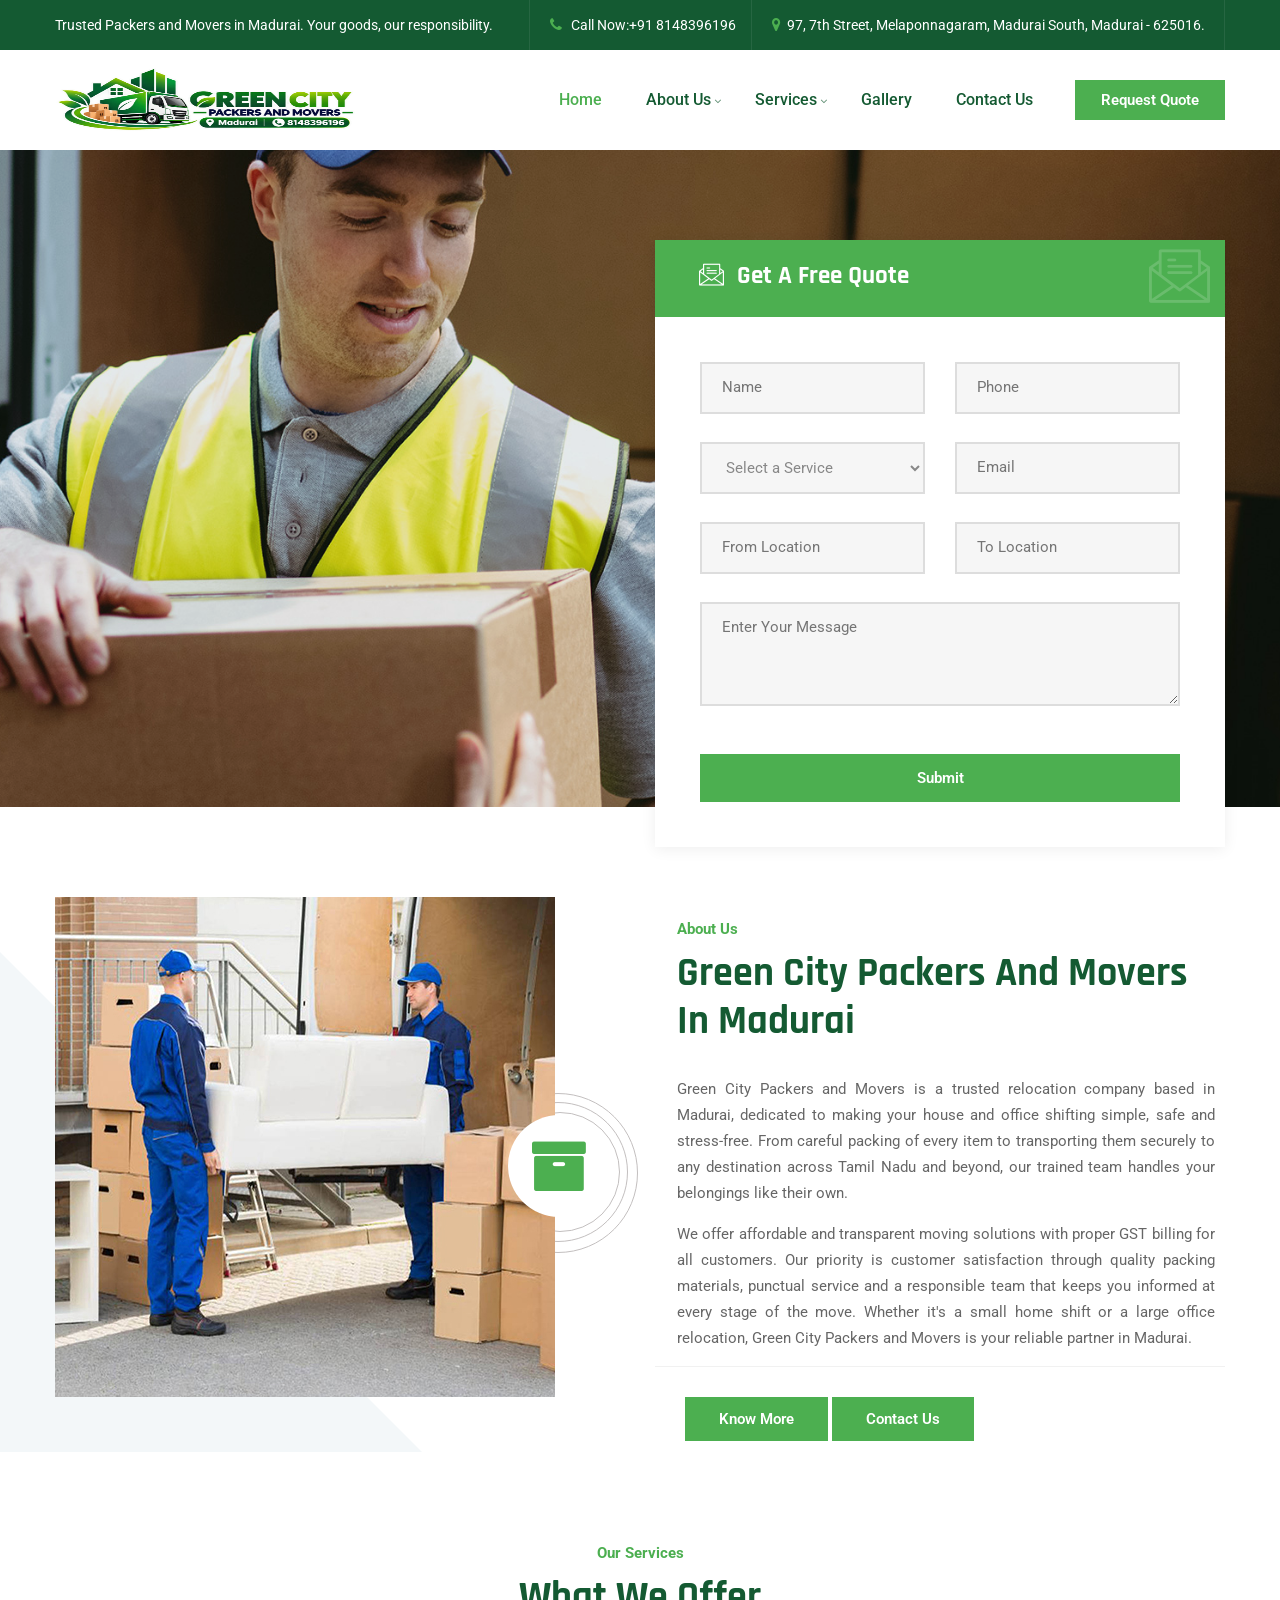
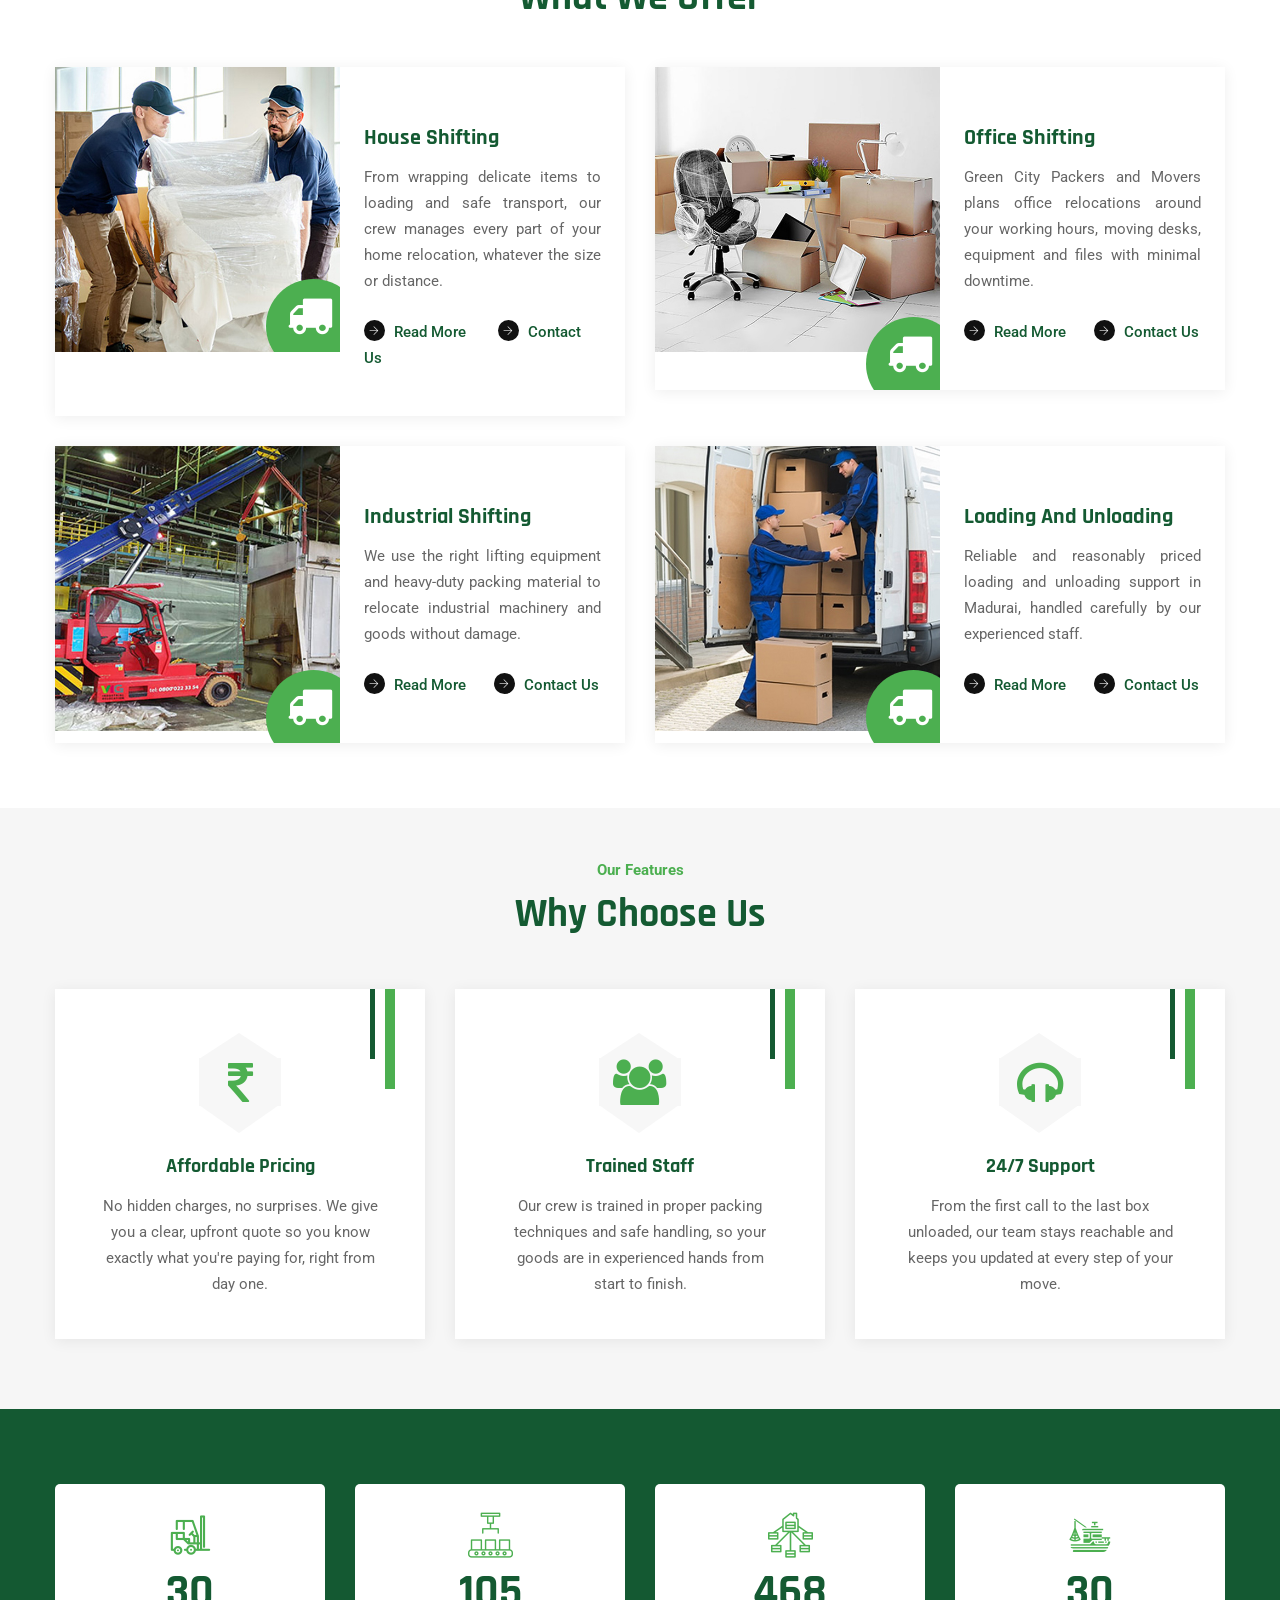
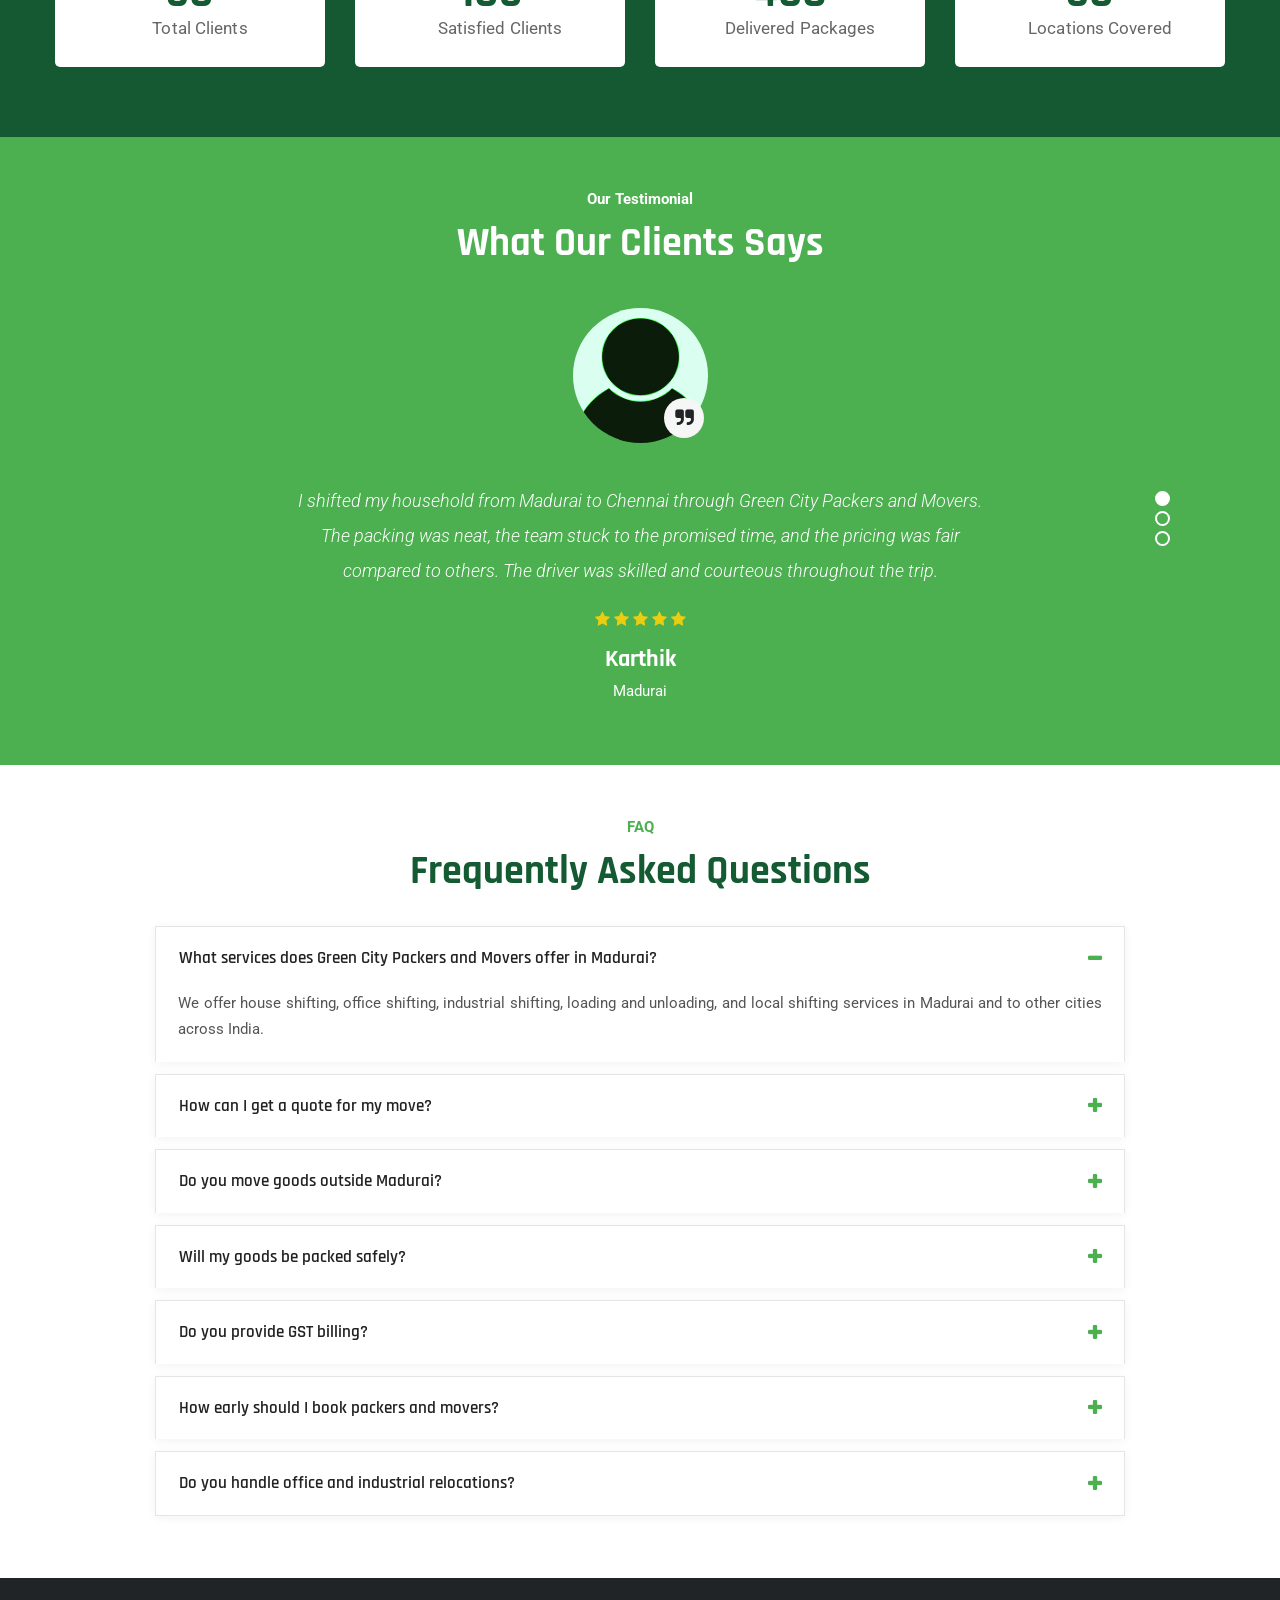
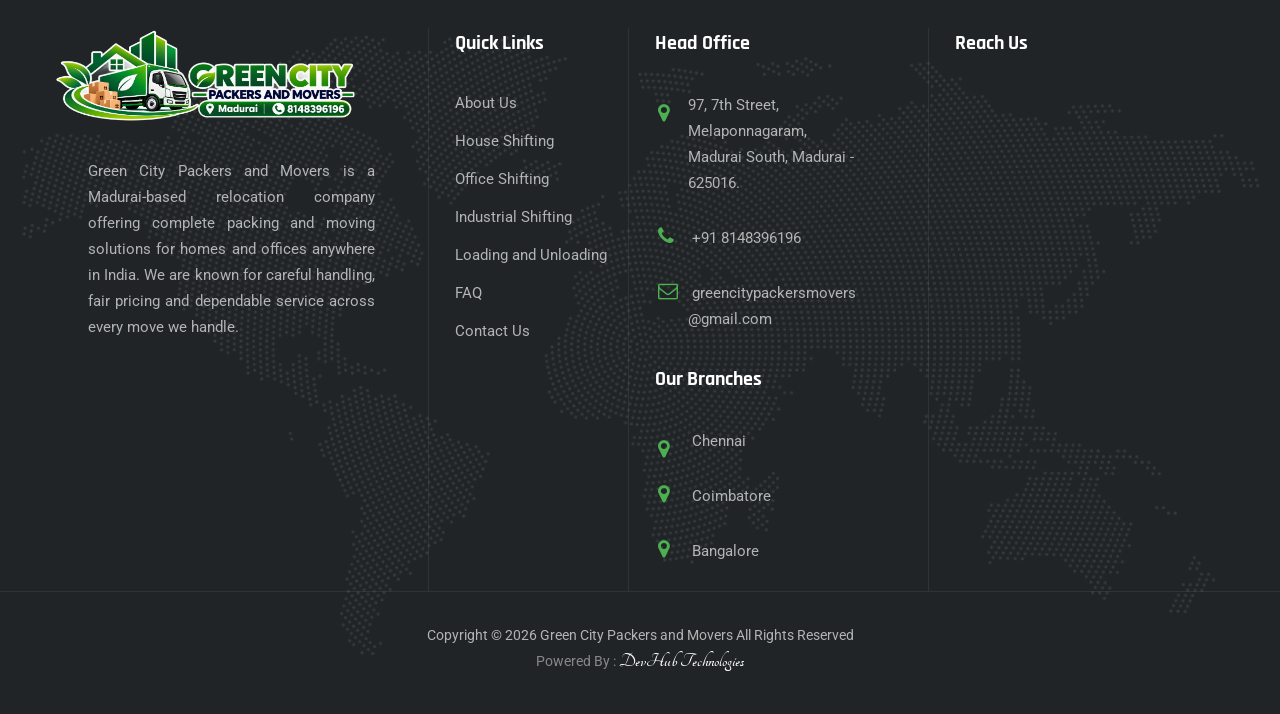
==== commit 46c875a6: "Update index.html" ====
--- a/index.html
+++ b/index.html
@@ -5,52 +5,114 @@
 <head>
     <meta charset="utf-8">
     <meta http-equiv="X-UA-Compatible" content="IE=edge">
-    <meta name="keywords" content="Green City Packers and Movers | Best Packers and Movers in Madurai" />
-    <meta name="description" content="Best Packers and Movers in Madurai" />
+    <title>Best Packers and Movers in Madurai | Green City Packers and Movers</title>
+    <meta name="description" content="Green City Packers and Movers – trusted packers and movers in Madurai for house shifting, office shifting, industrial shifting and loading &amp; unloading. Free quote, GST billing, safe transport across India. Call +91 8148396196." />
+    <meta name="keywords" content="packers and movers in Madurai, movers and packers Madurai, house shifting Madurai, office shifting Madurai, industrial shifting Madurai, loading and unloading Madurai, local shifting Madurai, Madurai to Chennai packers and movers, Madurai to Bangalore packers and movers, Madurai to Coimbatore packers and movers, best packers and movers in Madurai, Green City Packers and Movers" />
     <meta name="author" content="Green City Packers and Movers" />
+    <meta name="robots" content="index, follow" />
     <meta name="viewport" content="width=device-width, initial-scale=1, maximum-scale=1" />
-    <title>Green City Packers and Movers &#8211; Madurai</title>
-
-
-<!-- favicon icon -->
-<link rel="shortcut icon" href="images/greencity-favicon.ico"/>
-
-<!-- bootstrap -->
-<link rel="stylesheet" type="text/css" href="css/bootstrap.min.css"/>
-
-<!-- animate -->
-<link rel="stylesheet" type="text/css" href="css/animate.css"/>
-
-<!-- flaticon -->
-<link rel="stylesheet" type="text/css" href="css/flaticon.css"/>
-
-<!-- fontawesome -->
-<link rel="stylesheet" type="text/css" href="css/font-awesome.min.css"/>
-
-<!-- themify -->
-<link rel="stylesheet" type="text/css" href="css/themify-icons.css"/>
-
-<!-- slick -->
-<link rel="stylesheet" type="text/css" href="css/slick.css">
-
-<!-- prettyphoto -->
-<link rel="stylesheet" type="text/css" href="css/prettyPhoto.css">
-
-<!-- shortcodes -->
-<link rel="stylesheet" type="text/css" href="css/shortcode.css"/>
-
-<!-- main -->
-<link rel="stylesheet" type="text/css" href="css/main.css"/>
-
-<!-- megamenu -->
-<link rel="stylesheet" type="text/css" href="css/megamenu.css"/>
-
-<!-- responsive -->
-<link rel="stylesheet" type="text/css" href="css/responsive.css"/>
-
-<link type="text/css" rel="stylesheet" href="https://fonts.googleapis.com/css?family=Tangerine">
-
-
+    <link rel="canonical" href="https://www.example.com/" />
+
+    <!-- Open Graph -->
+    <meta property="og:type" content="website" />
+    <meta property="og:title" content="Best Packers and Movers in Madurai | Green City Packers and Movers" />
+    <meta property="og:description" content="Safe and affordable house, office and industrial shifting from Madurai to anywhere in India. Get a free quote today." />
+    <meta property="og:image" content="images/green.png" />
+    <meta property="og:locale" content="en_IN" />
+
+    <!-- favicon icon -->
+    <link rel="shortcut icon" href="images/greencity-favicon.ico"/>
+
+    <!-- bootstrap -->
+    <link rel="stylesheet" type="text/css" href="css/bootstrap.min.css"/>
+    <!-- animate -->
+    <link rel="stylesheet" type="text/css" href="css/animate.css"/>
+    <!-- flaticon -->
+    <link rel="stylesheet" type="text/css" href="css/flaticon.css"/>
+    <!-- fontawesome -->
+    <link rel="stylesheet" type="text/css" href="css/font-awesome.min.css"/>
+    <!-- themify -->
+    <link rel="stylesheet" type="text/css" href="css/themify-icons.css"/>
+    <!-- slick -->
+    <link rel="stylesheet" type="text/css" href="css/slick.css">
+    <!-- prettyphoto -->
+    <link rel="stylesheet" type="text/css" href="css/prettyPhoto.css">
+    <!-- shortcodes -->
+    <link rel="stylesheet" type="text/css" href="css/shortcode.css"/>
+    <!-- main -->
+    <link rel="stylesheet" type="text/css" href="css/main.css"/>
+    <!-- megamenu -->
+    <link rel="stylesheet" type="text/css" href="css/megamenu.css"/>
+    <!-- responsive -->
+    <link rel="stylesheet" type="text/css" href="css/responsive.css"/>
+
+    <link type="text/css" rel="stylesheet" href="https://fonts.googleapis.com/css?family=Tangerine">
+
+    <!-- Local Business Schema -->
+    <script type="application/ld+json">
+    {
+      "@context": "https://schema.org",
+      "@type": "MovingCompany",
+      "name": "Green City Packers and Movers",
+      "image": "images/green.png",
+      "telephone": "+918148396196",
+      "email": "greencitypackersmovers@gmail.com",
+      "address": {
+        "@type": "PostalAddress",
+        "streetAddress": "97, 7th Street, Melaponnagaram, Madurai South",
+        "addressLocality": "Madurai",
+        "addressRegion": "Tamil Nadu",
+        "postalCode": "625016",
+        "addressCountry": "IN"
+      },
+      "areaServed": ["Madurai", "Chennai", "Coimbatore", "Bangalore", "Tamil Nadu", "India"]
+    }
+    </script>
+
+    <!-- FAQ Schema -->
+    <script type="application/ld+json">
+    {
+      "@context": "https://schema.org",
+      "@type": "FAQPage",
+      "mainEntity": [
+        {
+          "@type": "Question",
+          "name": "What services does Green City Packers and Movers offer in Madurai?",
+          "acceptedAnswer": { "@type": "Answer", "text": "We offer house shifting, office shifting, industrial shifting, loading and unloading, and local shifting services in Madurai and to other cities across India." }
+        },
+        {
+          "@type": "Question",
+          "name": "How can I get a quote for my move?",
+          "acceptedAnswer": { "@type": "Answer", "text": "Fill in the Get A Free Quote form on our website or call us at +91 8148396196. Share your moving details and we will give you a clear, upfront quote with no hidden charges." }
+        },
+        {
+          "@type": "Question",
+          "name": "Do you move goods outside Madurai?",
+          "acceptedAnswer": { "@type": "Answer", "text": "Yes. We move households and offices from Madurai to cities across Tamil Nadu and the rest of India, including Chennai, Coimbatore and Bangalore, where we also have branches." }
+        },
+        {
+          "@type": "Question",
+          "name": "Will my goods be packed safely?",
+          "acceptedAnswer": { "@type": "Answer", "text": "Yes. Our trained team uses quality packing materials and proper handling techniques to keep your furniture, appliances and fragile items protected during loading, transport and unloading." }
+        },
+        {
+          "@type": "Question",
+          "name": "Do you provide GST billing?",
+          "acceptedAnswer": { "@type": "Answer", "text": "Yes, we provide proper GST billing for all customers, so your moving expenses are transparent and well documented." }
+        },
+        {
+          "@type": "Question",
+          "name": "How early should I book packers and movers?",
+          "acceptedAnswer": { "@type": "Answer", "text": "We recommend booking at least a few days in advance, especially for month-end and weekend moves. For urgent or local shifting, call us and we will do our best to arrange it quickly." }
+        },
+        {
+          "@type": "Question",
+          "name": "Do you handle office and industrial relocations?",
+          "acceptedAnswer": { "@type": "Answer", "text": "Yes. We plan office moves around your working hours to reduce downtime, and we use proper lifting equipment and heavy-duty packing material for industrial machinery." }
+        }
+      ]
+    }
+    </script>
 </head>
 
 <body>
@@ -96,7 +158,7 @@
 
                                 <a class="home-link" href="index.html" title="Green City Packers and Movers" rel="home">
 
-                                    <img id="logo-img" class="img-center standardlogo" src="images/green.png" alt="logo-img" style="width: 300px; max-width: 100%; height: auto;">
+                                    <img id="logo-img" class="img-center standardlogo" src="images/green.png" alt="Green City Packers and Movers logo" style="width: 300px; max-width: 100%; height: auto;">
 
                                 </a>
 
@@ -125,7 +187,6 @@
                                         </ul>
                                     </li>
                                     <li class="mega-menu-item"><a href="gallery.html">Gallery</a>
-                                    </li>                                   
                                     </li>
                                     <li class="mega-menu-item">
                                         <a href="contact.html">Contact Us</a>
@@ -157,14 +218,14 @@
                 <div class=" cmt-bg-layer cmt-row-wrapper-bg-layer"></div>
                 <div class="container">
                     <div class="row">
-                        
+
                         <div class="col-lg-6 col-md-12 col-sm-12 res-991-mt-30 res-991-pb-45">
                             <div class="pl-80 res-991-pl-0 res-991-mt-30">
                             </div>
                         </div>
 
                         <div class="col-lg-6 col-md-12 col-sm-12">
-                            <div class="brocken-wrap-form res-991-mt-30"> 
+                            <div class="brocken-wrap-form res-991-mt-30">
                                 <div class="cmt-bgcolor-white box-shadow z-index-U">
                                     <div class="cmt-bgcolor-skincolor w-100 d-flex">
                                         <div class="cmt-icon cmt-icon_element-size-sm">
@@ -219,8 +280,6 @@
                                                     </label>
                                                 </div>
 
-                                                
-                                               
                                                 <div class="col-lg-12">
                                                     <label>
                                                         <span class="text-input">
@@ -260,7 +319,7 @@
                     <div class="col-lg-6 col-md-12 col-sm-12">
                         <!-- cmt_single_image-wrapper -->
                         <div class="cmt_single_image-wrapper image-top-left-angle z-index-1 pr-35 res-991-pr-0">
-                            <img class="img-fluid" src="images/single-img-10.jpg" title="single-img-ten" alt="single-img-ten" style="width: 500px; height: 500px;">
+                            <img class="img-fluid" src="images/single-img-10.jpg" title="Green City Packers and Movers team in Madurai" alt="Green City Packers and Movers team in Madurai" style="width: 500px; height: 500px;">
                         </div><!-- cmt_single_image-wrapper end -->
                         <div class="cmt-play-icon cmt-left-video-icon text-right res-991-mr-0">
                             <div class="cmt-play-icon-animation">
@@ -320,7 +379,7 @@
                     <div class="row no-gutters featured-imagebox featured-imagebox-service cmt-box-view-left-image style1 box-shadow">
                         <div class="col-lg-6 col-md-12 col-sm-12 cmt-featured-img-left">
                             <div class="featured-thumbnail">
-                                <img class="img-fluid" src="images/services/services-img05-520x520.jpg" alt="service">
+                                <img class="img-fluid" src="images/services/services-img05-520x520.jpg" alt="House shifting service in Madurai">
                                 <div class="cmt-service-iconbox">
                                     <span class="cmt-service-icon">
                                         <i class="fa fa-truck" aria-hidden="true"></i>
@@ -346,7 +405,7 @@
                     <div class="row no-gutters featured-imagebox featured-imagebox-service cmt-box-view-left-image style1 box-shadow">
                         <div class="col-lg-6 col-md-12 col-sm-12 cmt-featured-img-left">
                             <div class="featured-thumbnail">
-                                <img class="img-fluid" src="images/services/services-img06-520x520.jpg" alt="service">
+                                <img class="img-fluid" src="images/services/services-img06-520x520.jpg" alt="Office shifting service in Madurai">
                             </div>
                             <div class="cmt-service-iconbox">
                                 <span class="cmt-service-icon">
@@ -372,7 +431,7 @@
                     <div class="row no-gutters featured-imagebox featured-imagebox-service cmt-box-view-left-image style1 box-shadow">
                         <div class="col-lg-6 col-md-12 col-sm-12 cmt-featured-img-left box-shadow">
                             <div class="featured-thumbnail">
-                                <img class="img-fluid" src="images/services/services-img01-520x520.jpg" alt="service">
+                                <img class="img-fluid" src="images/services/services-img01-520x520.jpg" alt="Industrial shifting service in Madurai">
                             </div>
                             <div class="cmt-service-iconbox">
                                 <span class="cmt-service-icon">
@@ -398,7 +457,7 @@
                     <div class="row no-gutters featured-imagebox featured-imagebox-service cmt-box-view-left-image style1 box-shadow">
                         <div class="col-lg-6 col-md-12 col-sm-12 cmt-featured-img-left">
                             <div class="featured-thumbnail">
-                                <img class="img-fluid" src="images/services/services-img04-520x520.jpg" alt="service">
+                                <img class="img-fluid" src="images/services/services-img04-520x520.jpg" alt="Loading and unloading service in Madurai">
                             </div>
                             <div class="cmt-service-iconbox">
                                 <span class="cmt-service-icon">
@@ -412,8 +471,6 @@
                             </div>
                             <div class="featured-desc cmt-box-desc" style="text-align:justify">
                                 Reliable and reasonably priced loading and unloading support in Madurai, handled carefully by our experienced staff.
-
-
                             </div>
                             <div class="servicebox-readmore">
                                 <a href="loading-and-unloading.html">Read More</a>&nbsp;&nbsp;&nbsp;&nbsp;&nbsp;&nbsp;&nbsp;<a href="contact.html">Contact Us</a>
@@ -426,7 +483,7 @@
     </section>
 
      <!-- Why Choose Us -->
- 
+
     <section class="cmt-row cmt-bgcolor-grey clearfix">
         <div class="container">
             <!--row-->
@@ -614,7 +671,7 @@
             </div>
             <div class="row slick_slider slick-dot-style1" data-slick='{"slidesToShow": 1, "slidesToScroll": 1, "arrows":false,"dots":true, "autoplay":true, "infinite":true,
                         "responsive": [{"breakpoint":1360,"settings":{"slidesToShow": 1}},
-                        {"breakpoint":1100,"settings":{"slidesToShow": 1}}, 
+                        {"breakpoint":1100,"settings":{"slidesToShow": 1}},
                         {"breakpoint":992,"settings":{"slidesToShow": 1}},
                         {"breakpoint":630,"settings":{"slidesToShow": 1}}]}'>
                 <div class="cmt-box-col-wrapper col-lg-12">
@@ -694,13 +751,144 @@
         </div>
     </section><!-- testimonial-section end -->
 
+
+    <!-- FAQ section -->
+    <section class="cmt-row faq-section cmt-bgcolor-white clearfix" id="faq">
+        <div class="container">
+            <div class="row">
+                <div class="col-lg-12 col-md-12 col-sm-12 m-auto">
+                    <!--section title-->
+                    <div class="section-title text-center">
+                        <div class="title-header">
+                            <h3>FAQ</h3>
+                            <h2 class="title">Frequently Asked Questions</h2>
+                        </div>
+                    </div>
+                    <!--section title end-->
+                </div>
+            </div>
+            <div class="row">
+                <div class="col-lg-10 col-md-12 m-auto">
+                    <div class="accordion gc-faq" id="faqAccordion">
+
+                        <div class="card">
+                            <div class="card-header" id="faqHead1">
+                                <h3 class="mb-0">
+                                    <button class="btn btn-link gc-faq-btn" type="button" data-toggle="collapse" data-target="#faq1" aria-expanded="true" aria-controls="faq1">
+                                        What services does Green City Packers and Movers offer in Madurai?
+                                    </button>
+                                </h3>
+                            </div>
+                            <div id="faq1" class="collapse show" aria-labelledby="faqHead1" data-parent="#faqAccordion">
+                                <div class="card-body">
+                                    We offer house shifting, office shifting, industrial shifting, loading and unloading, and local shifting services in Madurai and to other cities across India.
+                                </div>
+                            </div>
+                        </div>
+
+                        <div class="card">
+                            <div class="card-header" id="faqHead2">
+                                <h3 class="mb-0">
+                                    <button class="btn btn-link gc-faq-btn collapsed" type="button" data-toggle="collapse" data-target="#faq2" aria-expanded="false" aria-controls="faq2">
+                                        How can I get a quote for my move?
+                                    </button>
+                                </h3>
+                            </div>
+                            <div id="faq2" class="collapse" aria-labelledby="faqHead2" data-parent="#faqAccordion">
+                                <div class="card-body">
+                                    Fill in the "Get A Free Quote" form on this page or call us at <a href="tel:+918148396196">+91 8148396196</a>. Share your moving details and we will give you a clear, upfront quote with no hidden charges.
+                                </div>
+                            </div>
+                        </div>
+
+                        <div class="card">
+                            <div class="card-header" id="faqHead3">
+                                <h3 class="mb-0">
+                                    <button class="btn btn-link gc-faq-btn collapsed" type="button" data-toggle="collapse" data-target="#faq3" aria-expanded="false" aria-controls="faq3">
+                                        Do you move goods outside Madurai?
+                                    </button>
+                                </h3>
+                            </div>
+                            <div id="faq3" class="collapse" aria-labelledby="faqHead3" data-parent="#faqAccordion">
+                                <div class="card-body">
+                                    Yes. We move households and offices from Madurai to cities across Tamil Nadu and the rest of India, including Chennai, Coimbatore and Bangalore, where we also have branches.
+                                </div>
+                            </div>
+                        </div>
+
+                        <div class="card">
+                            <div class="card-header" id="faqHead4">
+                                <h3 class="mb-0">
+                                    <button class="btn btn-link gc-faq-btn collapsed" type="button" data-toggle="collapse" data-target="#faq4" aria-expanded="false" aria-controls="faq4">
+                                        Will my goods be packed safely?
+                                    </button>
+                                </h3>
+                            </div>
+                            <div id="faq4" class="collapse" aria-labelledby="faqHead4" data-parent="#faqAccordion">
+                                <div class="card-body">
+                                    Yes. Our trained team uses quality packing materials and proper handling techniques to keep your furniture, appliances and fragile items protected during loading, transport and unloading.
+                                </div>
+                            </div>
+                        </div>
+
+                        <div class="card">
+                            <div class="card-header" id="faqHead5">
+                                <h3 class="mb-0">
+                                    <button class="btn btn-link gc-faq-btn collapsed" type="button" data-toggle="collapse" data-target="#faq5" aria-expanded="false" aria-controls="faq5">
+                                        Do you provide GST billing?
+                                    </button>
+                                </h3>
+                            </div>
+                            <div id="faq5" class="collapse" aria-labelledby="faqHead5" data-parent="#faqAccordion">
+                                <div class="card-body">
+                                    Yes, we provide proper GST billing for all customers, so your moving expenses are transparent and well documented.
+                                </div>
+                            </div>
+                        </div>
+
+                        <div class="card">
+                            <div class="card-header" id="faqHead6">
+                                <h3 class="mb-0">
+                                    <button class="btn btn-link gc-faq-btn collapsed" type="button" data-toggle="collapse" data-target="#faq6" aria-expanded="false" aria-controls="faq6">
+                                        How early should I book packers and movers?
+                                    </button>
+                                </h3>
+                            </div>
+                            <div id="faq6" class="collapse" aria-labelledby="faqHead6" data-parent="#faqAccordion">
+                                <div class="card-body">
+                                    We recommend booking at least a few days in advance, especially for month-end and weekend moves. For urgent or local shifting, call us and we will do our best to arrange it quickly.
+                                </div>
+                            </div>
+                        </div>
+
+                        <div class="card">
+                            <div class="card-header" id="faqHead7">
+                                <h3 class="mb-0">
+                                    <button class="btn btn-link gc-faq-btn collapsed" type="button" data-toggle="collapse" data-target="#faq7" aria-expanded="false" aria-controls="faq7">
+                                        Do you handle office and industrial relocations?
+                                    </button>
+                                </h3>
+                            </div>
+                            <div id="faq7" class="collapse" aria-labelledby="faqHead7" data-parent="#faqAccordion">
+                                <div class="card-body">
+                                    Yes. We plan office moves around your working hours to reduce downtime, and we use proper lifting equipment and heavy-duty packing material for industrial machinery.
+                                </div>
+                            </div>
+                        </div>
+
+                    </div>
+                </div>
+            </div>
+        </div>
+    </section><!-- FAQ section end -->
+
     </div>
 
    <!--Main site Over-->
 
-    
+
 <!--footer start-->
- 
+
 <footer class="footer widget-footer clearfix">
     <div class="first-footer">
         <div class="container">
@@ -708,7 +896,7 @@
                 <div class="col-sm-7 col-md-7 col-lg-4 widget-area">
                     <div class="widget widget_text  clearfix">
                         <div class="footer-logo">
-                            <img id="footer-logo-img" class="img-center" src="images/green.png" alt="" style="width: 300px; max-width: 100%; height: auto;">
+                            <img id="footer-logo-img" class="img-center" src="images/green.png" alt="Green City Packers and Movers" style="width: 300px; max-width: 100%; height: auto;">
                         </div>
                         <ul class="widget_contact_wrapper">
                             <li style="text-align:justify">Green City Packers and Movers is a Madurai-based relocation company offering complete packing and moving solutions for homes and offices anywhere in India. We are known for careful handling, fair pricing and dependable service across every move we handle.</li>
@@ -724,16 +912,20 @@
                             <li><a href="office-shifting.html">Office Shifting</a></li>
                             <li><a href="industrial-shifting.html">Industrial Shifting</a></li>
                             <li><a href="loading-and-unloading.html">Loading and Unloading</a></li>
+                            <li><a href="#faq">FAQ</a></li>
                             <li><a href="contact.html">Contact Us</a></li>
-                            
+
                         </ul>
                     </div>
                 </div>
                 <div class="col-sm-6 col-md-6 col-lg-3 widget-area">
                     <div class="widget widget_nav_menu clearfix">
-                        <h3 class="widget-title">Contact Us</h3>
+                        <h3 class="widget-title">Head Office</h3>
                         <ul class="widget_contact_wrapper">
-                            
+
+                            <li>
+                                <i class="fa fa-map-marker cmt-textcolor-skincolor"></i>97, 7th Street, Melaponnagaram,<br>Madurai South, Madurai - 625016.
+                            </li>
                             <li>
                                 <i class="fa fa-phone cmt-textcolor-skincolor"></i><a href="tel:+918148396196"> +91 8148396196</a>
                             </li>
@@ -741,19 +933,23 @@
                                 <i class="fa fa-envelope-o cmt-textcolor-skincolor"></i>
                                 <a href="mailto:greencitypackersmovers@gmail.com">greencitypackersmovers<br>@gmail.com</a>
                             </li>
-                            <li>
-                                <i class="fa fa-map-marker cmt-textcolor-skincolor"></i>97, 7th Street, Melaponnagaram,<br>Madurai South, Madurai - 625016.
-                            </li>
                         </ul>
-                    </div>
-                </div>
-                
+
+                        <h3 class="widget-title" style="margin-top:20px;">Our Branches</h3>
+                        <ul class="widget_contact_wrapper">
+                            <li><i class="fa fa-map-marker cmt-textcolor-skincolor"></i> Chennai</li>
+                            <li><i class="fa fa-map-marker cmt-textcolor-skincolor"></i> Coimbatore</li>
+                            <li><i class="fa fa-map-marker cmt-textcolor-skincolor"></i> Bangalore</li>
+                        </ul>
+                    </div>
+                </div>
+
                 <div class="col-sm-6 col-md-6 col-lg-3 widget-area">
                     <div class="widget widget-text clearfix">
                         <h3 class="widget-title">Reach Us</h3>
                         <div class="footer-widget__posts-list">
-                            <iframe src="https://www.google.com/maps?q=97%2C%207th%20Street%2C%20Melaponnagaram%2C%20Madurai%20South%2C%20Madurai%20-%20625016&output=embed" width="300" height="230" style="border:0;" allowfullscreen="" loading="lazy" referrerpolicy="no-referrer-when-downgrade"></iframe>
-                          
+                            <iframe title="Green City Packers and Movers head office map" src="https://www.google.com/maps?q=97%2C%207th%20Street%2C%20Melaponnagaram%2C%20Madurai%20South%2C%20Madurai%20-%20625016&output=embed" width="300" height="230" style="border:0;" allowfullscreen="" loading="lazy" referrerpolicy="no-referrer-when-downgrade"></iframe>
+
                         </div>
                     </div>
                 </div>
@@ -766,7 +962,7 @@
                 <div class="col-lg-12 col-md-12 col-sm-12" style="text-align:center;">
                     <span>Copyright © 2026 <a href="index.html">Green City Packers and Movers</a> All Rights Reserved</span>
                     <p>Powered By : <a class="devhub" href="https://devhubtechnologies.co.in/" target="_blank">DevHub Technologies</a></p>
-                    
+
                 </div>
             </div>
         </div>
@@ -818,8 +1014,51 @@
     color: #4CAF50 !important;
     text-decoration: none;
 }
+
+/* FAQ accordion */
+.gc-faq .card {
+    border: 1px solid #e5e5e5;
+    border-radius: 0;
+    margin-bottom: 12px;
+    box-shadow: 0 2px 10px rgba(0,0,0,0.05);
+}
+.gc-faq .card-header {
+    background: #fff;
+    padding: 0;
+    border-bottom: 0;
+}
+.gc-faq .gc-faq-btn {
+    display: block;
+    width: 100%;
+    text-align: left;
+    padding: 18px 50px 18px 22px;
+    font-size: 17px;
+    font-weight: 600;
+    color: #222;
+    text-decoration: none;
+    white-space: normal;
+    position: relative;
+}
+.gc-faq .gc-faq-btn:after {
+    content: "\f067";
+    font-family: FontAwesome;
+    position: absolute;
+    right: 22px;
+    top: 50%;
+    transform: translateY(-50%);
+    color: #4CAF50;
+}
+.gc-faq .gc-faq-btn:not(.collapsed):after {
+    content: "\f068";
+}
+.gc-faq .gc-faq-btn:focus { box-shadow: none; text-decoration: none; }
+.gc-faq .card-body {
+    padding: 0 22px 20px;
+    color: #555;
+    text-align: justify;
+}
 </style>
 
 </body>
 
-</html>+</html>
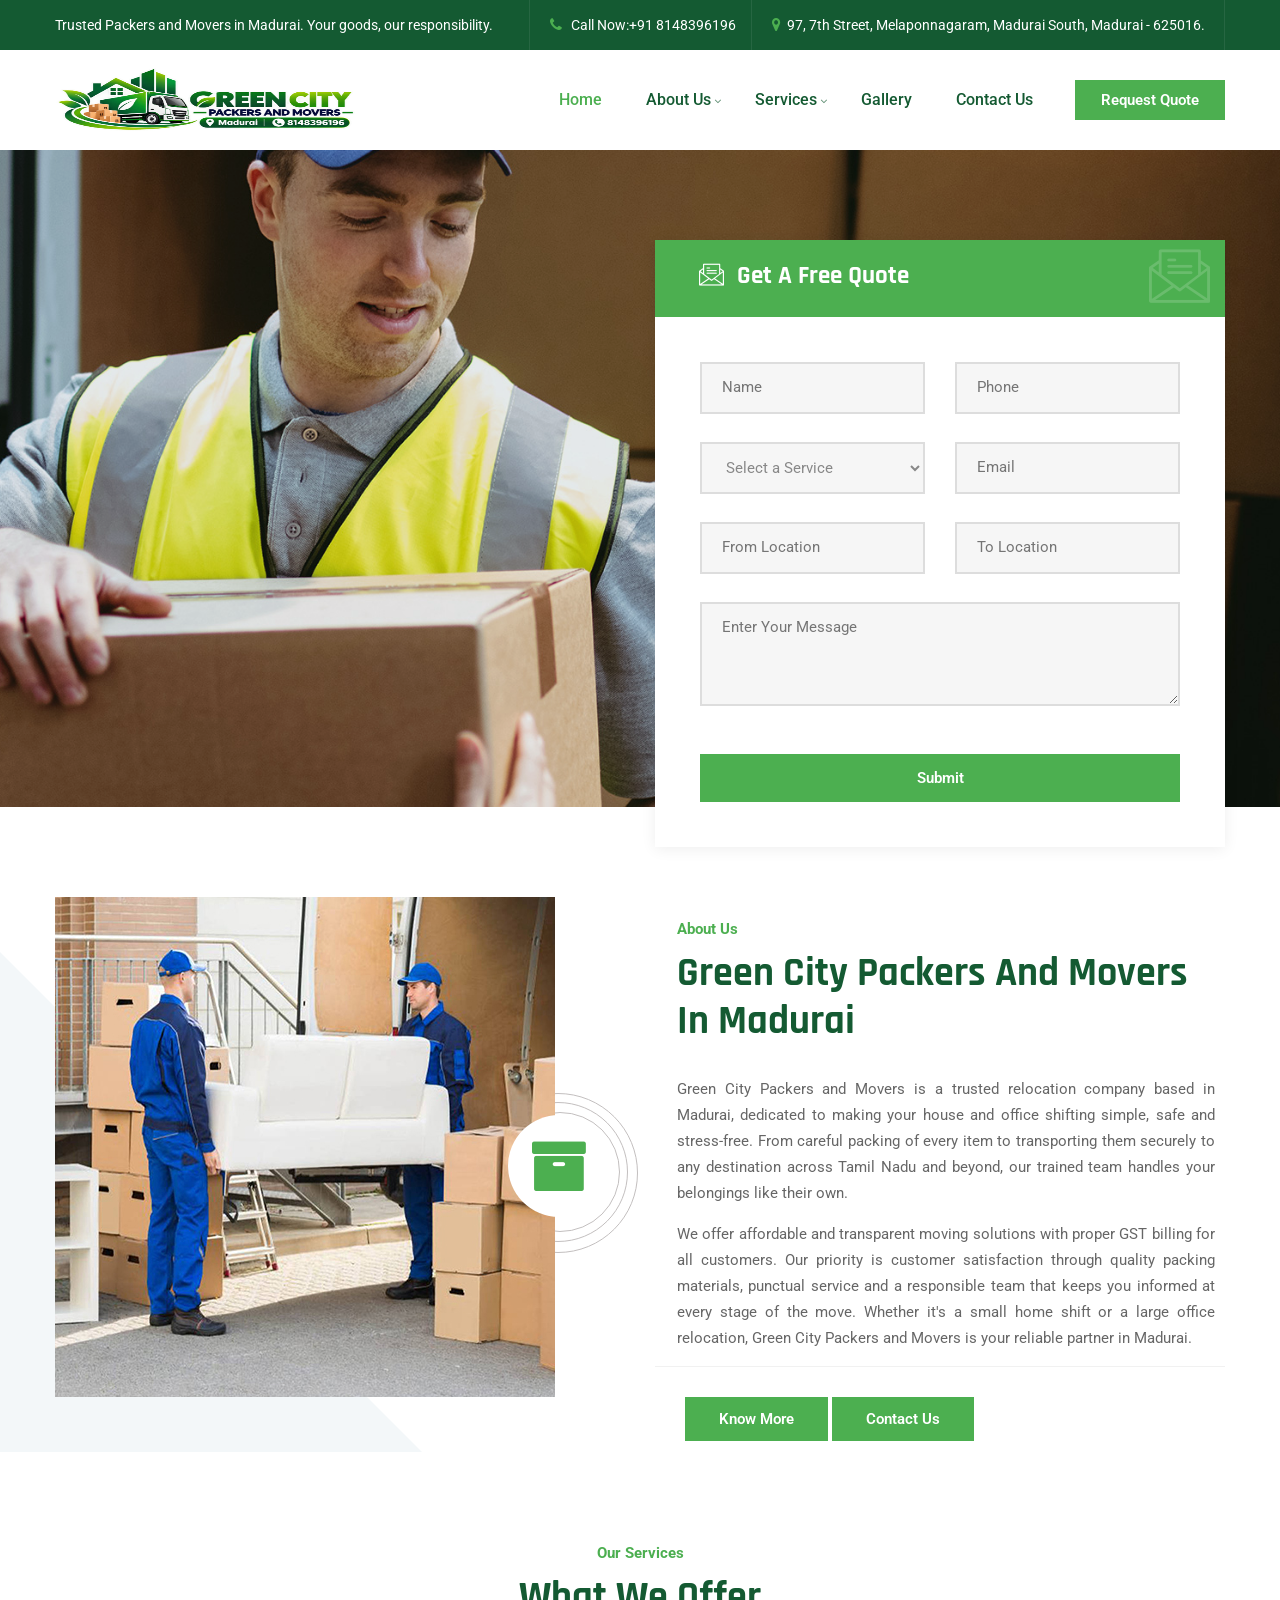
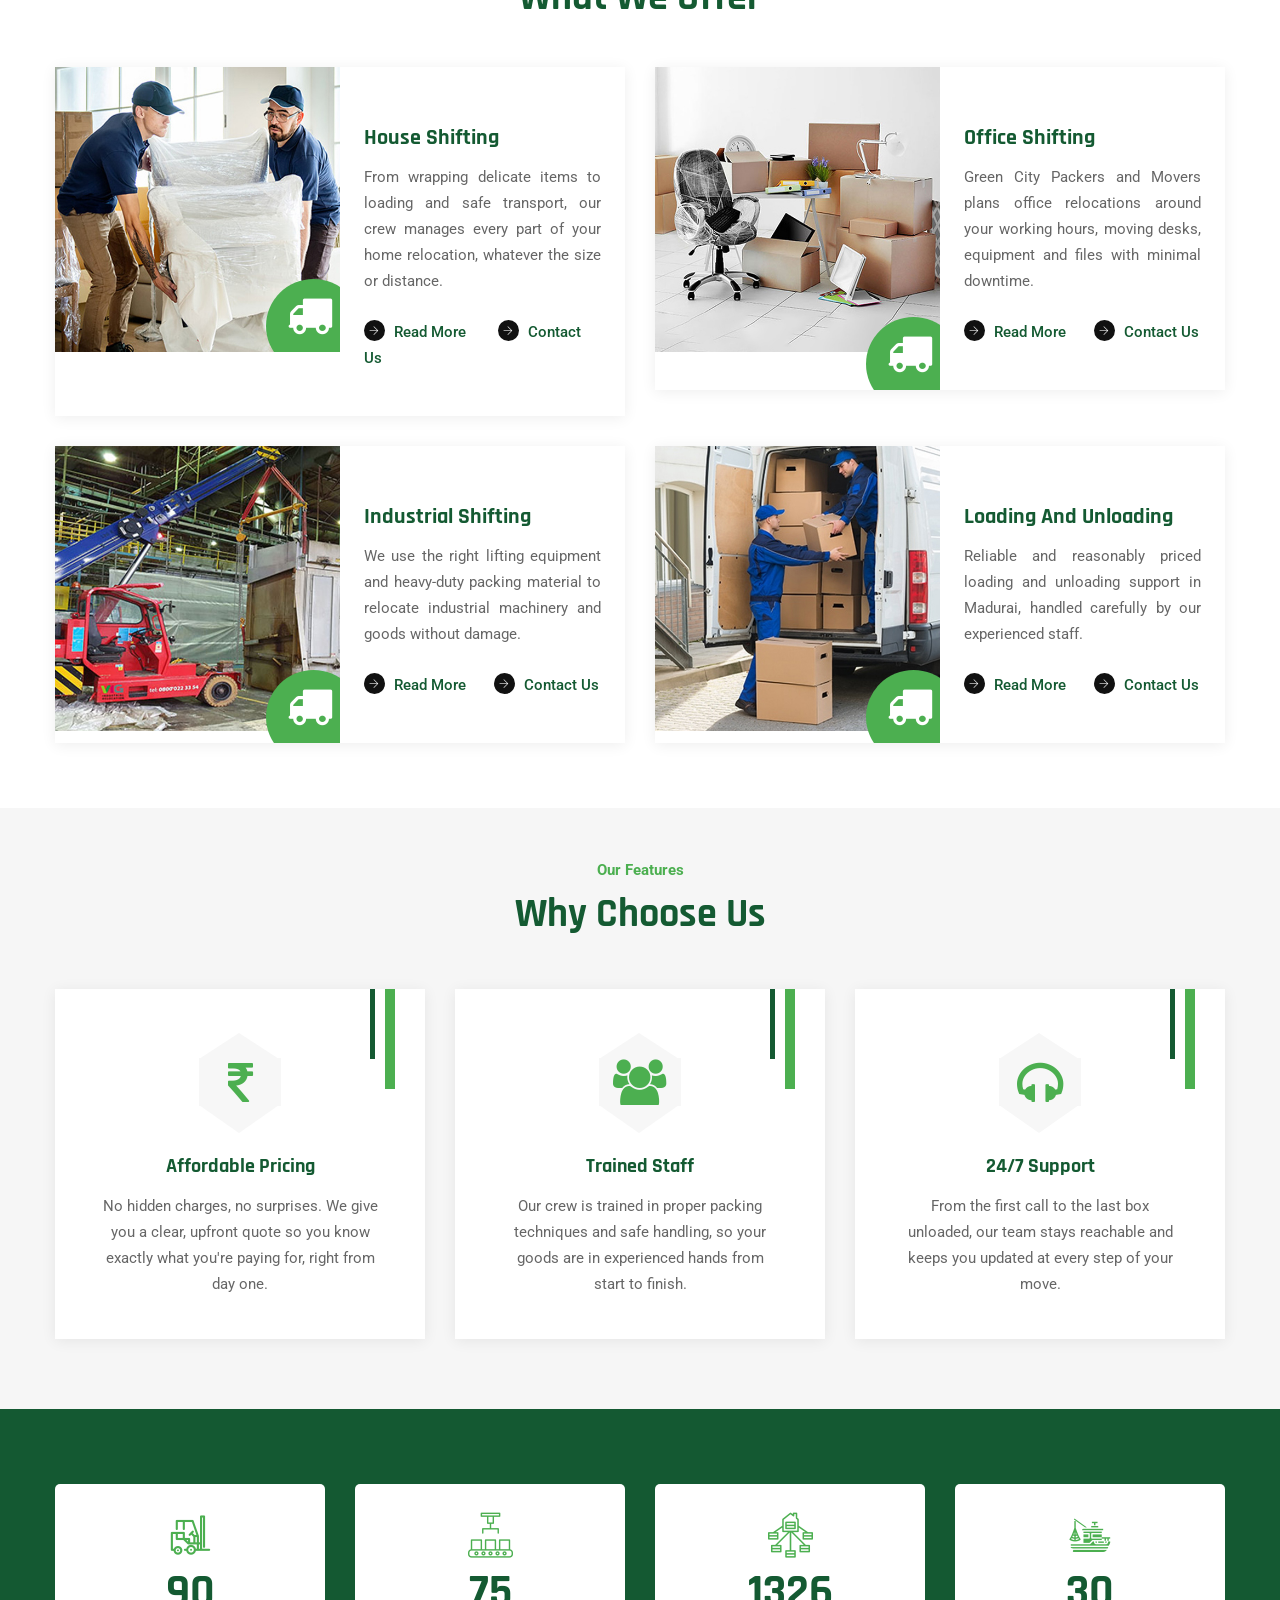
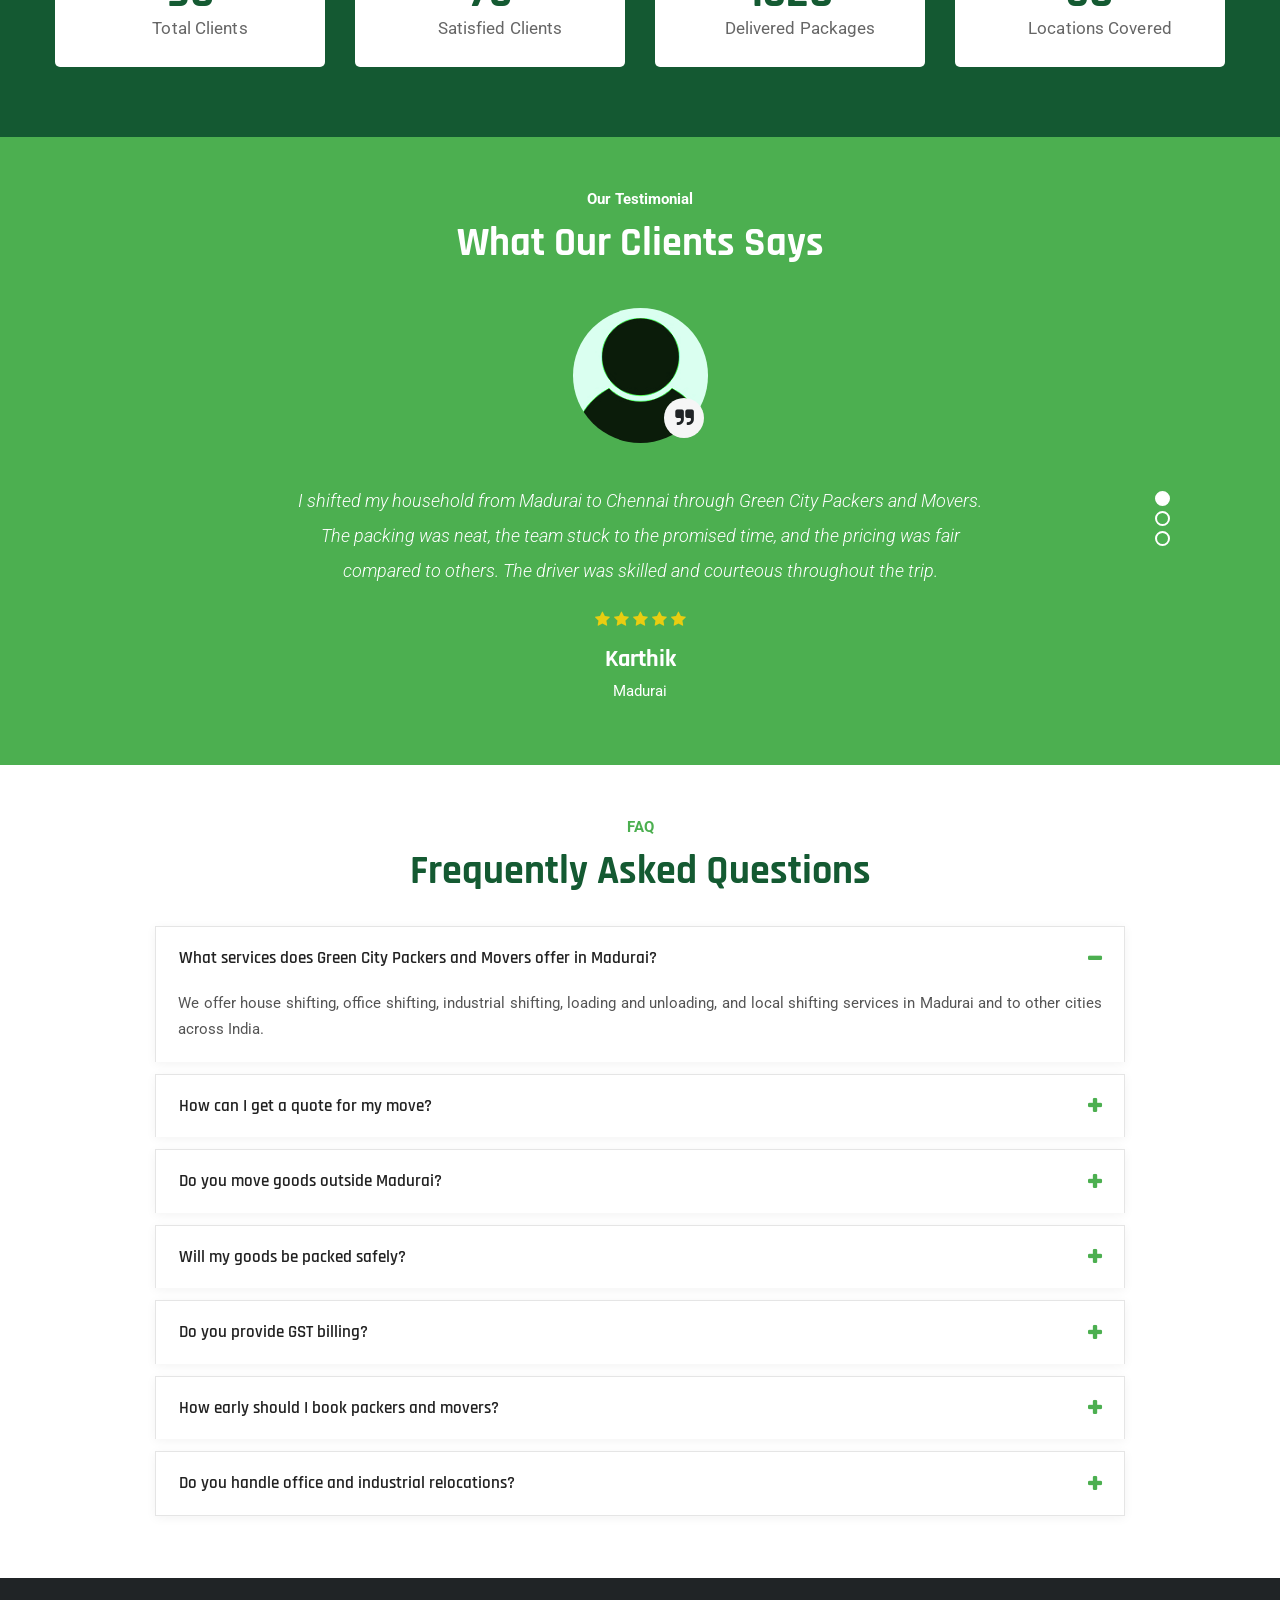
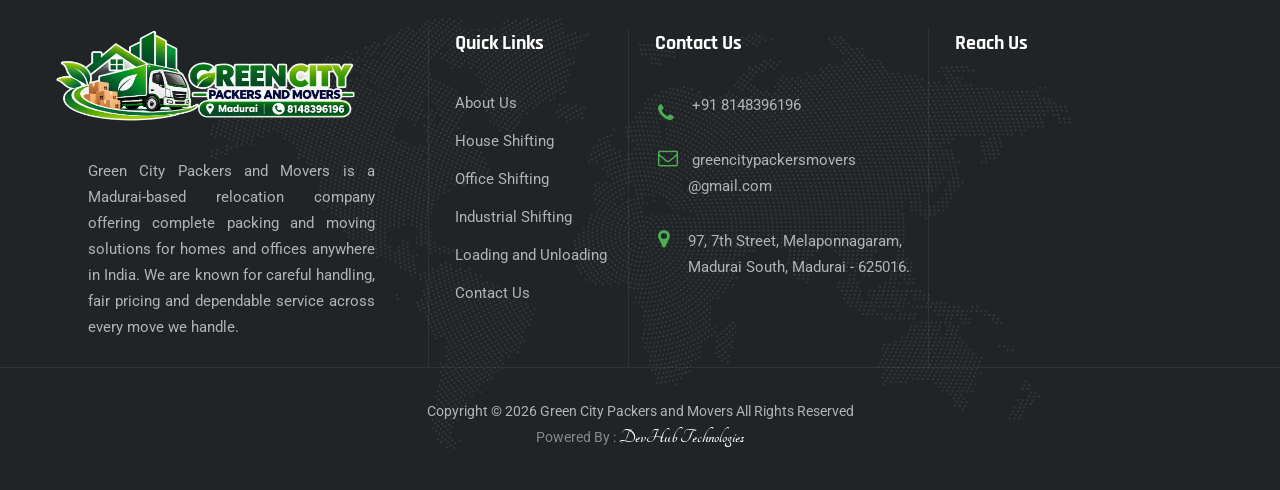
==== commit e69ffa5a: "Update index.html" ====
--- a/index.html
+++ b/index.html
@@ -888,7 +888,7 @@
 
 
 <!--footer start-->
-
+ 
 <footer class="footer widget-footer clearfix">
     <div class="first-footer">
         <div class="container">
@@ -896,7 +896,7 @@
                 <div class="col-sm-7 col-md-7 col-lg-4 widget-area">
                     <div class="widget widget_text  clearfix">
                         <div class="footer-logo">
-                            <img id="footer-logo-img" class="img-center" src="images/green.png" alt="Green City Packers and Movers" style="width: 300px; max-width: 100%; height: auto;">
+                            <img id="footer-logo-img" class="img-center" src="images/green.png" alt="" style="width: 300px; max-width: 100%; height: auto;">
                         </div>
                         <ul class="widget_contact_wrapper">
                             <li style="text-align:justify">Green City Packers and Movers is a Madurai-based relocation company offering complete packing and moving solutions for homes and offices anywhere in India. We are known for careful handling, fair pricing and dependable service across every move we handle.</li>
@@ -912,20 +912,16 @@
                             <li><a href="office-shifting.html">Office Shifting</a></li>
                             <li><a href="industrial-shifting.html">Industrial Shifting</a></li>
                             <li><a href="loading-and-unloading.html">Loading and Unloading</a></li>
-                            <li><a href="#faq">FAQ</a></li>
                             <li><a href="contact.html">Contact Us</a></li>
-
+                            
                         </ul>
                     </div>
                 </div>
                 <div class="col-sm-6 col-md-6 col-lg-3 widget-area">
                     <div class="widget widget_nav_menu clearfix">
-                        <h3 class="widget-title">Head Office</h3>
+                        <h3 class="widget-title">Contact Us</h3>
                         <ul class="widget_contact_wrapper">
-
-                            <li>
-                                <i class="fa fa-map-marker cmt-textcolor-skincolor"></i>97, 7th Street, Melaponnagaram,<br>Madurai South, Madurai - 625016.
-                            </li>
+                            
                             <li>
                                 <i class="fa fa-phone cmt-textcolor-skincolor"></i><a href="tel:+918148396196"> +91 8148396196</a>
                             </li>
@@ -933,23 +929,19 @@
                                 <i class="fa fa-envelope-o cmt-textcolor-skincolor"></i>
                                 <a href="mailto:greencitypackersmovers@gmail.com">greencitypackersmovers<br>@gmail.com</a>
                             </li>
+                            <li>
+                                <i class="fa fa-map-marker cmt-textcolor-skincolor"></i>97, 7th Street, Melaponnagaram,<br>Madurai South, Madurai - 625016.
+                            </li>
                         </ul>
-
-                        <h3 class="widget-title" style="margin-top:20px;">Our Branches</h3>
-                        <ul class="widget_contact_wrapper">
-                            <li><i class="fa fa-map-marker cmt-textcolor-skincolor"></i> Chennai</li>
-                            <li><i class="fa fa-map-marker cmt-textcolor-skincolor"></i> Coimbatore</li>
-                            <li><i class="fa fa-map-marker cmt-textcolor-skincolor"></i> Bangalore</li>
-                        </ul>
-                    </div>
-                </div>
-
+                    </div>
+                </div>
+                
                 <div class="col-sm-6 col-md-6 col-lg-3 widget-area">
                     <div class="widget widget-text clearfix">
                         <h3 class="widget-title">Reach Us</h3>
                         <div class="footer-widget__posts-list">
-                            <iframe title="Green City Packers and Movers head office map" src="https://www.google.com/maps?q=97%2C%207th%20Street%2C%20Melaponnagaram%2C%20Madurai%20South%2C%20Madurai%20-%20625016&output=embed" width="300" height="230" style="border:0;" allowfullscreen="" loading="lazy" referrerpolicy="no-referrer-when-downgrade"></iframe>
-
+                            <iframe src="https://www.google.com/maps?q=97%2C%207th%20Street%2C%20Melaponnagaram%2C%20Madurai%20South%2C%20Madurai%20-%20625016&output=embed" width="300" height="230" style="border:0;" allowfullscreen="" loading="lazy" referrerpolicy="no-referrer-when-downgrade"></iframe>
+                          
                         </div>
                     </div>
                 </div>
@@ -962,7 +954,7 @@
                 <div class="col-lg-12 col-md-12 col-sm-12" style="text-align:center;">
                     <span>Copyright © 2026 <a href="index.html">Green City Packers and Movers</a> All Rights Reserved</span>
                     <p>Powered By : <a class="devhub" href="https://devhubtechnologies.co.in/" target="_blank">DevHub Technologies</a></p>
-
+                    
                 </div>
             </div>
         </div>
